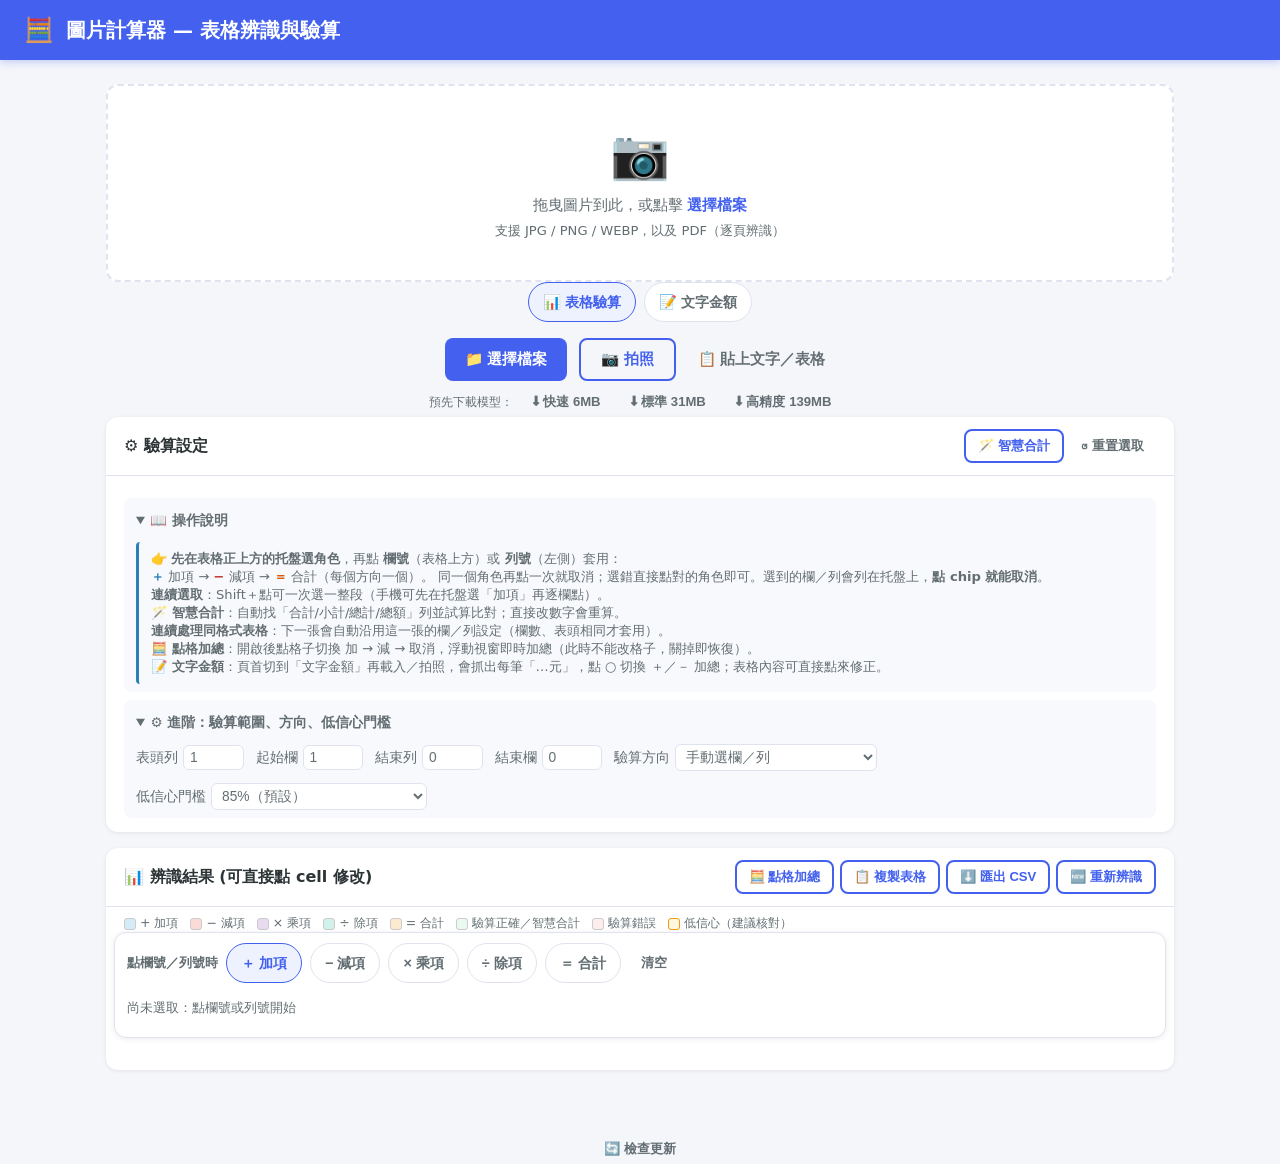
==== pic-calculator/static/index.html @ 2d0eea42 "docs: 說明文字金額模式、點格加總與模式分流（v73） README 簡介、開發及維護說明（概述＋文字金額模式一節）、網頁內操作說明。  Co-Authored-By: Claude Opus 5" ====
<!DOCTYPE html>
<html lang="zh-TW">
<head>
<meta charset="UTF-8">
<meta name="viewport" content="width=device-width, initial-scale=1.0">
<title>圖片計算器</title>
<style>
  *, *::before, *::after { box-sizing: border-box; margin: 0; padding: 0; }
  :root {
    --bg: #f5f6fa;
    --card: #ffffff;
    --primary: #4361ee;
    --primary-h: #3451d1;
    --success: #27ae60;
    --error: #e74c3c;
    --warn: #f39c12;
    --info: #2980b9;
    --border: #e0e3ef;
    --text: #2d3436;
    --muted: #636e72;
    --radius: 12px;
    --plus: #2980b9;
    --minus: #c0392b;
    --target: #d35400;
  }
  body { background: var(--bg); color: var(--text); font-family: 'Segoe UI', system-ui, -apple-system, sans-serif; min-height: 100vh; }

  header {
    background: var(--primary);
    color: #fff;
    padding: 16px 24px;
    display: flex;
    align-items: center;
    gap: 12px;
    box-shadow: 0 2px 8px rgba(67,97,238,.3);
  }
  header h1 { font-size: 1.25rem; font-weight: 600; }
  header .icon { font-size: 1.5rem; }

  .container { max-width: 1100px; margin: 0 auto; padding: 24px 16px; }

  .upload-zone {
    background: var(--card);
    border: 2px dashed var(--border);
    border-radius: var(--radius);
    padding: 40px 24px;
    text-align: center;
    cursor: pointer;
    transition: border-color .2s, background .2s;
    position: relative;
  }
  .upload-zone:hover, .upload-zone.drag { border-color: var(--primary); background: #f0f3ff; }
  .upload-zone input[type=file] { position: absolute; inset: 0; opacity: 0; cursor: pointer; }
  .upload-zone .up-icon { font-size: 3rem; margin-bottom: 12px; }
  .upload-zone p { color: var(--muted); font-size: .95rem; }
  .upload-zone strong { color: var(--primary); }

  .btn-row { display: flex; gap: 12px; justify-content: center; flex-wrap: wrap; margin-top: 16px; }
  .quality-row { display: flex; align-items: center; justify-content: center; flex-wrap: wrap; gap: 8px; margin-top: 10px; }
  .quality-row label { font-size: .85rem; font-weight: 600; color: var(--muted); }
  .quality-row select { padding: 8px 10px; border: 1px solid var(--border); border-radius: 8px; background: #fff; color: var(--text); font-size: .9rem; }
  .quality-row .note { font-size: .78rem; color: var(--muted); }
  .quality-row .note.webgpu-on { color: #1a6640; font-weight: 700; }
  .btn {
    display: inline-flex; align-items: center; gap: 6px;
    padding: 10px 20px; border-radius: 8px; font-size: .92rem; font-weight: 600;
    border: none; cursor: pointer; transition: opacity .15s, transform .1s, background .15s;
    background: var(--primary); color: #fff;
  }
  .btn:hover { opacity: .9; }
  .btn:active { transform: scale(.97); }
  .btn:disabled { opacity: .45; cursor: not-allowed; }
  .btn-outline { background: transparent; color: var(--primary); border: 2px solid var(--primary); }
  .btn-success { background: var(--success); }
  .btn-warn { background: var(--warn); }
  .btn-danger { background: var(--error); }
  .btn-ghost { background: transparent; color: var(--muted); padding: 6px 10px; }
  .btn-ghost:hover { background: #eef0f5; opacity: 1; }
  .btn-sm { padding: 6px 12px; font-size: .82rem; }

  #preview-wrap { margin-top: 20px; display: none; }
  #preview-wrap img { max-width: 100%; max-height: 60vh; border-radius: 10px; border: 1px solid var(--border); display: block; }
  /* 四角點框選表格（可拉成梯形做透視矯正） */
  #crop-wrap { position: relative; width: fit-content; margin: 0 auto; user-select: none; -webkit-user-select: none; }
  #crop-wrap img { -webkit-user-drag: none; -webkit-touch-callout: none; }
  #crop-svg { position: absolute; inset: 0; width: 100%; height: 100%; pointer-events: none; border-radius: 10px; }
  #crop-shade { fill: rgba(0,0,0,.35); fill-rule: evenodd; }
  #crop-poly { fill: rgba(67,97,238,.10); stroke: var(--primary); stroke-width: 2; vector-effect: non-scaling-stroke; }
  /* 44px 的透明觸控範圍，中間才是看得到的圓點 */
  .crop-handle { position: absolute; width: 44px; height: 44px; margin: -22px 0 0 -22px; touch-action: none; cursor: grab; }
  .crop-handle::after { content: ""; position: absolute; inset: 13px; border-radius: 50%; background: #fff; border: 3px solid var(--primary); box-shadow: 0 1px 4px rgba(0,0,0,.4); }
  #crop-hint { text-align: center; color: var(--muted); font-size: .82rem; margin-top: 14px; }

  #update-row { text-align: center; margin-top: 24px; font-size: .82rem; color: var(--muted); }
  #update-bar {
    display: none; position: fixed; left: 50%; bottom: calc(16px + env(safe-area-inset-bottom)); transform: translateX(-50%);
    z-index: 10; align-items: center; gap: 12px; padding: 10px 16px; border-radius: 999px;
    background: var(--text); color: #fff; font-size: .9rem; box-shadow: 0 4px 16px rgba(0,0,0,.3); white-space: nowrap;
  }

  #camera-section { display: none; margin-top: 16px; }
  .video-wrap { position: relative; display: inline-block; width: 100%; }
  #video { width: 100%; max-height: 280px; border-radius: 10px; border: 1px solid var(--border); background: #000; display: block; }
  .camera-guide { position: absolute; inset: 10% 8%; pointer-events: none; border: 2px dashed rgba(255,255,255,.55); border-radius: 8px; box-shadow: 0 0 0 9999px rgba(0,0,0,.18); }

  .spinner-wrap { display: none; flex-direction: column; align-items: center; gap: 12px; padding: 32px; }
  .spinner {
    width: 44px; height: 44px;
    border: 4px solid var(--border);
    border-top-color: var(--primary);
    border-radius: 50%;
    animation: spin .8s linear infinite;
  }
  @keyframes spin { to { transform: rotate(360deg); } }

  #workspace { display: none; margin-top: 24px; }

  .card { background: var(--card); border-radius: var(--radius); box-shadow: 0 1px 4px rgba(0,0,0,.08); margin-bottom: 16px; overflow: hidden; }
  .card-header {
    padding: 12px 18px; font-weight: 700; font-size: 1rem;
    border-bottom: 1px solid var(--border);
    display: flex; align-items: center; justify-content: space-between; gap: 8px;
    flex-wrap: wrap;
  }
  .card-body { padding: 14px 18px; }

  .summary-banner {
    padding: 12px 16px; font-weight: 600; border-radius: var(--radius); margin-bottom: 12px;
    display: flex; align-items: center; gap: 10px; font-size: .95rem; flex-wrap: wrap;
  }
  .summary-banner .btn { flex: 0 0 auto; white-space: nowrap; }
  .summary-banner.ok { background: #eafaf1; color: #1a6640; border: 1px solid #a9dfbf; }
  .summary-banner.err { background: #fdedec; color: #922b21; border: 1px solid #f1948a; }
  .summary-banner.warn { background: #fef9e7; color: #7d6608; border: 1px solid #f9e79f; }
  .summary-banner.info { background: #e8f4fd; color: #1a5276; border: 1px solid #aed6f1; }

  /* 控制面板 */
  .controls { display: flex; flex-wrap: wrap; gap: 12px; align-items: end; }
  .field { display: flex; flex-direction: column; gap: 4px; }
  .field label { font-size: .78rem; color: var(--muted); font-weight: 600; }
  .field input, .field select {
    padding: 6px 10px; border: 1px solid var(--border); border-radius: 6px;
    font-size: .9rem; background: #fff; color: var(--text);
  }
  .field input { width: 92px; }
  .field input.wide { width: 220px; }
  .field select { min-width: 200px; }

  .hint { font-size: .82rem; color: var(--muted); padding: 8px 12px; background: #f8f9fc; border-left: 3px solid var(--info); border-radius: 4px; }

  /* 表格 */
  .table-wrap { padding: 8px 8px 16px; overflow: auto; max-height: min(62vh, 620px); }
  @media (max-width: 600px) { .table-wrap { max-height: 54vh; } }
  /* 選取托盤：先選角色，再點欄號／列號 */
  /* PDF 換頁列 */
  .pdf-nav { display: flex; gap: 8px; align-items: center; flex-wrap: wrap;
    margin: 10px 0; font-size: .86rem; color: var(--muted); }
  .pdf-nav .pdf-hint { font-size: .78rem; }

  /* 點格子的原圖對照：固定在右下，不擋表格操作 */
  #cell-peek { position: fixed; right: 14px; bottom: 14px; z-index: 40; width: 320px;
    background: #fff; border: 1px solid var(--border); border-radius: var(--radius);
    box-shadow: 0 6px 24px rgba(0,0,0,.18); padding: 8px 10px 10px; }
  #cell-peek .peek-head { display: flex; justify-content: space-between; align-items: center;
    font-size: .82rem; color: var(--muted); font-weight: 700; margin-bottom: 6px; }
  #cell-peek canvas { display: block; max-width: 100%; background: #fff; border: 1px solid var(--border); border-radius: 6px; }
  #cell-peek .peek-note { margin-top: 6px; font-size: .78rem; color: var(--muted); line-height: 1.45; word-break: break-all; }
  @media (max-width: 600px) {
    #cell-peek { left: 8px; right: 8px; bottom: 8px; width: auto; }
    #cell-peek canvas { max-height: 22vh; object-fit: contain; }
  }

  /* 驗算範圍／方向（原本只有程式讀值、沒有輸入框，等於寫死表頭第 1 列、全表） */
  .range-row { display: flex; gap: 12px; flex-wrap: wrap; align-items: center;
    margin-top: 10px; font-size: .86rem; color: var(--muted); }
  .range-row label { display: inline-flex; align-items: center; gap: 5px; }
  .range-row input, .range-row select { padding: 4px 6px; border: 1px solid var(--border);
    border-radius: 6px; font-size: .86rem; background: #fff; color: inherit; }
  .range-row input[type=number] { width: 4.4em; }

  .sel-tray {
    position: sticky; top: 8px; z-index: 5;
    padding: 10px 12px 12px; margin: 0 8px 8px;
    background: #fff; border: 1px solid var(--border); border-radius: var(--radius);
    box-shadow: 0 1px 6px rgba(0,0,0,.08);
    display: flex; flex-direction: column; gap: 8px;
  }
  .sel-row { display: flex; gap: 8px; align-items: center; flex-wrap: wrap; }
  .sel-label { font-size: .82rem; color: var(--muted); font-weight: 700; }
  .seg {
    min-height: 40px; padding: 8px 14px; border-radius: 999px; border: 1px solid var(--border);
    background: #fff; font-weight: 800; font-size: .9rem; color: var(--muted); cursor: pointer;
    touch-action: manipulation;
  }
  .seg.on { background: #eef2ff; border-color: var(--primary); color: var(--primary); }
  @media (max-width: 430px) {
    .sel-label { display: none; }          /* 手機上把標籤藏起來，三個角色按鈕才排得成一列 */
    .seg { padding: 8px 10px; font-size: .85rem; }
  }
  .sel-chips { display: flex; gap: 6px; flex-wrap: wrap; align-items: center; min-height: 34px; }
  .chip { min-height: 34px; padding: 5px 12px; border-radius: 999px; border: 1px solid var(--border); background: #fff; font-weight: 800; font-size: .85rem; cursor: pointer; touch-action: manipulation; }
  .chip.plus { color: var(--plus); background: #e8f4fd; border-color: #aed6f1; }
  .chip.minus { color: var(--minus); background: #fdedec; border-color: #f5b7b1; }
  .chip.mul { color: #6c3483; background: #f4ecf7; border-color: #d2b4de; }
  .chip.div { color: #117864; background: #e8f8f5; border-color: #a3e4d7; }
  .chip.target { color: var(--target); background: #fef5e7; border-color: #f8c471; }
  .chip-note { font-size: .8rem; color: var(--muted); }
  .smart-actions { margin: 6px 0 0 18px; line-height: 1.9; }
  .smart-actions li { margin-bottom: 2px; }

  /* 表頭固定：長表格往下捲時還看得到欄號，橫向捲動時列號固定（.row-head 用 sticky left） */
  table.data thead th { position: sticky; top: 0; z-index: 3; }
  table.data td.cell-review { box-shadow: inset 0 0 0 3px var(--warn); background: #fff7e0; }
  table.data { border-collapse: separate; border-spacing: 0; font-size: .88rem; }
  table.data th, table.data td {
    border: 1px solid var(--border);
    padding: 6px 10px; text-align: right; white-space: nowrap;
    background: #fff;
    min-width: 60px;
    position: relative;
  }
  table.data th { background: #f0f3ff; font-weight: 700; cursor: pointer; user-select: none; padding: 10px 12px; touch-action: manipulation; }
  table.data th:focus-visible, table.data td.row-head:focus-visible { outline: 2px solid var(--primary); outline-offset: -2px; }
  table.data th.row-head, table.data td.row-head {
    background: #f0f3ff; font-weight: 700; text-align: center; cursor: pointer; user-select: none;
    padding: 10px 12px; touch-action: manipulation;
    position: sticky; left: 0; z-index: 1;
  }
  table.data td.row-head { background: #f7f8fc; }
  table.data td[contenteditable="true"] { background: #fff; outline: none; }
  table.data td[contenteditable="true"]:focus { background: #fffbe6; box-shadow: inset 0 0 0 2px var(--warn); }

  /* 欄/列點選狀態 */
  table.data th.sel-plus, table.data td.row-head.sel-plus { background: #d6eaf8; color: var(--plus); }
  table.data th.sel-plus::after, table.data td.row-head.sel-plus::after { content: "+"; font-size: .95rem; color: var(--plus); display: inline-block; margin-left: 3px; font-weight: 700; }
  table.data th.sel-minus, table.data td.row-head.sel-minus { background: #fadbd8; color: var(--minus); }
  table.data th.sel-minus::after, table.data td.row-head.sel-minus::after { content: "−"; font-size: .95rem; color: var(--minus); display: inline-block; margin-left: 3px; font-weight: 700; }
  table.data th.sel-mul, table.data td.row-head.sel-mul { background: #e8daef; color: #6c3483; }
  table.data th.sel-mul::after, table.data td.row-head.sel-mul::after { content: "×"; font-size: .95rem; color: #6c3483; display: inline-block; margin-left: 3px; font-weight: 700; }
  table.data th.sel-div, table.data td.row-head.sel-div { background: #d1f2eb; color: #117864; }
  table.data th.sel-div::after, table.data td.row-head.sel-div::after { content: "÷"; font-size: .95rem; color: #117864; display: inline-block; margin-left: 3px; font-weight: 700; }
  table.data th.sel-target, table.data td.row-head.sel-target { background: #fdebd0; color: var(--target); }
  table.data th.sel-target::after, table.data td.row-head.sel-target::after { content: "="; font-size: .95rem; color: var(--target); display: inline-block; margin-left: 3px; font-weight: 700; }

  /* 驗算結果 */
  table.data.picking td { cursor: pointer; }
  table.data td.pick-plus { outline: 3px solid #2e86de; outline-offset: -3px; }
  table.data td.pick-minus { outline: 3px solid #e17055; outline-offset: -3px; }
  table.data td.cell-ok { background: #eafaf1; font-weight: 700; color: #1a6640; }
  table.data td.cell-error { background: #fdedec; font-weight: 700; color: var(--error); }
  /* 低信心格：左側橘線；智慧合計：綠底 */
  table.data td.cell-low { box-shadow: inset 3px 0 0 var(--warn); }
  table.data td.cell-fixed { text-decoration: underline dotted var(--info); text-underline-offset: 4px; }
  /* 數字欄裡看不出是數字的格：紅虛線，並排除在驗算之外 */
  table.data td.cell-bad-num { outline: 2px dashed var(--error); outline-offset: -3px; }
  /* 合併儲存格（只有表格結構模式會有）：用底色讓人一眼看出它是跨欄/跨列 */
  table.data td.cell-merged { background: #fbfcff; }
  table.data td.cell-merged[colspan], table.data td.cell-merged[rowspan] { border-bottom: 2px solid var(--border); }
  table.data td.cell-smart-ok { background: #eafaf1; }

  /* 列範圍 */
  table.data tbody tr.row-out td { opacity: .35; }

  .legend { display: flex; flex-wrap: wrap; gap: 12px; padding: 8px 18px 0; font-size: .78rem; color: var(--muted); }
  .legend span { display: inline-flex; align-items: center; gap: 4px; }
  .legend i { width: 12px; height: 12px; border-radius: 3px; display: inline-block; border: 1px solid #ccc; }

  .error-list { padding: 0 16px 16px; list-style: none; max-height: 200px; overflow-y: auto; }
  .error-list li {
    display: flex; align-items: flex-start; gap: 10px;
    padding: 8px 12px; margin-bottom: 6px;
    background: #fdedec; border-radius: 6px; font-size: .88rem;
    border-left: 4px solid var(--error);
  }
  .error-list li .ei { font-size: 1.05rem; flex-shrink: 0; }
  .error-list li.ok-li { background: #eafaf1; border-left-color: var(--success); }


  details { background: #f8f9fc; border-radius: 8px; padding: 8px 12px; margin-top: 8px; }
  details summary { cursor: pointer; font-size: .85rem; color: var(--muted); font-weight: 600; }
  details > .controls { margin-top: 10px; }

  /* 觸控裝置：加大點擊範圍；16px 避免 iOS 聚焦時自動放大 */
  table.data th, table.data td.row-head { touch-action: manipulation; }
  @media (pointer: coarse) {
    table.data { font-size: 16px; }
    table.data th, table.data td { padding: 10px 12px; }
    table.data th, table.data td.row-head { min-width: 48px; height: 44px; }
    .btn { min-height: 44px; }
    .btn-sm { min-height: 40px; padding: 8px 14px; }
  }
  /* 辨識完成後收起原圖與框選：手機上它佔掉將近一個螢幕，結果被推到下面 */
  #preview-toggle { display: none; width: 100%; justify-content: space-between; }
  #preview-wrap.collapsed > :not(#preview-toggle) { display: none; }
  #preview-wrap.collapsed > #preview-toggle { display: flex; }
  #preview-wrap.collapsed { margin-top: 12px; }
  details.fold { margin-top: 8px; }
  details.fold > summary { padding: 6px 0; }
  details.fold > .hint, details.fold > .range-row { margin-top: 6px; }
  @media (max-width: 600px) {
    /* 手機不能拖曳，點下方「選擇檔案」功能相同 */
    .upload-zone { display: none; }
    #preview-wrap { margin-top: 12px; }
    .legend { padding: 6px 12px 0; gap: 8px; }
    header { padding: 12px 16px; }
    header h1 { font-size: 1.05rem; }
    .container { padding: 16px 10px; }
    .upload-zone { padding: 24px 16px; }
    .btn-row .btn { flex: 1 1 140px; justify-content: center; }
    .controls { gap: 8px; }
    .field input { width: 70px; }
    .field input.wide { width: 100%; }
    .field select { min-width: 100%; }
  }
</style>
<link rel="manifest" href="manifest.json">
<link rel="icon" type="image/png" sizes="192x192" href="icon-192.png">
<link rel="apple-touch-icon" href="icon-192.png">

<meta name="theme-color" content="#4361ee">
<meta name="apple-mobile-web-app-capable" content="yes">
<meta name="apple-mobile-web-app-status-bar-style" content="default">
<meta name="apple-mobile-web-app-title" content="圖片計算器">
<!-- Google tag (gtag.js) -->
<script async src="https://www.googletagmanager.com/gtag/js?id=G-GHGBM401HN"></script>
<script>
  window.dataLayer = window.dataLayer || [];
  function gtag(){dataLayer.push(arguments);}
  gtag('js', new Date());

  gtag('config', 'G-GHGBM401HN');
</script>
</head>
<body>

<header>
  <span class="icon">🧮</span>
  <h1>圖片計算器 — 表格辨識與驗算</h1>
</header>

<div class="container">

  <div class="upload-zone" id="drop-zone">
    <!-- accept 一定要留著：iOS 的 input[type=file] 一定會彈系統的「選擇一項操作」面板，
         而面板項目是照 accept 決定的 —— 有 image/* 時是「照片圖庫／選擇檔案」，
         完全不設 accept 反而多出「相機 攝影機」變成三個選項。單一選項在 iOS 做不到 -->
    <input type="file" id="file-input" accept="image/*,application/pdf" multiple>
    <div class="up-icon">📷</div>
    <p>拖曳圖片到此，或點擊 <strong>選擇檔案</strong></p>
    <p style="margin-top:6px;font-size:.82rem;">支援 JPG / PNG / WEBP，以及 PDF（逐頁辨識）</p>
  </div>

  <!-- PDF 換頁：PDF 沒有「一張圖」的概念，要一頁一頁餵給 OCR -->
  <div id="pdf-nav" class="pdf-nav" style="display:none">
    <button class="btn btn-outline btn-sm" onclick="renderPdfPage(pdfPage - 1)">◀ 上一頁</button>
    <span id="pdf-page-info">第 1 / 1 頁</span>
    <button class="btn btn-outline btn-sm" onclick="renderPdfPage(pdfPage + 1)">下一頁 ▶</button>
    <button class="btn btn-outline btn-sm" id="pdf-all-btn" onclick="pdfAllPages()">📚 全部頁一次辨識</button>
    <span class="pdf-hint">換頁後會自動框選並辨識；匯出的 CSV 檔名會帶頁碼</span>
  </div>

  <!-- 手機/平板：透過 label 原生觸發相機拍照（避免部分手機瀏覽器擋掉 hidden input 的 JS .click()） -->
  <input type="file" id="capture-input" accept="image/*" capture="environment" style="position:fixed;left:-9999px;width:1px;height:1px;opacity:0;">
  <!-- 先分流：載入／拍照後自動辨識只跑選定的那一種 -->
  <div class="sel-row" id="mode-row" style="justify-content:center; margin-bottom:8px;">
    <button class="seg" data-mode="table" onclick="setAppMode('table')">📊 表格驗算</button>
    <button class="seg" data-mode="text" onclick="setAppMode('text')">📝 文字金額</button>
  </div>
  <div class="btn-row">
    <button class="btn" onclick="document.getElementById('file-input').click()">📁 選擇檔案</button>
    <label for="capture-input" class="btn btn-outline" id="camera-btn" onclick="toggleCamera(event)">📷 拍照</label>
    <button class="btn btn-ghost" id="paste-btn" onclick="togglePastePanel()">📋 貼上文字／表格</button>
  </div>
  <div class="quality-row" style="margin-top:6px;justify-content:center;">
    <span class="note">預先下載模型：</span>
    <span id="model-dl-btns" class="btn-row" style="margin:0;gap:6px;"></span>
    <span id="model-dl-note" class="note"></span>
  </div>

  <div id="paste-panel" class="card" style="display:none; margin-top:12px;">
    <div class="card-body">
      <p class="hint" style="margin-bottom:10px;">
        直接從 Excel／Google 試算表複製整塊貼上，或貼上一行一筆的「項目 金額」。
        支援 <strong>Tab</strong>（試算表預設）、<strong>逗號 CSV</strong>、<strong>連續空白</strong>（Word／PDF 複製）三種分隔。
        這裡不做辨識，貼什麼就是什麼。
      </p>
      <textarea id="paste-input" rows="8" spellcheck="false"
        style="width:100%; font-family: ui-monospace, SFMono-Regular, monospace; font-size:.88rem;
               padding:10px; border:1px solid var(--border); border-radius:8px; line-height:1.5;"
        placeholder="項次&#9;科目&#9;金額&#10;1&#9;人事費&#9;548,000&#10;2&#9;業務費&#9;361,731&#10;合計&#9;&#9;909,731"></textarea>
      <div class="btn-row" style="margin-top:10px;">
        <button class="btn" onclick="applyPastedText()">📊 解析並驗算</button>
        <button class="btn btn-ghost btn-sm" onclick="togglePastePanel(false)">取消</button>
      </div>
    </div>
  </div>

  <div id="camera-section">
    <div class="quality-row" id="camera-devices-row" style="display:none; margin-bottom:10px;">
      <label for="camera-device">視訊來源</label>
      <select id="camera-device" onchange="onCameraDeviceChange(this.value)"></select>
      <span class="note" id="camera-info"></span>
    </div>
    <div class="video-wrap" style="overflow:hidden;border-radius:10px;">
      <video id="video" autoplay playsinline></video>
      <div class="camera-guide" aria-hidden="true"></div>
    </div>
    <div class="btn-row" style="margin-top:12px;">
      <button class="btn" onclick="capturePhoto()">📸 拍照</button>
      <button class="btn btn-outline" onclick="stopCamera()">✕ 關閉相機</button>
    </div>
    <canvas id="canvas" style="display:none;"></canvas>
  </div>

  <div id="preview-wrap">
    <button class="btn btn-outline btn-sm" id="preview-toggle" onclick="setPreviewCollapsed(false)">
      <span>🖼️ 原圖、框選範圍、辨識精度</span><span>展開 ▾</span>
    </button>
    <div id="crop-wrap">
      <img id="preview-img" src="" alt="預覽" draggable="false">
      <svg id="crop-svg" viewBox="0 0 100 100" preserveAspectRatio="none"><path id="crop-shade"/><polygon id="crop-poly"/></svg>
      <div class="crop-handle"></div><div class="crop-handle"></div><div class="crop-handle"></div><div class="crop-handle"></div>
    </div>
    <p id="crop-hint"></p>
    <div class="btn-row" style="margin-top:6px;">
      <button class="btn btn-ghost btn-sm" onclick="rotateImage(-1)">⟲ 左轉 90°</button>
      <button class="btn btn-ghost btn-sm" onclick="rotateImage(1)">⟳ 右轉 90°</button>
      <button class="btn btn-ghost btn-sm" onclick="setQuad(FULL_QUAD)">↺ 框選整張圖</button>
    </div>
    <div class="quality-row">
      <label for="ocr-quality">辨識精度</label>
      <select id="ocr-quality" onchange="setOcrQuality(this.value)">
        <option value="tiny">快速（約 6MB）</option>
        <option value="small">標準（約 30MB）</option>
        <option value="medium">高精度（約 139MB，較慢；實測金額位數較易漏讀）</option>
      </select>
      <span id="quality-note" class="note">標準：密集表格／一般拍照</span>
      <label class="note" style="display:inline-flex;align-items:center;gap:4px;margin-left:6px;">
        <input type="checkbox" id="auto-analyze" checked style="width:auto"> 選圖後自動辨識
      </label>
    </div>
    <div class="quality-row" style="margin-top:2px;">
      <span id="backend-note" class="note" title="以實際建立的 ONNX session 為準；WebGPU 失敗會自動回退 WASM">後端：OCR —／版面 —</span>
    </div>
    <div class="btn-row" style="margin-top:12px;">
      <button class="btn" id="analyze-btn" onclick="runAnalyze()">🔍 辨識表格</button>
    </div>
  </div>

  <!-- 浮動加總：捲動長表格時仍看得到（所有計入的項目，不受篩選影響）；拖標題列移動 -->
  <div id="text-float" style="display:none; position:fixed; right:16px; bottom:16px; z-index:50; min-width:200px; background:var(--card, #fff); border:2px solid var(--primary); border-radius:10px; box-shadow:0 4px 16px rgba(0,0,0,.2);">
    <div id="text-float-handle" style="display:flex; justify-content:space-between; align-items:center; padding:4px 10px; background:var(--primary); color:#fff; cursor:move; touch-action:none; border-radius:7px 7px 0 0;">
      <span>⠿ 加總</span><button onclick="hideTextFloat()" style="background:none; border:0; color:#fff; font-size:18px; cursor:pointer;" aria-label="關閉">×</button>
    </div>
    <div style="padding:8px 12px;">
      <div id="text-float-num" style="font-size:22px; font-weight:bold;">0</div>
      <div id="text-float-zh" style="color:var(--muted);"></div>
      <div id="text-float-info" style="font-size:13px;"></div>
    </div>
  </div>

  <!-- 文字金額萃取（規則沿用 budget-opinion-reviewer 的「文字金額萃取」） -->
  <div class="card" id="text-card" style="display:none;">
    <div class="card-body">
      <p class="note">辨識出的文字（可直接修改；也可以點下方表格的「內容」逐筆修正，金額會跟著重算）：</p>
      <textarea id="text-input" rows="8" style="width:100%; box-sizing:border-box; font-size:15px;" oninput="renderTextAmounts()"></textarea>
      <div style="display:flex; gap:8px; flex-wrap:wrap; margin-top:10px;">
        <input id="text-kw-filter" type="search" placeholder="關鍵字篩選（加總跟著變）" oninput="renderTextAmounts()" style="flex:1; min-width:160px;">
      </div>
      <p id="text-sum" style="font-weight:bold; margin:10px 0;"></p>
      <div style="overflow-x:auto;">
        <table class="text-amounts" style="width:100%; border-collapse:collapse;">
          <thead><tr><th>計入</th><th>#</th><th>內容</th><th style="text-align:right;">金額</th></tr></thead>
          <tbody id="text-rows"></tbody>
        </table>
      </div>
    </div>
  </div>

  <div class="spinner-wrap" id="spinner">
    <div class="spinner"></div>
    <p style="color:var(--muted)" id="spinner-text">辨識中，請稍候…</p>
  </div>

  <div id="workspace">
    <!-- 批次（多張圖）導覽 -->
    <div class="card" id="batch-card" style="display:none;">
      <div class="card-body" style="display:flex; gap:10px; align-items:center; flex-wrap:wrap;">
        <strong id="batch-title">批次</strong>
        <button class="btn btn-outline btn-sm" onclick="batchStep(-1)">◀ 上一張</button>
        <button class="btn btn-outline btn-sm" onclick="batchStep(1)">下一張 ▶</button>
        <span class="note" id="batch-hint"></span>
        <button class="btn btn-sm" id="batch-run" onclick="batchRunAll()">▶ 全部辨識</button>
        <button class="btn btn-outline btn-sm" onclick="toggleBatchSummary()">📊 批次總表</button>
        <div id="batch-chips" style="display:flex; gap:6px; flex-wrap:wrap; width:100%;"></div>
      </div>
    </div>

    <!-- 批次總表：每張一列，可匯出 CSV 當檢查紀錄 -->
    <div class="card" id="batch-summary-card" style="display:none;">
      <div class="card-header">
        <span>📊 批次檢查總表</span>
        <button class="btn btn-outline btn-sm" onclick="downloadBatchCsv()">⬇️ 匯出 CSV</button>
      </div>
      <div class="card-body" id="batch-summary-body"></div>
      </div>
    </div>
    <!-- 摘要 -->
    <div id="summary"></div>
    <div id="smart-note" style="display:none;"></div>
    <div id="template-note" style="display:none;"></div>

    <!-- 控制面板 -->
    <div class="card">
      <div class="card-header">
        <span>⚙️ 驗算設定</span>
        <div>
          <button class="btn btn-outline btn-sm" id="smart-btn" onclick="runSmartTotals(true)">🪄 智慧合計</button>
          <button class="btn btn-ghost btn-sm" onclick="clearSelections()">↺ 重置選取</button>
        </div>
      </div>
      <div class="card-body">
        <details class="fold" id="help-fold"><summary>📖 操作說明</summary>
        <div class="hint">
          👉 <strong>先在表格正上方的托盤選角色</strong>，再點 <strong>欄號</strong>（表格上方）或 <strong>列號</strong>（左側）套用：<br>
          <span style="color:var(--plus);font-weight:700">＋</span> 加項 → <span style="color:var(--minus);font-weight:700">−</span> 減項 → <span style="color:var(--target);font-weight:700">＝</span> 合計（每個方向一個）。
          同一個角色再點一次就取消；選錯直接點對的角色即可。選到的欄／列會列在托盤上，<strong>點 chip 就能取消</strong>。<br>
          <strong>連續選取</strong>：Shift＋點可一次選一整段（手機可先在托盤選「加項」再逐欄點）。<br>
          <strong>🪄 智慧合計</strong>：自動找「合計/小計/總計/總額」列並試算比對；直接改數字會重算。<br>
          <strong>連續處理同格式表格</strong>：下一張會自動沿用這一張的欄／列設定（欄數、表頭相同才套用）。<br>
          <strong>🧮 點格加總</strong>：開啟後點格子切換 加 → 減 → 取消，浮動視窗即時加總（此時不能改格子，關掉即恢復）。<br>
          <strong>📝 文字金額</strong>：頁首切到「文字金額」再載入／拍照，會抓出每筆「…元」，點 ○ 切換 ＋／－ 加總；表格內容可直接點來修正。
        </div>
        </details>
        <details class="fold" id="advanced-fold"><summary>⚙️ 進階：驗算範圍、方向、低信心門檻</summary>
        <div class="range-row">
          <label>表頭列 <input id="headerRow" type="number" min="1" value="1"></label>
          <label>起始欄 <input id="startCol" type="number" min="1" value="1"></label>
          <label>結束列 <input id="endRow" type="number" min="0" value="0" title="0＝全表"></label>
          <label>結束欄 <input id="endCol" type="number" min="0" value="0" title="0＝全表"></label>
          <label>驗算方向
            <select id="auto-mode" onchange="setAutoMode(this.value)">
              <option value="manual">手動選欄／列</option>
              <option value="vertical_group">自動：垂直分組（合計列）</option>
              <option value="horizontal_group">自動：橫向分組（合計欄）</option>
              <option value="vertical_indent">自動：依縮排歸屬</option>
            </select>
          </label>
          <label>低信心門檻
            <select id="lowconf" onchange="setLowConfidence(this.value)">
              <option value="0.6">60%（只提醒明顯有問題的）</option>
              <option value="0.75">75%</option>
              <option value="0.85" selected>85%（預設）</option>
              <option value="0.95">95%（最嚴格）</option>
            </select>
          </label>
        </div>
        </details>
      </div>
    </div>

    <!-- 資料表格 -->
    <div class="card">
      <div class="card-header">
        <span>📊 辨識結果 (可直接點 cell 修改)</span>
        <div style="display:flex;gap:6px;flex-wrap:wrap">
          <button class="btn btn-warn btn-sm" id="review-btn" style="display:none" onclick="reviewLowConfidence()">🔎 待核對</button>
          <button class="btn btn-outline btn-sm" id="pick-btn" onclick="togglePickMode()" title="開啟後點格子：加 → 減 → 取消，浮動視窗即時加總（此時不能改格子）">🧮 點格加總</button>
          <button class="btn btn-outline btn-sm" id="undo-btn" style="display:none" onclick="undoLast()" title="復原上一次格子修改（Ctrl/⌘+Z）">↩︎ 復原</button>
          <button class="btn btn-outline btn-sm" onclick="copyTable()">📋 複製表格</button>
          <button class="btn btn-outline btn-sm" onclick="exportCsv()" title="下載 CSV（UTF-8 BOM，Excel 直接開不會亂碼）">⬇️ 匯出 CSV</button>
          <button class="btn btn-outline btn-sm" onclick="resetAll()">🆕 重新辨識</button>
        </div>
      </div>
      <div class="legend">
        <span><i style="background:#d6eaf8"></i>+ 加項</span>
        <span><i style="background:#fadbd8"></i>− 減項</span>
        <span><i style="background:#e8daef"></i>× 乘項</span>
        <span><i style="background:#d1f2eb"></i>÷ 除項</span>
        <span><i style="background:#fdebd0"></i>= 合計</span>
        <span><i style="background:#eafaf1"></i>驗算正確／智慧合計</span>
        <span><i style="background:#fdedec"></i>驗算錯誤</span>
        <span><i style="background:#fff7e0;border-color:#f39c12"></i>低信心（建議核對）</span>
      </div>
      <!-- 選取托盤：貼在表格正上方（選角色 → 馬上點下方欄號／列號，不用往上找） -->
      <div class="sel-tray" id="sel-tray">
        <div class="sel-row" id="sel-mode">
          <span class="sel-label">點欄號／列號時</span>
          <button class="seg on" data-role="1" onclick="setSelMode(1)">＋ 加項</button>
          <button class="seg" data-role="-1" onclick="setSelMode(-1)">− 減項</button>
          <button class="seg" data-role="2" onclick="setSelMode(2)">× 乘項</button>
          <button class="seg" data-role="-2" onclick="setSelMode(-2)">÷ 除項</button>
          <button class="seg" data-role="0" onclick="setSelMode(0)">＝ 合計</button>
          <button class="btn btn-ghost btn-sm" onclick="clearSelections()">清空</button>
        </div>
        <div class="sel-chips" id="sel-chips"></div>
      </div>
      <div class="table-wrap">
        <table class="data" id="data-table"></table>
      </div>
    </div>

    <!-- 點格子時的放大對照：直接看原圖那一格（判斷「0 還是 O」） -->
    <div id="cell-peek" style="display:none">
      <div class="peek-head">
        <span>🔍 原圖對照</span>
        <button class="btn btn-ghost btn-sm" onclick="hideCellPeek()">✕ 收起</button>
      </div>
      <canvas id="peek-canvas"></canvas>
      <div class="peek-note" id="peek-note"></div>
    </div>

    <!-- 錯誤清單 -->
    <div class="card" id="error-card" style="display:none;">
      <div class="card-header"><span style="color:var(--error)">⚠️ 驗算錯誤</span></div>
      <ul class="error-list" id="error-list"></ul>
    </div>
  </div>

  <p id="update-row">
    <button class="btn btn-ghost btn-sm" onclick="checkUpdate(true)">🔄 檢查更新</button>
    <span id="update-status"></span>
  </p>

</div>

<div id="update-bar">有新版本 <button class="btn btn-sm" onclick="applyUpdate()">立即更新</button></div>

<script src="smart_total.js?v=73"></script><!-- 版本號與 APP_VERSION 一起改（tests/test_versions.js 會檢查） -->
<script>
/* =============================================================
   驗算邏輯 (移植自 excel-validator/js/validator.js)
   ============================================================= */
const Validator = {
  errors: new Map(),

  validate(opts) {
    this.errors.clear();
    const { mode, sheetData, headerRow, endRow, startCol, endCol,
            selectedIndices, selectedSigns, keywords, sumDirection } = opts;
    const hRowIdx = headerRow - 1;
    const sColIdx = startCol - 1;
    const maxRow = endRow || sheetData.length;
    const maxCol = endCol || (sheetData[hRowIdx]?.length || 0);
    const headers = sheetData[hRowIdx] || [];

    switch (mode) {
      case 'vertical_group':
        this._vGroup({ sheetData, hRowIdx, maxRow, sColIdx, maxCol,
          nameColIndex: selectedIndices[0],
          triggerKeywords: keywords.trigger, excludeKeywords: keywords.exclude,
          sumDirection });
        break;
      case 'horizontal_group':
        this._hGroup({ sheetData, headers, hRowIdx, maxRow, sColIdx, maxCol,
          triggerKeywords: keywords.trigger, excludeKeywords: keywords.exclude });
        break;
      case 'vertical_indent':
        this._vIndent({ sheetData, hRowIdx, maxRow, sColIdx, maxCol,
          nameColIndex: selectedIndices[0] });
        break;
      case 'horizontal':
        this._hManual({ sheetData, hRowIdx, maxRow, selectedIndices, selectedSigns });
        break;
      case 'vertical_row':
        this._vManual({ sheetData, sColIdx, maxCol, selectedIndices, selectedSigns });
        break;
    }
    return { errorCount: Array.from(this.errors.values()).filter(e => !e.ok).length, errors: this.errors,
      errorList: Array.from(this.errors.values()),
      totalDiff: Array.from(this.errors.values()).filter(e => !e.ok).reduce((s, e) => s + e.diff, 0) };
  },

  _vGroup({ sheetData, hRowIdx, maxRow, sColIdx, maxCol, nameColIndex,
            triggerKeywords, excludeKeywords, sumDirection }) {
    if (nameColIndex == null) return;
    for (let c = sColIdx; c < maxCol; c++) {
      if (c === nameColIndex) continue;
      let tempSum = 0, pendingCheck = null;
      const prevTotals = [];   // 已驗過的合計值：用來支援「合計＝各小計相加」這種結構
      for (let r = hRowIdx + 1; r < maxRow; r++) {
        const row = sheetData[r];
        if (!row) continue;
        // 合計標籤常被打在項次欄（「小計」「合計」），科目欄是空的 —— 讀不到就用該列
        // 第一個非數字格當名稱，否則自動分組會整張表都找不到合計列
        const name = String(row[nameColIndex] || '').trim()
          || String((typeof SmartTotals !== 'undefined' && SmartTotals.rowLabel(row, this._num)) || '');
        const val = this._num(row[c]);
        const isNum = !isNaN(val);
        const isTrig = triggerKeywords.some(k => name.toLowerCase().includes(k.toLowerCase()));
        const isExcl = excludeKeywords.some(k => name.toLowerCase().includes(k.toLowerCase()));
        if (isExcl) continue;
        if (isTrig) {
          if (sumDirection === 'bottom') {
            if (isNum) {
              // 多數報表的「合計」是「各小計相加」，不是「上一條線之後的加總」——
              // 先試區塊加總，不符再試已驗過合計的累加，兩者皆非才算錯
              const tol = Math.max(1.0, Math.abs(val) * 0.005);
              let calc = tempSum;
              const alt = prevTotals.reduce((a, b) => a + b, 0);
              if (prevTotals.length && Math.abs(val - calc) > tol && Math.abs(val - alt) <= tol) calc = alt;
              this._check(r, c, calc, val);
              prevTotals.push(val);
            }
            tempSum = 0;
          } else {
            if (pendingCheck !== null) this._check(pendingCheck.row, c, tempSum, pendingCheck.target);
            tempSum = 0;
            pendingCheck = isNum ? { row: r, target: val } : null;
          }
        } else {
          if (isNum) tempSum += val;
        }
      }
      if (sumDirection === 'top' && pendingCheck !== null)
        this._check(pendingCheck.row, c, tempSum, pendingCheck.target);
    }
  },

  _hGroup({ sheetData, headers, hRowIdx, maxRow, sColIdx, maxCol,
            triggerKeywords, excludeKeywords }) {
    for (let r = hRowIdx + 1; r < maxRow; r++) {
      const row = sheetData[r];
      if (!row) continue;
      let tempSum = 0;
      for (let c = sColIdx; c < maxCol; c++) {
        const headerName = String(headers[c] || '');
        const val = this._num(row[c]);
        const isNum = !isNaN(val);
        if (triggerKeywords.some(k => headerName.toLowerCase().includes(k.toLowerCase()))) {
          if (isNum) this._check(r, c, tempSum, val);
          tempSum = 0;
        } else if (!excludeKeywords.some(k => headerName.toLowerCase().includes(k.toLowerCase()))) {
          if (isNum) tempSum += val;
        }
      }
    }
  },

  _vIndent({ sheetData, hRowIdx, maxRow, sColIdx, maxCol, nameColIndex }) {
    if (nameColIndex == null) return;
    const rowLevels = [];
    for (let r = hRowIdx + 1; r < maxRow; r++) {
      const name = sheetData[r] ? String(sheetData[r][nameColIndex] || '') : '';
      rowLevels[r] = this._leadingSpaces(name);
    }
    for (let c = sColIdx; c < maxCol; c++) {
      if (c === nameColIndex) continue;
      for (let r = hRowIdx + 1; r < maxRow - 1; r++) {
        if (rowLevels[r + 1] > rowLevels[r]) {
          const targetLevel = rowLevels[r + 1];
          let childrenSum = 0, hasChild = false;
          for (let k = r + 1; k < maxRow; k++) {
            if (rowLevels[k] <= rowLevels[r]) break;
            if (rowLevels[k] === targetLevel) {
              const v = this._num(sheetData[k]?.[c]);
              if (!isNaN(v)) { childrenSum += v; hasChild = true; }
            }
          }
          if (hasChild) {
            const tv = this._num(sheetData[r]?.[c]);
            if (!isNaN(tv)) this._check(r, c, childrenSum, tv);
          }
        }
      }
    }
  },

  // 加減：任意個數相加。乘除：固定兩個運算元（依點選順序 被乘數×乘數、被除數÷除數），不與加減混用
  _evalManual(inputs, getVal, selectedSigns) {
    const op = inputs.map(i => selectedSigns.get(i)).find(r => r === 2 || r === -2);
    if (op) {
      if (inputs.length !== 2) return null;
      const [a, b] = inputs.map(i => this._num(getVal(i)));
      if (isNaN(a) || isNaN(b)) return null;
      if (op === 2) return a * b;
      return b === 0 ? null : a / b;
    }
    let sum = 0, hasInput = false;
    for (const idx of inputs) {
      const v = this._num(getVal(idx));
      if (!isNaN(v)) { sum += v * (selectedSigns.get(idx) || 1); hasInput = true; }
    }
    return hasInput ? sum : null;
  },

  _hManual({ sheetData, hRowIdx, maxRow, selectedIndices, selectedSigns }) {
    if (selectedIndices.length < 2) return;
    const targetIdx = selectedIndices[selectedIndices.length - 1];
    const inputs = selectedIndices.slice(0, -1);
    for (let r = hRowIdx + 1; r < maxRow; r++) {
      const row = sheetData[r];
      if (!row) continue;
      const tv = this._num(row[targetIdx]);
      if (isNaN(tv)) continue;
      const calc = this._evalManual(inputs, i => row[i], selectedSigns);
      if (calc !== null) this._check(r, targetIdx, calc, tv);
    }
  },

  _vManual({ sheetData, sColIdx, maxCol, selectedIndices, selectedSigns }) {
    if (selectedIndices.length < 2) return;
    const targetIdx = selectedIndices[selectedIndices.length - 1];
    const inputs = selectedIndices.slice(0, -1);
    for (let c = sColIdx; c < maxCol; c++) {
      const tv = this._num(sheetData[targetIdx]?.[c]);
      if (isNaN(tv)) continue;
      const calc = this._evalManual(inputs, r => sheetData[r]?.[c], selectedSigns);
      if (calc !== null) this._check(targetIdx, c, calc, tv);
    }
  },

  _check(row, col, calc, actual) {
    const tol = Math.max(1.0, Math.abs(actual) * 0.005);
    const diff = actual - calc;
    if (Math.abs(diff) > tol) {
      const key = row * 100000 + col;
      this.errors.set(key, {
        row, col, expected: calc, actual, diff,
        message: `第 ${row + 1} 列 / 第 ${col + 1} 欄 — 應為 ${calc.toLocaleString(undefined,{maximumFractionDigits:2})}，實際為 ${actual.toLocaleString(undefined,{maximumFractionDigits:2})} (差 ${diff >= 0 ? '+' : ''}${diff.toLocaleString(undefined,{maximumFractionDigits:2})})`,
      });
    } else {
      const key = row * 100000 + col;
      this.errors.set(key + 0.1, { row, col, ok: true });
    }
  },

  hasErr(r, c) {
    const e = this.errors.get(r * 100000 + c);
    return e && !e.ok;
  },
  isOk(r, c) {
    const e = this.errors.get(r * 100000 + c + 0.1);
    return !!e;
  },
  errMsg(r, c) {
    const e = this.errors.get(r * 100000 + c);
    return e?.message || null;
  },

  _num(v) {
    if (v === null || v === undefined || v === '') return NaN;
    if (typeof v === 'number') return isNaN(v) ? NaN : v;
    let s = toHalfWidth(v.toString()).trim();
    if (s === '') return NaN;
    // 金額前後常帶幣別（NT$、USD、NTS＝$ 被讀成 S）或手寫打勾被讀成的 V、J、√：
    // 英文字母與 $ 只出現在數字前後、合計不超過 6 個字，中間又是單一個數字時，只取數字。
    // 字母夾在數字中間（Q3 2024、2023 vs 2024）就不算數字。
    // ponytail: 「A 100」「ISO 9001」這種短英文＋數字仍會被當成數字；金額欄很少見，遇到再加例外
    s = s.replace(/[√✓✔]/g, ' ').trim();
    // 手寫勾被讀成「1」「|」「I」時會黏在金額前面（例：'1 NTS 2,353'、'| NT$ 20,000'）。
    // 只在「後面接著幣別、幣別後面還有數字」時才丟掉這個前導字 ——
    // 否則「1 件」這種真的以數字開頭的內容會被吃掉
    s = s.replace(/^[1|Iil]\s*(?=[A-Za-z$]{1,4}\s*\d)/, '').trim();
    const money = s.match(/^([A-Za-z$\s]*?)([-(（]?\s*\d[\d,，.]*(?:[,，.]\s+\d[\d,，.]*)*\s*[)）]?\s*[%％]?)\s*([A-Za-z$元]*)$/);
    // 例外：數字後面「緊黏」的全是長得像數字的字母（2OO、1,0l）是辨識錯，不是幣別 ——
    // 當成 2 會讓驗算悄悄算錯；回傳 NaN 才會被標成「不像數字」請人修正
    const misread = money && /\d$/.test(money[2]) && /^[OoQDIl|SsBZzGgqT]+$/.test(money[3]);
    if (money && !misread && (money[1] + money[3]).replace(/\s/g, '').length <= 6) s = money[2];
    s = fixThousandDots(s);
    if (/[a-zA-Z一-龥]/.test(s)) return NaN;
    if (!/^[-\d\.,，\(\)\$%\s]+$/.test(s)) return NaN;
    s = s.replace(/[,，\$\s]/g, '').replace(/[%％]/g, '');
    if (s.startsWith('(') && s.endsWith(')')) s = '-' + s.replace(/[\(\)]/g, '');
    const n = parseFloat(s);
    return isNaN(n) ? NaN : n;
  },

  _leadingSpaces(s) {
    if (!s || typeof s !== 'string') return 0;
    const m = s.match(/^[\s 　]*/);
    return m ? m[0].length : 0;
  },
};

/* =============================================================
   應用狀態
   ============================================================= */
let currentFile = null;
let cameraStream = null;
let tableData = [];           // 2D array of strings
let cellConfidence = [];      // 與 tableData 對齊的每格 OCR 信心 (0~1)
let cellRepairs = new Map();  // "r,c" -> { from, to } 自動整理過的數字（千分位/全形/混淆字）
// 欄／列的驗算角色：＋ 加項、− 減項、× 乘項、÷ 除項、＝ 合計（每個方向只會有一個合計）
const emptySel = () => ({ plus: [], minus: [], mul: [], div: [], order: [], total: null });
const sel = {
  col: emptySel(),
  row: emptySel(),
};
let selMode = 1;              // 目前點欄號／列號要套用的角色：1 加項、-1 減項、2 乘項、-2 除項、0 合計
let lastResult = null;
let smartActive = false, smartInfo = null;   // 智慧合計
const smartBad = new Set();                  // "r,c" -> 自動比對不符的合計
const smartMarks = new Set();                // "r,c" -> 自動比對成功的合計
const manualTotalRows = new Set();           // 使用者按「是，當合計」確認的列
let smartUnparsed = [];                      // 數字欄裡看不出是數字的格 {r,c,text}
let smartSuspects = [];                      // 標籤像合計但沒被認出來的列 {r,label}
let smartVoucher = null;                     // 核銷憑證的金額關係（稅額、大寫、實領、分批付款…）
let smartMultiply = null;                    // 乘法關係（單價×數量＝金額）的比對結果

/* =============================================================
   檔案 / 相機
   ============================================================= */
const dropZone = document.getElementById('drop-zone');
dropZone.addEventListener('dragover', e => { e.preventDefault(); dropZone.classList.add('drag'); });
dropZone.addEventListener('dragleave', () => dropZone.classList.remove('drag'));
dropZone.addEventListener('drop', e => {
  e.preventDefault();
  dropZone.classList.remove('drag');
  const files = [...e.dataTransfer.files].filter(f => f.type.startsWith('image/') || /\.pdf$/i.test(f.name || ''));
  if (files.length) handleFiles(files);
});
['file-input', 'capture-input'].forEach(id => document.getElementById(id).addEventListener('change', e => {
  const files = [...(e.target.files || [])];
  if (files.length === 1) loadFile(files[0]);
  else if (files.length > 1) handleFiles(files);
  e.target.value = '';   // 同一批檔案可以重選
}));

/* =============================================================
   表格範圍：自動偵測 + 手動框選
   ============================================================= */
// 表格四個角點 [左上, 右上, 右下, 左下]，座標為佔原圖的比例 (0~1)
// 做法參考 cormort/image_correct：四角點 + 透視變換，把斜拍的表格拉正再辨識
const FULL_QUAD = [[0, 0], [1, 0], [1, 1], [0, 1]];
let quad = FULL_QUAD, quadTouched = false;
let detectionPromise = null, detectionFile = null;
const cropWrap = document.getElementById('crop-wrap');
const handles = [...document.querySelectorAll('.crop-handle')];

function setQuad(q, hint) {
  quad = q.map(p => p.slice());
  const pts = quad.map(([x, y]) => `${x * 100},${y * 100}`);
  document.getElementById('crop-poly').setAttribute('points', pts.join(' '));
  document.getElementById('crop-shade').setAttribute('d', `M0 0H100V100H0Z M${pts.join(' L')}Z`);
  handles.forEach((h, i) => { h.style.left = quad[i][0] * 100 + '%'; h.style.top = quad[i][1] * 100 + '%'; });
  document.getElementById('crop-hint').textContent = (hint || '') + '拖曳四個角點對準表格的四個角，斜拍的照片會自動拉正。';
}

handles.forEach((h, i) => h.addEventListener('pointerdown', e => {
  e.preventDefault();
  h.setPointerCapture(e.pointerId);
  const move = ev => {
    const r = cropWrap.getBoundingClientRect();
    const q = quad.map(p => p.slice());
    q[i] = [(ev.clientX - r.left) / r.width, (ev.clientY - r.top) / r.height].map(v => Math.min(1, Math.max(0, v)));
    quadTouched = true;
    setQuad(q);
  };
  const up = () => { h.removeEventListener('pointermove', move); h.removeEventListener('pointerup', up); h.removeEventListener('pointercancel', up); };
  h.addEventListener('pointermove', move);
  h.addEventListener('pointerup', up);
  h.addEventListener('pointercancel', up);
}));

// 選圖後自動辨識：手機上「選圖 → 等框選 → 按辨識」是三次操作，少一次就少一次卡關。
// 框選結果不理想時仍可自行調整角點，再按「辨識表格」重跑
let autoAnalyze = true;
try { autoAnalyze = localStorage.getItem('pcAutoAnalyze') !== '0'; } catch (err) { /* 忽略 */ }
let analyzing = false;
let analyzeQueued = false;   // 辨識途中換了圖，新圖的自動辨識被擋掉 → 這一輪結束後補跑
let previewUrl = null;
// 選圖後的自動辨識：上一張還在跑就先記著，不要直接丟掉
let batchRestored = false;   // 畫面上的表是批次還原的：currentFile／預覽圖還是「最後載入的那一張」，不是這一張
let forceAuto = false;       // 重新載入這一張後一定要辨識（即使沒開自動辨識）
function autoRun() {
  if (!autoAnalyze && !forceAuto) return;
  forceAuto = false;
  if (analyzing) analyzeQueued = true;
  else runAnalyze();
}

// 模式分流：表格驗算／文字金額（記住上次的選擇）
let appMode = (() => { try { return localStorage.getItem('pcAppMode') === 'text' ? 'text' : 'table'; } catch (e) { return 'table'; } })();
function runAnalyze() { return appMode === 'text' ? analyzeText() : analyzeImage(); }
function setAppMode(m) {
  appMode = m;
  try { localStorage.setItem('pcAppMode', m); } catch (e) {}
  document.querySelectorAll('#mode-row .seg').forEach(b => b.classList.toggle('on', b.dataset.mode === m));
  document.getElementById('analyze-btn').textContent = m === 'text' ? '📝 辨識文字萃取金額' : '🔍 辨識表格';
  // 另一種模式的結果收起來，免得看錯
  if (m === 'text') document.getElementById('workspace').style.display = 'none';
  else document.getElementById('text-card').style.display = 'none';
  updateFloat();
}
let analyzeDone = null;   // 批次「全部辨識」用：這一張辨識結束（成功或失敗）時呼叫

/* =============================================================
   PDF：一次只處理一頁（表格結構跨頁拆開會亂），逐頁辨識、逐頁匯出
   ============================================================= */
// pdf.js 只在真的選了 PDF 時才下載（PWA 離線使用時不會拖慢啟動）
const PDFJS_URL = 'https://cdn.jsdelivr.net/npm/pdfjs-dist@4.7.76/build/pdf.min.mjs';
let pdfjsLib = null;
const PDFJS_WORKER_URL = 'https://cdn.jsdelivr.net/npm/pdfjs-dist@4.7.76/build/pdf.worker.min.mjs';
let pdfDoc = null, pdfPage = 1, pdfName = '', pdfFile = null;

function renderPdfNav() {
  const bar = document.getElementById('pdf-nav');
  const info = document.getElementById('pdf-page-info');
  if (!bar) return;
  // 批次裡每一頁各佔一張（用批次晶片換頁），換頁列就不必了
  bar.style.display = pdfDoc && batch.length <= 1 ? 'flex' : 'none';
  const all = document.getElementById('pdf-all-btn');
  if (all) all.style.display = pdfDoc && pdfDoc.numPages > 1 ? '' : 'none';
  if (info && pdfDoc) info.textContent = `第 ${pdfPage} / ${pdfDoc.numPages} 頁`;
}

// 多頁 PDF 在批次裡攤開成一頁一張：每頁各自辨識、驗算、進總表
function expandPdfPages(i) {
  const it = batch[i];
  if (!it || it.page || !pdfDoc || pdfDoc.numPages < 2) return;
  const base = it.name;
  it.page = 1;
  it.name = `${base} p.1`;
  batch.splice(i + 1, 0, ...Array.from({ length: pdfDoc.numPages - 1 }, (_, k) => (
    { file: it.file, name: `${base} p.${k + 2}`, page: k + 2, result: null, status: 'pending' })));
  renderBatchBar();
}

// 單一份多頁 PDF：攤成批次後整份跑完
function pdfAllPages() {
  if (!pdfDoc || !pdfFile || pdfDoc.numPages < 2) return;
  if (batch.length <= 1) {
    batch = [{ file: pdfFile, name: pdfFile.name || 'document.pdf', result: null, status: 'pending' }];
    batchIndex = 0;
    expandPdfPages(0);
    batchIndex = pdfPage - 1;
    renderPdfNav();
  }
  batchRunAll();
}

async function openPdf(file, pageNo = 1) {
  if (pdfDoc && pdfFile === file) { await renderPdfPage(pageNo); return; }   // 同一份換頁，不必重新解析
  const hint = document.getElementById('crop-hint');
  if (hint) hint.textContent = '載入 PDF（第一次需要下載 pdf.js）…';
  try {
    const pdfjs = await import(PDFJS_URL);
    pdfjsLib = pdfjs;
    pdfjs.GlobalWorkerOptions.workerSrc = PDFJS_WORKER_URL;
    pdfDoc?.destroy();   // 上一份 PDF 整份留在 pdf.js 的 worker 裡，不放掉會一份一份累積
    pdfDoc = await pdfjs.getDocument({ data: await file.arrayBuffer() }).promise;
    pdfName = (file.name || 'document.pdf').replace(/\.pdf$/i, '');
    pdfFile = file;
    if (batch.length > 1 && batch[batchIndex]?.file === file) expandPdfPages(batchIndex);
    await renderPdfPage(pageNo);
  } catch (err) {
    pdfDoc = null;
    renderPdfNav();
    if (hint) hint.textContent = `無法讀取 PDF：${err.message || err}（可先自行截圖）`;
    analyzeDone?.();   // 批次「全部辨識」在等這一張：失敗也要放行
  }
}

/* PDF 文字層 → 我們 pipeline 認得的 words（x1,y1,x2,y2,cx,cy,h,score）。
   電子檔 PDF 的文字是向量、座標精確，直接拿比 OCR 準得多（也不必下載模型）。
   要注意字型編碼：中文常被輸出成「康熙部首」（⾦、⼈、⽫），NFKC 一次就修好。 */
function pdfTextWords(items, viewport) {
  const out = [];
  const wsum = s => [...s].reduce((n, ch) => n + charWidth(ch), 0);
  for (const item of items) {
    const raw = (item.str || '').normalize('NFKC');
    if (!raw.trim()) continue;
    const m = pdfjsLib.Util.transform(viewport.transform, item.transform);
    const fontSize = Math.hypot(m[2], m[3]) || viewport.scale * 10;
    // 文字前進方向（單位向量）：轉 90° 的表頭也要框在對的位置，不能一律當水平
    const len = Math.hypot(m[0], m[1]) || 1, ux = m[0] / len, uy = m[1] / len;
    const adv = Math.max(item.width * viewport.scale, fontSize * 0.3);
    const total = wsum(raw) || 1;
    // item.width 含頭尾空白，而且用空白對齊的 PDF 會把幾欄塞進同一個 item
    // （「項目　　50,000」）：以連續兩個以上的空白切開，各段依字寬比例定位
    for (const part of raw.matchAll(/\S+(?:\s\S+)*/g)) {
      const a = wsum(raw.slice(0, part.index)) / total * adv;
      const b = a + wsum(part[0]) / total * adv;
      // 四個角：沿基線 a..b，往上 0.85、往下 0.25 個字高（視窗座標 y 向下）
      const xs = [], ys = [];
      for (const t of [a, b]) for (const s of [0.85 * fontSize, -0.25 * fontSize]) {
        xs.push(m[4] + ux * t + uy * s);
        ys.push(m[5] + uy * t - ux * s);
      }
      const x1 = Math.min(...xs), x2 = Math.max(...xs), y1 = Math.min(...ys), y2 = Math.max(...ys);
      // 粗體常用「同一串字在原地（或偏一點點）再畫一次」做出來，文字層裡就有兩份；
      // 不去掉會併成「208,949,201 208,949,201」，整格變成看不懂的數字
      const tol = fontSize * 0.15;
      if (out.some(o => o.text === part[0] && Math.abs(o.x1 - x1) < tol && Math.abs(o.y1 - y1) < tol)) continue;
      out.push({
        text: part[0], x1, x2, y1, y2,
        // h 是「字高」不是框高：轉向的字框很長，拿去算列距會把整張表的列併在一起
        cx: (x1 + x2) / 2, cy: (y1 + y2) / 2, h: fontSize * 1.1, score: 1,
      });
    }
  }
  return out;
}

/* 文字層不能信的兩種情況，命中就改走 OCR（使用者仍可手動切回文字層）：
   1. 亂碼：字型沒有 ToUnicode 對照表，取出來是私用區字元或 �
   2. 掃描檔上的隱藏 OCR 層（「可搜尋 PDF」）：文字是別的 OCR 軟體認的、畫成不可見，
      品質不明，不能當成「原檔的字」
   ponytail: 只認「不可見文字」(Tr 3/7)；舊式「文字畫在圖片底下」的掃描檔抓不到，
   遇到再加「整頁大圖蓋在文字上」的判斷（要追 CTM）。 */
function textLayerGarbled(words) {
  const text = words.map(w => w.text).join('');
  const bad = (text.match(/[\ufffd\ue000-\uf8ff\u0000-\u001f]/g) || []).length;
  return bad > text.length * 0.1;
}

function textMostlyHidden(fnArray, argsArray, OPS) {
  const shows = [OPS.showText, OPS.showSpacedText, OPS.nextLineShowText, OPS.nextLineSetSpacingShowText];
  const stack = [];
  let mode = 0, hidden = 0, visible = 0;
  for (let i = 0; i < fnArray.length; i++) {
    const fn = fnArray[i];
    if (fn === OPS.save || fn === OPS.paintFormXObjectBegin) stack.push(mode);
    else if (fn === OPS.restore || fn === OPS.paintFormXObjectEnd) mode = stack.pop() ?? 0;
    else if (fn === OPS.setTextRenderingMode) mode = argsArray[i][0];
    else if (shows.includes(fn)) {
      const n = argsArray[i]?.[0]?.length || 1;
      if (mode === 3 || mode === 7) hidden += n; else visible += n;
    }
  }
  return hidden > visible;
}

// 有文字層才用（門檻寬鬆：>= 8 個字塊且總字數 >= 20，避免把目錄頁/封面當表格）
function hasUsableTextLayer(words) {
  if (!words || words.length < 8) return false;
  const chars = words.reduce((n, w) => n + w.text.length, 0);
  return chars >= 20;
}

// 依框選的四角（比例座標）過濾文字，超出表格範圍的字不要
function filterWordsByQuad(words, q, size) {
  if (!q || !size) return words;
  const isFull = Math.abs(q[0][0]) < 1e-6 && Math.abs(q[0][1]) < 1e-6
    && Math.abs(q[1][0] - 1) < 1e-6 && Math.abs(q[2][1] - 1) < 1e-6;
  if (isFull) return words;
  // q 是 0~1 的比例、words 是這一頁的像素座標，先換算
  const poly = q.map(([x, y]) => [x * size.width, y * size.height]);
  const inside = (x, y) => {
    let hit = false;
    for (let i = 0, j = 3; i < 4; j = i++) {
      const [xi, yi] = poly[i], [xj, yj] = poly[j];
      if ((yi > y) !== (yj > y) && x < ((xj - xi) * (y - yi)) / (yj - yi) + xi) hit = !hit;
    }
    return hit;
  };
  return words.filter(w => inside(w.cx, w.cy));
}

async function renderPdfPage(n) {
  if (!pdfDoc) return;
  const target = Math.min(Math.max(1, n), pdfDoc.numPages);
  const hint = document.getElementById('crop-hint');
  if (hint) hint.textContent = `轉換第 ${target} 頁…`;
  try {
    const page = await pdfDoc.getPage(target);
    // 2 倍 ≈ 144dpi 以上，小字才餵得動 OCR；A4 約 1200×1700
    const viewport = page.getViewport({ scale: 2 });
    const canvas = document.createElement('canvas');
    canvas.width = Math.round(viewport.width);
    canvas.height = Math.round(viewport.height);
    const ctx = canvas.getContext('2d');
    ctx.fillStyle = '#fff';
    ctx.fillRect(0, 0, canvas.width, canvas.height);
    await page.render({ canvasContext: ctx, viewport, background: '#fff' }).promise;
    const blob = await new Promise(res => canvas.toBlob(res, 'image/png'));
    pdfPage = target;
    const pageFile = new File([blob], `${pdfName}-p${target}.png`, { type: 'image/png' });
    // 有文字層就別 OCR：向量文字的座標與內容都是精確的
    let words = null;
    try { words = pdfTextWords((await page.getTextContent()).items, viewport); } catch (err) { words = null; }
    let suspect = '';
    if (hasUsableTextLayer(words)) {
      if (textLayerGarbled(words)) suspect = '內容是亂碼（字型缺少對照表）';
      else {
        try {
          const ops = await page.getOperatorList();
          if (textMostlyHidden(ops.fnArray, ops.argsArray, pdfjsLib.OPS)) suspect = '是掃描檔附帶的隱藏 OCR 文字，品質不明';
        } catch (err) { /* 判斷不了就照舊信任文字層 */ }
      }
    }
    loadFile(pageFile, {
      fromPdf: true,
      textWords: hasUsableTextLayer(words) ? words : null,
      textSuspect: suspect,
      scannedPage: !hasUsableTextLayer(words),
      pageBlob: blob,
      pageSize: { width: viewport.width, height: viewport.height },
    });
    renderPdfNav();
  } catch (err) {
    if (hint) hint.textContent = `第 ${target} 頁轉換失敗：${err.message || err}`;
    analyzeDone?.();
  }
}

function loadFile(file, opts = {}) {
  if (file && (file.type === 'application/pdf' || /\.pdf$/i.test(file.name || ''))) {
    openPdf(file, opts.page);    // 非同步；載入完成後會自己呼叫 loadFile(該頁 PNG)
    return;
  }
  if (!opts.fromPdf && file && !file.type.startsWith('image/')) {
    // 走到這裡一定是使用者選了不支援的檔案（accept 已移除，不會被瀏覽器先擋掉）
    const hint = document.getElementById('crop-hint');
    if (hint) hint.textContent = `「${file.name}」不是圖片也不是 PDF。支援 JPG／PNG／WEBP 與 PDF。`;
    renderSummary({ kind: 'err', text: `無法開啟「${escapeHtml(file.name)}」：只支援 JPG／PNG／WEBP 或 PDF。` });
    return;
  }
  // PDF 轉出來的頁面圖也會走這條路，不能因此把 pdfDoc 清掉（否則換頁列就消失）
  if (!opts.fromPdf) {
    pdfDoc?.destroy();
    pdfDoc = null;               // 選了圖片就離開 PDF 模式
    renderPdfNav();
  }
  // PDF 文字層：這一頁不必 OCR，words 直接餵 buildTable（座標就是這一頁的像素座標）。
  // 留到換頁／換檔才清：調整框選後重新辨識仍要走文字層
  pendingText = opts.textWords
    ? { words: opts.textWords, size: opts.pageSize || null, blob: opts.pageBlob || null, suspect: opts.textSuspect || '' }
    : null;
  useTextLayer = !!pendingText && !pendingText.suspect;
  if (!opts.fromPdf) pendingText = null;
  // 批次換張時不要把佇列清掉；使用者自己選一張新圖才清
  if (!opts.fromBatch && !opts.fromPdf) { batch = []; batchIndex = -1; renderBatchBar(); }
  scannedPdfPage = opts.fromPdf ? !!opts.scannedPage : false;
  batchRestored = false;
  currentFile = file;
  quadTouched = false;
  setQuad(FULL_QUAD);
  // blob 網址：整張照片不必先轉成 base64 字串（手機 12MP 照片會多吃一份記憶體、也比較慢）
  if (previewUrl) URL.revokeObjectURL(previewUrl);
  previewUrl = URL.createObjectURL(file);
  {
    const img = document.getElementById('preview-img');
    img.onload = () => {
      if (currentFile !== file || quadTouched) return;
      const hint = document.getElementById('crop-hint');
      if (hint) hint.textContent = '偵測表格範圍中…';
      detectionFile = file;
      detectionPromise = detectTableInWorker(file)
        .then(box => {
          if (currentFile !== file || quadTouched) return;
          if (box) setQuad(box, '已自動框出表格。');
          else setQuad(quad, '找不到明顯表格（可能整張就是表格），' + (autoAnalyze ? '先辨識整張圖；不對再拖曳四個角重辨識。' : '請手動拖曳四個角。'));
          // 框不到表格也照跑：截圖常常整張就是表格，停在這裡等使用者按，看起來像「沒有自動辨識」
          autoRun();
        })
        .catch(err => {
          console.warn('表格偵測失敗，改為辨識整張圖', err);   // 偵測只是輔助，失敗不擋辨識
          if (currentFile !== file || quadTouched) return;
          setQuad(quad, '無法自動偵測表格，' + (autoAnalyze ? '先辨識整張圖；不對再拖曳四個角重辨識。' : '請手動拖曳四個角。'));
          autoRun();
        });
    };
    img.src = previewUrl;
    document.getElementById('preview-wrap').style.display = 'block';
    setPreviewCollapsed(false);
    document.getElementById('workspace').style.display = 'none';
  }
  stopCamera();
}

// 轉向：把圖轉 90° 後當成新圖重新載入（框選與自動偵測跟著重來，Worker 不必知道角度）
// ponytail: 每轉一次 JPEG 會重新壓縮一次（品質 0.95）；嫌畫質掉再改成記角度、辨識時才轉
function rotateImage(dir) {
  const img = document.getElementById('preview-img');
  if (!currentFile || !img.naturalWidth) return;
  const w = img.naturalWidth, h = img.naturalHeight;
  const c = document.createElement('canvas');
  c.width = h; c.height = w;
  const g = c.getContext('2d');
  g.translate(h / 2, w / 2);
  g.rotate(dir * Math.PI / 2);
  g.drawImage(img, -w / 2, -h / 2);
  const type = currentFile.type === 'image/png' ? 'image/png' : 'image/jpeg', name = currentFile.name;
  c.toBlob(b => { if (b) loadFile(new File([b], name, { type })); else alert('圖片太大，無法旋轉'); }, type, 0.95);
}

// 上次選的視訊來源（USB 攝影機、外接擷取卡等；換裝置時會記住）
let cameraDeviceId = '';
try { cameraDeviceId = localStorage.getItem('pcCameraId') || ''; } catch (err) { /* 忽略 */ }

function cameraConstraints(deviceId) {
  const video = {
    width: { ideal: 2560 },
    height: { ideal: 1440 },
    // 文件翻拍想吃「連續對焦」；不支援的裝置會忽略 advanced（不會報錯）
    advanced: [{ focusMode: 'continuous' }],
  };
  if (deviceId) video.deviceId = { exact: deviceId };
  else video.facingMode = { ideal: 'environment' };   // 手機優先後鏡頭；桌機忽略
  return { video };
}

async function startCamera(deviceId = cameraDeviceId) {
  const sec = document.getElementById('camera-section');
  stopCamera();
  let stream = null;
  try {
    stream = await navigator.mediaDevices.getUserMedia(cameraConstraints(deviceId));
  } catch (err) {
    // 記住的裝置不在了（拔掉 USB、換機器）→ 退回預設鏡頭再試一次
    if (deviceId && (err.name === 'OverconstrainedError' || err.name === 'NotFoundError')) {
      cameraDeviceId = '';
      try { localStorage.removeItem('pcCameraId'); } catch (e2) { /* 忽略 */ }
      try { stream = await navigator.mediaDevices.getUserMedia(cameraConstraints('')); } catch (err2) { err = err2; }
    }
    if (!stream) {
      let msg = '無法存取相機：' + err.message;
      if (err.name === 'NotAllowedError') msg += '\n\n請在瀏覽器設定中允許相機權限';
      if (err.name === 'NotFoundError') msg += '\n\n找不到相機設備（USB 攝影機有插好嗎？）';
      alert(msg);
      return null;
    }
  }
  cameraStream = stream;
  const track = stream.getVideoTracks()[0];
  const settings = (track && track.getSettings && track.getSettings()) || {};
  // 只有「沒指定裝置」時才採用瀏覽器選的裝置；使用者明確選過的不要被覆寫
  if (!deviceId && settings.deviceId) cameraDeviceId = settings.deviceId;
  document.getElementById('video').srcObject = stream;
  sec.style.display = 'block';
  document.getElementById('camera-btn').textContent = '✕ 關閉相機';
  const info = document.getElementById('camera-info');
  if (info) {
    const label = track && track.label ? track.label : '預設鏡頭';
    info.textContent = settings.width
      ? `${label}（擷取 ${settings.width}×${settings.height}）`
      : label;
  }
  refreshCameraList();
  return stream;
}

// 列出所有視訊來源：有兩台以上才顯示選單（USB 攝影機＋內建鏡頭很常見）
async function refreshCameraList() {
  const row = document.getElementById('camera-devices-row');
  const sel = document.getElementById('camera-device');
  if (!row || !sel || !navigator.mediaDevices?.enumerateDevices) return;
  let devices = [];
  try { devices = (await navigator.mediaDevices.enumerateDevices()).filter(d => d.kind === 'videoinput'); } catch (err) { return; }
  if (devices.length < 2) { row.style.display = 'none'; return; }
  sel.innerHTML = devices.map((d, i) =>
    `<option value="${d.deviceId}">${escapeHtml(d.label || `攝影機 ${i + 1}`)}</option>`).join('');
  if (cameraDeviceId && devices.some(d => d.deviceId === cameraDeviceId)) sel.value = cameraDeviceId;
  row.style.display = 'flex';
}

function onCameraDeviceChange(id) {
  cameraDeviceId = id;
  try { localStorage.setItem('pcCameraId', id); } catch (err) { /* 忽略 */ }
  startCamera(id);
}

async function toggleCamera(e) {
  const isMobile = matchMedia('(pointer: coarse), (any-pointer: coarse)').matches
    || /Android|iPhone|iPad|iPod/i.test(navigator.userAgent);
  // 手機／平板直接讓 <label for="capture-input"> 原生觸發，不攔截也不靠 JS .click()
  if (isMobile) return;
  e?.preventDefault?.();
  const sec = document.getElementById('camera-section');
  if (sec.style.display === 'block') { stopCamera(); return; }
  if (!navigator.mediaDevices || !navigator.mediaDevices.getUserMedia) {
    alert('此瀏覽器不支援相機存取。\n\n請確保：\n1. 使用 HTTPS 連線\n2. 或在網址列點擊鎖頭圖示允許相機權限\n3. 行動裝置需點擊右上角設定 → 允許相機');
    return;
  }
  await startCamera();
}

// 插拔 USB 攝影機時更新選單
if (navigator.mediaDevices?.addEventListener) {
  navigator.mediaDevices.addEventListener('devicechange', () => {
    if (document.getElementById('camera-section').style.display === 'block') refreshCameraList();
  });
}
function stopCamera() {
  if (cameraStream) { cameraStream.getTracks().forEach(t => t.stop()); cameraStream = null; }
  document.getElementById('camera-section').style.display = 'none';
  document.getElementById('camera-btn').textContent = '📷 拍照';
}
// 影片影格 → 檔案：存 PNG（無損）。
// 攝影機給的畫面本來就已經壓縮過一次，再用 JPEG 0.92 壓一次會把細字邊緣糊掉，
// 對「小字表格」這種需要高頻細節的辨識是純損失。PNG 大約 2–5MB，桌機完全吃得下。
function canvasToImageFile(canvas, name = `capture-${Date.now()}`) {
  return new Promise((resolve) => {
    canvas.toBlob((blob) => {
      if (blob) { resolve(new File([blob], `${name}.png`, { type: 'image/png' })); return; }
      // 極少數瀏覽器不給 PNG（或 canvas 太大）→ 退回高品質 JPEG
      canvas.toBlob((jpg) => {
        resolve(jpg ? new File([jpg], `${name}.jpg`, { type: 'image/jpeg' }) : null);
      }, 'image/jpeg', 0.98);
    }, 'image/png');
  });
}

async function capturePhoto() {
  const track = cameraStream?.getVideoTracks?.()[0];
  if (track && typeof ImageCapture !== 'undefined') {
    try {
      const blob = await new ImageCapture(track).takePhoto();
      loadFile(new File([blob], `capture-${Date.now()}.jpg`, { type: blob.type || 'image/jpeg' }));
      return;
    } catch (err) { /* 部分瀏覽器或相機不支援 takePhoto，回退至 video 擷取 */ }
  }
  const video = document.getElementById('video');
  const canvas = document.getElementById('canvas');
  if (!video.videoWidth) { alert('相機還沒準備好，稍等一下再按一次'); return; }
  canvas.width = video.videoWidth;
  canvas.height = video.videoHeight;
  canvas.getContext('2d').drawImage(video, 0, 0);
  const file = await canvasToImageFile(canvas);
  if (!file) { alert('無法儲存這個影格（畫布太大？）請改用「選擇圖片」'); return; }
  loadFile(file);
}

/* =============================================================
   OCR
   ============================================================= */
// PP-OCRv6 在 Web Worker 執行：模型初始化與 recognize() 不佔用畫面執行緒
// Worker 內用 jsDelivr +esm 版本，避免 Worker 沒有 import map 的問題
const OCR_QUALITY_INFO = {
  tiny: { label: '快速', size: '6MB' },
  small: { label: '標準', size: '31MB' },
  medium: { label: '高精度', size: '139MB' },
};
let ocrQuality = 'small';
const backendInfo = { ocr: null, layout: null };
try {
  const saved = localStorage.getItem('pcOcrQuality');
  if (saved && OCR_QUALITY_INFO[saved]) ocrQuality = saved;
} catch (err) { /* 隱私模式下 localStorage 可能不可用 */ }
// 平均辨識信心值。實測清楚的圖 ≥ 0.96，解析度不足或模糊的圖 ≤ 0.75，取 0.85 為界
let ocrConfidence = 1;
let ocrGrid = null;   // 表格格線 { v: 直線, h: 橫線 }，由 Worker 偵測
let lastGridWeak = false;   // 這一張幾乎沒有內部格線（欄位對位可能整批錯開）
// 低信心門檻：固定 0.85 對「乾淨截圖」太吵（實測 15 格低信心有 8 格其實正確），
// 對「模糊實拍」又太寬鬆 —— 交給使用者調，並記住選擇
let LOW_CONFIDENCE = (() => {
  try {
    const v = parseFloat(localStorage.getItem('pcLowConf'));
    return Number.isFinite(v) && v > 0 && v < 1 ? v : 0.85;
  } catch (e) { return 0.85; }
})();
function setLowConfidence(v) {
  const n = parseFloat(v);
  LOW_CONFIDENCE = Number.isFinite(n) && n > 0 && n < 1 ? n : 0.85;
  try { localStorage.setItem('pcLowConf', String(LOW_CONFIDENCE)); } catch (e) {}
  renderTable();
  renderReviewButton();
  const low = lowConfidenceCount();
  renderSummary({ kind: low ? 'warn' : 'ok',
    text: low ? `門檻改成 ${Math.round(LOW_CONFIDENCE * 100)}%：目前 ${low} 格低於門檻（橘線）。`
              : `門檻改成 ${Math.round(LOW_CONFIDENCE * 100)}%：沒有低於門檻的格子。` });
}

// 驗算方向：Validator 早就實作了三種自動分組（垂直分組／橫向分組／依縮排），
// 但 UI 只用得到手動選欄選列 —— 把入口補回來
let autoMode = (() => {
  try { return localStorage.getItem('pcAutoMode') || 'manual'; } catch (e) { return 'manual'; }
})();
const AUTO_KEYWORDS = { trigger: ['合計', '小計', '總計', '總額', '共計'], exclude: [] };

// 名稱欄＝中文最多的那一欄（不是金額欄）；自動分組要靠它認「合計」列
function nameColGuess() {
  const cols = Math.max(0, ...tableData.map(r => r.length));
  let best = 0, bestScore = -1;
  for (let c = 0; c < cols; c++) {
    const vals = tableData.slice(headerRowCount()).map(r => String(r?.[c] ?? '').trim()).filter(Boolean);
    if (vals.length < 2 || isAmountColumn(vals)) continue;
    const score = vals.filter(v => /[\u4e00-\u9fff]/.test(v)).length;
    if (score > bestScore) { bestScore = score; best = c; }
  }
  return bestScore > 0 ? best : 0;
}

function setAutoMode(v) {
  autoMode = ['manual', 'vertical_group', 'horizontal_group', 'vertical_indent'].includes(v) ? v : 'manual';
  try { localStorage.setItem('pcAutoMode', autoMode); } catch (e) {}
  const el = document.getElementById('auto-mode');
  if (el && el.value !== autoMode) el.value = autoMode;
  if (!tableData.length) return;
  if (autoMode === 'manual') {
    renderSummary({ kind: 'info', text: '已改回手動：先在表格上方的托盤選角色，再點欄號／列號。' });
    afterSelectionChange();
    return;
  }
  clearSmart();
  clearSelectionsSilently();
  validate();
}

// 切換方向時不要把摘要洗掉，所以清選取但不發訊息
function clearSelectionsSilently() {
  sel.col = emptySel();
  sel.row = emptySel();
  Validator.errors.clear();
  document.getElementById('error-card').style.display = 'none';
  document.getElementById('template-note').style.display = 'none';
  renderSelectionTray();
  renderTable();
}


let ocrWorker = null, ocrJobSeq = 0;
const APP_VERSION = 'v73';   // 改版時連同 sw.js 的 CACHE_NAME 一起換
const ocrPending = new Map();
// 轉正後的縮圖（worker 傳來）與每格像素範圍：給「點格子 → 放大原圖」用
let ocrPreview = null, ocrPreviewScale = 1, cellBoxes = [];
let tableExact = false;   // 這張表取自 PDF 文字層：cellBoxes 的座標精確，可以拿科目縮排做層級驗算
let pendingText = null;   // 這一頁的 PDF 文字層：{ words, size, blob, suspect }
let useTextLayer = false; // 用文字層還是 OCR（文字層可疑時預設 OCR；摘要上的按鈕可切換）

function setTextLayer(on) {
  useTextLayer = on;
  analyzeImage();
}

// 文字層的格線：字是向量取的，但欄界、換行併列仍然要靠線。
// 把頁面圖裁到文字範圍（外加兩個字高，才包得到外框）交給 Worker 找線，再換回頁面座標
async function textLayerGrid(words, text) {
  if (!text.blob || !text.size || !words.length) return null;
  const hs = words.map(w => w.h).sort((a, b) => a - b), pad = 2 * hs[hs.length >> 1];
  const x = Math.max(0, Math.floor(Math.min(...words.map(w => w.x1)) - pad));
  const y = Math.max(0, Math.floor(Math.min(...words.map(w => w.y1)) - pad));
  const w = Math.min(Math.round(text.size.width), Math.ceil(Math.max(...words.map(w => w.x2)) + pad)) - x;
  const h = Math.min(Math.round(text.size.height), Math.ceil(Math.max(...words.map(w => w.y2)) + pad)) - y;
  if (w < 20 || h < 20) return null;
  const buffer = await text.blob.arrayBuffer();
  const { grid } = await workerRequest({ type: 'grid', buffer, box: { x, y, w, h } }, [buffer]);
  if (!grid) return null;
  return {
    v: grid.v.map(l => ({ a: l.a + x - l.b * y, b: l.b })),   // x = a + b*y
    h: grid.h.map(l => ({ a: l.a + y - l.b * x, b: l.b })),   // y = a + b*x
  };
}
let scannedPdfPage = false;   // 這一頁是 PDF 的掃描頁（沒有文字層）

function renderBackendNote() {
  const el = document.getElementById('backend-note');
  if (!el) return;
  const name = (v) => v === 'webgpu' ? 'WebGPU' : v === 'wasm' ? 'WASM' : '—';
  // 與 ocr-worker.js 的 numThreads 同一個算法：沒有 crossOriginIsolated 就只有 1 執行緒
  const threads = self.crossOriginIsolated ? Math.min(4, navigator.hardwareConcurrency || 1) : 1;
  el.textContent = `後端：OCR ${name(backendInfo.ocr)}／版面 ${name(backendInfo.layout)}／${threads > 1 ? `多執行緒 ×${threads}` : '單執行緒'}`;
  el.classList.toggle('webgpu-on', backendInfo.ocr === 'webgpu' || backendInfo.layout === 'webgpu');
}

function applyBackend(backend) {
  if (!backend) return;
  if (backend.ocr) backendInfo.ocr = backend.ocr;
  if (backend.layout) backendInfo.layout = backend.layout;
  renderBackendNote();
}

function getOcrWorker() {
  if (ocrWorker) return ocrWorker;
  if (typeof Worker === 'undefined' || typeof OffscreenCanvas === 'undefined' || typeof createImageBitmap !== 'function') {
    throw new Error('此瀏覽器不支援背景 OCR（需要 Web Worker / OffscreenCanvas），請更新瀏覽器。');
  }
  // 版本參數：模組 worker 與 service worker 都會被瀏覽器／PWA 快取，
  // 改版沒帶參數時，舊版 worker 會被繼續使用（症狀是「改了沒反應」）
  const worker = new Worker(`ocr-worker.js?v=${APP_VERSION}`, { type: 'module' });
  worker.onmessage = (event) => {
    const msg = event.data || {};
    if (msg.type === 'status') {
      const spinner = document.getElementById('spinner');
      const spinnerText = document.getElementById('spinner-text');
      if (spinner && spinner.style.display !== 'none' && spinnerText) {
        spinnerText.textContent = msg.text;
      } else {
        const hint = document.getElementById('crop-hint');
        if (hint) hint.textContent = msg.text;
      }
      return;
    }
    if (msg.backend) applyBackend(msg.backend);
    const job = ocrPending.get(msg.id);
    if (!job) return;
    ocrPending.delete(msg.id);
    if (msg.type === 'result' || msg.type === 'detect-result' || msg.type === 'grid-result') job.resolve(msg);
    else job.reject(new Error(msg.message || '背景 OCR 失敗'));
  };
  worker.onerror = (event) => {
    const message = event?.message || '背景 OCR 發生錯誤，請重新整理。';
    for (const job of ocrPending.values()) job.reject(new Error(message));
    ocrPending.clear();
    try { worker.terminate(); } catch (err) { /* 忽略 */ }
    if (ocrWorker === worker) ocrWorker = null;
    const el = document.getElementById('spinner-text');
    if (el) el.textContent = message;
  };
  ocrWorker = worker;
  return worker;
}

function workerRequest(payload, transfer = []) {
  const worker = getOcrWorker();
  const id = ++ocrJobSeq;
  return new Promise((resolve, reject) => {
    ocrPending.set(id, { resolve, reject });
    try {
      worker.postMessage({ ...payload, id }, transfer);
    } catch (err) {
      ocrPending.delete(id);
      reject(err);
    }
  });
}

async function detectTableInWorker(file) {
  const buffer = await file.arrayBuffer();
  const msg = await workerRequest({ type: 'detect', buffer }, [buffer]);
  return msg.quad;
}

let lastStructure = null;   // 沒有格線時，表格結構模型算出來的格子
let cellSpans = [];         // 每格的合併資訊 { rs, cs }；被合併蓋住的格子為 null（只有結構模式會有）

async function ocrWords(file, quad, textOnly = false) {
  const info = OCR_QUALITY_INFO[ocrQuality];
  const text = document.getElementById('spinner-text');
  text.textContent = `載入${info.label}模型（首次約 ${info.size}）…`;
  const buffer = await file.arrayBuffer();
  const msg = await workerRequest({ type: 'ocr', quality: ocrQuality, buffer, quad, textOnly }, [buffer]);
  ocrConfidence = msg.confidence;
  ocrGrid = msg.grid || null;
  lastStructure = msg.structure || null;   // 沒有格線時，worker 會用表格結構模型給格子
  // worker 傳回的是轉正後的縮圖 Blob；轉成 ImageBitmap 才好畫（記得放掉舊的，別累積記憶體）
  try { ocrPreview?.close?.(); } catch (e) {}
  ocrPreview = null;
  ocrPreviewScale = msg.previewScale || 1;
  if (msg.preview) {
    try { ocrPreview = await createImageBitmap(msg.preview); } catch (e) { ocrPreview = null; }
  }
  return msg.results;
}

function setOcrQuality(q) {
  if (!OCR_QUALITY_INFO[q]) return;
  ocrQuality = q;
  try { localStorage.setItem('pcOcrQuality', q); } catch (err) { /* 忽略 */ }
  const note = document.getElementById('quality-note');
  const suffix = tableData.length ? '；請按「辨識表格」套用' : '';
  if (note) note.textContent = (q === 'tiny' ? '最快；適合清楚截圖'
    : q === 'small' ? '密集表格／一般拍照（建議）'
    : '小字、低光、難拍照片（較慢）。實測：這顆模型在金額位數上反而更容易漏讀，先用標準模型試') + suffix;
  const st = document.getElementById('spinner-text');
  if (st) st.textContent = `已切換為${OCR_QUALITY_INFO[q].label}模型，下次辨識會載入（約 ${OCR_QUALITY_INFO[q].size}）…`;
  checkModels();
}

/* 模型預先下載：與辨識分開，手機上可先在 Wi‑Fi 下載好。檔名要與 ocr-worker.js 一致。
   存進 SW 的模型快取（sw.js 的 MODEL_CACHE，改版不清），worker 之後直接命中 */
// 表格結構模型（slanet）只在沒有格線時才用到，一般辨識不會抓它：
// 只當下載的附帶項目，不算進「已下載」的判斷，否則辨識過也一直顯示尚未下載
function modelUrls(q, withExtra = false) {
  const dict = q === 'tiny' ? 'ppocrv6_tiny_dict.txt' : 'ppocrv6_dict.txt';
  return [`PP-OCRv6_${q}_det.ort`, `PP-OCRv6_${q}_rec.ort`, dict, 'pp_doclayout_s.onnx', ...(withExtra ? ['slanet_plus.onnx'] : [])]
    .map(f => new URL('models/' + f, location.href).href);
}
async function missingModels(q, withExtra = false) {
  if (!self.caches) return [];
  const cache = await caches.open('pic-calc-models');
  const urls = modelUrls(q, withExtra);
  const hits = await Promise.all(urls.map(u => cache.match(u)));
  return urls.filter((u, i) => !hits[i]);
}
async function checkModels() {
  const box = document.getElementById('model-dl-btns');
  if (!box || !self.caches) return;
  const states = await Promise.all(Object.keys(OCR_QUALITY_INFO).map(async q => [q, !(await missingModels(q)).length]));
  box.innerHTML = states.map(([q, ok]) => `<button class="btn btn-ghost btn-sm" data-q="${q}" onclick="downloadModels('${q}', this)"${ok ? ' disabled' : ''}>`
    + `${ok ? '✓' : '⬇'} ${OCR_QUALITY_INFO[q].label} ${OCR_QUALITY_INFO[q].size}</button>`).join('');
}
async function downloadModels(q, btn) {
  const note = document.getElementById('model-dl-note');
  btn.disabled = true;
  navigator.storage?.persist?.();   // 請瀏覽器別在空間不足時自動清掉模型
  try {
    const cache = await caches.open('pic-calc-models');
    const urls = await missingModels(q, true);
    // ponytail: 不顯示總量。GitHub Pages 用 gzip 傳，content-length 是壓縮後大小，
    // 讀到的卻是解壓後位元組，兩者對不上（標準：傳 37.8MB、解開 44MB）
    let done = 0;
    for (const [i, u] of urls.entries()) {
      const resp = await fetch(u);
      if (!resp.ok) throw new Error(`HTTP ${resp.status}`);
      const reader = resp.body.getReader(), chunks = [];
      for (;;) {
        const { done: end, value } = await reader.read();
        if (end) break;
        chunks.push(value); done += value.length;
        note.textContent = `${OCR_QUALITY_INFO[q].label}下載中…第 ${i + 1}／${urls.length} 個檔，已 ${(done / 1e6).toFixed(1)} MB`;
      }
      // 自己存並等它存完：SW 的背景存檔在手機上失敗也不會報錯，畫面就一直顯示「尚未下載」
      try { await cache.put(u, new Response(new Blob(chunks))); }
      catch (e) { throw new Error(`存檔失敗：${e.name || ''} ${e.message || e}。請清出手機空間，或改用「快速」精度`); }
    }
    note.textContent = `✓ ${OCR_QUALITY_INFO[q].label}模型已下載，可離線辨識`;
  } catch (err) {
    note.textContent = String(err.message).startsWith('存檔失敗') ? `❌ ${err.message}` : `❌ 下載失敗（${err.message || err}），請換個網路再按一次`;
  }
  checkModels();
}

/* 由文字框重建二維表格 (移植自 app/table_ocr.py) */
const CJK = /[\u3000-\u303f\u4e00-\u9fff\uff00-\uffef]/;

/* 一個字大約佔幾個「半形字寬」：中文 1、數字／英文 0.55、標點 0.4。
   只用來把「格線落在第幾個字之間」換算出來，不需要很準。 */
function charWidth(ch) {
  if (/[\u2e80-\u9fff\uff01-\uff60]/.test(ch)) return 1;
  if (/[0-9a-zA-Z]/.test(ch)) return 0.55;
  if (/[\s]/.test(ch)) return 0.3;
  return 0.4;
}

/* 偵測框跨過格線時拆成兩格。
   實拍常見：項次「1-1」右對齊、科目「主持人費」左對齊，兩者只隔一條細線，
   PP-OCR 的文字偵測會把整串框成一個字（「1-1主」）。這個框之後不論怎麼切欄，
   都只能落在同一欄，整張表從這裡開始左右錯位 —— 於是先依格線把文字拆回去。 */
function splitBoxAtLine(w, vLines) {
  let boxes = [w];
  for (const line of vLines) {
    const next = [];
    for (const b of boxes) {
      const x = line.a + line.b * b.cy;
      const text = b.text;
      const wPx = b.x2 - b.x1;
      if (text.length < 2 || wPx <= 0) { next.push(b); continue; }
      const frac = (x - b.x1) / wPx;
      // 落在框的邊緣就當成偵測器的 padding，不是真的跨格
      if (frac <= 0.1 || frac >= 0.9) { next.push(b); continue; }
      const total = [...text].reduce((s, ch) => s + charWidth(ch), 0);
      const target = frac * total;
      // 切在「字中心越過線」的那個字之前，不要把半個字切給左邊
      let acc = 0, idx = 0;
      for (let i = 0; i < text.length; i++) {
        const cw = charWidth(text[i]);
        if (acc + cw / 2 > target) { idx = i; break; }
        acc += cw;
        idx = i + 1;
      }
      if (idx <= 0 || idx >= text.length) { next.push(b); continue; }
      // 只拆出一個中文字、右邊又接著中文 → 同一個詞被雜線切開，不要拆
      if (idx === 1 && /[\u4e00-\u9fff]/.test(text[0]) && /[\u4e00-\u9fff]/.test(text[1])) { next.push(b); continue; }
      // 整格是數字就完全不拆：拆成兩格假數字（「6」＋「46,219」）比不拆更糟，
      // 整欄驗算會跟著錯。同列多個數字黏在一起的情況由上面的空白切分處理
      if (!isNaN(Validator._num(text))) { next.push(b); continue; }
      const left = text.slice(0, idx), right = text.slice(idx);
      next.push({ ...b, text: left, x2: x, cx: (b.x1 + x) / 2, splitLine: true },
        { ...b, text: right, x1: x, cx: (x + b.x2) / 2, splitLine: true });
    }
    boxes = next;
  }
  return boxes;
}

/* ---- 數字整理：全形、減號、千分位、常見 OCR 混淆字 ----
   實拍最常見的兩種錯：逗號被讀成句點（25,000 → 25.000）、O 被讀成 0。
   前者會讓 parseFloat 得到 25（整張表差一千倍），一定要在驗算前修掉。 */
const FULLWIDTH_MAP = { '０':'0','１':'1','２':'2','３':'3','４':'4','５':'5','６':'6','７':'7','８':'8','９':'9',
  '．':'.','，':',','－':'-','（':'(','）':')','％':'%','　':' ','＋':'+','／':'/','：':':' };
const MINUS_VARIANTS = /[−–—﹣－‒]/g;
const CONFUSABLES = { 'O':'0','o':'0','〇':'0','D':'0','Q':'0', 'l':'1','I':'1','|':'1','i':'1', 'S':'5','s':'5',
  'B':'8', 'Z':'2','z':'2', 'G':'6', 'q':'9','g':'9', 'T':'7' };

function toHalfWidth(s) {
  return String(s ?? '').replace(/[\uff01-\uff5e　]/g, ch => FULLWIDTH_MAP[ch] || String.fromCharCode(ch.charCodeAt(0) - 0xfee0));
}

// 「1.920.497」「3,766.807」這種：句點後面剛好三位一組 → 句點其實是千分位
// 前後可能有括號（會計負數）、負號或幣別符號，只修中間純數字的部分
function fixThousandDots(s) {
  const t = String(s);
  const pre = /^[-(（$]*/.exec(t)[0], post = /[)）%％]*$/.exec(t.slice(pre.length))[0];
  const core = t.slice(pre.length, t.length - post.length);
  if (!/^\d+[.,\d]*$/.test(core)) return t;
  let fixed = core;
  if (/^\d{1,3}(?:\.\d{3}){2,}$/.test(core)) fixed = core.replace(/\./g, ',');
  else if (/^\d{1,3}(?:,\d{3})+\.\d{3}$/.test(core)) fixed = core.replace(/\./g, ',');
  return pre + fixed + post;
}

/* 逐格整理；需要「這一欄是不是數字欄」的上下文來判斷 25.000 是 25 還是 25,000。 */
function repairNumericCells(data, confidence) {
  const repairs = [];
  const out = data.map(r => r.slice());
  const cols = Math.max(0, ...out.map(r => r.length));
  const parse = Validator._num;
  const numeric = [];
  for (let c = 0; c < cols; c++) {
    let n = 0, total = 0;
    for (const row of out) {
      const t = String(row[c] ?? '').trim();
      if (!t) continue;
      total++;
      if (!isNaN(parse(t))) n++;
    }
    numeric[c] = total > 0 && n / total >= 0.5;
  }
  for (let r = 0; r < out.length; r++) {
    for (let c = 0; c < (out[r] || []).length; c++) {
      const orig = String(out[r][c] ?? '').trim();
      if (!orig) continue;
      let s = toHalfWidth(orig).replace(MINUS_VARIANTS, '-').trim();
      // 「969,.524」逗號與句點黏在一起：多出來的那一個是雜訊
      s = s.replace(/,\./g, ',').replace(/\.(?=,)/g, '');
      // 數字後面黏著表格線／雜訊（「12,345 ]」「200,000|」）：去掉結尾非數字字元。
      // 只動「去掉後整格就是數字」的情況，而且改完仍要通過驗算，錯了會被紅字抓出來
      if (isNaN(parse(s))) {
        const trimmed = s.replace(/[\s\]\)\|\}、，。」”'’;:；：!！?？>»]+$/g, '');
        if (trimmed && !isNaN(parse(trimmed))) s = trimmed;
      }
      // 全形括號負數
      s = fixThousandDots(s);
      if (!isNaN(parse(s)) && /[A-Za-z]/.test(s) === false) {
        // 只有數字、逗號、點、括號、負號：交給下面統一格式化
      } else if (numeric[c] || /^[\dOolISBZGsqgT.,()\-\s]+$/.test(s)) {
        // 混淆字只在地數字欄或有明顯數字骨架時才動手
        const mapped = s.replace(/[A-Za-z〇|]/g, ch => CONFUSABLES[ch] ?? ch);
        if (mapped !== s && !isNaN(parse(fixThousandDots(mapped)))) s = fixThousandDots(mapped);
      }
      // 單一組「25.000」：靠整欄的千分位習慣判斷
      if (/^\d{1,3}\.\d{3}$/.test(s)) {
        const colHasThousands = out.some((row, rr) => rr !== r && /^\d{1,3}(,\d{3})+$/.test(toHalfWidth(String(row[c] ?? '')).trim()));
        if (colHasThousands && numeric[c]) s = s.replace('.', ',');
      }
      // 統一千分位：能解析的數字重新格式化（-1,234.5）
      const n = parse(s);
      if (!isNaN(n) && /^[\d,.\-()%$ ]+$/.test(s)) {
        const body = s.replace(/[,$ ]/g, '');
        if (/^-?\d+(\.\d+)?$/.test(body)) {
          const dec = (body.split('.')[1] || '').length;
          // 小數位數照原樣（1.50 不變成 1.5、1.23456 不被四捨五入），只補千分位
          const digits = Math.min(dec, 20);
          s = n.toLocaleString('en-US', { minimumFractionDigits: digits, maximumFractionDigits: digits });
        }
      }
      if (s !== orig) {
        out[r][c] = s;
        repairs.push({ r, c, from: orig, to: s });
        if (confidence?.[r]) confidence[r][c] = Math.min(confidence[r][c] ?? 1, 0.9);
      }
    }
  }
  return { data: out, repairs };
}

// grid（可省略）：Worker 偵測到的表格格線 { v: [{a,b}], h: [{a,b}] }，直線 x = a + b*y、橫線 y = a + b*x
function buildTable(words, grid) {
  if (!words.length) return { data: [], confidence: [], boxes: [] };
  const avg = (a, f) => a.reduce((s, v) => s + f(v), 0) / a.length;

  // 偵測有時把同一列相鄰幾欄的數字框成一個框（文字是「50,000 25,264 8,692」）。
  // 以空白切開後每段都是完整數字，就依字元位置等比例拆回多個框，後面才切得出欄
  const vLines = grid?.v || [], hLines = grid?.h || [];
  const wholeNum = t => !isNaN(Validator._num(t)) && /\d$/.test(t) && /^[-(（$\d]/.test(t);
  words = words.flatMap(w => {
    const parts = w.text.split(/\s+/).filter(Boolean);
    if (parts.length < 2 || !parts.every(wholeNum)) return [w];
    const per = (w.x2 - w.x1) / w.text.length;
    let pos = 0;
    return parts.map(text => {
      const at = w.text.indexOf(text, pos);
      pos = at + text.length;
      const x1 = w.x1 + at * per, x2 = w.x1 + pos * per;
      return { ...w, text, x1, x2, cx: (x1 + x2) / 2, split: true };
    });
  });

  // 框跨過格線（右對齊項次緊貼左對齊科目）→ 依線拆回兩格
  // PDF 文字層（exact）不拆：向量文字不會壓在真的格線上，跨過「線的延伸」的一定是
  // 合併儲存格的表頭（「本年度預算數」橫跨金額與％兩欄），拆了反而變成「本年度預｜算數」
  if (vLines.length && !grid?.exact) words = words.flatMap(w => splitBoxAtLine(w, vLines));

  // 格線是最可靠的欄界：先記下每個框落在第幾條直線之間（seg），之後不跨線合併、也不跨線併欄
  // 用轉正後的座標比對：線與文字都在同一張轉正圖上量的
  // out：在表格上方（最上面那條橫線之上）。直線延伸出去會把標題「113年度…明細表」分到幾個 seg，
  // 開頭的「113」又是數字，整列被當成資料列拿去切欄，多出只有標題碎片的空欄。
  // 所以表格上方的字照距離合併（不管 seg），那幾列也不拿來切欄。
  // 只看上方：很多報表只有表頭上下兩條線，資料列全在「最下面那條線」之下，不能當成表格外
  // ponytail: 先只用在 PDF 文字層（exact）；OCR 路徑同理，但要跑過 bench 再放開
  const top = hLines[0];
  words = words.map(w => ({
    ...w, ox: w.cx, oy: w.cy,
    seg: vLines.reduce((n, l) => n + (l.a + l.b * w.cy < w.cx ? 1 : 0), 0),
    out: !!grid?.exact && hLines.length >= 2 && w.cy < top.a + top.b * w.cx,
  }));

  // 校正歪斜：手機拍照很少完全水平。在 ±15° 內找出讓文字框「排成列」最整齊的角度
  // （把 y 投影到直方圖，越集中分數越高），再把座標轉正後才分列
  const binH = avg(words, w => w.h) / 2;
  let skew = 0, bestScore = -1;
  // grid.exact：PDF 文字層的座標是向量算的，沒有歪斜可校正（稀疏的表反而會被誤轉）
  for (let deg = -15; !grid?.exact && deg <= 15; deg += 0.25) {
    const t = deg * Math.PI / 180, sin = Math.sin(t), cos = Math.cos(t), bins = new Map();
    for (const w of words) { const b = Math.round((w.cy * cos - w.cx * sin) / binH); bins.set(b, (bins.get(b) || 0) + 1); }
    let score = 0;
    for (const n of bins.values()) score += n * n;
    if (score > bestScore || (score === bestScore && Math.abs(deg) < Math.abs(skew))) { bestScore = score; skew = deg; }
  }
  if (skew) {
    const t = skew * Math.PI / 180, sin = Math.sin(t), cos = Math.cos(t);
    words = words.map(w => {
      const cx = w.cx * cos + w.cy * sin, cy = w.cy * cos - w.cx * sin, hw = (w.x2 - w.x1) / 2;
      return { ...w, cx, cy, x1: cx - hw, x2: cx + hw };
    });
  }

  // 依 y 中心分列（對微捲曲紙張：不同欄的水平鄰近框若垂直重疊，允許略大一點的 y 偏差）
  const yTol = Math.max(avg(words, w => w.h) * 0.55, 6);
  const rows = [];
  let cur = [], lastCy = 0;
  for (const w of [...words].sort((a, b) => a.cy - b.cy)) {
    let sameRow = !cur.length || Math.abs(w.cy - lastCy) <= yTol;
    if (!sameRow) {
      const hasXOverlap = cur.some(c => Math.min(c.x2, w.x2) > Math.max(c.x1, w.x1));
      if (!hasXOverlap) {
        let nearest = cur[0], minDx = Infinity;
        for (const c of cur) {
          const dx = Math.abs(c.cx - w.cx);
          if (dx < minDx) { minDx = dx; nearest = c; }
        }
        const yOverlap = Math.min(nearest.cy + nearest.h / 2, w.cy + w.h / 2) - Math.max(nearest.cy - nearest.h / 2, w.cy - w.h / 2);
        if (Math.abs(w.cy - nearest.cy) <= yTol * 1.25 && yOverlap >= 0.25 * Math.min(w.h, nearest.h)) {
          sameRow = true;
        }
      }
    }
    if (!sameRow) { rows.push(cur); cur = []; }
    cur.push(w);
    lastCy = avg(cur, c => c.cy);
  }
  rows.push(cur);

  // 同列內相鄰文字框合併成 cell；信心取最小值
  const cellRows = rows.map(row => {
    const rowH = avg(row, w => w.h);
    const gapTol = Math.max(rowH * 0.7, 8);
    const isNum = t => !isNaN(Validator._num(t));
    const cells = [];
    for (const w of row.sort((a, b) => a.x1 - b.x1)) {
      const last = cells[cells.length - 1];
      // 兩個各自完整的數字不合併：欄位塞滿數字時（如 20,622,869 與 20,084,844）欄距可能比字高還小。
      // 同一個數字被切開時，斷點會帶著逗號或小數點（「22,481,」+「607」），那種照舊合併
      const twoNumbers = last && (w.split || w.x1 - last.x2 > rowH * 0.3)
        && isNum(last.text) && isNum(w.text)
        && !/[,，.\-(（]$/.test(last.text) && !/^[,，.)）%％]/.test(w.text);
      // 兩個框在水平方向大幅重疊、其中一個的字又是另一個的一部分（殘字、重複偵測）：
      // 以字多的那個為準，不要疊成「主持人費主」「200.0002」
      const overlap = last ? Math.min(last.x2, w.x2) - Math.max(last.x1, w.x1) : 0;
      const smallW = last ? Math.min(last.x2 - last.x1, w.x2 - w.x1) : 0;
      const near = last && w.x1 - last.x2 <= gapTol;
      // 大幅重疊（>50%）時不管在哪一欄都是重複偵測；只有「相接但沒重疊」才要求同欄
      const dup = last && smallW > 0
        && (last.splitLine || w.splitLine || Math.min(last.text.length, w.text.length) <= 2)
        && (last.text.includes(w.text) || w.text.includes(last.text))
        && (overlap > 0.5 * smallW || (last.seg === w.seg && near));
      // 中文字之間不補空白（偵測常把一個詞切成數塊）
      if (dup) {
        const keep = w.text.length > last.text.length ? w.text : last.text;
        const keepScore = w.text.length > last.text.length ? (w.score ?? 1) : last.score;
        last.text = keep;
        last.score = Math.min(keepScore, Math.max(last.score, w.score ?? 1));
        last.x1 = Math.min(last.x1, w.x1);
        last.x2 = Math.max(last.x2, w.x2);
      } else if (last && !twoNumbers && (last.seg === w.seg || w.out) && w.x1 - last.x2 <= gapTol) {
        last.text += (CJK.test(last.text.slice(-1)) || CJK.test(w.text[0]) ? '' : ' ') + w.text;
        last.x2 = Math.max(last.x2, w.x2);
        last.y1 = Math.min(last.y1, w.y1);
        last.y2 = Math.max(last.y2, w.y2);
        last.score = Math.min(last.score, w.score ?? 1);
      } else {
        cells.push({
          text: w.text, x1: w.x1, x2: w.x2, y1: w.y1, y2: w.y2,
          score: w.score ?? 1, seg: w.seg, splitLine: w.splitLine, out: w.out,
        });
      }
    }
    cells.forEach(c => { c.cx = (c.x1 + c.x2) / 2; });
    return cells;
  });

  // 跨列對齊欄位：用「資料列之間沒有文字覆蓋的垂直空白帶」切欄。
  // 表頭常置中、數字常右對齊，中心點分群會把兩者拆成不同欄；空白帶不會。
  // 有格線時，每兩條直線之間各自切一次：線一定是欄界，線沒抓到的地方仍由空白帶補上
  const numericRows = cellRows.filter(row => !row[0]?.out && row.some(c => !isNaN(Validator._num(c.text))));
  const sample = numericRows.length ? numericRows : cellRows.filter(r => r.length >= 2);
  const sampleRows = sample.length ? sample : cellRows;
  const heights = words.map(w => w.h).sort((a, b) => a - b);
  const medH = heights[heights.length >> 1] || 20;
  const minGap = Math.max(medH * 0.8, 12);

  // 回傳這一段（兩條直線之間）的欄界；段內沒有可用的文字就當成一欄
  const bandsOf = seg => {
    const segRows = sampleRows.map(row => row.filter(c => c.seg === seg));
    const intervals = segRows.flatMap(row => row.map(c => [c.x1, c.x2])).sort((a, b) => a[0] - b[0]);
    if (!intervals.length) return [-Infinity, Infinity];
    const merged = [];
    for (const [x1, x2] of intervals) {
      const last = merged[merged.length - 1];
      if (last && x1 <= last[1]) last[1] = Math.max(last[1], x2);
      else merged.push([x1, x2]);
    }
    // 空白帶比 minGap 窄時，若至少兩列都有「相鄰兩格分居兩側」，仍算欄界：
    // 同列合併時沒併起來的兩格本來就是不同格，整張表又都空著這一條，就是欄距很窄的兩欄
    const straddled = (L, R) => segRows.filter(row =>
      row.some((c, k) => k > 0 && row[k - 1].x2 <= L && c.x1 >= R)).length >= 2;
    const bounds = [merged[0][0]];
    for (let i = 1; i < merged.length; i++) {
      const L = merged[i - 1][1], R = merged[i][0];
      if (R - L >= minGap || straddled(L, R)) bounds.push((L + R) / 2);
    }
    bounds.push(merged[merged.length - 1][1]);
    return bounds;
  };

  const allCells = cellRows.flat();
  if (!allCells.length) return { data: [], confidence: [] };
  const segMin = Math.min(...allCells.map(c => c.seg)), segMax = Math.max(...allCells.map(c => c.seg));
  const segBounds = [], segOffset = [];
  let ncols = 0;
  for (let seg = segMin; seg <= segMax; seg++) {
    segBounds[seg] = bandsOf(seg);
    segOffset[seg] = ncols;
    ncols += Math.max(segBounds[seg].length - 1, 1);
  }

  const colOf = cell => {
    const bounds = segBounds[cell.seg];
    let best = 0, bestOverlap = -1;
    for (let i = 0; i < bounds.length - 1; i++) {
      const overlap = Math.min(cell.x2, bounds[i + 1]) - Math.max(cell.x1, bounds[i]);
      if (overlap > bestOverlap) { best = i; bestOverlap = overlap; }
    }
    if (bestOverlap <= 0) {
      let bestDist = Infinity;
      for (let i = 0; i < bounds.length - 1; i++) {
        const d = Math.abs((bounds[i] + bounds[i + 1]) / 2 - cell.cx);
        if (d < bestDist) { bestDist = d; best = i; }
      }
    }
    return segOffset[cell.seg] + best;
  };

  const joinText = (a, b, sep) => !a ? b : a + (CJK.test(a.slice(-1)) || CJK.test(b[0]) ? sep : ' ') + b;
  let outRows = cellRows.map((row, i) => {
    const out = Array(ncols).fill('');
    const conf = Array(ncols).fill(1);
    // 每格在「轉正後」圖上的像素範圍：給「點某格 → 放大原圖對照」用
    // （y 用整列的字框範圍，同一列的格子共用；x 用該格自己的字框）
    const box = Array(ncols).fill(null);
    // 字框有 y1/y2（合併後的 cell 也有）；歪斜校正只改 x，所以 y 直接用字框的
    const y1r = row.length ? Math.min(...row.map(w => (w.y1 ?? (w.cy - (w.h || 0) / 2)))) : 0;
    const y2r = row.length ? Math.max(...row.map(w => (w.y2 ?? (w.cy + (w.h || 0) / 2)))) : 0;
    for (const c of row) {
      const ci = colOf(c);
      out[ci] = out[ci] ? out[ci] + ' ' + c.text : c.text;
      conf[ci] = Math.min(conf[ci], Number.isFinite(c.score) ? c.score : 1);
      // 優先用這一格自己的 y 範圍（合併後的 cell 也有），沒有才用整列——
      // 用整列會把上下列的字一起框進對照圖，看起來很亂
      const cy1 = Number.isFinite(c.y1) ? c.y1 : y1r;
      const cy2 = Number.isFinite(c.y2) ? c.y2 : y2r;
      const b = { x1: c.x1, x2: c.x2, y1: cy1, y2: cy2 };
      const prev = box[ci];
      box[ci] = prev
        ? { x1: Math.min(prev.x1, b.x1), x2: Math.max(prev.x2, b.x2), y1: prev.y1, y2: prev.y2 }
        : b;
    }
    // 這一列落在第幾條橫線之間（0 與 hLines.length 表示在表格外）
    const x = avg(rows[i], w => w.ox), y = avg(rows[i], w => w.oy);
    return { out, conf, box, band: hLines.reduce((n, l) => n + (l.a + l.b * x < y ? 1 : 0), 0) };
  });

  // 橫線之間有兩行字（表頭或科目名稱換行：「臺灣大學(大」＋「學)」）→ 併回同一列。
  // 條件：橫線幾乎每列都有（只有表頭線與底線的表，線之間本來就是很多列），
  // 而且這幾行最多只有一行帶數字（兩行都有數字就是兩筆資料，只是中間的線沒抓到）
  const inside = outRows.filter(r => r.band > 0 && r.band < hLines.length);
  if (hLines.length >= 3 && new Set(inside.map(r => r.band)).size >= inside.length * 0.6) {
    const hasNum = r => r.out.some(t => !isNaN(Validator._num(t)));
    const groups = [];
    for (const r of outRows) {
      const g = groups[groups.length - 1];
      if (g && g[0].band === r.band && r.band > 0 && r.band < hLines.length) g.push(r);
      else groups.push([r]);
    }
    outRows = groups.flatMap(g => {
      if (g.length < 2 || g.filter(hasNum).length > 1) return g;
      const first = g[0];
      for (const r of g.slice(1)) {
        r.out.forEach((t, c) => { if (t) first.out[c] = joinText(first.out[c], t, ''); });
        r.conf.forEach((v, c) => { first.conf[c] = Math.min(first.conf[c], v); });
        r.box.forEach((b, c) => {
          if (!b) return;
          first.box[c] = first.box[c]
            ? { x1: Math.min(first.box[c].x1, b.x1), x2: Math.max(first.box[c].x2, b.x2),
                y1: Math.min(first.box[c].y1, b.y1), y2: Math.max(first.box[c].y2, b.y2) }
            : b;
        });
      }
      return [first];
    });
  }

  // 表格上方的標題（「113年度…明細表」）不是表格的一列：有橫線、下一列就在線下、
  // 而且這一列沒有任何數字時，當成標題丟掉
  while (hLines.length >= 2 && outRows.length > 2
    && outRows[0].band === 0 && outRows[1].band > 0
    && !outRows[0].out.some(t => !isNaN(Validator._num(t)))) {
    outRows.shift();
  }

  // 去掉整欄空白：頁面邊緣、陰影或紙張摺線被當成格線時，會多切出空欄；
  // 整個欄（含表頭）都沒字就是雜訊，去掉才不會讓表頭與數字左右錯開一格
  const emptyCols = [];
  for (let c = 0; c < ncols; c++) if (outRows.every(r => !r.out[c])) emptyCols.push(c);
  if (emptyCols.length) {
    outRows = outRows.map(r => ({
      ...r,
      out: r.out.filter((_, c) => !emptyCols.includes(c)),
      conf: r.conf.filter((_, c) => !emptyCols.includes(c)),
      box: r.box.filter((_, c) => !emptyCols.includes(c)),
    }));
  }
  // 再去掉頭尾整欄空白
  let from = 0, keep = Math.max(1, ncols - emptyCols.length);
  while (keep > 1 && outRows.every(r => !r.out[keep - 1])) keep--;
  while (from < keep - 1 && outRows.every(r => !r.out[from])) from++;

  return {
    data: outRows.map(r => r.out.slice(from, keep)),
    confidence: outRows.map(r => r.conf.slice(from, keep).map(s => Math.round(s * 1000) / 1000)),
    boxes: outRows.map(r => r.box.slice(from, keep)),
  };
}

// 辨識完成後收起原圖與框選（要重新框選或換精度時再展開）
function setPreviewCollapsed(collapsed) {
  document.getElementById('preview-wrap').classList.toggle('collapsed', collapsed);
}

async function analyzeImage() {
  // 批次翻回已辨識的那一張再按辨識：先把那一張的檔案載回來，否則會辨識到別張、結果存進這一張
  if (batchRestored && !analyzing && batch[batchIndex]) {
    forceAuto = true;
    loadFile(batch[batchIndex].file, { fromBatch: true, page: batch[batchIndex].page });
    return;
  }
  if (!currentFile) { alert('請先選擇或拍攝圖片'); return; }
  if (analyzing) return;
  analyzing = true;
  // 辨識途中換了圖（批次跳張、PDF 換頁、重選檔）：這份結果屬於上一張，不能寫進新的那一張
  const file = currentFile;
  let stale = false;
  const spinner = document.getElementById('spinner');
  const ws = document.getElementById('workspace');
  const qualityEl = document.getElementById('ocr-quality');
  ws.style.display = 'none';
  document.getElementById('text-card').style.display = 'none';
  document.getElementById('text-float').style.display = 'none';
  spinner.style.display = 'flex';
  document.getElementById('analyze-btn').disabled = true;
  if (qualityEl) qualityEl.disabled = true;
  try {
    const tierLabel = OCR_QUALITY_INFO[ocrQuality].label;
    if (!quadTouched && detectionPromise && detectionFile === currentFile) {
      // 等自動框選完成再 OCR；萬一模型下載卡住，20 秒後仍用目前框選繼續
      try {
        await Promise.race([
          detectionPromise,
          new Promise((resolve) => setTimeout(resolve, 20000)),
        ]);
      } catch (err) { /* 偵測失敗已在 loadFile 提示 */ }
    }
    if (currentFile !== file) { stale = true; return; }
    let words, structured = null, fromTextLayer = false;
    if (pendingText && useTextLayer) {
      // 文字層：座標與內容都精確，直接組表（OCR 模型不用跑，只借 Worker 找格線）
      words = filterWordsByQuad(pendingText.words, quad, pendingText.size);
      ocrConfidence = 1;
      // exact：向量座標沒有歪斜，buildTable 不必找角度（找不到線也一樣）
      ocrGrid = { v: [], h: [], exact: true };
      try { ocrGrid = { ...ocrGrid, ...await textLayerGrid(words, pendingText) }; } catch (err) { /* 格線只是輔助 */ }
      lastStructure = null;
      fromTextLayer = true;
      // 對照用的底圖：文字座標與頁面圖同一套（先前若跑過 OCR，底圖已被換成轉正後的縮圖）
      try { ocrPreview?.close?.(); } catch (e) { /* 忽略 */ }
      ocrPreview = null;
      ocrPreviewScale = 1;
      if (pendingText.blob) {
        try { ocrPreview = await createImageBitmap(pendingText.blob); } catch (e) { /* 沒有底圖就用列表 */ }
      }
    } else {
      words = await ocrWords(file, quad);
      structured = lastStructure;
    }
    if (currentFile !== file) { stale = true; return; }
    const built = structured
      ? { data: structured.grid, confidence: structured.conf, boxes: structured.boxes, spans: structured.spans }
      : buildTable(words, ocrGrid);
    const repaired = repairNumericCells(built.data, built.confidence);
    const stripped = stripGarbageText(repaired.data, headerRowCount());
    rememberTemplate();   // 換表之前先記下上一張的驗算設定
    tableData = stripped.data;
    cellPicks.clear();   // 換表：上一張點選的格子不適用
    cellBoxes = built.boxes || [];   // 每格在轉正圖上的像素範圍（給原圖對照用）
    tableExact = fromTextLayer;
    cellSpans = built.spans || [];
    cellConfidence = built.confidence;
    cellRepairs = new Map([...repaired.repairs, ...stripped.repairs].map(x => [x.r + ',' + x.c, x]));
    manualTotalRows.clear();
    undoStack.length = 0;      // 換了一張表，上一張的復原紀錄不能套到這張
    renderUndoButton();
    const blurry = !fromTextLayer && ocrConfidence < LOW_CONFIDENCE;
    if (!tableData.length) throw new Error('未能從圖片中辨識出表格內容' + (blurry ? '（圖片解析度太低或太模糊）' : ''));
    clearSmart();
    clearSelections();
    ws.style.display = 'block';
    const size = `共 ${tableData.length} 列 × ${Math.max(...tableData.map(r => r.length))} 欄`;
    // 幾乎沒有內部格線＝沒有欄界可用，切欄只能靠空白帶猜，數字會整批跑到錯的欄。
    // 實測（bench/probe/g-borderless.png）：這類表格只有 23% 格正確、數字格 0%。
    const vLines = (ocrGrid?.v || []).length, hLines = (ocrGrid?.h || []).length;
    lastGridWeak = vLines < 3 || hLines < 3;
    const textLayerNote = fromTextLayer
      ? (pendingText?.suspect
        ? `　⚠️ 本頁取自 <strong>PDF 文字層</strong>，但這個文字層${pendingText.suspect}，請逐格核對。`
        : `　📄 本頁取自 <strong>PDF 文字層</strong>（向量文字，未經 OCR 辨識，內容就是原檔的字）。`)
        + ' <button class="btn btn-outline btn-sm" onclick="setTextLayer(false)">改用 OCR 辨識</button>　'
      : '';
    // 這一頁有文字層但沒用（可疑而自動略過，或使用者自己切到 OCR）：說明原因、給回頭路
    const layerSkipNote = pendingText && !fromTextLayer
      ? `　📄 這一頁有 PDF 文字層${pendingText.suspect ? `，但${pendingText.suspect}，已改用 OCR` : '，目前用 OCR 辨識'}。`
        + ' <button class="btn btn-outline btn-sm" onclick="setTextLayer(true)">改用文字層</button>'
      : '';
    const gridNote = lastGridWeak
      ? (structured
        ? `　📐 幾乎沒有內部格線（直線 ${vLines} 條、橫線 ${hLines} 條），已改用<strong>表格結構模型</strong>`
          + `定位格子（模型給 ${structured.cells} 個格子）。仍請掃一眼欄位有沒有對齊。`
        : `　⚠️ 幾乎沒有偵測到內部格線（直線 ${vLines} 條、橫線 ${hLines} 條），`
          + '欄位對位很可能整批錯開。<strong>建議</strong>：改成有格線的截圖，'
          + '或把表格四角框緊一點再辨識一次。')
      : '';
    const lowCount = lowConfidenceCount();
    const lowNote = lowCount ? `　⚠️ ${lowCount} 格低信心（橘線），請按「🔎 核對低信心」逐格確認。` : '';
    const fixNote = cellRepairs.size ? `　🔧 ${cellRepairs.size} 格已自動整理（虛線標示，游標移上去看原辨識）。` : '';
    const retryBtn = (blurry || lowCount > 3) && ocrQuality !== 'medium'
      ? ' <button class="btn btn-warn btn-sm" onclick="retryHighAccuracy()">🔁 用高精度模型重辨識</button>' : '';
    renderSummary(blurry
      ? {
        kind: 'warn',
        text: scannedPdfPage
          ? `⚠️ 這一頁是<strong>掃描影像</strong>（沒有文字層），以 ${tierLabel} 模型辨識（信心 ${Math.round(ocrConfidence * 100)}%），解析度偏低時數字容易錯。<strong>建議</strong>：改用單頁高解析截圖，或先確認原檔有沒有電子版。${size}。${lowNote}${fixNote}${retryBtn}${gridNote}${layerSkipNote}`
          : `⚠️ 圖片解析度太低或太模糊（${tierLabel}模型，辨識信心 ${Math.round(ocrConfidence * 100)}%），以下數字很可能有錯，請改用原始檔或放大後再截圖。${size}。${lowNote}${fixNote}${retryBtn}${gridNote}${layerSkipNote}`,
      }
      : fromTextLayer
        ? { kind: 'info', text: `讀取完成 — ${size}。${textLayerNote}${fixNote}請點擊欄號或列號進行驗算。` }
        : lastGridWeak
          ? { kind: 'warn', text: `辨識完成（${tierLabel}模型）— ${size}。${lowNote}${fixNote}${gridNote}${retryBtn}${layerSkipNote}` }
          : { kind: 'info', text: `辨識完成（${tierLabel}模型）— ${size}。${lowNote}${fixNote}請點擊欄號或列號進行驗算。${retryBtn}${layerSkipNote}` });
    renderTable();
    reviewPos = -1;
    renderReviewButton();
    runSmartTotals(true);
    applyTemplate();
    setPreviewCollapsed(true);
    if (batch.length > 1 && batchIndex >= 0) {
      batch[batchIndex].status = batchStatusOf();
      batch[batchIndex].stats = currentTableStats();
      renderBatchBar();
    }
  } catch (err) {
    if (currentFile !== file) { stale = true; return; }   // 上一張的錯誤，不要顯示在新的這張
    document.getElementById('template-note').style.display = 'none';
    document.getElementById('summary').innerHTML = `<div class="summary-banner err">❌ ${escapeHtml(err.message)}</div>`;
    ws.style.display = 'block';
    if (batch.length > 1 && batchIndex >= 0) { batch[batchIndex].status = 'error'; renderBatchBar(); }
  } finally {
    analyzing = false;
    spinner.style.display = 'none';
    document.getElementById('analyze-btn').disabled = false;
    if (qualityEl) qualityEl.disabled = false;
    const rerun = stale && analyzeQueued;
    analyzeQueued = false;
    if (rerun) runAnalyze();
    else if (!stale) {
      analyzeDone?.();
      // 直接跳到結果。原本的平滑捲動在版面剛變動時會被瀏覽器取消，結果留在畫面外沒人看到
      ws.scrollIntoView({ block: 'start' });
    }
  }
}

/* ---------- 文字模式：拍審查意見 → OCR 全文 → 萃取「…元」金額 → 加總 ----------
   萃取規則照搬 budget-opinion-reviewer 的 TextExtractor（逐句、每個「元」切一段）。 */
function wordsToText(words) {
  // 依 y 中心把字框分行（與上一框高度重疊過半就算同一行），行內由左到右
  const sorted = [...words].sort((a, b) => a.cy - b.cy);
  const lines = [];
  for (const w of sorted) {
    const line = lines[lines.length - 1];
    if (line && Math.abs(w.cy - line.cy) < Math.min(w.h, line.h) * 0.5) { line.ws.push(w); }
    else lines.push({ cy: w.cy, h: w.h, ws: [w] });
  }
  // 整段接起來不換行：段落折行常把金額切成兩半（「1,430」｜「萬3千元」）
  return lines.map(l => l.ws.sort((a, b) => a.x1 - b.x1).map(w => w.text).join('')).join('')
    // OCR 常把千分位逗號讀成點：「5.431萬」→「5,431萬」（點後剛好 3 位且接單位才改，1.22% 不動）
    .replace(/(\d)\.(\d{3})(?=[萬億兆千仟元])/g, '$1,$2');
}

function chineseMoneyParts(s) {
  const unit = { 兆: 1e12, 億: 1e8, 萬: 1e4, 千: 1e3, 仟: 1e3, 百: 100, 佰: 100, 拾: 10 };
  let total = 0;
  for (const m of s.matchAll(/([\d.]+)([兆億萬千仟百佰拾])?/g)) total += parseFloat(m[1]) * (unit[m[2]] || 1);
  return total;
}

function extractAmounts(text) {
  const items = [];
  for (let line of text.split(/\n+/)) {
    line = line.trim();
    if (!line) continue;
    line = line.replace(/^審核意見[：:,\s]*/, '');
    for (let sentence of line.split(/(?<=[。；])/)) {
      sentence = sentence.trim().replace(/^[,，]/, '').trim();
      if (!sentence.includes('元')) continue;
      const parts = sentence.split('元');
      const segs = parts.slice(0, -1).map(p => p + '元');
      if (parts[parts.length - 1].trim()) segs[segs.length - 1] += parts[parts.length - 1];
      for (const seg of segs) {
        const clean = toHalfWidth(seg).replace(/[,，\s]/g, '');
        const m = clean.match(/([0-9.兆億萬千仟百佰拾]+)元/);
        const v = m && /[0-9]/.test(m[1]) ? chineseMoneyParts(m[1]) : 0;
        items.push({ text: seg, value: v > 0 ? v : null });
      }
    }
  }
  return items;
}

let textItems = [], textSigns = [];   // textSigns[i]: 1 加、-1 減、0 不計
function renderTextAmounts() {
  textItems = extractAmounts(document.getElementById('text-input').value);
  // 預設都不計：段落裡的金額常是比較基準（較…預算數 X 元），由使用者點選要加減哪些
  textSigns = textItems.map((it, i) => textSigns[i] ?? 0);
  const kw = document.getElementById('text-kw-filter').value.trim().toLowerCase();
  const shown = textItems.map((it, i) => i).filter(i => !kw || textItems[i].text.toLowerCase().includes(kw));
  const signTxt = { 1: '＋', '-1': '－', 0: '○' };
  document.getElementById('text-rows').innerHTML = shown.map(i => { const it = textItems[i]; return `<tr>
    <td><button class="btn btn-outline btn-sm" onclick="cycleTextSign(${i})" title="點擊切換：加 → 減 → 不計">${signTxt[textSigns[i]]}</button></td>
    <td>${i + 1}</td>
    <td contenteditable="true" title="點一下直接修正，離開後重算" style="cursor:text;" onblur="editTextItem(${i}, this)">${escapeHtml(it.text).replace(/元/g, '<mark>元</mark>')}</td>
    <td style="text-align:right; white-space:nowrap;">${it.value === null ? '⚠️ 無法解析' : fmtNum(it.value)}</td></tr>`; }).join('');
  const sum = shown.reduce((a, i) => a + (textItems[i].value || 0) * textSigns[i], 0);
  document.getElementById('text-sum').textContent =
    `顯示 ${shown.length}／${textItems.length} 筆，計入 ${shown.filter(i => textSigns[i]).length} 筆，合計 ${fmtNum(sum)} 元`;
  updateFloat();
}
function zhMoney(n) {   // 1234567 → 123萬4,567元；負數 → 短絀…（照搬 reviewer）
  if (!n) return '0元';
  let a = Math.abs(n);
  const parts = [];
  for (const [u, k] of [['兆', 1e12], ['億', 1e8], ['萬', 1e4]]) {
    const q = Math.floor(a / k); a %= k;
    if (q) parts.push(q.toLocaleString('zh-Hant') + u);
  }
  if (a) parts.push(a % 1000 === 0 ? a / 1000 + '千' : a.toLocaleString('zh-Hant'));
  return (n < 0 ? '短絀' : '') + parts.join('') + '元';
}
let floatClosed = false;
function updateFloat() {
  // 顯示中的是文字結果 → 加文字項目；否則加表格裡點選的格子
  const textOn = document.getElementById('text-card').style.display === 'block';
  const signed = textOn
    ? textItems.map((it, i) => (it.value || 0) * textSigns[i]).filter(v => v)
    : [...cellPicks].map(([k, s]) => { const [r, c] = k.split(',').map(Number); return (Validator._num(tableData[r]?.[c]) || 0) * s; }).filter(v => v);
  const total = signed.reduce((a, v) => a + v, 0);
  document.getElementById('text-float-num').textContent = fmtNum(total);
  document.getElementById('text-float-zh').textContent = zhMoney(total);
  let info = `已選 ${signed.length} 個項目`;
  // ponytail: 只處理「一正一負兩筆」這個唯一有明確意義的比例情境（同 reviewer）
  if (signed.length === 2 && signed[0] * signed[1] < 0) {
    info += `（差異為負數金額的 ${(total / Math.abs(Math.min(...signed)) * 100).toFixed(2)}%）`;
  }
  document.getElementById('text-float-info').textContent = info;
  const tableOn = document.getElementById('workspace').style.display === 'block' && (pickMode || cellPicks.size);
  document.getElementById('text-float').style.display = !floatClosed && (textOn || tableOn) ? 'block' : 'none';
}
function hideTextFloat() { floatClosed = true; updateFloat(); }
(() => {   // 拖曳（滑鼠與觸控都走 pointer events）
  const box = document.getElementById('text-float'), handle = document.getElementById('text-float-handle');
  handle.addEventListener('pointerdown', (e) => {
    if (e.target.tagName === 'BUTTON') return;
    const r = box.getBoundingClientRect(), dx = e.clientX - r.left, dy = e.clientY - r.top;
    handle.setPointerCapture(e.pointerId);
    const move = (ev) => {
      box.style.left = Math.max(0, Math.min(innerWidth - r.width, ev.clientX - dx)) + 'px';
      box.style.top = Math.max(0, Math.min(innerHeight - r.height, ev.clientY - dy)) + 'px';
      box.style.right = box.style.bottom = 'auto';
    };
    handle.addEventListener('pointermove', move);
    handle.addEventListener('pointerup', () => handle.removeEventListener('pointermove', move), { once: true });
  });
})();
// 表格裡直接改某一筆：寫回上面的全文（替換該段第一次出現處）再重算，全文永遠是唯一的資料來源
function editTextItem(i, td) {
  const old = textItems[i]?.text, now = td.innerText.replace(/\n/g, '').trim();
  if (old == null || now === old.trim()) return;
  const ta = document.getElementById('text-input');
  ta.value = ta.value.replace(old, now);
  renderTextAmounts();
}
function cycleTextSign(i) {
  textSigns[i] = textSigns[i] === 1 ? -1 : textSigns[i] === -1 ? 0 : 1;
  renderTextAmounts();
}

async function analyzeText() {
  if (!currentFile) { alert('請先選擇或拍攝圖片'); return; }
  if (analyzing) return;
  analyzing = true;
  const spinner = document.getElementById('spinner');
  spinner.style.display = 'flex';
  try {
    let words;
    if (pendingText && useTextLayer) words = filterWordsByQuad(pendingText.words, quad, pendingText.size);
    else {
      words = await ocrWords(currentFile, quad, true);
      // 照片拍倒了（紙放反）讀出來是亂碼：信心偏低就轉 180° 再讀一次，取信心高的
      if (ocrConfidence < 0.85) {
        const conf = ocrConfidence;
        const bm = await createImageBitmap(currentFile);
        const c = new OffscreenCanvas(bm.width, bm.height), g = c.getContext('2d');
        g.translate(bm.width, bm.height); g.rotate(Math.PI); g.drawImage(bm, 0, 0); bm.close();
        const rotated = await c.convertToBlob({ type: 'image/jpeg', quality: 0.92 });
        const flipped = await ocrWords(rotated, quad.map(([x, y]) => [1 - x, 1 - y]), true);
        if (ocrConfidence > conf) words = flipped; else ocrConfidence = conf;
      }
    }
    document.getElementById('text-input').value = wordsToText(words);
    textSigns = [];
    renderTextAmounts();
    const card = document.getElementById('text-card');
    document.getElementById('workspace').style.display = 'none';   // 兩種結果不同時出現
    card.style.display = 'block';
    floatClosed = false;
    updateFloat();
    card.scrollIntoView({ block: 'start' });
  } catch (err) {
    alert('文字辨識失敗：' + err.message);
  } finally {
    analyzing = false;
    spinner.style.display = 'none';
  }
}

function resetAll() {
  rememberTemplate();   // 「重新辨識」通常就是要換下一張：設定先記下來
  document.getElementById('preview-wrap').style.display = 'none';
  document.getElementById('workspace').style.display = 'none';
  document.getElementById('file-input').value = '';
  currentFile = null;
  tableData = [];
  cellConfidence = [];
  cellSpans = [];
  pendingText = null;
  cellRepairs.clear();
  manualTotalRows.clear();
  smartUnparsed = [];
  smartSuspects = [];
  undoStack.length = 0;      // 換下一張表，上一張的復原紀錄不該留著
  cellBoxes = [];
  tableExact = false;
  hideCellPeek();
  reviewPos = -1;
  renderUndoButton();
  clearSmart();
  clearSelections();
}

/* =============================================================
   渲染
   ============================================================= */
function maxCols() { return Math.max(...tableData.map(r => r.length), 0); }

function lowConfidenceCount() {
  let n = 0;
  for (const row of cellConfidence)
    for (const s of row) if (Number.isFinite(s) && s < LOW_CONFIDENCE) n++;
  return n;
}

function renderTable() {
  const table = document.getElementById('data-table');
  const cols = maxCols();
  const headerRowEl = document.getElementById('headerRow');
  const endRowEl = document.getElementById('endRow');
  const startColEl = document.getElementById('startCol');
  const endColEl = document.getElementById('endCol');
  const headerRow = headerRowEl ? (parseInt(headerRowEl.value) || 1) : 1;
  const endRowVal = endRowEl ? (parseInt(endRowEl.value) || 0) : 0;
  const startCol = startColEl ? (parseInt(startColEl.value) || 1) : 1;
  const endColVal = endColEl ? (parseInt(endColEl.value) || 0) : 0;

  const unparsed = new Set(smartUnparsed.map(u => u.r + ',' + u.c));
  let html = '<thead><tr><th class="row-head">列＼欄</th>';
  for (let c = 0; c < cols; c++) {
    const cls = colClass(c);
    html += `<th class="${cls}" data-col="${c}" tabindex="0" role="button" aria-label="第 ${c + 1} 欄" onclick="onColClick(${c}, event)">${c + 1}</th>`;
  }
  html += '</tr></thead><tbody>';

  for (let r = 0; r < tableData.length; r++) {
    const rowOut = endRowVal > 0 && r >= endRowVal;
    const rcls = rowOut ? 'row-out' : '';
    const rowHeadCls = rowClass(r);
    html += `<tr class="${rcls}"><td class="row-head ${rowHeadCls}" data-row="${r}" tabindex="0" role="button" aria-label="第 ${r + 1} 列" onclick="onRowClick(${r}, event)">${r + 1}</td>`;
    for (let c = 0; c < cols; c++) {
      const span = cellSpans[r]?.[c];
      if (span === null && cellSpans[r]) continue;   // 被上面的 rowspan／左邊的 colspan 蓋住
      const v = tableData[r][c] ?? '';
      const inCol = c + 1 >= startCol && (!endColVal || c + 1 <= endColVal);
      const conf = cellConfidence[r]?.[c];
      const low = Number.isFinite(conf) && conf < LOW_CONFIDENCE;
      let cellCls = '';
      if (Validator.isOk(r, c)) cellCls = 'cell-ok';
      if (Validator.hasErr(r, c)) cellCls = 'cell-error';
      if (smartMarks.has(r + ',' + c)) cellCls += ' cell-smart-ok';
      if (smartBad.has(r + ',' + c)) cellCls += ' cell-error';
      if (low) cellCls += ' cell-low';
      if (!inCol || rowOut) cellCls += ' row-out';
      const titles = [];
      const fix = cellRepairs.get(r + ',' + c);
      if (fix) titles.push(`已自動整理：原辨識「${fix.from}」`);
      const errMsg = Validator.errMsg(r, c);
      if (errMsg) titles.push(errMsg);
      if (low) titles.push(`OCR 信心 ${Math.round(conf * 100)}%，建議核對`);
      if (fix) cellCls += ' cell-fixed';
      if (unparsed.has(r + ',' + c)) {
        cellCls += ' cell-bad-num';
        titles.push('這格不像數字，沒有列入驗算 — 請修正');
      }
      const title = titles.length ? ` title="${escapeHtml(titles.join(' / '))}"` : '';
      // 數字鍵盤只給數字格；文字格（科目、被截斷的「小」）要能打中文
      const numeric = !String(v).trim() || !isNaN(Validator._num(v)) || unparsed.has(r + ',' + c);
      let spanAttr = '';
      if (span && span.rs > 1) spanAttr += ` rowspan="${span.rs}"`;
      if (span && span.cs > 1) spanAttr += ` colspan="${span.cs}"`;
      html += `<td class="${cellCls}${span ? ' cell-merged' : ''}" data-r="${r}" data-c="${c}"${spanAttr} contenteditable="true"${numeric ? ' inputmode="decimal"' : ''}${title} onblur="onCellEdit(this)">${escapeHtml(v)}</td>`;
    }
    html += '</tr>';
  }
  html += '</tbody>';
  table.innerHTML = html;
  applyPicks();
}

/* ---------- 點格加總：與文字模式共用浮動加總視窗 ---------- */
let pickMode = false;
const cellPicks = new Map();   // 'r,c' → 1 加 / -1 減
function applyPicks() {
  const table = document.getElementById('data-table');
  table.classList.toggle('picking', pickMode);
  table.querySelectorAll('td[data-r]').forEach(td => {
    const s = cellPicks.get(td.dataset.r + ',' + td.dataset.c);
    td.classList.toggle('pick-plus', s === 1);
    td.classList.toggle('pick-minus', s === -1);
    td.contentEditable = pickMode ? 'false' : 'true';
  });
  document.getElementById('pick-btn').classList.toggle('btn-warn', pickMode);
  updateFloat();
}
function togglePickMode() {
  pickMode = !pickMode;
  if (pickMode) floatClosed = false;
  applyPicks();
}
document.getElementById('data-table').addEventListener('click', (e) => {
  const td = e.target.closest('td[data-r]');
  if (!pickMode || !td) return;
  const k = td.dataset.r + ',' + td.dataset.c, s = cellPicks.get(k);
  if (s === 1) cellPicks.set(k, -1); else if (s === -1) cellPicks.delete(k); else cellPicks.set(k, 1);
  applyPicks();
});

function escapeHtml(s) {
  return String(s).replace(/[&<>"']/g, c => ({ '&':'&amp;','<':'&lt;','>':'&gt;','"':'&quot;',"'":"&#39;" }[c]));
}

function colClass(c) {
  const k = sel.col;
  if (k.total === c) return 'sel-target';
  if (k.plus.includes(c)) return 'sel-plus';
  if (k.minus.includes(c)) return 'sel-minus';
  if ((k.mul || []).includes(c)) return 'sel-mul';
  if ((k.div || []).includes(c)) return 'sel-div';
  return '';
}
function rowClass(r) {
  const k = sel.row;
  if (k.total === r) return 'sel-target';
  if (k.plus.includes(r)) return 'sel-plus';
  if (k.minus.includes(r)) return 'sel-minus';
  if ((k.mul || []).includes(r)) return 'sel-mul';
  if ((k.div || []).includes(r)) return 'sel-div';
  return '';
}

/* =============================================================
   點選邏輯：先選角色，再點欄號／列號
   ============================================================= */
// 原本是「點一次＋、再點−、再點取消」，要湊出「A＋B＝C」得記順序又常點錯。
// 改成先在上面的托盤選角色（加項／減項／乘項／除項／合計），再點欄號或列號套用；
// 同一個角色再點一次就取消，換角色直接再點即可。
function setSelMode(role) {
  selMode = role;
  document.querySelectorAll('#sel-mode .seg').forEach((b) => {
    b.classList.toggle('on', +b.dataset.role === role);
  });
  const hint = document.getElementById('sel-mode-hint');
  if (hint) hint.textContent = role === 1 ? '點欄號／列號 → 加項（最後點的那一個自動當「等於」）'
    : role === -1 ? '點欄號／列號 → 減項'
    : role === 2 ? '依序點 3 個：被乘數 → 乘數 → 積'
    : role === -2 ? '依序點 3 個：被除數 → 除數 → 商'
    : '點欄號／列號 → 指定「等於」（合計不在最後時才需要點）';
}

function setRole(kind, idx, role) {
  const k = sel[kind];
  k.mul = k.mul || []; k.div = k.div || []; k.order = k.order || [];
  const cur = k.total === idx ? 0
    : k.plus.includes(idx) ? 1
    : k.minus.includes(idx) ? -1
    : k.mul.includes(idx) ? 2
    : k.div.includes(idx) ? -2
    : null;
  k.plus = k.plus.filter(i => i !== idx);
  k.minus = k.minus.filter(i => i !== idx);
  k.mul = k.mul.filter(i => i !== idx);
  k.div = k.div.filter(i => i !== idx);
  k.order = k.order.filter(i => i !== idx);
  if (k.total === idx) k.total = null;
  if (cur === role) return;             // 再點一次同角色 → 取消
  // 乘除只有 3 個數（被乘數、乘數、積／被除數、除數、商），不跟加減或另一種運算混用：
  // 換運算就清掉這個方向原本的選取；已經滿 3 個就不再加
  const isOp = r => r === 2 || r === -2;
  const curOp = k.mul.length ? 2 : k.div.length ? -2 : null;
  if (role !== 0 && (isOp(role) || curOp) && role !== curOp) {
    Object.assign(k, emptySel(), { total: k.total });
  }
  if ((isOp(role) || (role === 0 && curOp)) && selCount(kind) >= 3) return 'full';
  if (role === 0) k.total = idx;
  else {
    if (role === 1) k.plus.push(idx);
    else if (role === -1) k.minus.push(idx);
    else if (role === 2) k.mul.push(idx);
    else if (role === -2) k.div.push(idx);
    k.order.push(idx);
  }
}

function removeSel(kind, idx) {
  const k = sel[kind];
  k.plus = k.plus.filter(i => i !== idx);
  k.minus = k.minus.filter(i => i !== idx);
  if (k.mul) k.mul = k.mul.filter(i => i !== idx);
  if (k.div) k.div = k.div.filter(i => i !== idx);
  if (k.order) k.order = k.order.filter(i => i !== idx);
  if (k.total === idx) k.total = null;
}

// Shift＋點：把前一個到這一個整段都設成「加項」
function addRange(kind, idx) {
  const k = sel[kind];
  k.mul = k.mul || []; k.div = k.div || []; k.order = k.order || [];
  const ordered = k.order.length ? k.order : [...k.plus, ...k.minus, ...k.mul, ...k.div];
  const anchor = ordered.slice(-1)[0];
  // 乘除固定 3 個，不支援整段選取
  if (anchor === undefined || k.mul.length || k.div.length || Math.abs(selMode) === 2) return setRole(kind, idx, selMode);
  const lo = Math.min(anchor, idx), hi = Math.max(anchor, idx);
  for (let i = lo; i <= hi; i++) {
    if (i === k.total || k.plus.includes(i) || k.minus.includes(i) || k.mul.includes(i) || k.div.includes(i)) continue;
    k.plus.push(i);
    k.order.push(i);
  }
}

function selCount(kind) {
  const k = sel[kind];
  return k.plus.length + k.minus.length + (k.mul?.length || 0) + (k.div?.length || 0) + (k.total !== null ? 1 : 0);
}
// 可以驗算了嗎：加減至少 2 個（1 加項＋1 合計）；乘除要剛好 3 個
function selReady(kind) {
  const k = sel[kind];
  return (k.mul?.length || k.div?.length) ? selCount(kind) === 3 : selCount(kind) >= 2;
}
/* 預設手勢就是「一直點欄號都是加項，最後點的那一個是等於」：
 * 不必先回托盤把角色切成「＝」。只有合計欄不在最後（例如合計在中間）
 * 才需要明確指定，指定後就以指定的為準。 */
function autoTotalIndex(kind) {
  const k = sel[kind];
  if (k.total !== null) return null;                  // 已明確指定
  const ordered = k.order?.length ? k.order : [...k.plus, ...k.minus, ...(k.mul || []), ...(k.div || [])];
  return ordered.length >= 2 ? ordered[ordered.length - 1] : null;
}

// 給 Validator 用：運算項在前、合計在最後；沒有指定合計時沿用最後選的那一個
function selIndices(kind) {
  const k = sel[kind];
  const auto = autoTotalIndex(kind);
  const all = [...k.plus, ...k.minus, ...(k.mul || []), ...(k.div || [])];
  const idx = all.filter(i => i !== auto);
  if (k.total !== null) idx.push(k.total);
  else if (auto !== null) idx.push(auto);
  return idx;
}
function selSigns(kind) {
  const m = new Map();
  sel[kind].plus.forEach(i => m.set(i, 1));
  sel[kind].minus.forEach(i => m.set(i, -1));
  (sel[kind].mul || []).forEach(i => m.set(i, 2));
  (sel[kind].div || []).forEach(i => m.set(i, -2));
  return m;
}

// 改完格子直接點欄號／列號：mousedown 時先不讓格子失焦（見下方 mousedown 監聽），
// 改在 click 裡先存檔。否則 blur → 重繪表格發生在按下與放開之間，這一下點擊會被吃掉
function commitEditingCell() {
  const td = document.activeElement;
  if (td?.matches?.('#data-table td[contenteditable]')) { onCellEdit(td); td.blur(); }
}

const OP_FULL_MSG = '⚠️ 乘除只能選 3 個（被乘數、乘數、積／被除數、除數、商）。點托盤上的項目可取消。';
function onColClick(c, ev) {
  commitEditingCell();
  clearSmart();   // 手動選取時改用驗算角色
  useManualMode();   // 自動模式下點欄號＝你要自己指定，切回手動才不會「點了沒反應」
  const res = ev && ev.shiftKey ? addRange('col', c) : setRole('col', c, selMode);
  if (res === 'full') { renderSummary({ kind: 'warn', text: OP_FULL_MSG }); return; }
  afterSelectionChange();
}
function onRowClick(r, ev) {
  commitEditingCell();
  clearSmart();
  useManualMode();
  const res = ev && ev.shiftKey ? addRange('row', r) : setRole('row', r, selMode);
  if (res === 'full') { renderSummary({ kind: 'warn', text: OP_FULL_MSG }); return; }
  afterSelectionChange();
}

// 點欄號／列號時，若原本是「自動」方向就切回手動（只切換，不重跑）
function useManualMode() {
  if (autoMode === 'manual') return;
  autoMode = 'manual';
  try { localStorage.setItem('pcAutoMode', autoMode); } catch (e) {}
  const el = document.getElementById('auto-mode');
  if (el) el.value = 'manual';
}

// 選取不足 2 個時舊的驗算結果要一併清掉，否則色塊、錯誤清單與摘要會殘留舊結果
function afterSelectionChange() {
  renderSelectionTray();
  if (autoMode !== 'manual') { validate(); return; }   // 自動方向：選取不參與，直接重驗
  if (selReady('col') || selReady('row')) { validate(); return; }
  const hadResult = Validator.errors.size > 0;
  Validator.errors.clear();
  document.getElementById('error-card').style.display = 'none';
  renderTable();
  const opKind = ['col', 'row'].find(kd => sel[kd].mul?.length || sel[kd].div?.length);
  if (opKind) {
    const k = sel[opKind];
    renderSummary({ kind: 'info', text: `${k.mul.length ? '乘法' : '除法'}還要再選 ${3 - selCount(opKind)} 個（`
      + `${k.mul.length ? '被乘數 → 乘數 → 積' : '被除數 → 除數 → 商'}）。` });
  } else if (hadResult) {
    renderSummary({ kind: 'info', text: '已取消選取。至少要有「1 個加項 ＋ 1 個合計」才會驗算。' });
  }
}

// 格子編輯完（blur）：寫回 tableData 並重新驗算
function onCellEdit(td) {
  const r = +td.dataset.r, c = +td.dataset.c;
  const newVal = td.innerText.trim();
  // 只點進去沒改內容：不重繪（否則下一下點擊的目標會被換掉）、不清驗算結果與低信心標示
  const prevVal = String(tableData[r]?.[c] ?? '');
  if (newVal === prevVal) return;
  pushUndo(r, c, prevVal);
  while (tableData[r].length <= c) tableData[r].push('');
  tableData[r][c] = newVal;
  if (!cellConfidence[r]) cellConfidence[r] = [];
  while (cellConfidence[r].length <= c) cellConfidence[r].push(1);
  cellConfidence[r][c] = 1;   // 人工確認過，不再算低信心
  cellRepairs.delete(r + ',' + c);   // 人工改過，「原辨識」的提示已不適用
  // 手打的整數也補千分位（25000 → 25,000），跟 OCR 結果和驗算的顯示一致
  const plain = newVal.replace(/\s/g, '');
  if (/^-?\d{4,}(\.\d+)?$/.test(plain)) {
    const n = Validator._num(plain);
    if (!isNaN(n)) { tableData[r][c] = n.toLocaleString('en-US', { maximumFractionDigits: 20 }); td.innerText = tableData[r][c]; }
  }
  renderReviewButton();
  if (smartActive) { runSmartTotals(); return; }
  smartUnparsed = unparsedNumericCells(tableData);   // 修好的格子不再標成「不像數字」
  // 編輯後依目前選取重新驗算，摘要與錯誤清單才會跟表格一致
  afterSelectionChange();
}

// 選取托盤：把「目前選了什麼」畫出來，點 chip 就取消該欄/列
function renderSelectionTray() {
  const box = document.getElementById('sel-chips');
  if (!box) return;
  const chips = [];
  const name = { col: '欄', row: '列' };
  const push = (kind, idx, role, autoTotal, text) => {
    const label = text ? text : role === 0 ? '＝' : role === 1 ? '＋' : role === -1 ? '−' : role === 2 ? '×' : '÷';
    const cls = role === 0 ? 'target' : role === 1 ? 'plus' : role === -1 ? 'minus' : role === 2 ? 'mul' : 'div';
    const tip = autoTotal ? '最後點的那一個自動當「等於」；點一下取消這一欄／列' : '點一下取消';
    chips.push(`<button class="chip ${cls}" onclick="removeSel('${kind}',${idx}); afterSelectionChange()" `
      + `title="${tip}">${name[kind]}${idx + 1} ${label}</button>`);
  };
  let anyAuto = false;
  for (const kind of ['col', 'row']) {
    const k = sel[kind];
    const auto = autoTotalIndex(kind);
    k.plus.filter(i => i !== auto).forEach(i => push(kind, i, 1));
    k.minus.filter(i => i !== auto).forEach(i => push(kind, i, -1));
    // 乘除依點選順序標名稱：第 1 個被乘數／被除數、第 2 個乘數／除數、合計是積／商
    (k.mul || []).filter(i => i !== auto).forEach((i, n) => push(kind, i, 2, false, n ? '× 乘數' : '被乘數'));
    (k.div || []).filter(i => i !== auto).forEach((i, n) => push(kind, i, -2, false, n ? '÷ 除數' : '被除數'));
    const result = k.mul?.length ? '＝ 積' : k.div?.length ? '＝ 商' : '';
    if (auto !== null) { push(kind, auto, 0, true, result); anyAuto = true; }
    else if (k.total !== null) push(kind, k.total, 0, false, result);
  }
  const auto = anyAuto
    ? '<span class="chip-note">最後點的那一個自動當「等於」；合計不在最後時才需要點托盤的「＝」</span>' : '';
  box.innerHTML = chips.length ? chips.join('') + auto : '<span class="chip-note">尚未選取：點欄號或列號開始</span>';
}

function clearSelections() {
  document.getElementById('template-note').style.display = 'none';
  sel.col = emptySel();
  sel.row = emptySel();
  Validator.errors.clear();
  document.getElementById('error-card').style.display = 'none';
  renderSelectionTray();
  if (tableData.length) renderTable();
  renderSummary({ kind: 'info', text: '選取已重置。' });
}

/* =============================================================
   智慧合計：自動找合計列，用幾種算法試算後比對
   ============================================================= */
const SMART_TOL_ABS = 2, SMART_TOL_REL = 0.00001;

function fmtNum(n) { return n.toLocaleString(undefined, { maximumFractionDigits: 2 }); }

function clearSmart() {
  smartActive = false; smartInfo = null; smartMarks.clear(); smartBad.clear();
  smartMultiply = null;
  smartVoucher = null;
  const el = document.getElementById('smart-note');
  if (el) { el.style.display = 'none'; el.innerHTML = ''; }
}

/* 數字欄裡「有字但不是數字」的格：這些格會被排除在加總外，若不講清楚，
   驗算就會冒出一堆假錯誤（表格明明對，卻顯示合計不符） */
// 金額欄的長相：純數字、可帶千分位／小數／括號負數／幣別符號。
// 項次欄（1、1-1、2、2-1…）也會被 _num 解析成數字，但它不是金額欄，
// 拿它去驗算或把「小」「2-1文」當成壞數字都只是雜訊
const AMOUNT_SHAPE = /^[-(（$]?\d[\d,]*(?:\.\d+)?[)）%]?$/;
const NO_VALUE = /^[-–—－‐—/]+$/;   // 破折號／斜線＝這一格沒值，不算「看不懂」
function isAmountColumn(values) {
  const vals = values.map(v => String(v ?? '').trim())
    .filter(v => v && !NO_VALUE.test(v.replace(/\s/g, '')));
  if (vals.length < 2) return false;
  // 除了純數字，也要認「幣別＋數字」這種實際 OCR 會吐出來的樣子：
  // 實拍單欄「總金額」表整欄都是 'NT$ 122,226'、'NTS 12,041'，
  // 用 AMOUNT_SHAPE 逐字比對會讓整欄不算金額欄 → 連「最後一列是合計」都驗不到
  const amounts = vals.filter(v => AMOUNT_SHAPE.test(v.replace(/\s/g, '')) || !isNaN(Validator._num(v)));
  return amounts.length >= 2 && amounts.length / vals.length >= 0.6;
}

function headerRowCount() {
  const el = typeof document !== 'undefined' && document.getElementById('headerRow');
  return el ? Math.max(1, parseInt(el.value) || 1) : 1;
}

/* 文字欄的「雜字」剝除 —— 只做兩條幾乎不會誤刪的規則，而且都會把原辨識留在 tooltip
 * （可 Ctrl+Z 復原）：
 *   1. 結尾是單一個英文字母（「人事費L」「業務費L」）：中文科目不會以英文字母結尾
 *   2. 尾字與首字相同（「主持人費主」「臨時工資臨」）：偵測框重疊造成首字重複
 * 「2業」這種缺字／半個詞一律不動 —— 刪掉沒有任何機制能驗證對不對，寧可留著給人看。 */
function stripGarbageText(data, headerRows = 1) {
  const out = { data: data.map(r => r.slice()), repairs: [] };
  const cols = Math.max(0, ...data.map(r => r.length));
  const amountCols = new Set();
  for (let c = 0; c < cols; c++) {
    if (isAmountColumn(data.slice(headerRows).map(r => String(r?.[c] ?? '')))) amountCols.add(c);
  }
  for (let r = headerRows; r < out.data.length; r++) {
    const row = out.data[r] || [];
    for (let c = 0; c < row.length; c++) {
      if (amountCols.has(c)) continue;
      const raw = String(row[c] ?? '').trim();
      if (raw.length < 3 || !/[\u4e00-\u9fff]/.test(raw)) continue;   // 只處理中文欄，且至少 3 字
      if (!isNaN(Validator._num(raw))) continue;
      let fixed = null;
      if (/[A-Za-z]$/.test(raw) && /[\u2e80-\u9fff]/.test(raw.slice(0, -1))) fixed = raw.slice(0, -1);
      else if (raw[0] === raw[raw.length - 1]) fixed = raw.slice(0, -1);
      if (!fixed || fixed.length < 2) continue;
      row[c] = fixed;
      out.repairs.push({ r, c, from: raw, to: fixed });
    }
  }
  return out;
}

function unparsedNumericCells(table = tableData, headerRows = headerRowCount()) {
  const out = [];
  const cols = Math.max(0, ...table.map(r => r.length));
  for (let c = 0; c < cols; c++) {
    const vals = table.slice(headerRows).map(r => String(r?.[c] ?? '').trim());
    if (!isAmountColumn(vals)) continue;            // 不是金額欄（項次欄、科目欄不算）
    for (let r = headerRows; r < table.length; r++) {
      const raw = String(table[r]?.[c] ?? '').trim();
      if (!raw) continue;
      if (!isNaN(Validator._num(raw))) continue;
      if (/^[-–—－‐—/]+$/.test(raw)) continue;      // 破折號＝沒有值，不算錯
      // 完全沒有數字的是文字標籤（小計、合計、人事費），不是「看不懂的數字」——
      // 把它們列進來只會讓提醒變成噪音（實測：項次欄的小計/合計被誤報）
      if (!/\d/.test(raw)) continue;
      out.push({ r, c, text: raw });
    }
  }
  return out;
}

/* 標籤被 OCR 截斷的合計列：「小計」讀成「小」時 isTotalLabel 認不得，
   整列就不會被驗算 —— 這種漏驗不會有任何錯誤訊息，只能靠問使用者補回來 */
const TOTALISH = /^[小合總总計计综総線綫結结]{1,2}$/;
function suspiciousTotalRows(table = tableData, known = new Set()) {
  const out = [];
  for (let r = 0; r < table.length; r++) {
    if (known.has(r)) continue;
    const label = String(SmartTotals.rowLabel(table[r], Validator._num) || '').replace(/\s/g, '');
    if (!label || label.length > 2 || !TOTALISH.test(label)) continue;
    if (SmartTotals.isTotalLabel(label)) continue;
    if (!table[r].some(v => !isNaN(Validator._num(v)))) continue;   // 沒有數字就不是合計列
    out.push({ r, label });
  }
  return out;
}

function confirmTotalRow(r) {
  manualTotalRows.add(r);
  runSmartTotals();
}

/* 套用乘法關係算出來的金額：只改金額欄 —— 單價／數量哪一格讀錯無從得知，
   另外兩個候選值在橫幅裡列出來讓使用者自己判斷。 */
function applyMultiplyFix(r, c, value) {
  if (!tableData[r]) return;
  while (tableData[r].length <= c) tableData[r].push('');
  const prev = String(tableData[r][c] ?? '');
  const n = Number(value);
  const next = isNaN(n) ? String(value) : n.toLocaleString('en-US', { maximumFractionDigits: 2 });
  if (next === prev) return;
  pushUndo(r, c, prev);
  tableData[r][c] = next;
  if (!cellConfidence[r]) cellConfidence[r] = [];
  while (cellConfidence[r].length <= c) cellConfidence[r].push(1);
  cellConfidence[r][c] = 1;          // 人工確認過的格
  cellRepairs.delete(r + ',' + c);   // 不再是「自動整理」的格
  runSmartTotals();
  renderSummary({ kind: 'ok', text: `已把第 ${r + 1} 列／第 ${c + 1} 欄改成 ${tableData[r][c]}（依「單價 × 數量」推得）。` });
}

/* 點格子 → 放大原圖對照：OCR 常把 0／O、1／l、5／6 搞混，
 * 只給整張原圖等於叫人自己拿放大鏡找那一格。這裡直接畫那一格（最多放大 6 倍）。 */
let peekKey = '';
function showCellPeek(r, c) {
  const panel = document.getElementById('cell-peek');
  const canvas = document.getElementById('peek-canvas');
  const note = document.getElementById('peek-note');
  if (!panel || !canvas) return;
  const box = cellBoxes?.[r]?.[c];
  if (!ocrPreview || !box) { panel.style.display = 'none'; return; }
  const k = ocrPreviewScale || 1;
  const padX = Math.max(4, (box.x2 - box.x1) * 0.06);
  const padY = Math.max(3, (box.y2 - box.y1) * 0.22);
  const sx = Math.max(0, (box.x1 - padX) * k);
  const sy = Math.max(0, (box.y1 - padY) * k);
  const sw = Math.max(1, Math.min(ocrPreview.width - sx, (box.x2 - box.x1 + padX * 2) * k));
  const sh = Math.max(1, Math.min(ocrPreview.height - sy, (box.y2 - box.y1 + padY * 2) * k));
  const scale = Math.max(1, Math.min(6, 296 / sw));
  const dpr = Math.min(2, window.devicePixelRatio || 1);
  canvas.width = Math.max(1, Math.round(sw * scale * dpr));
  canvas.height = Math.max(1, Math.round(sh * scale * dpr));
  const g = canvas.getContext('2d');
  g.imageSmoothingEnabled = true;
  g.imageSmoothingQuality = 'high';
  g.fillStyle = '#fff';
  g.fillRect(0, 0, canvas.width, canvas.height);
  try { g.drawImage(ocrPreview, sx, sy, sw, sh, 0, 0, canvas.width, canvas.height); }
  catch (err) { panel.style.display = 'none'; return; }
  canvas.style.width = Math.round(sw * scale) + 'px';
  canvas.style.height = Math.round(sh * scale) + 'px';
  const text = String(tableData?.[r]?.[c] ?? '');
  note.textContent = `第 ${r + 1} 列／第 ${c + 1} 欄：「${text}」` + (scale > 1.15 ? `　放大 ${scale.toFixed(1)}×` : '');
  panel.style.display = 'block';
  peekKey = r + ',' + c;
  positionCellPeek();
}

/* 手機：螢幕鍵盤（輸入法）打開時，看得到的範圍（visualViewport）只剩一小塊。
 * 以前依格子在上／下半部把面板放另一側，鍵盤一開格子常落在面板底下被遮住。
 * 改成面板固定貼在看得到範圍的頂端，格子若被蓋到就把頁面往下捲到面板下方。桌機維持右下角。 */
function positionCellPeek() {
  const panel = document.getElementById('cell-peek');
  if (!panel || panel.style.display === 'none') return;
  const vv = window.visualViewport;
  if (!vv || !matchMedia('(max-width: 600px)').matches) { panel.style.top = panel.style.bottom = ''; return; }
  const [r, c] = peekKey.split(',');
  const td = document.querySelector(`#data-table td[data-r="${r}"][data-c="${c}"]`);
  panel.style.bottom = 'auto';
  panel.style.top = (vv.offsetTop + 8) + 'px';
  const rect = td?.getBoundingClientRect();
  const panelBottom = vv.offsetTop + 8 + panel.offsetHeight + 8;
  // 只在正在編輯這格時捲：否則使用者往上捲頁面會一直被拉回來
  if (rect && td === document.activeElement && rect.top < panelBottom) window.scrollBy(0, rect.top - panelBottom);
}
if (window.visualViewport) {
  visualViewport.addEventListener('resize', positionCellPeek);   // 鍵盤開關
  visualViewport.addEventListener('scroll', positionCellPeek);
}
function hideCellPeek() {
  const panel = document.getElementById('cell-peek');
  if (panel) panel.style.display = 'none';
  peekKey = '';
}
document.addEventListener('focusin', (ev) => {
  const td = ev.target?.closest?.('#data-table td[data-r]');
  if (td) showCellPeek(+td.dataset.r, +td.dataset.c);
});
document.addEventListener('keydown', (ev) => {
  if (ev.key === 'Escape' && peekKey) hideCellPeek();
});

function jumpToCell(r, c) {
  const td = document.querySelector(`#data-table td[data-r="${r}"][data-c="${c}"]`);
  if (!td) return;
  document.querySelectorAll('#data-table td.cell-review').forEach(el => el.classList.remove('cell-review'));
  td.classList.add('cell-review');
  td.scrollIntoView({ block: 'center', inline: 'center' });
  td.focus();
  selectCellText(td);
}

// 科目欄＝文字格最多的那一欄；縮排＝那一格文字的左緣
function hierarchyCheck(percentCols) {
  if (!tableExact || cellBoxes.length !== tableData.length || typeof SmartTotals.hierarchy !== 'function') return null;
  const isVal = t => /^[-－–—]$/.test(String(t ?? '').trim()) || !isNaN(Validator._num(t));
  const labelColOf = rows => {
    const ncols = Math.max(...rows.map(r => r.length), 0);
    let col = 0, most = -1;
    for (let c = 0; c < ncols; c++) {
      // 只數「同一列別的格子有數字」的列：表頭與頁邊的直排字（備／產）不能把科目欄搶走
      const n = rows.filter(r => String(r?.[c] ?? '').trim() && !isVal(r[c]) && r.some((t, k) => k !== c && isVal(t))).length;
      if (n > most) { most = n; col = c; }
    }
    return col;
  };
  const pageOf = (rows, boxes) => {
    const labelCol = labelColOf(rows);
    return { table: rows, labelCol, indents: rows.map((_, r) => boxes[r]?.[labelCol]?.x1 ?? null) };
  };
  const opts = { parse: v => Validator._num(v), tolerance: SMART_TOL_ABS, percentCols };
  const cur = pageOf(tableData, cellBoxes);

  // 同一份 PDF 在批次裡已經辨識過的各頁（跨頁驗算用）
  const me = batch[batchIndex];
  const doc = me?.page ? batch.filter(b => b.file === me.file && (b === me || b.result?.exact)) : [];
  const pages = doc.map(b => (b === me ? cur : pageOf(b.result.rows, b.result.boxes)));
  const at = doc.indexOf(me);
  if (pages.length > 1 && typeof SmartTotals.pageStreams === 'function') {
    // 往下接：上層科目的子項排到下一頁（平衡表單數頁資產、雙數頁負債；收支表直接接續）
    const mine = SmartTotals.pageStreams(pages, opts).find(st => st.includes(at));
    if (mine && mine.length > 1) {
      const before = mine.slice(0, mine.indexOf(at)).reduce((n, k) => n + pages[k].table.length, 0);
      const h = SmartTotals.hierarchy(mine.flatMap(k => pages[k].table), mine.flatMap(k => pages[k].indents),
        { ...opts, labelCol: cur.labelCol, headerRows: 0 });
      if (h) {
        const here = list => list.map(x => ({ ...x, r: x.r - before })).filter(x => x.r >= 0 && x.r < tableData.length);
        return { confirmed: here(h.confirmed), unconfirmed: here(h.unconfirmed), unverifiable: here(h.unverifiable),
          totalRows: here(h.totalRows), joined: mine.map(k => doc[k].page) };
      }
    }
  }
  const h = SmartTotals.hierarchy(tableData, cur.indents, { ...opts, labelCol: cur.labelCol, headerRows: headerRowCount() });
  if (h || at < 1) return h;
  // 往右接：跨頁寬表的右半頁沒有科目欄，逐列對應左半頁（上一頁）的科目與縮排
  const left = pages[at - 1];
  const leftRows = left.table.map((r, k) => k).filter(k => String(left.table[k][left.labelCol] ?? '').trim()
    && left.indents[k] != null && left.table[k].some((t, c) => c !== left.labelCol && isVal(t)));
  const myRows = tableData.map((r, k) => k).filter(k => tableData[k].some(isVal));
  if (!leftRows.length || leftRows.length !== myRows.length) return null;
  const b = SmartTotals.hierarchy(
    myRows.map((k, n) => [left.table[leftRows[n]][left.labelCol], ...tableData[k]]),
    leftRows.map(k => left.indents[k]),
    { ...opts, labelCol: 0, percentCols: new Set([...percentCols].map(c => c + 1)), headerRows: 0 });
  if (!b) return null;
  const back = list => list.map(x => ({ ...x, r: myRows[x.r], c: x.c - 1 }));
  return { confirmed: back(b.confirmed), unconfirmed: back(b.unconfirmed), unverifiable: back(b.unverifiable),
    totalRows: back(b.totalRows.map(t => ({ ...t, c: 1 }))).map(({ r, label }) => ({ r, label })),
    borrowed: doc[at - 1].page };
}

function runSmartTotals(showEmpty = false) {
  if (!tableData.length) return;
  if (typeof SmartTotals === 'undefined') {
    alert('智慧合計模組未載入，請重新整理頁面。');
    return;
  }
  sel.col = emptySel();
  sel.row = emptySel();
  renderSelectionTray();
  Validator.errors.clear();
  document.getElementById('error-card').style.display = 'none';

  const ncols = Math.max(...tableData.map(r => r.length), 0);
  const numericCols = [];
  for (let c = 0; c < ncols; c++) {
    if (isAmountColumn(tableData.map(r => r?.[c]))) numericCols.push(c);
  }
  const percentCols = new Set();
  for (let c = 0; c < ncols; c++) {
    if (tableData.some(row => /[%％]/.test(String(row?.[c] ?? '')))) percentCols.add(c);
  }

  const info = SmartTotals.evaluate(tableData, {
    parse: v => Validator._num(v),
    tolerance: v => Math.max(SMART_TOL_ABS, Math.abs(v) * SMART_TOL_REL),
    numericCols, percentCols,
    extraTotalRows: [...manualTotalRows],
  });
  // 層級驗算（PDF 文字層才有夠準的科目縮排）：財務報表的上層科目＝下層加總、
  // 賸餘＝收入−費用。這種表用「合計列＝上面全部加總」去驗只會整片誤報，
  // 所以驗得出層級時，平面加總對不上的格子不算錯（對得上的照樣算相符）
  const hier = hierarchyCheck(percentCols);
  // 跨頁接起來驗的表，這一頁可能只有幾列續頁的科目，一樣算層級報表
  if (hier && (hier.joined || hier.borrowed || hier.confirmed.length + hier.unconfirmed.length >= 3)) {
    const rows = new Set(hier.totalRows.map(t => t.r));
    const flatOk = info.confirmed.filter(h => !rows.has(h.r));
    const flatRows = info.totalRows.filter(t => flatOk.some(h => h.r === t.r));
    info.confirmed = [...hier.confirmed, ...flatOk];
    info.unconfirmed = hier.unconfirmed;
    info.totalRows = [...hier.totalRows, ...flatRows].sort((a, b) => a.r - b.r);
    info.unverifiable = hier.unverifiable;
    info.joined = hier.joined || null;
    info.borrowed = hier.borrowed || null;
    info.hier = true;
    delete info.implicit;
  }
  smartUnparsed = unparsedNumericCells(tableData);
  smartSuspects = info.hier ? [] : suspiciousTotalRows(tableData, new Set(info.totalRows.map(t => t.r)));
  smartMarks.clear();
  info.confirmed.forEach(hit => smartMarks.add(hit.r + ',' + hit.c));
  smartBad.clear();
  info.unconfirmed.forEach(hit => smartBad.add(hit.r + ',' + hit.c));
  // 乘法關係（單價×數量＝金額）：加總驗算抓不到「被加數本身就被讀錯」的情況，
  // 明細表／憑證／估價單幾乎都是這個結構，所以順手一起驗
  smartMultiply = (typeof SmartTotals.multiplyCheck === 'function')
    ? SmartTotals.multiplyCheck(tableData, {
        parse: v => Validator._num(v),
        tolerance: v => Math.max(SMART_TOL_ABS, Math.abs(v) * SMART_TOL_REL),
        headerRows: headerRowCount(),
        totalRows: info.totalRows.map(t => t.r),
      })
    : null;
  if (smartMultiply) {
    smartMultiply.failed.forEach(f => smartBad.add(f.r + ',' + smartMultiply.cols.amount));
  }
  // 核銷憑證（發票、收據、領據、印領清冊、分批付款表、旅費報告表）：認得出標籤才驗
  smartVoucher = (typeof SmartTotals.voucherChecks === 'function')
    ? SmartTotals.voucherChecks(tableData, { parse: v => Validator._num(v) }) : null;
  if (smartVoucher) {
    // 旅費報告表的「總計」列由憑證規則驗（一般合計會把單據號數也加進去）
    const own = new Set(smartVoucher.ownRows || []);
    if (own.size) {
      info.confirmed = info.confirmed.filter(h => !own.has(h.r));
      info.unconfirmed = info.unconfirmed.filter(h => !own.has(h.r));
      info.totalRows = info.totalRows.filter(t => !own.has(t.r));
      smartMarks.clear(); info.confirmed.forEach(h => smartMarks.add(h.r + ',' + h.c));
      smartBad.clear(); info.unconfirmed.forEach(h => smartBad.add(h.r + ',' + h.c));
      if (smartMultiply) smartMultiply.failed.forEach(f => smartBad.add(f.r + ',' + smartMultiply.cols.amount));
    }
    smartVoucher.checks.forEach(x => (x.ok ? smartMarks : smartBad).add(x.r + ',' + x.c));
  }
  smartInfo = info;
  smartActive = info.totalRows.length > 0 || showEmpty
    || !!(smartMultiply && smartMultiply.checked > 0)
    || !!(smartVoucher && smartVoucher.checked > 0);
  renderTable();
  renderSmartNote();
  renderReviewButton();   // 乘法／合計不符也要算進「待核對」的數字，否則按鈕上的數量會是舊的
}

function renderSmartNote() {
  const el = document.getElementById('smart-note');
  if (!smartActive || !smartInfo) {
    if (el) { el.style.display = 'none'; el.innerHTML = ''; }
    return;
  }
  const { totalRows, confirmed, unconfirmed, implicit } = smartInfo;
  // 判斷結果用整條橫幅：綠＝全部相符、紅＝有不符、黃＝沒驗到（不代表正確）
  let html, kind;
  const checked = confirmed.length + unconfirmed.length;
  if (implicit) {
    kind = 'ok';
    // implicit 的值：'last'（最後一列）／'max'（最大值那一列）／'mixed'（兩種都用到）
    const how = implicit === 'max' ? '最大值那一列'
      : implicit === 'mixed' ? '下方/最大值的合計列'
      : '最後一列';
    html = `✅ <strong>自動驗算：${how}等於上方各列加總</strong>（${confirmed.length} 欄相符）。`
      + (implicit === 'max'
        ? '這張表沒有「合計／小計／總計／賸餘／短絀」這類標籤，所以用<strong>數值最大的那一列</strong>當合計列。'
        : '')
      + '可直接修改數字或點欄/列手動調整。';
  } else if (!totalRows.length) {
    kind = 'warn';
    html = '⚠️ <strong>尚未驗算</strong>：找不到「合計/小計/總計/總額」列。'
      + (smartSuspects.length ? '下面有幾列看起來就是合計，確認一下就好。' : '請點欄號或列號手動驗算。');
  } else if (checked === 0) {
    kind = 'warn';
    html = `⚠️ <strong>尚未驗算</strong>：找到 ${totalRows.length} 個合計列，但沒有可試算的數字。請點欄號或列號手動驗算。`;
  } else {
    kind = unconfirmed.length ? 'err' : 'ok';
    html = (unconfirmed.length
        ? `❌ <strong>自動驗算：${unconfirmed.length} 格合計不符</strong>，另 ${confirmed.length} 格相符`
        : `✅ <strong>自動驗算：${confirmed.length} 格合計全部相符</strong>`)
      + `（共 ${totalRows.length} 個合計列）。可直接修改數字或點欄/列手動調整。`;
    if (smartInfo.hier) {
      html += '<div class="chip-note" style="margin-top:4px">📐 依科目縮排做<strong>層級驗算</strong>：'
        + '上層科目＝下層加總、賸餘／餘額＝同層各列加減。'
        + (smartInfo.joined ? `已和第 ${smartInfo.joined.join('、')} 頁<strong>接起來一起驗</strong>。` : '')
        + (smartInfo.borrowed ? `這一頁沒有科目欄，科目沿用<strong>第 ${smartInfo.borrowed} 頁</strong>（逐列對應）。` : '')
        + (smartInfo.unverifiable.length
          ? `另有 ${smartInfo.unverifiable.length} 格（${escapeHtml([...new Set(smartInfo.unverifiable.map(x => x.label))].slice(0, 3).join('、'))}）`
            + '的子項一路排到頁尾，可能接續下一頁，<strong>沒有驗</strong>。'
          : '') + '</div>';
    }
    if (unconfirmed.length) {
      const items = unconfirmed.slice(0, 6).map(x => {
        const near = x.candidates.slice()
          .sort((a, b) => Math.abs(a - x.actual) - Math.abs(b - x.actual))
          .slice(0, 3);
        return `<li>第 ${x.r + 1} 列／第 ${x.c + 1} 欄「${escapeHtml(x.label)}」：`
          + `實際 ${fmtNum(x.actual)}，試算 ${near.map(fmtNum).join(' / ')}</li>`;
      }).join('');
      html += `<ul style="margin:6px 0 0 18px;line-height:1.7">${items}</ul>`;
      if (unconfirmed.length > 6) html += `<div style="margin-top:2px">…另有 ${unconfirmed.length - 6} 格</div>`;
    }
  }
  // 核銷憑證的金額關係
  if (smartVoucher && smartVoucher.checked) {
    const v = smartVoucher;
    const names = [...new Set(v.checks.map(x => x.text))];
    if (kind === 'warn') { html = ''; kind = 'ok'; }   // 憑證沒有「合計列」很正常，別顯示「尚未驗算」
    if (!v.failed.length) {
      html += `<div${html ? ' class="chip-note" style="margin-top:4px"' : ''}>✅ <strong>憑證驗算</strong>：`
        + `${names.map(escapeHtml).join('、')}，${v.checked} 項全部相符。</div>`;
    } else {
      kind = 'err';
      html += `<div style="margin-top:6px"><strong>❌ 憑證驗算：${v.failed.length}/${v.checked} 項不符</strong></div>`
        + '<ul class="smart-actions">' + v.failed.slice(0, 6).map(x =>
          `<li>${escapeHtml(x.text)}：第 ${x.r + 1} 列／第 ${x.c + 1} 欄寫 ${fmtNum(x.actual)}，應為 ${fmtNum(x.expected)}`
          + ` <button class="btn btn-ghost btn-sm" onclick="jumpToCell(${x.r}, ${x.c})">跳到這格</button></li>`).join('') + '</ul>'
        + (v.failed.length > 6 ? `<div class="chip-note">…另有 ${v.failed.length - 6} 項</div>` : '');
    }
  }
  // 乘法關係的結果：加總相符不代表每個被加數都對，所以這一塊單獨講
  if (smartMultiply && smartMultiply.checked) {
    const m = smartMultiply, n = m.checked;
    if (!m.failed.length) {
      html += `<div class="chip-note" style="margin-top:4px">✅ 乘法驗算：${n} 列「單價 × 數量 ＝ 金額」全部相符。</div>`;
    } else {
      kind = 'err';
      html += `<div style="margin-top:6px"><strong>❌ 乘法驗算：${m.failed.length}/${n} 列「單價 × 數量」不等於金額</strong></div>`;
      const items = m.failed.slice(0, 4).map(f => {
        const lbl = SmartTotals.rowLabel(tableData[f.r], Validator._num) || `第 ${f.r + 1} 列`;
        const alts = [];
        if (f.fix.unit !== undefined) alts.push(`單價應為 ${fmtNum(f.fix.unit)}`);
        if (f.fix.qty !== undefined) alts.push(`數量應為 ${fmtNum(f.fix.qty)}`);
        return `<li>「${escapeHtml(lbl)}」：${fmtNum(f.unit)} × ${fmtNum(f.qty)} ＝ ${fmtNum(f.expected)}，`
          + `實際 ${fmtNum(f.actual)}`
          + ` <button class="btn btn-outline btn-sm" onclick="applyMultiplyFix(${f.r}, ${m.cols.amount}, ${f.expected})"`
          + ` title="把金額改成乘法算出來的值">改成 ${fmtNum(f.expected)}</button>`
          + ` <button class="btn btn-ghost btn-sm" onclick="jumpToCell(${f.r}, ${m.cols.amount})">跳到這格</button>`
          + (alts.length ? `<div class="chip-note">也可能是 ${alts.join(' 或 ')}</div>` : '')
          + `</li>`;
      }).join('');
      html += `<ul class="smart-actions">${items}</ul>`;
      if (m.failed.length > 4) html += `<div class="chip-note">…另有 ${m.failed.length - 4} 列</div>`;
    }
  }
  // 漏驗的合計列（標籤被截斷）＋ 數字欄裡看不出是數字的格：這兩種「沒有錯誤訊息、
  // 但結果不可信」的狀況要主動問，而不是留給使用者自己發現
  const extra = [];
  if (smartSuspects.length) {
    const items = smartSuspects.slice(0, 4).map(x =>
      `<li>第 ${x.r + 1} 列的標籤只讀到「${escapeHtml(x.label)}」— 是合計列嗎？`
      + ` <button class="btn btn-outline btn-sm" onclick="confirmTotalRow(${x.r})">是，當合計</button></li>`).join('');
    extra.push(`<ul class="smart-actions">${items}</ul>`);
    if (!unconfirmed.length && !confirmed.length) kind = 'warn';
  }
  if (smartUnparsed.length) {
    const items = smartUnparsed.slice(0, 4).map(x =>
      `<li>第 ${x.r + 1} 列／第 ${x.c + 1} 欄「${escapeHtml(x.text)}」不像數字，已排除在驗算外`
      + ` <button class="btn btn-ghost btn-sm" onclick="jumpToCell(${x.r}, ${x.c})">跳到這格</button></li>`).join('');
    extra.push(`<ul class="smart-actions">${items}</ul>`);
    if (smartUnparsed.length > 4) extra.push(`<div class="chip-note">…另有 ${smartUnparsed.length - 4} 格</div>`);
  }
  // 有幾格看不出是數字時，合計不符很可能是辨識問題，不是表格算錯 —— 講清楚免得白忙
  if (unconfirmed.length && smartUnparsed.length) {
    html += `<div class="chip-note" style="margin-top:4px">上面不符的合計，有一部分可能是「看不出是數字」的格子造成的。</div>`;
  }
  // 涵蓋範圍：避免「沒驗到」被誤讀成「驗過而且正確」
  if (totalRows.length) {
    html += `<div class="chip-note" style="margin-top:4px">本次涵蓋 ${totalRows.length} 個合計列、${checked} 格`
      + (smartUnparsed.length ? `；${smartUnparsed.length} 格排除在外` : '') + '。</div>';
  }
  el.className = 'summary-banner ' + kind;
  el.innerHTML = `<div>${html}${extra.join('')}</div>`;
  el.style.display = 'flex';
}

/* =============================================================
   沿用上一張的驗算設定（同格式表格連續處理）
   ============================================================= */
// 只記「怎麼驗」：欄角色記欄號；列角色與手動合計列記標籤（每張列數不同，列號不能沿用）。
// 套用前一定先比對欄數與表頭：OCR 多切或少切一欄時「欄4」已不是原本那一欄，
// 盲目套用會產生最危險的結果 —— 錯了卻顯示驗算正確。
let lastTemplate = null;
const rowLabelOf = row => SmartTotals.rowLabel(row, Validator._num);

// 科目名稱比對忽略標點：OCR 常漏讀「、」（「不動產、廠房及設備」→「不動產廠房及設備」），
// 而括號／全形半形混用也會讓同一列被當成不同列 —— 這些字元對「是哪一列」沒有語意。
// （標點表刻意寫在函式內：tests/test_template.js 會單獨抽出這幾個函式來跑）
function squashLabel(s) {
  const punct = /[、，,。．.：:；;・·（）()「」『』\[\]【】\-–—_/\\|]/g;
  return String(s ?? '').replace(/\s+/g, '').replace(punct, '');
}

// 表頭比對時忽略數字：年度、月份每張不同（「113年1月實支」→「年月實支」）
function templateKey(s) {
  const punct = /[、，,。．.：:；;・·（）()「」『』\[\]【】\-–—_/\\|]/g;
  return String(s ?? '').replace(/[\s\d]+/g, '').replace(punct, '');
}

// 欄的「形狀」＝每一欄有幾成是數字。同一份報表的下一張會幾乎一樣；
// 欄數相同但語意不同的兩張表（金額欄↔數量欄）則差很多 —— 用來擋「硬套欄角色」
function columnShape(table) {
  const cols = Math.max(0, ...table.map(r => r.length));
  const shape = [];
  for (let c = 0; c < cols; c++) {
    const vals = table.slice(1).map(r => String(r?.[c] ?? '').trim()).filter(Boolean);
    if (!vals.length) { shape.push(0); continue; }
    const numeric = vals.filter(v => !isNaN(parseFloat(v.replace(/[,，\s$]/g, '')))).length;
    shape.push(numeric / vals.length);
  }
  return shape;
}

function makeTemplate(table, selection, totalRows, labelOf) {
  const label = r => squashLabel(labelOf(table[r]));
  const size = k => k.plus.length + k.minus.length + (k.total !== null ? 1 : 0);
  const { col, row } = selection;
  const totals = [...totalRows].map(label).filter(Boolean);
  if (!size(col) && !size(row) && !totals.length) return null;
  return {
    ncols: Math.max(0, ...table.map(r => r.length)),
    header: (table[0] || []).map(templateKey),
    col: size(col) ? { plus: [...col.plus], minus: [...col.minus], total: col.total } : null,
    row: size(row) ? { plus: row.plus.map(label), minus: row.minus.map(label),
      total: row.total !== null ? label(row.total) : null } : null,
    totals,
    shape: columnShape(table),
  };
}

function matchTemplate(tpl, table, labelOf) {
  const ncols = Math.max(0, ...table.map(r => r.length));
  if (ncols !== tpl.ncols) return { ok: false, reason: `欄數不同（上一張 ${tpl.ncols} 欄、這張 ${ncols} 欄）` };
  const header = (table[0] || []).map(templateKey);
  const filled = Math.max(header.filter(Boolean).length, tpl.header.filter(Boolean).length);
  const same = header.filter((h, c) => h && h === tpl.header[c]).length;
  if (!filled || same / filled < 0.6) return { ok: false, reason: '表頭不同' };
  // 列依標籤找：找不到或有兩列同名都不算（猜錯列比不套用更糟）
  const labels = table.map(r => squashLabel(labelOf(r)));
  const find = l => {
    const i = l ? labels.indexOf(l) : -1;
    return i >= 0 && labels.indexOf(l, i + 1) < 0 ? i : -1;
  };
  let row = null, rowSkipped = false;
  if (tpl.row) {
    const plus = tpl.row.plus.map(find), minus = tpl.row.minus.map(find);
    const total = tpl.row.total === null ? null : find(tpl.row.total);
    if ([...plus, ...minus, total ?? 0].every(i => i >= 0)) row = { plus, minus, total };
    else rowSkipped = true;
  }
  const col = tpl.col && { plus: [...tpl.col.plus], minus: [...tpl.col.minus], total: tpl.col.total };
  // 欄的形狀也要相近：欄數、表頭都對得上，但「金額欄」在這張其實是「數量欄」時，
  // 硬套欄角色會產生最危險的結果 —— 錯了卻顯示驗算正確
  if (Array.isArray(tpl.shape) && tpl.shape.length === ncols) {
    const cols = ncols;
    let diff = 0, n = 0;
    for (let c = 0; c < cols; c++) {
      const vals = table.slice(1).map(r => String(r?.[c] ?? '').trim()).filter(Boolean);
      if (!vals.length) continue;
      const numeric = vals.filter(v => !isNaN(parseFloat(v.replace(/[,，\s$]/g, '')))).length / vals.length;
      diff += Math.abs(numeric - (tpl.shape[c] ?? 0));
      n += 1;
    }
    if (n && diff / n > 0.34) return { ok: false, reason: '欄位內容的型態不同（可能不是同一張報表）' };
  }
  const totals = labels.flatMap((l, r) => l && tpl.totals.includes(l) ? [r] : []);
  return { ok: true, col, row, rowSkipped, totals };
}

// 換下一張之前呼叫；這張沒設定任何東西時保留更早那一張的
function rememberTemplate() {
  if (!tableData.length) return;
  lastTemplate = makeTemplate(tableData, sel, manualTotalRows, rowLabelOf) || lastTemplate;
}

function describeRoles(kind, k) {
  const n = i => (kind === 'col' ? '欄' : '列') + (i + 1);
  return [...k.plus.map(i => '＋' + n(i)), ...k.minus.map(i => '−' + n(i))].join('').replace(/^＋/, '')
    + (k.total !== null ? '＝' + n(k.total) : '');
}

function applyTemplate() {
  const el = document.getElementById('template-note');
  el.style.display = 'none';
  if (!lastTemplate) return;
  const m = matchTemplate(lastTemplate, tableData, rowLabelOf);
  let html, kind = 'info';
  if (!m.ok) {
    kind = 'warn';
    html = `上一張的驗算設定沒有沿用：${m.reason}。請重新點欄號／列號。`;
  } else {
    m.totals.forEach(r => manualTotalRows.add(r));
    if (m.col || m.row) {
      // 驗算摘要會蓋掉「辨識完成／圖片模糊」的提醒，兩條都留著
      const summary = document.getElementById('summary'), before = summary.innerHTML;
      clearSmart();
      sel.col = { ...emptySel(), ...(m.col || {}) };
      sel.row = { ...emptySel(), ...(m.row || {}) };
      afterSelectionChange();
      if (summary.innerHTML !== before) summary.innerHTML = before + summary.innerHTML;
    } else if (m.totals.length) {
      runSmartTotals(true);
    }
    const parts = [];
    if (m.col) parts.push(describeRoles('col', m.col));
    if (m.row) parts.push(describeRoles('row', m.row));
    if (m.totals.length) parts.push('合計列 ' + m.totals.map(r => `第 ${r + 1} 列`).join('、'));
    const skipped = m.rowSkipped ? '列的設定因科目名稱對不上，沒有沿用。' : '';
    if (!parts.length) {
      if (!skipped) return;
      kind = 'warn';
      html = skipped + '請重新點列號。';
    } else {
      html = `🔁 已沿用上一張的驗算設定：${parts.join('；')}。${skipped}`
        + ' <button class="btn btn-ghost btn-sm" onclick="discardTemplate()">不要沿用</button>';
    }
  }
  el.className = 'summary-banner ' + kind;
  el.innerHTML = html;
  el.style.display = 'flex';
}

function discardTemplate() {
  lastTemplate = null;
  manualTotalRows.clear();
  document.getElementById('template-note').style.display = 'none';
  runSmartTotals(true);   // 會一併清掉欄列選取與驗算結果
  renderSummary({ kind: 'info', text: '已取消沿用的設定，改回智慧合計。' });
}

/* =============================================================
    驗算
    ============================================================= */
function validate() {
  if (!tableData.length) { alert('尚無資料'); return; }
  const headerRow = headerRowCount();
  const endRowEl = document.getElementById('endRow');
  const startColEl = document.getElementById('startCol');
  const endColEl = document.getElementById('endCol');
  const endRow = endRowEl ? (parseInt(endRowEl.value) || 0) : 0;
  const startCol = startColEl ? (parseInt(startColEl.value) || 1) : 1;
  const endCol = endColEl ? (parseInt(endColEl.value) || 0) : 0;

  const base = { sheetData: tableData, headerRow, endRow, startCol, endCol,
    keywords: AUTO_KEYWORDS, sumDirection: 'bottom' };

  // 兩個方向都選了就一起驗 —— 以前換方向要先「清空選取」，等於白做一次
  const jobs = [];
  if (autoMode !== 'manual') {
    jobs.push({ mode: autoMode, selectedIndices: [nameColGuess()], selectedSigns: new Map() });
  } else {
    if (selReady('col')) jobs.push({ mode: 'horizontal', selectedIndices: selIndices('col'), selectedSigns: selSigns('col') });
    if (selReady('row')) jobs.push({ mode: 'vertical_row', selectedIndices: selIndices('row'), selectedSigns: selSigns('row') });
  }
  if (!jobs.length) {
    renderSummary({ kind: 'warn', text: '⚠️ 請至少選 2 個欄或 2 個列（1 個加項＋1 個合計），或把「驗算方向」改成自動。' });
    return;
  }

  // Validator.validate() 每呼叫一次就清空 errors，所以逐輪收集後合併回 Validator.errors，
  // 表格標色與 errMsg 才看得到兩個方向的結果；同一格兩邊都驗到時，失敗的優先
  const merged = new Map();
  const list = [];
  let totalDiff = 0;
  for (const job of jobs) {
    const res = Validator.validate({ ...base, ...job });
    totalDiff += res.totalDiff;
    list.push(...res.errorList);
    for (const [k, e] of Validator.errors) {
      const cellKey = Math.floor(k);
      const prev = merged.get(cellKey)?.[1];
      // 存回原本的 key：正確格是 key+0.1（isOk 靠它），用 floor 後的 key 會讓正確格永遠不變綠
      if (!prev || (prev.ok && !e.ok)) merged.set(cellKey, [k, e]);
    }
  }
  Validator.errors.clear();
  merged.forEach(([k, v]) => Validator.errors.set(k, v));

  smartUnparsed = unparsedNumericCells(tableData);   // 讓表格標出「看不出是數字」的格
  renderTable();
  renderReviewButton();

  const direction = jobs.length > 1 ? '欄＋列'
    : jobs[0].mode === 'horizontal' ? '欄' : jobs[0].mode === 'vertical_row' ? '列' : '自動';
  const parsedNote = smartUnparsed.length
    ? `　另有 ${smartUnparsed.length} 格看不出是數字，已排除在驗算外（紅虛線）。` : '';
  const errs = list.filter(e => !e.ok);
  if (errs.length > 0) {
    renderSummary({ kind: 'err', text: `❌ 發現 ${errs.length} 個錯誤（${direction}驗算），差異總額 ${totalDiff.toLocaleString(undefined,{maximumFractionDigits:2})}${parsedNote}` });
    const box = document.getElementById('error-list');
    box.innerHTML = errs.map(e => `<li><span class="ei">🔴</span><span>${e.message}</span></li>`).join('');
    document.getElementById('error-card').style.display = 'block';
  } else {
    const okCount = Array.from(Validator.errors.values()).filter(e => e.ok).length;
    if (okCount > 0) renderSummary({ kind: 'ok', text: `✅ 驗算正確（${direction}）— 共確認 ${okCount} 個合計值${parsedNote}` });
    else renderSummary({ kind: 'warn', text: `⚠️ 驗算完成但沒有可核對的合計（${direction}）。請確認選取，或改「驗算方向」。` });
    document.getElementById('error-card').style.display = 'none';
  }
}

function renderSummary({ kind, text }) {
  document.getElementById('summary').innerHTML = `<div class="summary-banner ${kind}">${text}</div>`;
}

// 範圍 input 變動時重繪
['headerRow', 'endRow', 'startCol', 'endCol'].forEach(id => {
  const el = document.getElementById(id);
  if (el) el.addEventListener('change', () => { if (tableData.length) renderTable(); });
});

/* =============================================================
   批次：一次選多張圖，逐張辨識與驗算
   ============================================================= */
// 手機常見流程是「先連拍一堆表格，再回來逐張確認」。這裡把選檔變成佇列：
// 每張各跑一次辨識與驗算，結果留在記憶體，可以前後翻、看得出哪幾張有問題。
let batch = [];          // [{ file, name, result, status }]
let batchIndex = -1;

function handleFiles(files) {
  const list = [...files].filter(f => f && (f.type.startsWith('image/') || /\.pdf$/i.test(f.name || '')));
  if (!list.length) return;
  batch = list.map(f => ({ file: f, name: f.name || '未命名', result: null, status: 'pending' }));
  batchIndex = -1;
  renderBatchBar();
  batchStep(1);
}

function batchStep(delta) {
  if (!batch.length) return;
  const next = batchIndex + delta;
  if (next < 0 || next >= batch.length) return;
  saveBatchResult();                 // 離開前先記下這一張（含手改與選取）
  batchIndex = next;
  const item = batch[batchIndex];
  renderBatchBar();
  if (item.result) { restoreBatchResult(item.result); return; }
  loadFile(item.file, { fromBatch: true, page: item.page });
}

// 全部辨識：把還沒處理的一張一張自動跑完（多頁 PDF 會先攤成一頁一張），跑完開總表。
// 執行中再按一次＝停在目前這張
let batchRunning = false;
async function batchRunAll() {
  if (batchRunning) { batchRunning = false; renderBatchBar(); return; }
  batchRunning = true;
  const wasAuto = autoAnalyze;
  autoAnalyze = true;   // 沒開「自動辨識」也要跑
  try {
    for (let i = 0; i < batch.length && batchRunning; i++) {
      const item = batch[i];
      if (item.status !== 'pending') continue;
      const done = new Promise(resolve => { analyzeDone = () => resolve(true); });
      if (i === batchIndex) loadFile(item.file, { fromBatch: true, page: item.page });
      else batchJump(i);
      // 掃描頁第一次要下載 OCR 模型，給寬一點；真的卡住就標成失敗繼續下一張
      const ok = await Promise.race([done, new Promise(resolve => setTimeout(() => resolve(false), 300000))]);
      if (!ok || item.status === 'pending') item.status = 'error';
    }
  } finally {
    analyzeDone = null;
    autoAnalyze = wasAuto;
    batchRunning = false;
    saveBatchResult();
    // 跨頁驗算：前面的頁要等後面的頁辨識完才接得起來，把還有「沒驗」的頁重算一次
    for (let i = 0; i < batch.length; i++) {
      if (batch[i].page && batch[i].result && batch[i].stats?.unver) { batchIndex = i; restoreBatchResult(batch[i].result); }
    }
    renderBatchBar();
    toggleBatchSummary(true);
  }
}

// 把目前這張的結果存起來（沒有結果就不存，例如還沒辨識完）
function saveBatchResult() {
  if (batchIndex < 0 || batchIndex >= batch.length) return;
  if (!tableData.length) return;
  batch[batchIndex].status = batchStatusOf();   // 結算這一張的驗算狀態
  batch[batchIndex].stats = currentTableStats();
  batch[batchIndex].result = {
    rows: tableData.map(r => r.slice()),
    conf: cellConfidence.map(r => r.slice()),
    boxes: cellBoxes.map(r => r.map(b => (b ? { ...b } : null))),
    exact: tableExact,
    spans: cellSpans.map(r => r.map(s => (s ? { ...s } : null))),
    repairs: [...cellRepairs.entries()],
    json: null,
  };
}

function restoreBatchResult(result) {
  tableData = result.rows.map(r => r.slice());
  cellConfidence = result.conf.map(r => r.slice());
  cellBoxes = result.boxes.map(r => r.map(b => (b ? { ...b } : null)));
  tableExact = !!result.exact;
  cellSpans = result.spans.map(r => r.map(s => (s ? { ...s } : null)));
  cellRepairs = new Map(result.repairs);
  batchRestored = true;
  manualTotalRows.clear();
  undoStack.length = 0;
  renderUndoButton();
  pendingText = null;
  clearSmart();
  clearSelections();
  document.getElementById('workspace').style.display = 'block';
  const size = `共 ${tableData.length} 列 × ${Math.max(...tableData.map(r => r.length))} 欄`;
  renderSummary({ kind: 'info', text: `批次第 ${batchIndex + 1} / ${batch.length} 張 — ${size}。` });
  renderTable();
  renderReviewButton();
  runSmartTotals(true);      // 重算驗算與狀態（便宜、且會更新晶片）
  if (batch.length > 1 && batchIndex >= 0) {
    batch[batchIndex].status = batchStatusOf();
    batch[batchIndex].stats = currentTableStats();
  }
  renderBatchBar();
  setPreviewCollapsed(true);
}

function batchStatusOf() {
  if (typeof smartInfo === 'undefined' || !smartInfo) return 'pending';
  const bad = (smartInfo.unconfirmed || []).length + (smartMultiply && smartMultiply.failed ? smartMultiply.failed.length : 0)
    + (smartVoucher ? smartVoucher.failed.length : 0);
  const badNum = (smartUnparsed || []).length;
  if (bad) return 'bad';
  if (smartInfo.totalRows && smartInfo.totalRows.length) return 'ok';
  if (smartVoucher && smartVoucher.checked) return 'ok';
  return 'warn';
}

// 這一張的檢查數據（總表用；也順便當狀態來源）
function currentTableStats() {
  const totals = (smartInfo && smartInfo.totalRows) ? smartInfo.totalRows.length : 0;
  const bad = (smartInfo && smartInfo.unconfirmed) ? smartInfo.unconfirmed.length : 0;
  const mul = (smartMultiply && smartMultiply.failed) ? smartMultiply.failed.length : 0;
  // 差異總額：合計不符取「最接近的那個試算值」差額，乘法不符取與期望值的差額
  let diff = 0;
  (smartInfo && smartInfo.unconfirmed ? smartInfo.unconfirmed : []).forEach(x => {
    const near = (x.candidates || []).slice().sort((a, b) => Math.abs(a - x.actual) - Math.abs(b - x.actual))[0];
    if (Number.isFinite(near)) diff += Math.abs(x.actual - near);
  });
  (smartMultiply && smartMultiply.failed ? smartMultiply.failed : []).forEach(f => {
    if (Number.isFinite(f.expected)) diff += Math.abs(f.actual - f.expected);
  });
  (smartVoucher ? smartVoucher.failed : []).forEach(x => { diff += Math.abs(x.actual - x.expected); });
  return {
    rows: tableData.length,
    cols: tableData.length ? Math.max(...tableData.map(r => r.length)) : 0,
    totals, bad: bad + (smartVoucher ? smartVoucher.failed.length : 0), mul, diff,
    low: lowConfidenceCount(),
    unver: (smartInfo && smartInfo.unverifiable) ? smartInfo.unverifiable.length : 0,
    badNum: (smartUnparsed || []).length,
    status: batchStatusOf(),
  };
}

function toggleBatchSummary(force) {
  const card = document.getElementById('batch-summary-card');
  if (!card) return;
  const show = force === undefined ? card.style.display !== 'block' : !!force;
  card.style.display = show ? 'block' : 'none';
  if (show) { renderBatchSummary(); card.scrollIntoView({ block: 'nearest' }); }
}

function batchRows() {
  return batch.map((b, i) => {
    const st = b.stats || (i === batchIndex && tableData.length ? currentTableStats() : null);
    return { no: i + 1, name: b.name, status: b.status, stats: st };
  });
}

function batchCsvText() {
  const head = ['#', '檔名', '狀態', '列', '欄', '驗算格數', '不符格數', '差異總額', '低信心格', '看不懂的數字格'];
  const zh = { ok: '驗算通過', bad: '有問題', warn: '沒驗到合計', error: '辨識失敗', pending: '未處理' };
  const cell = (v) => {
    const t = String(v ?? '');
    return /[",\n]/.test(t) ? '"' + t.replace(/"/g, '""') + '"' : t;
  };
  const lines = [head.join(',')];
  for (const r of batchRows()) {
    const s = r.stats || {};
    lines.push([r.no, r.name, zh[r.status] || r.status, s.rows ?? '', s.cols ?? '',
      s.totals ?? '', s.bad ?? '', s.diff ? Math.round(s.diff) : '', s.low ?? '', s.badNum ?? '']
      .map(cell).join(','));
  }
  return lines.join('\n');
}

function renderBatchSummary() {
  const body = document.getElementById('batch-summary-body');
  if (!body) return;
  const rows = batchRows();
  const done = rows.filter(r => r.status !== 'pending');
  const ok = done.filter(r => r.status === 'ok').length;
  const bad = done.filter(r => r.status === 'bad').length;
  const warn = done.filter(r => r.status === 'warn' || r.status === 'error').length;
  const html = rows.map(r => {
    const s = r.stats || {};
    const icon = r.status === 'ok' ? '✅' : r.status === 'bad' ? '❌' : r.status === 'warn' ? '⚠️'
      : r.status === 'error' ? '💥' : '⏳';
    const diff = s.diff ? fmtNum(Math.round(s.diff)) : '';
    return `<tr>
      <td style="text-align:center">${r.no}</td>
      <td style="text-align:left">${escapeHtml(r.name)}</td>
      <td style="text-align:center">${icon}</td>
      <td>${s.rows ?? ''}</td><td>${s.cols ?? ''}</td>
      <td>${s.totals ?? ''}</td>
      <td class="${s.bad ? 'cell-error' : ''}">${s.bad ?? ''}</td>
      <td class="${s.diff ? 'cell-error' : ''}">${diff}</td>
      <td class="${s.low ? 'cell-low' : ''}">${s.low ?? ''}</td>
      <td>${s.badNum ?? ''}</td>
    </tr>`;
  }).join('');
  body.innerHTML = `
    <p class="hint" style="margin-bottom:8px">
      共 ${rows.length} 張：已處理 ${done.length} 張（✅ ${ok}　❌ ${bad}　⚠️/💥 ${warn}），
      還有 ${rows.length - done.length} 張沒處理。點列表上的晶片可以跳到該張修正。
    </p>
    <div style="overflow:auto">
      <table class="data" style="width:100%">
        <thead><tr>
          <th>#</th><th style="text-align:left">檔名</th><th>狀態</th><th>列</th><th>欄</th>
          <th>驗算</th><th>不符</th><th>差異總額</th><th>低信心</th><th>看不懂</th>
        </tr></thead>
        <tbody>${html}</tbody>
      </table>
    </div>`;
}

function downloadBatchCsv() {
  const text = batchCsvText();
  const blob = new Blob(['\ufeff' + text], { type: 'text/csv;charset=utf-8' });
  const a = document.createElement('a');
  a.href = URL.createObjectURL(blob);
  a.download = `批次檢查-${new Date().toISOString().slice(0, 10)}.csv`;
  document.body.appendChild(a);
  a.click();
  a.remove();
  setTimeout(() => URL.revokeObjectURL(a.href), 1000);
}

function renderBatchBar() {
  const card = document.getElementById('batch-card');
  if (!card) return;
  if (batch.length <= 1) { card.style.display = 'none'; return; }
  card.style.display = 'block';
  const ok = batch.filter(b => b.status === 'ok').length;
  const bad = batch.filter(b => b.status === 'bad').length;
  const todo = batch.filter(b => b.status === 'pending').length;
  document.getElementById('batch-title').textContent = `📚 批次 ${batch.length} 張`;
  document.getElementById('batch-run').textContent = batchRunning ? '⏸ 停止' : '▶ 全部辨識';
  document.getElementById('batch-run').style.display = todo || batchRunning ? '' : 'none';
  document.getElementById('batch-hint').textContent =
    `目前第 ${batchIndex + 1} 張　✅ ${ok}　❌ ${bad}${todo ? `　待處理 ${todo}` : ''}　`
    + '（同一格式的表格會沿用上一張的驗算設定）';
  document.getElementById('batch-chips').innerHTML = batch.map((b, i) => {
    const icon = b.status === 'ok' ? '✅' : b.status === 'bad' ? '❌'
      : b.status === 'warn' ? '⚠️' : b.status === 'error' ? '💥' : '⏳';
    const active = i === batchIndex ? ' style="outline:2px solid var(--primary);"' : '';
    return `<button class="chip"${active} onclick="batchJump(${i})" title="${escapeHtml(b.name)}">`
      + `${icon} ${i + 1}</button>`;
  }).join('');
}

function batchJump(i) {
  if (i === batchIndex || i < 0 || i >= batch.length) return;
  saveBatchResult();
  const item = batch[i];
  batchIndex = i;
  renderBatchBar();
  if (item.result) restoreBatchResult(item.result);
  else loadFile(item.file, { fromBatch: true, page: item.page });
}

/* =============================================================
   貼上文字／表格 → 表格
   ============================================================= */
function togglePastePanel(show) {
  const panel = document.getElementById('paste-panel');
  if (!panel) return;
  const next = show === undefined ? panel.style.display !== 'block' : !!show;
  panel.style.display = next ? 'block' : 'none';
  if (next) document.getElementById('paste-input').focus();
}

// 一行 CSV：支援雙引號包住含逗號的欄位（Excel 匯出的常見格式）
function parseCsvLine(line) {
  const out = [];
  let cur = '', quoted = false;
  for (let i = 0; i < line.length; i++) {
    const ch = line[i];
    if (quoted) {
      if (ch === '"' && line[i + 1] === '"') { cur += '"'; i++; }
      else if (ch === '"') quoted = false;
      else cur += ch;
    } else if (ch === '"') quoted = true;
    else if (ch === ',' || ch === '，') { out.push(cur.trim()); cur = ''; }
    else cur += ch;
  }
  out.push(cur.trim());
  return out;
}

// 「人事費 548,000」「租金：12,000 元」→ [名稱, 金額]；認不出來就整行當一格
function splitLabelAmount(line) {
  const t = line.trim();
  const m = t.match(/^(.*?)[\s:：]+((?:NT\$|\$)?\s*-?[\d,]+(?:\.\d+)?\s*(?:元|%|％)?)$/);
  if (m && m[1].trim()) return [m[1].trim(), m[2].replace(/\s+/g, '')];
  return [t];
}

function parsePastedTable(text) {
  const raw = String(text || '').replace(/\r\n?/g, '\n').replace(/\u00a0/g, ' ');
  const lines = raw.split('\n').filter(l => l.trim() !== '');
  if (!lines.length) return [];

  const tabs = lines.filter(l => l.includes('\t')).length;
  let grid;
  if (tabs >= Math.ceil(lines.length * 0.6)) {
    grid = lines.map(l => l.split('\t').map(c => c.trim()));
  } else if (lines.filter(l => {
    // 逗號如果只是千分位（12,000）就不是 CSV 分隔符
    const digitCommas = (l.match(/(?<=\d)[,，](?=\d{3}(\D|$))/g) || []).length;
    const commas = (l.match(/[,，]/g) || []).length;
    return commas > digitCommas && parseCsvLine(l).length >= 2;
  }).length >= Math.ceil(lines.length * 0.8)) {
    grid = lines.map(parseCsvLine);
  } else if (lines.filter(l => /\S\s{2,}\S|\u3000\u3000/.test(l)).length >= Math.ceil(lines.length * 0.6)) {
    // 連續空白／全形空白對齊（從 Word、PDF 複製常見）：保留空欄，不要 filter
    grid = lines.map(l => l.split(/\s{2,}|\u3000+/).map(c => c.trim()));
  } else {
    grid = lines.map(splitLabelAmount);
  }

  // 統一字數：短列補空、長列截掉全空的尾欄
  const ncol = Math.max(...grid.map(r => r.length));
  for (const r of grid) while (r.length < ncol) r.push('');
  let keep = ncol;
  while (keep > 1 && grid.every(r => !r[keep - 1])) keep--;
  return grid.map(r => r.slice(0, keep));
}

// 把一份二維陣列接上既有的驗算流程（不經 OCR）
function applyTable(grid, opts = {}) {
  if (!grid || !grid.length) return false;
  const repaired = repairNumericCells(grid.map(r => r.slice()), null);
  const stripped = stripGarbageText(repaired.data, headerRowCount());
  rememberTemplate();
  tableData = stripped.data;
  cellPicks.clear();   // 換表：上一張點選的格子不適用
  cellConfidence = tableData.map(r => r.map(() => 1));
  cellBoxes = [];
  tableExact = false;
  cellSpans = [];
  cellRepairs = new Map([...repaired.repairs, ...stripped.repairs].map(x => [x.r + ',' + x.c, x]));
  manualTotalRows.clear();
  undoStack.length = 0;
  renderUndoButton();
  clearSmart();
  clearSelections();
  document.getElementById('workspace').style.display = 'block';
  const size = `共 ${tableData.length} 列 × ${Math.max(...tableData.map(r => r.length))} 欄`;
  const fixNote = cellRepairs.size ? `　🔧 ${cellRepairs.size} 格已自動整理（虛線標示）。` : '';
  const source = opts.source === 'paste' ? '📋 貼上的文字（未經辨識，內容就是原文）' : (opts.source || '');
  renderSummary({ kind: 'info', text: `讀取完成 — ${size}。${source ? '　' + source + '。' : ''}${fixNote}請點擊欄號或列號進行驗算。` });
  renderTable();
  renderReviewButton();
  runSmartTotals(true);
  return true;
}

function applyPastedText() {
  const el = document.getElementById('paste-input');
  const grid = parsePastedTable(el ? el.value : '');
  if (!grid.length) { alert('貼上的內容裡沒有可解析的列，請確認有貼到文字。'); return; }
  if (!applyTable(grid, { source: 'paste' })) { alert('解析失敗，請確認格式。'); return; }
  togglePastePanel(false);
  document.getElementById('workspace').scrollIntoView({ block: 'start' });
}

/* =============================================================
   低信心核對、鍵盤移動、複製表格
   ============================================================= */
// 低信心格常是辨識錯的數字，一格格跳過去核對比在表格裡找橘線快得多
let reviewPos = -1;

function lowConfidenceCells() {
  const out = [];
  for (let r = 0; r < cellConfidence.length; r++) {
    for (let c = 0; c < (cellConfidence[r] || []).length; c++) {
      if (Number.isFinite(cellConfidence[r][c]) && cellConfidence[r][c] < LOW_CONFIDENCE) out.push({ r, c });
    }
  }
  return out;
}

/* 待核對清單：把「低信心」「看不出是數字」「合計不符」「乘法不符」合成一個佇列。
   排序跟第一節的原則一致 —— 會破壞驗算的先看，純信心提示最後。
   以前是三套流程（核對低信心／橫幅清單／自己找橘線），使用時要分別處理還容易漏。 */
function reviewQueue() {
  const seen = new Set(), out = [];
  const push = (r, c, kind, note) => {
    if (r === undefined || c === undefined) return;
    const k = r + ',' + c;
    if (seen.has(k)) return;
    seen.add(k);
    out.push({ r, c, kind, note });
  };
  if (smartMultiply && smartMultiply.failed) {
    smartMultiply.failed.forEach(f => push(f.r, smartMultiply.cols.amount, 'mul',
      `乘法不符：單價 × 數量 ＝ ${fmtNum(f.expected)}，實際 ${fmtNum(f.actual)}`));
  }
  if (smartInfo && smartInfo.unconfirmed) {
    smartInfo.unconfirmed.forEach(x => push(x.r, x.c, 'total',
      `合計不符：試算 ${x.candidates.slice(0, 2).map(fmtNum).join(' / ')}，實際 ${fmtNum(x.actual)}`));
  }
  (smartVoucher ? smartVoucher.failed : []).forEach(x => push(x.r, x.c, 'total',
    `${x.text}：應為 ${fmtNum(x.expected)}，實際 ${fmtNum(x.actual)}`));
  (smartUnparsed || []).forEach(x => push(x.r, x.c, 'badnum',
    `「${x.text}」不像數字，已被排除在驗算外`));
  lowConfidenceCells().forEach(x => push(x.r, x.c, 'low',
    `OCR 信心 ${Math.round((Number(cellConfidence[x.r]?.[x.c]) || 0) * 100)}%，建議對照原圖`));
  return out;
}

function renderReviewButton() {
  const btn = document.getElementById('review-btn');
  if (!btn) return;
  const n = reviewQueue().length;
  btn.style.display = n ? 'inline-flex' : 'none';
  btn.textContent = `🔎 待核對 (${n})`;
}

function selectCellText(td) {
  const range = document.createRange();
  range.selectNodeContents(td);
  const sel = window.getSelection();
  sel.removeAllRanges();
  sel.addRange(range);
}

function reviewLowConfidence() {
  const list = reviewQueue();
  if (!list.length) {
    renderSummary({ kind: 'ok', text: '✅ 沒有需要核對的格子了。' });
    renderReviewButton();
    return;
  }
  if (reviewPos >= list.length) reviewPos = -1;
  reviewPos = (reviewPos + 1) % list.length;
  const { r, c, kind, note } = list[reviewPos];
  const td = document.querySelector(`#data-table td[data-r="${r}"][data-c="${c}"]`);
  if (!td) return;
  document.querySelectorAll('#data-table td.cell-review').forEach(el => el.classList.remove('cell-review'));
  td.classList.add('cell-review');
  td.scrollIntoView({ block: 'center', inline: 'center' });
  td.focus();
  selectCellText(td);
  renderSummary({
    kind: kind === 'low' ? 'info' : 'warn',
    text: `第 ${r + 1} 列／第 ${c + 1} 欄（${reviewPos + 1}/${list.length}）：${escapeHtml(note)}`,
  });
  document.getElementById('review-btn').textContent = `🔎 待核對 (${reviewPos + 1}/${list.length})`;
}

/* ---- 復原：格子編輯與「一鍵修正」都推一筆 ---- */
// 自動整理（千分位、混淆字）的原值在 tooltip 裡，但手動改錯、或按了不該按的
// 「改成 X」之後沒有任何退路 —— 這是實務上最容易卡住的地方。
const undoStack = [];
function pushUndo(r, c, from) {
  undoStack.push({ r, c, from });
  if (undoStack.length > 200) undoStack.shift();
  renderUndoButton();
}
function renderUndoButton() {
  const btn = document.getElementById('undo-btn');
  if (!btn) return;
  btn.style.display = undoStack.length ? 'inline-flex' : 'none';
}
function undoLast() {
  const it = undoStack.pop();
  if (!it) return;
  while (tableData[it.r] && tableData[it.r].length <= it.c) tableData[it.r].push('');
  if (tableData[it.r]) tableData[it.r][it.c] = it.from;
  renderUndoButton();
  renderReviewButton();
  if (smartActive) runSmartTotals();
  else if (tableData.length) renderTable();
  renderSummary({ kind: 'info', text: `↩︎ 已復原第 ${it.r + 1} 列／第 ${it.c + 1} 欄為「${escapeHtml(it.from)}」。` });
}
// Cmd/Ctrl+Z：編輯格子時讓瀏覽器自己處理（原生文字復原），其餘情況才接手
document.addEventListener('keydown', ev => {
  if (!(ev.metaKey || ev.ctrlKey) || ev.shiftKey || ev.key.toLowerCase() !== 'z') return;
  if (ev.target?.closest?.('#data-table td[data-r]')) return;
  if (!undoStack.length) return;
  ev.preventDefault();
  undoLast();
});

// 表格內用鍵盤走動：方向鍵上下、Enter 往下一列（打數字時不用一直點格子）
document.addEventListener('keydown', ev => {
  const td = ev.target?.closest?.('#data-table td[data-r]');
  if (!td) return;
  const r = +td.dataset.r, c = +td.dataset.c;
  const go = (dr, dc) => {
    const t = document.querySelector(`#data-table td[data-r="${r + dr}"][data-c="${c + dc}"]`);
    if (!t) return false;
    ev.preventDefault();
    t.focus();
    selectCellText(t);
    return true;
  };
  if (ev.key === 'Enter') { if (go(1, 0)) td.blur(); }
  else if (ev.key === 'ArrowDown') go(1, 0);
  else if (ev.key === 'ArrowUp') go(-1, 0);
});

// 編輯中按欄號／列號：不讓格子在 mousedown 失焦（存檔交給 onColClick/onRowClick）
document.addEventListener('mousedown', ev => {
  if (ev.target?.closest?.('#data-table th[data-col], #data-table td.row-head[data-row]')
    && document.activeElement?.matches?.('#data-table td[contenteditable]')) ev.preventDefault();
});

// 表頭用鍵盤操作：Tab 移到欄號／列號，Enter 或空白鍵套用目前角色
document.addEventListener('keydown', ev => {
  const head = ev.target?.closest?.('#data-table th[data-col], #data-table td.row-head[data-row]');
  if (!head) return;
  if (ev.key === 'Enter' || ev.key === ' ') {
    ev.preventDefault();
    if (head.dataset.col !== undefined) onColClick(+head.dataset.col, ev);
    else onRowClick(+head.dataset.row, ev);
  } else if (ev.key === 'ArrowRight' || ev.key === 'ArrowLeft') {
    const dir = ev.key === 'ArrowRight' ? 1 : -1;
    const next = head.dataset.col !== undefined
      ? document.querySelector(`#data-table th[data-col="${+head.dataset.col + dir}"]`)
      : document.querySelector(`#data-table td.row-head[data-row="${+head.dataset.row + dir}"]`);
    if (next) { ev.preventDefault(); next.focus(); }
  }
});

// 複製成 TSV：直接貼進 Excel／Google 試算表對帳
async function copyTable() {
  if (!tableData.length) { renderSummary({ kind: 'warn', text: '⚠️ 還沒有辨識結果可以複製。' }); return; }
  const tsv = tableData.map(row => row.map(v => String(v ?? '').replace(/\t/g, ' ')).join('\t')).join('\n');
  try {
    await navigator.clipboard.writeText(tsv);
    renderSummary({ kind: 'ok', text: `✅ 已複製 ${tableData.length} 列，可直接貼到 Excel／Google 試算表。` });
  } catch (err) {
    const ta = document.createElement('textarea');
    ta.value = tsv;
    ta.style.position = 'fixed';
    ta.style.opacity = '0';
    document.body.appendChild(ta);
    ta.select();
    try { document.execCommand('copy'); renderSummary({ kind: 'ok', text: '✅ 已複製表格（TSV）。' }); }
    catch (err2) { renderSummary({ kind: 'err', text: '❌ 這個瀏覽器不允許自動複製，請手動選取表格。' }); }
    document.body.removeChild(ta);
  }
}

// 匯出 CSV 檔：TSV 貼進 Excel 很方便，但要留存、寄給別人或再匯入系統就需要檔案。
// 加 UTF-8 BOM —— 沒有它 Excel（繁中 Windows）開起來中文會變亂碼。
function exportCsv() {
  if (!tableData.length) { renderSummary({ kind: 'warn', text: '⚠️ 還沒有辨識結果可以匯出。' }); return; }
  const esc = (v) => {
    const s = String(v ?? '');
    return /[",\r\n]/.test(s) ? `"${s.replace(/"/g, '""')}"` : s;
  };
  const csv = '\ufeff' + tableData.map(row => row.map(esc).join(',')).join('\r\n');
  const url = URL.createObjectURL(new Blob([csv], { type: 'text/csv;charset=utf-8' }));
  const a = document.createElement('a');
  a.href = url;
  a.download = `表格-${new Date().toISOString().slice(0, 10)}.csv`;
  document.body.appendChild(a);
  a.click();
  a.remove();
  setTimeout(() => URL.revokeObjectURL(url), 1000);
  renderSummary({ kind: 'ok', text: `✅ 已匯出 ${tableData.length} 列 CSV。` });
}

// 信心偏低時，一鍵改用高精度模型重跑（不必自己回頭找下拉選單）
function retryHighAccuracy() {
  const sel = document.getElementById('ocr-quality');
  if (sel) sel.value = 'medium';
  setOcrQuality('medium');
  analyzeImage();
}

// 自動辨識開關（記住上次選擇）
const autoAnalyzeEl = document.getElementById('auto-analyze');
if (autoAnalyzeEl) {
  autoAnalyzeEl.checked = autoAnalyze;
  autoAnalyzeEl.addEventListener('change', () => {
    autoAnalyze = autoAnalyzeEl.checked;
    try { localStorage.setItem('pcAutoAnalyze', autoAnalyze ? '1' : '0'); } catch (err) { /* 忽略 */ }
  });
}

// 寬螢幕放得下，說明與進階設定預設展開；手機預設收起，結果才不會被推到很下面
if (matchMedia('(min-width: 601px)').matches) {
  document.querySelectorAll('details.fold').forEach(d => { d.open = true; });
}

// 選取托盤初始狀態
setSelMode(1);
renderSelectionTray();

// 初始化辨識精度選單（記住上次選擇）
const qualitySelect = document.getElementById('ocr-quality');
if (qualitySelect) {
  qualitySelect.value = ocrQuality;
  setOcrQuality(ocrQuality);
}
renderBackendNote();

// Register service worker for PWA
if ('serviceWorker' in navigator) {
  navigator.serviceWorker.register('sw.js').catch(err => {
    console.log('SW registration failed:', err);
  });
}

/* 檢查更新：裝成 App 後很少整頁重新載入，所以開啟時、回到前景時各問一次伺服器。
   比對的是 index.html 的 Last-Modified 與目前這一頁載入時的版本（離線快取開的頁面也適用）。
   ponytail: 只看 index.html；若只改了 ocr-worker.js / smart_total.js 不會提示，但重新開啟仍會拿到新檔 */
async function checkUpdate(manual) {
  const status = document.getElementById('update-status');
  if (manual) status.textContent = '檢查中…';
  try {
    const resp = await fetch('index.html', { method: 'HEAD', cache: 'no-store' });
    const remote = Date.parse(resp.headers.get('Last-Modified') || '');
    if (!resp.ok || isNaN(remote)) throw new Error('no version info');
    const hasNew = remote - Date.parse(document.lastModified) > 1000;
    document.getElementById('update-bar').style.display = hasNew ? 'flex' : 'none';
    if (manual) status.textContent = hasNew ? '有新版本' : '已是最新版本';
  } catch (err) {
    if (manual) status.textContent = '無法檢查（可能離線）';
  }
}
async function applyUpdate() {
  try { await (await navigator.serviceWorker?.getRegistration())?.update(); } catch (err) { /* 忽略 */ }
  location.reload();
}
setAppMode(appMode);   // 套用記住的模式（放在最後：updateFloat 要用到後面宣告的變數）
checkUpdate(false);
document.addEventListener('visibilitychange', () => { if (!document.hidden) checkUpdate(false); });
</script>
</body>
</html>
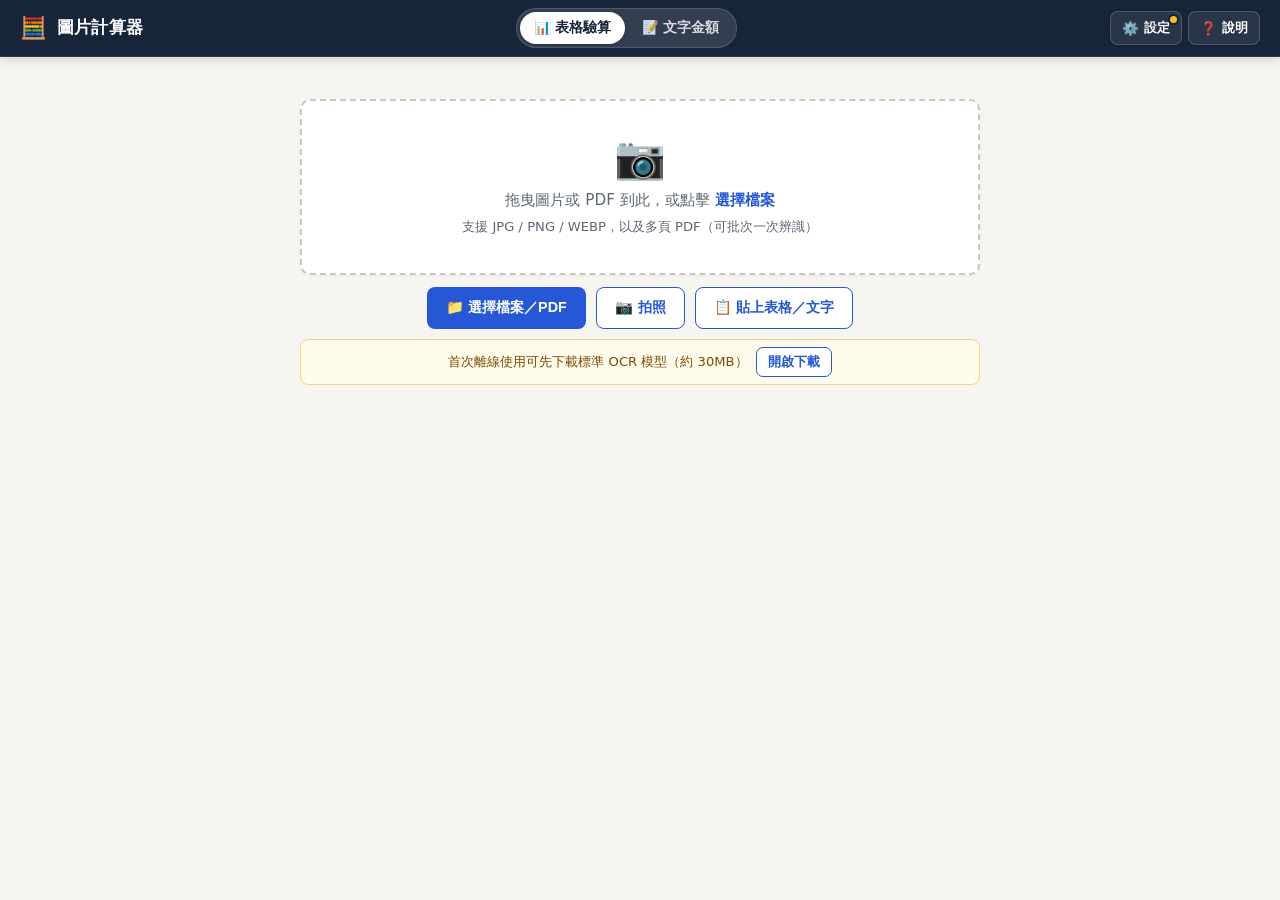
==== commit 0699a33c: "feat(ui,ocr): 重構靜態模組與帳本式 UI、移除 medium/tatr 模型並提速 OCR（v76） - 拆分靜態腳本與樣式（styles.css、validator.js、table_" ====
--- a/pic-calculator/static/index.html
+++ b/pic-calculator/static/index.html
@@ -4,320 +4,12 @@
 <meta charset="UTF-8">
 <meta name="viewport" content="width=device-width, initial-scale=1.0">
 <title>圖片計算器</title>
-<style>
-  *, *::before, *::after { box-sizing: border-box; margin: 0; padding: 0; }
-  :root {
-    --bg: #f5f6fa;
-    --card: #ffffff;
-    --primary: #4361ee;
-    --primary-h: #3451d1;
-    --success: #27ae60;
-    --error: #e74c3c;
-    --warn: #f39c12;
-    --info: #2980b9;
-    --border: #e0e3ef;
-    --text: #2d3436;
-    --muted: #636e72;
-    --radius: 12px;
-    --plus: #2980b9;
-    --minus: #c0392b;
-    --target: #d35400;
-  }
-  body { background: var(--bg); color: var(--text); font-family: 'Segoe UI', system-ui, -apple-system, sans-serif; min-height: 100vh; }
-
-  header {
-    background: var(--primary);
-    color: #fff;
-    padding: 16px 24px;
-    display: flex;
-    align-items: center;
-    gap: 12px;
-    box-shadow: 0 2px 8px rgba(67,97,238,.3);
-  }
-  header h1 { font-size: 1.25rem; font-weight: 600; }
-  header .icon { font-size: 1.5rem; }
-
-  .container { max-width: 1100px; margin: 0 auto; padding: 24px 16px; }
-
-  .upload-zone {
-    background: var(--card);
-    border: 2px dashed var(--border);
-    border-radius: var(--radius);
-    padding: 40px 24px;
-    text-align: center;
-    cursor: pointer;
-    transition: border-color .2s, background .2s;
-    position: relative;
-  }
-  .upload-zone:hover, .upload-zone.drag { border-color: var(--primary); background: #f0f3ff; }
-  .upload-zone input[type=file] { position: absolute; inset: 0; opacity: 0; cursor: pointer; }
-  .upload-zone .up-icon { font-size: 3rem; margin-bottom: 12px; }
-  .upload-zone p { color: var(--muted); font-size: .95rem; }
-  .upload-zone strong { color: var(--primary); }
-
-  .btn-row { display: flex; gap: 12px; justify-content: center; flex-wrap: wrap; margin-top: 16px; }
-  .quality-row { display: flex; align-items: center; justify-content: center; flex-wrap: wrap; gap: 8px; margin-top: 10px; }
-  .quality-row label { font-size: .85rem; font-weight: 600; color: var(--muted); }
-  .quality-row select { padding: 8px 10px; border: 1px solid var(--border); border-radius: 8px; background: #fff; color: var(--text); font-size: .9rem; }
-  .quality-row .note { font-size: .78rem; color: var(--muted); }
-  .quality-row .note.webgpu-on { color: #1a6640; font-weight: 700; }
-  .btn {
-    display: inline-flex; align-items: center; gap: 6px;
-    padding: 10px 20px; border-radius: 8px; font-size: .92rem; font-weight: 600;
-    border: none; cursor: pointer; transition: opacity .15s, transform .1s, background .15s;
-    background: var(--primary); color: #fff;
-  }
-  .btn:hover { opacity: .9; }
-  .btn:active { transform: scale(.97); }
-  .btn:disabled { opacity: .45; cursor: not-allowed; }
-  .btn-outline { background: transparent; color: var(--primary); border: 2px solid var(--primary); }
-  .btn-success { background: var(--success); }
-  .btn-warn { background: var(--warn); }
-  .btn-danger { background: var(--error); }
-  .btn-ghost { background: transparent; color: var(--muted); padding: 6px 10px; }
-  .btn-ghost:hover { background: #eef0f5; opacity: 1; }
-  .btn-sm { padding: 6px 12px; font-size: .82rem; }
-
-  #preview-wrap { margin-top: 20px; display: none; }
-  #preview-wrap img { max-width: 100%; max-height: 60vh; border-radius: 10px; border: 1px solid var(--border); display: block; }
-  /* 四角點框選表格（可拉成梯形做透視矯正） */
-  #crop-wrap { position: relative; width: fit-content; margin: 0 auto; user-select: none; -webkit-user-select: none; }
-  #crop-wrap img { -webkit-user-drag: none; -webkit-touch-callout: none; }
-  #crop-svg { position: absolute; inset: 0; width: 100%; height: 100%; pointer-events: none; border-radius: 10px; }
-  #crop-shade { fill: rgba(0,0,0,.35); fill-rule: evenodd; }
-  #crop-poly { fill: rgba(67,97,238,.10); stroke: var(--primary); stroke-width: 2; vector-effect: non-scaling-stroke; }
-  /* 44px 的透明觸控範圍，中間才是看得到的圓點 */
-  .crop-handle { position: absolute; width: 44px; height: 44px; margin: -22px 0 0 -22px; touch-action: none; cursor: grab; }
-  .crop-handle::after { content: ""; position: absolute; inset: 13px; border-radius: 50%; background: #fff; border: 3px solid var(--primary); box-shadow: 0 1px 4px rgba(0,0,0,.4); }
-  #crop-hint { text-align: center; color: var(--muted); font-size: .82rem; margin-top: 14px; }
-
-  #update-row { text-align: center; margin-top: 24px; font-size: .82rem; color: var(--muted); }
-  #update-bar {
-    display: none; position: fixed; left: 50%; bottom: calc(16px + env(safe-area-inset-bottom)); transform: translateX(-50%);
-    z-index: 10; align-items: center; gap: 12px; padding: 10px 16px; border-radius: 999px;
-    background: var(--text); color: #fff; font-size: .9rem; box-shadow: 0 4px 16px rgba(0,0,0,.3); white-space: nowrap;
-  }
-
-  #camera-section { display: none; margin-top: 16px; }
-  .video-wrap { position: relative; display: inline-block; width: 100%; }
-  #video { width: 100%; max-height: 280px; border-radius: 10px; border: 1px solid var(--border); background: #000; display: block; }
-  .camera-guide { position: absolute; inset: 10% 8%; pointer-events: none; border: 2px dashed rgba(255,255,255,.55); border-radius: 8px; box-shadow: 0 0 0 9999px rgba(0,0,0,.18); }
-
-  .spinner-wrap { display: none; flex-direction: column; align-items: center; gap: 12px; padding: 32px; }
-  .spinner {
-    width: 44px; height: 44px;
-    border: 4px solid var(--border);
-    border-top-color: var(--primary);
-    border-radius: 50%;
-    animation: spin .8s linear infinite;
-  }
-  @keyframes spin { to { transform: rotate(360deg); } }
-
-  #workspace { display: none; margin-top: 24px; }
-
-  .card { background: var(--card); border-radius: var(--radius); box-shadow: 0 1px 4px rgba(0,0,0,.08); margin-bottom: 16px; overflow: hidden; }
-  .card-header {
-    padding: 12px 18px; font-weight: 700; font-size: 1rem;
-    border-bottom: 1px solid var(--border);
-    display: flex; align-items: center; justify-content: space-between; gap: 8px;
-    flex-wrap: wrap;
-  }
-  .card-body { padding: 14px 18px; }
-
-  .summary-banner {
-    padding: 12px 16px; font-weight: 600; border-radius: var(--radius); margin-bottom: 12px;
-    display: flex; align-items: center; gap: 10px; font-size: .95rem; flex-wrap: wrap;
-  }
-  .summary-banner .btn { flex: 0 0 auto; white-space: nowrap; }
-  .summary-banner.ok { background: #eafaf1; color: #1a6640; border: 1px solid #a9dfbf; }
-  .summary-banner.err { background: #fdedec; color: #922b21; border: 1px solid #f1948a; }
-  .summary-banner.warn { background: #fef9e7; color: #7d6608; border: 1px solid #f9e79f; }
-  .summary-banner.info { background: #e8f4fd; color: #1a5276; border: 1px solid #aed6f1; }
-
-  /* 控制面板 */
-  .controls { display: flex; flex-wrap: wrap; gap: 12px; align-items: end; }
-  .field { display: flex; flex-direction: column; gap: 4px; }
-  .field label { font-size: .78rem; color: var(--muted); font-weight: 600; }
-  .field input, .field select {
-    padding: 6px 10px; border: 1px solid var(--border); border-radius: 6px;
-    font-size: .9rem; background: #fff; color: var(--text);
-  }
-  .field input { width: 92px; }
-  .field input.wide { width: 220px; }
-  .field select { min-width: 200px; }
-
-  .hint { font-size: .82rem; color: var(--muted); padding: 8px 12px; background: #f8f9fc; border-left: 3px solid var(--info); border-radius: 4px; }
-
-  /* 表格 */
-  .table-wrap { padding: 8px 8px 16px; overflow: auto; max-height: min(62vh, 620px); }
-  @media (max-width: 600px) { .table-wrap { max-height: 54vh; } }
-  /* 選取托盤：先選角色，再點欄號／列號 */
-  /* PDF 換頁列 */
-  .pdf-nav { display: flex; gap: 8px; align-items: center; flex-wrap: wrap;
-    margin: 10px 0; font-size: .86rem; color: var(--muted); }
-  .pdf-nav .pdf-hint { font-size: .78rem; }
-
-  /* 點格子的原圖對照：固定在右下，不擋表格操作 */
-  #cell-peek { position: fixed; right: 14px; bottom: 14px; z-index: 40; width: 320px;
-    background: #fff; border: 1px solid var(--border); border-radius: var(--radius);
-    box-shadow: 0 6px 24px rgba(0,0,0,.18); padding: 8px 10px 10px; }
-  #cell-peek .peek-head { display: flex; justify-content: space-between; align-items: center;
-    font-size: .82rem; color: var(--muted); font-weight: 700; margin-bottom: 6px; }
-  #cell-peek canvas { display: block; max-width: 100%; background: #fff; border: 1px solid var(--border); border-radius: 6px; }
-  #cell-peek .peek-note { margin-top: 6px; font-size: .78rem; color: var(--muted); line-height: 1.45; word-break: break-all; }
-  @media (max-width: 600px) {
-    #cell-peek { left: 8px; right: 8px; bottom: 8px; width: auto; }
-    #cell-peek canvas { max-height: 22vh; object-fit: contain; }
-  }
-
-  /* 驗算範圍／方向（原本只有程式讀值、沒有輸入框，等於寫死表頭第 1 列、全表） */
-  .range-row { display: flex; gap: 12px; flex-wrap: wrap; align-items: center;
-    margin-top: 10px; font-size: .86rem; color: var(--muted); }
-  .range-row label { display: inline-flex; align-items: center; gap: 5px; }
-  .range-row input, .range-row select { padding: 4px 6px; border: 1px solid var(--border);
-    border-radius: 6px; font-size: .86rem; background: #fff; color: inherit; }
-  .range-row input[type=number] { width: 4.4em; }
-
-  .sel-tray {
-    position: sticky; top: 8px; z-index: 5;
-    padding: 10px 12px 12px; margin: 0 8px 8px;
-    background: #fff; border: 1px solid var(--border); border-radius: var(--radius);
-    box-shadow: 0 1px 6px rgba(0,0,0,.08);
-    display: flex; flex-direction: column; gap: 8px;
-  }
-  .sel-row { display: flex; gap: 8px; align-items: center; flex-wrap: wrap; }
-  .sel-label { font-size: .82rem; color: var(--muted); font-weight: 700; }
-  .seg {
-    min-height: 40px; padding: 8px 14px; border-radius: 999px; border: 1px solid var(--border);
-    background: #fff; font-weight: 800; font-size: .9rem; color: var(--muted); cursor: pointer;
-    touch-action: manipulation;
-  }
-  .seg.on { background: #eef2ff; border-color: var(--primary); color: var(--primary); }
-  @media (max-width: 430px) {
-    .sel-label { display: none; }          /* 手機上把標籤藏起來，三個角色按鈕才排得成一列 */
-    .seg { padding: 8px 10px; font-size: .85rem; }
-  }
-  .sel-chips { display: flex; gap: 6px; flex-wrap: wrap; align-items: center; min-height: 34px; }
-  .chip { min-height: 34px; padding: 5px 12px; border-radius: 999px; border: 1px solid var(--border); background: #fff; font-weight: 800; font-size: .85rem; cursor: pointer; touch-action: manipulation; }
-  .chip.plus { color: var(--plus); background: #e8f4fd; border-color: #aed6f1; }
-  .chip.minus { color: var(--minus); background: #fdedec; border-color: #f5b7b1; }
-  .chip.mul { color: #6c3483; background: #f4ecf7; border-color: #d2b4de; }
-  .chip.div { color: #117864; background: #e8f8f5; border-color: #a3e4d7; }
-  .chip.target { color: var(--target); background: #fef5e7; border-color: #f8c471; }
-  .chip-note { font-size: .8rem; color: var(--muted); }
-  .smart-actions { margin: 6px 0 0 18px; line-height: 1.9; }
-  .smart-actions li { margin-bottom: 2px; }
-
-  /* 表頭固定：長表格往下捲時還看得到欄號，橫向捲動時列號固定（.row-head 用 sticky left） */
-  table.data thead th { position: sticky; top: 0; z-index: 3; }
-  table.data td.cell-review { box-shadow: inset 0 0 0 3px var(--warn); background: #fff7e0; }
-  table.data { border-collapse: separate; border-spacing: 0; font-size: .88rem; }
-  table.data th, table.data td {
-    border: 1px solid var(--border);
-    padding: 6px 10px; text-align: right; white-space: nowrap;
-    background: #fff;
-    min-width: 60px;
-    position: relative;
-  }
-  table.data th { background: #f0f3ff; font-weight: 700; cursor: pointer; user-select: none; padding: 10px 12px; touch-action: manipulation; }
-  table.data th:focus-visible, table.data td.row-head:focus-visible { outline: 2px solid var(--primary); outline-offset: -2px; }
-  table.data th.row-head, table.data td.row-head {
-    background: #f0f3ff; font-weight: 700; text-align: center; cursor: pointer; user-select: none;
-    padding: 10px 12px; touch-action: manipulation;
-    position: sticky; left: 0; z-index: 1;
-  }
-  table.data td.row-head { background: #f7f8fc; }
-  table.data td[contenteditable="true"] { background: #fff; outline: none; }
-  table.data td[contenteditable="true"]:focus { background: #fffbe6; box-shadow: inset 0 0 0 2px var(--warn); }
-
-  /* 欄/列點選狀態 */
-  table.data th.sel-plus, table.data td.row-head.sel-plus { background: #d6eaf8; color: var(--plus); }
-  table.data th.sel-plus::after, table.data td.row-head.sel-plus::after { content: "+"; font-size: .95rem; color: var(--plus); display: inline-block; margin-left: 3px; font-weight: 700; }
-  table.data th.sel-minus, table.data td.row-head.sel-minus { background: #fadbd8; color: var(--minus); }
-  table.data th.sel-minus::after, table.data td.row-head.sel-minus::after { content: "−"; font-size: .95rem; color: var(--minus); display: inline-block; margin-left: 3px; font-weight: 700; }
-  table.data th.sel-mul, table.data td.row-head.sel-mul { background: #e8daef; color: #6c3483; }
-  table.data th.sel-mul::after, table.data td.row-head.sel-mul::after { content: "×"; font-size: .95rem; color: #6c3483; display: inline-block; margin-left: 3px; font-weight: 700; }
-  table.data th.sel-div, table.data td.row-head.sel-div { background: #d1f2eb; color: #117864; }
-  table.data th.sel-div::after, table.data td.row-head.sel-div::after { content: "÷"; font-size: .95rem; color: #117864; display: inline-block; margin-left: 3px; font-weight: 700; }
-  table.data th.sel-target, table.data td.row-head.sel-target { background: #fdebd0; color: var(--target); }
-  table.data th.sel-target::after, table.data td.row-head.sel-target::after { content: "="; font-size: .95rem; color: var(--target); display: inline-block; margin-left: 3px; font-weight: 700; }
-
-  /* 驗算結果 */
-  table.data.picking td { cursor: pointer; }
-  table.data td.pick-plus { outline: 3px solid #2e86de; outline-offset: -3px; }
-  table.data td.pick-minus { outline: 3px solid #e17055; outline-offset: -3px; }
-  table.data td.cell-ok { background: #eafaf1; font-weight: 700; color: #1a6640; }
-  table.data td.cell-error { background: #fdedec; font-weight: 700; color: var(--error); }
-  /* 低信心格：左側橘線；智慧合計：綠底 */
-  table.data td.cell-low { box-shadow: inset 3px 0 0 var(--warn); }
-  table.data td.cell-fixed { text-decoration: underline dotted var(--info); text-underline-offset: 4px; }
-  /* 數字欄裡看不出是數字的格：紅虛線，並排除在驗算之外 */
-  table.data td.cell-bad-num { outline: 2px dashed var(--error); outline-offset: -3px; }
-  /* 合併儲存格（只有表格結構模式會有）：用底色讓人一眼看出它是跨欄/跨列 */
-  table.data td.cell-merged { background: #fbfcff; }
-  table.data td.cell-merged[colspan], table.data td.cell-merged[rowspan] { border-bottom: 2px solid var(--border); }
-  table.data td.cell-smart-ok { background: #eafaf1; }
-
-  /* 列範圍 */
-  table.data tbody tr.row-out td { opacity: .35; }
-
-  .legend { display: flex; flex-wrap: wrap; gap: 12px; padding: 8px 18px 0; font-size: .78rem; color: var(--muted); }
-  .legend span { display: inline-flex; align-items: center; gap: 4px; }
-  .legend i { width: 12px; height: 12px; border-radius: 3px; display: inline-block; border: 1px solid #ccc; }
-
-  .error-list { padding: 0 16px 16px; list-style: none; max-height: 200px; overflow-y: auto; }
-  .error-list li {
-    display: flex; align-items: flex-start; gap: 10px;
-    padding: 8px 12px; margin-bottom: 6px;
-    background: #fdedec; border-radius: 6px; font-size: .88rem;
-    border-left: 4px solid var(--error);
-  }
-  .error-list li .ei { font-size: 1.05rem; flex-shrink: 0; }
-  .error-list li.ok-li { background: #eafaf1; border-left-color: var(--success); }
-
-
-  details { background: #f8f9fc; border-radius: 8px; padding: 8px 12px; margin-top: 8px; }
-  details summary { cursor: pointer; font-size: .85rem; color: var(--muted); font-weight: 600; }
-  details > .controls { margin-top: 10px; }
-
-  /* 觸控裝置：加大點擊範圍；16px 避免 iOS 聚焦時自動放大 */
-  table.data th, table.data td.row-head { touch-action: manipulation; }
-  @media (pointer: coarse) {
-    table.data { font-size: 16px; }
-    table.data th, table.data td { padding: 10px 12px; }
-    table.data th, table.data td.row-head { min-width: 48px; height: 44px; }
-    .btn { min-height: 44px; }
-    .btn-sm { min-height: 40px; padding: 8px 14px; }
-  }
-  /* 辨識完成後收起原圖與框選：手機上它佔掉將近一個螢幕，結果被推到下面 */
-  #preview-toggle { display: none; width: 100%; justify-content: space-between; }
-  #preview-wrap.collapsed > :not(#preview-toggle) { display: none; }
-  #preview-wrap.collapsed > #preview-toggle { display: flex; }
-  #preview-wrap.collapsed { margin-top: 12px; }
-  details.fold { margin-top: 8px; }
-  details.fold > summary { padding: 6px 0; }
-  details.fold > .hint, details.fold > .range-row { margin-top: 6px; }
-  @media (max-width: 600px) {
-    /* 手機不能拖曳，點下方「選擇檔案」功能相同 */
-    .upload-zone { display: none; }
-    #preview-wrap { margin-top: 12px; }
-    .legend { padding: 6px 12px 0; gap: 8px; }
-    header { padding: 12px 16px; }
-    header h1 { font-size: 1.05rem; }
-    .container { padding: 16px 10px; }
-    .upload-zone { padding: 24px 16px; }
-    .btn-row .btn { flex: 1 1 140px; justify-content: center; }
-    .controls { gap: 8px; }
-    .field input { width: 70px; }
-    .field input.wide { width: 100%; }
-    .field select { min-width: 100%; }
-  }
-</style>
+<link rel="stylesheet" href="styles.css?v=76">
 <link rel="manifest" href="manifest.json">
 <link rel="icon" type="image/png" sizes="192x192" href="icon-192.png">
 <link rel="apple-touch-icon" href="icon-192.png">
 
-<meta name="theme-color" content="#4361ee">
+<meta name="theme-color" content="#17253a">
 <meta name="apple-mobile-web-app-capable" content="yes">
 <meta name="apple-mobile-web-app-status-bar-style" content="default">
 <meta name="apple-mobile-web-app-title" content="圖片計算器">
@@ -333,88 +25,194 @@
 </head>
 <body>
 
-<header>
-  <span class="icon">🧮</span>
-  <h1>圖片計算器 — 表格辨識與驗算</h1>
+<header class="app-header">
+  <div class="header-inner">
+    <div class="brand">
+      <span class="icon">🧮</span>
+      <h1>圖片計算器</h1>
+    </div>
+    <!-- 先分流：載入／拍照後自動辨識只跑選定的那一種 -->
+    <div class="mode-switch" id="mode-row" role="group" aria-label="計算模式">
+      <button class="seg" data-mode="table" onclick="setAppMode('table')">📊 表格驗算</button>
+      <button class="seg" data-mode="text" onclick="setAppMode('text')">📝 文字金額</button>
+    </div>
+    <div class="header-actions">
+      <button class="hdr-btn hdr-btn-accent" id="new-input-btn" style="display:none;" onclick="openInputBar()" title="開啟上傳／拍照／貼上面板">
+        <span>＋</span><span class="hdr-lbl">換圖／貼上</span>
+      </button>
+      <button class="hdr-btn" id="settings-btn" onclick="toggleDrawer('settings-drawer')" aria-expanded="false" aria-controls="settings-drawer" title="辨識精度、模型下載與更新">
+        <span>⚙️</span><span class="hdr-lbl">設定</span><span id="model-badge" class="badge-dot" style="display:none;"></span>
+      </button>
+      <button class="hdr-btn" id="help-btn" onclick="toggleDrawer('help-drawer')" aria-expanded="false" aria-controls="help-drawer" title="操作說明與標記圖例">
+        <span>❓</span><span class="hdr-lbl">說明</span>
+      </button>
+    </div>
+  </div>
 </header>
 
+<aside id="settings-drawer" class="drawer-panel" aria-label="辨識設定與模型">
+  <div class="drawer-head">
+    <span>⚙️ 辨識設定與模型</span>
+    <button class="btn btn-ghost btn-sm" onclick="toggleDrawer('settings-drawer', false)">✕</button>
+  </div>
+  <div class="drawer-body">
+    <div class="drawer-section">
+      <div class="drawer-title">辨識精度與自動化</div>
+      <div class="drawer-row">
+        <label for="ocr-quality" class="note" style="font-weight:700;">辨識精度</label>
+        <select id="ocr-quality" onchange="setOcrQuality(this.value)">
+          <option value="tiny">快速（約 6MB）</option>
+          <option value="small">標準（約 30MB）</option>
+        </select>
+      </div>
+      <span id="quality-note" class="note">密集表格／一般拍照（建議）</span>
+      <label class="check-line">
+        <input type="checkbox" id="auto-analyze" checked> 選圖後自動框選並辨識
+      </label>
+    </div>
+    <div class="drawer-section">
+      <div class="drawer-title">離線模型快取</div>
+      <span class="note">可在 Wi-Fi 下先存好模型，之後完全離線使用：</span>
+      <div id="model-dl-btns" class="drawer-row"></div>
+      <span id="model-dl-note" class="note"></span>
+    </div>
+    <div class="drawer-section">
+      <div class="drawer-title">系統與版本</div>
+      <span id="backend-note" class="note" title="以實際建立的 ONNX session 為準；WebGPU 失敗會自動回退 WASM">後端：OCR —／版面 —</span>
+      <div class="drawer-row">
+        <button class="btn btn-outline btn-sm" onclick="checkUpdate(true)">🔄 檢查更新</button>
+        <span id="update-status" class="note"></span>
+      </div>
+    </div>
+  </div>
+</aside>
+
+<aside id="help-drawer" class="drawer-panel" aria-label="操作說明與圖例">
+  <div class="drawer-head">
+    <span>📖 操作說明與色塊圖例</span>
+    <button class="btn btn-ghost btn-sm" onclick="toggleDrawer('help-drawer', false)">✕</button>
+  </div>
+  <div class="drawer-body">
+    <div class="drawer-section">
+      <div class="drawer-title">色塊與標記說明</div>
+      <div class="legend-grid">
+        <span><i style="background:#dbeafa"></i>＋ 加項欄／列</span>
+        <span><i style="background:#fae1df"></i>− 減項欄／列</span>
+        <span><i style="background:#ecdef6"></i>× 乘項（單價/數量）</span>
+        <span><i style="background:#d6f3ec"></i>÷ 除項</span>
+        <span><i style="background:#fde9cf"></i>＝ 合計目標欄／列</span>
+        <span><i style="background:#eaf7ef"></i>驗算相符／智慧合計</span>
+        <span><i style="background:#fcebeb"></i>驗算不符（需核對）</span>
+        <span><i style="background:#fff;box-shadow:inset 3px 0 0 #d97706"></i>低信心（左側橘線）</span>
+      </div>
+    </div>
+    <div class="drawer-section">
+      <div class="drawer-title">操作重點</div>
+      <div class="hint">
+        <strong>🪄 智慧合計</strong>：辨識後自動找「合計／小計／總計」列與「單價×數量＝金額」比對；直接點數字修改就會重算。<br>
+        <strong>✏️ 手動選欄列</strong>：先在托盤選角色（＋／−／×／÷／＝），再點表格欄號或列號套用；支援 <strong>Shift＋點</strong> 連續選取，點 chip 可取消。<br>
+        <strong>🧮 點格加總</strong>：開啟後點選任意格切換 ＋／−，即時算出小計而不改動原表。<br>
+        <strong>🔁 沿用設定</strong>：批次處理同格式報表時，下一張會自動比對欄數與表頭並沿用上一張的驗算設定。<br>
+        <strong>📝 文字金額</strong>：頁首切換至「文字金額」，會萃取段落裡的「…元」金額並可點擊原文即時加減重算。
+      </div>
+    </div>
+  </div>
+</aside>
+
+<div id="drop-overlay" aria-hidden="true">
+  <div class="drop-overlay-box">📥 放開滑鼠立即辨識圖片／PDF</div>
+</div>
+
+<!-- 手機/平板：透過 label 原生觸發相機拍照（避免部分手機瀏覽器擋掉 hidden input 的 JS .click()） -->
+<input type="file" id="capture-input" accept="image/*" capture="environment" style="position:fixed;left:-9999px;width:1px;height:1px;opacity:0;">
+
 <div class="container">
 
-  <div class="upload-zone" id="drop-zone">
-    <!-- accept 一定要留著：iOS 的 input[type=file] 一定會彈系統的「選擇一項操作」面板，
-         而面板項目是照 accept 決定的 —— 有 image/* 時是「照片圖庫／選擇檔案」，
-         完全不設 accept 反而多出「相機 攝影機」變成三個選項。單一選項在 iOS 做不到 -->
-    <input type="file" id="file-input" accept="image/*,application/pdf" multiple>
-    <div class="up-icon">📷</div>
-    <p>拖曳圖片到此，或點擊 <strong>選擇檔案</strong></p>
-    <p style="margin-top:6px;font-size:.82rem;">支援 JPG / PNG / WEBP，以及 PDF（逐頁辨識）</p>
+  <section id="intake-section">
+    <div class="intake-reopen-bar">
+      <span>載入新檔案／拍照／貼上文字</span>
+      <div style="display:flex;gap:6px;">
+        <button class="btn btn-ghost btn-sm" onclick="resetAll()">🆕 清空回首頁</button>
+        <button class="btn btn-ghost btn-sm" onclick="openInputBar(false)">✕ 收起</button>
+      </div>
+    </div>
+
+    <div class="upload-zone" id="drop-zone">
+      <!-- accept 一定要留著：iOS 的 input[type=file] 一定會彈系統的「選擇一項操作」面板 -->
+      <input type="file" id="file-input" accept="image/*,application/pdf" multiple>
+      <div class="up-icon">📷</div>
+      <p>拖曳圖片或 PDF 到此，或點擊 <strong>選擇檔案</strong></p>
+      <p class="up-sub">支援 JPG / PNG / WEBP，以及多頁 PDF（可批次一次辨識）</p>
+    </div>
+
+    <div class="intake-actions">
+      <button class="btn mobile-pick-btn" onclick="document.getElementById('file-input').click()">📁 選擇檔案／PDF</button>
+      <label for="capture-input" class="btn btn-outline" id="camera-btn" onclick="toggleCamera(event)">📷 拍照</label>
+      <button class="btn btn-outline" id="paste-btn" onclick="togglePastePanel()">📋 貼上表格／文字</button>
+      <button class="btn btn-outline" id="text-manual-btn" style="display:none;" onclick="openTextManual()">✏️ 直接輸入文字</button>
+    </div>
+
+    <p class="note" id="text-tip" style="display:none; text-align:center; margin-top:10px;">💡 文字模式建議一次拍約半頁 A4，字太小容易讀錯</p>
+    <div id="model-hint-bar" class="model-hint-bar">
+      <span>首次離線使用可先下載標準 OCR 模型（約 30MB）</span>
+      <button class="btn btn-outline btn-sm" onclick="toggleDrawer('settings-drawer', true)">開啟下載</button>
+    </div>
+  </section>
+
+  <div id="paste-panel" class="card" style="display:none;">
+    <div class="card-header">
+      <span>📋 貼上文字／表格（不經 OCR 直接驗算）</span>
+      <button class="btn-aux btn-ghost btn-sm" onclick="togglePastePanel(false)" aria-label="關閉貼上面板">✕</button>
+    </div>
+    <div class="card-body">
+      <p class="note" style="margin-bottom:10px;">
+        直接從 Excel／Google 試算表複製整塊貼上，或貼上一行一筆的「項目 金額」。支援 <strong>Tab</strong>、<strong>逗號 CSV</strong>、<strong>連續空白</strong>。
+      </p>
+      <textarea id="paste-input" class="paste-textarea" rows="7" spellcheck="false"
+        placeholder="項次&#9;科目&#9;金額&#10;1&#9;人事費&#9;548,000&#10;2&#9;業務費&#9;361,731&#10;合計&#9;&#9;909,731"></textarea>
+      <div class="btn-row" style="justify-content:flex-end; margin-top:10px;">
+        <button class="btn" onclick="applyPastedText()">📊 解析並驗算</button>
+        <button class="btn-aux btn-ghost btn-sm" onclick="togglePastePanel(false)">取消</button>
+      </div>
+    </div>
   </div>
 
-  <!-- PDF 換頁：PDF 沒有「一張圖」的概念，要一頁一頁餵給 OCR -->
+  <div id="camera-section" class="card">
+    <div class="card-header">
+      <span>📷 相機取景</span>
+      <button class="btn btn-ghost btn-sm" onclick="stopCamera()">✕ 關閉</button>
+    </div>
+    <div class="card-body">
+      <div class="quality-row" id="camera-devices-row" style="display:none; margin:0 0 10px;">
+        <label for="camera-device">視訊來源</label>
+        <select id="camera-device" onchange="onCameraDeviceChange(this.value)"></select>
+        <span class="note" id="camera-info"></span>
+      </div>
+      <div class="video-wrap">
+        <video id="video" autoplay playsinline></video>
+        <div class="camera-guide" aria-hidden="true"></div>
+      </div>
+      <div class="btn-row">
+        <button class="btn" onclick="capturePhoto()">📸 拍照擷取</button>
+        <button class="btn btn-outline" onclick="stopCamera()">✕ 關閉相機</button>
+      </div>
+      <canvas id="canvas" style="display:none;"></canvas>
+    </div>
+  </div>
+
+  <!-- PDF 換頁 -->
   <div id="pdf-nav" class="pdf-nav" style="display:none">
     <button class="btn btn-outline btn-sm" onclick="renderPdfPage(pdfPage - 1)">◀ 上一頁</button>
     <span id="pdf-page-info">第 1 / 1 頁</span>
     <button class="btn btn-outline btn-sm" onclick="renderPdfPage(pdfPage + 1)">下一頁 ▶</button>
     <button class="btn btn-outline btn-sm" id="pdf-all-btn" onclick="pdfAllPages()">📚 全部頁一次辨識</button>
-    <span class="pdf-hint">換頁後會自動框選並辨識；匯出的 CSV 檔名會帶頁碼</span>
+    <span class="pdf-hint">換頁後自動框選並辨識；匯出 CSV 會帶頁碼</span>
   </div>
 
-  <!-- 手機/平板：透過 label 原生觸發相機拍照（避免部分手機瀏覽器擋掉 hidden input 的 JS .click()） -->
-  <input type="file" id="capture-input" accept="image/*" capture="environment" style="position:fixed;left:-9999px;width:1px;height:1px;opacity:0;">
-  <!-- 先分流：載入／拍照後自動辨識只跑選定的那一種 -->
-  <div class="sel-row" id="mode-row" style="justify-content:center; margin-bottom:8px;">
-    <button class="seg" data-mode="table" onclick="setAppMode('table')">📊 表格驗算</button>
-    <button class="seg" data-mode="text" onclick="setAppMode('text')">📝 文字金額</button>
-  </div>
-  <div class="btn-row">
-    <button class="btn" onclick="document.getElementById('file-input').click()">📁 選擇檔案</button>
-    <label for="capture-input" class="btn btn-outline" id="camera-btn" onclick="toggleCamera(event)">📷 拍照</label>
-    <button class="btn btn-ghost" id="paste-btn" onclick="togglePastePanel()">📋 貼上文字／表格</button>
-  </div>
-  <div class="quality-row" style="margin-top:6px;justify-content:center;">
-    <span class="note">預先下載模型：</span>
-    <span id="model-dl-btns" class="btn-row" style="margin:0;gap:6px;"></span>
-    <span id="model-dl-note" class="note"></span>
-  </div>
-
-  <div id="paste-panel" class="card" style="display:none; margin-top:12px;">
-    <div class="card-body">
-      <p class="hint" style="margin-bottom:10px;">
-        直接從 Excel／Google 試算表複製整塊貼上，或貼上一行一筆的「項目 金額」。
-        支援 <strong>Tab</strong>（試算表預設）、<strong>逗號 CSV</strong>、<strong>連續空白</strong>（Word／PDF 複製）三種分隔。
-        這裡不做辨識，貼什麼就是什麼。
-      </p>
-      <textarea id="paste-input" rows="8" spellcheck="false"
-        style="width:100%; font-family: ui-monospace, SFMono-Regular, monospace; font-size:.88rem;
-               padding:10px; border:1px solid var(--border); border-radius:8px; line-height:1.5;"
-        placeholder="項次&#9;科目&#9;金額&#10;1&#9;人事費&#9;548,000&#10;2&#9;業務費&#9;361,731&#10;合計&#9;&#9;909,731"></textarea>
-      <div class="btn-row" style="margin-top:10px;">
-        <button class="btn" onclick="applyPastedText()">📊 解析並驗算</button>
-        <button class="btn btn-ghost btn-sm" onclick="togglePastePanel(false)">取消</button>
-      </div>
-    </div>
-  </div>
-
-  <div id="camera-section">
-    <div class="quality-row" id="camera-devices-row" style="display:none; margin-bottom:10px;">
-      <label for="camera-device">視訊來源</label>
-      <select id="camera-device" onchange="onCameraDeviceChange(this.value)"></select>
-      <span class="note" id="camera-info"></span>
-    </div>
-    <div class="video-wrap" style="overflow:hidden;border-radius:10px;">
-      <video id="video" autoplay playsinline></video>
-      <div class="camera-guide" aria-hidden="true"></div>
-    </div>
-    <div class="btn-row" style="margin-top:12px;">
-      <button class="btn" onclick="capturePhoto()">📸 拍照</button>
-      <button class="btn btn-outline" onclick="stopCamera()">✕ 關閉相機</button>
-    </div>
-    <canvas id="canvas" style="display:none;"></canvas>
-  </div>
-
+  <!-- 框選與預覽（辨識後自動收合為單行膠囊） -->
   <div id="preview-wrap">
     <button class="btn btn-outline btn-sm" id="preview-toggle" onclick="setPreviewCollapsed(false)">
-      <span>🖼️ 原圖、框選範圍、辨識精度</span><span>展開 ▾</span>
+      <span>🖼️ 調整原圖框選範圍／重辨識</span><span>展開 ▾</span>
     </button>
     <div id="crop-wrap">
       <img id="preview-img" src="" alt="預覽" draggable="false">
@@ -422,57 +220,59 @@
       <div class="crop-handle"></div><div class="crop-handle"></div><div class="crop-handle"></div><div class="crop-handle"></div>
     </div>
     <p id="crop-hint"></p>
-    <div class="btn-row" style="margin-top:6px;">
-      <button class="btn btn-ghost btn-sm" onclick="rotateImage(-1)">⟲ 左轉 90°</button>
-      <button class="btn btn-ghost btn-sm" onclick="rotateImage(1)">⟳ 右轉 90°</button>
-      <button class="btn btn-ghost btn-sm" onclick="setQuad(FULL_QUAD)">↺ 框選整張圖</button>
-    </div>
-    <div class="quality-row">
-      <label for="ocr-quality">辨識精度</label>
-      <select id="ocr-quality" onchange="setOcrQuality(this.value)">
-        <option value="tiny">快速（約 6MB）</option>
-        <option value="small">標準（約 30MB）</option>
-        <option value="medium">高精度（約 139MB，較慢；實測金額位數較易漏讀）</option>
-      </select>
-      <span id="quality-note" class="note">標準：密集表格／一般拍照</span>
-      <label class="note" style="display:inline-flex;align-items:center;gap:4px;margin-left:6px;">
-        <input type="checkbox" id="auto-analyze" checked style="width:auto"> 選圖後自動辨識
-      </label>
-    </div>
-    <div class="quality-row" style="margin-top:2px;">
-      <span id="backend-note" class="note" title="以實際建立的 ONNX session 為準；WebGPU 失敗會自動回退 WASM">後端：OCR —／版面 —</span>
-    </div>
-    <div class="btn-row" style="margin-top:12px;">
+    <div class="preview-toolbar">
+      <div class="btn-row" style="margin:0; gap:6px;">
+        <button class="btn btn-ghost btn-sm" onclick="rotateImage(-1)">⟲ 左轉 90°</button>
+        <button class="btn btn-ghost btn-sm" onclick="rotateImage(1)">⟳ 右轉 90°</button>
+        <button class="btn btn-ghost btn-sm" onclick="setQuad(FULL_QUAD)">↺ 框選整張圖</button>
+      </div>
       <button class="btn" id="analyze-btn" onclick="runAnalyze()">🔍 辨識表格</button>
     </div>
   </div>
 
-  <!-- 浮動加總：捲動長表格時仍看得到（所有計入的項目，不受篩選影響）；拖標題列移動 -->
-  <div id="text-float" style="display:none; position:fixed; right:16px; bottom:16px; z-index:50; min-width:200px; background:var(--card, #fff); border:2px solid var(--primary); border-radius:10px; box-shadow:0 4px 16px rgba(0,0,0,.2);">
-    <div id="text-float-handle" style="display:flex; justify-content:space-between; align-items:center; padding:4px 10px; background:var(--primary); color:#fff; cursor:move; touch-action:none; border-radius:7px 7px 0 0;">
-      <span>⠿ 加總</span><button onclick="hideTextFloat()" style="background:none; border:0; color:#fff; font-size:18px; cursor:pointer;" aria-label="關閉">×</button>
+  <!-- 浮動加總：表格「點格加總」模式或窄螢幕文字模式時顯示；拖標題列移動 -->
+  <div id="text-float">
+    <div id="text-float-handle">
+      <span>⠿ 加總</span><button onclick="hideTextFloat()" aria-label="關閉">×</button>
     </div>
     <div style="padding:8px 12px;">
-      <div id="text-float-num" style="font-size:22px; font-weight:bold;">0</div>
-      <div id="text-float-zh" style="color:var(--muted);"></div>
-      <div id="text-float-info" style="font-size:13px;"></div>
+      <div id="text-float-num">0</div>
+      <div id="text-float-zh"></div>
+      <div id="text-float-info"></div>
     </div>
   </div>
 
-  <!-- 文字金額萃取（規則沿用 budget-opinion-reviewer 的「文字金額萃取」） -->
+  <!-- 文字金額模式（寬螢幕雙欄並排：左全文、右明細與即時總計） -->
   <div class="card" id="text-card" style="display:none;">
+    <div class="card-header">
+      <span>📝 文字金額萃取與加減驗算</span>
+      <button class="btn btn-ghost btn-sm" onclick="resetAll()">🆕 清空重來</button>
+    </div>
     <div class="card-body">
-      <p class="note">辨識出的文字（可直接修改；也可以點下方表格的「內容」逐筆修正，金額會跟著重算）：</p>
-      <textarea id="text-input" rows="8" style="width:100%; box-sizing:border-box; font-size:15px;" oninput="renderTextAmounts()"></textarea>
-      <div style="display:flex; gap:8px; flex-wrap:wrap; margin-top:10px;">
-        <input id="text-kw-filter" type="search" placeholder="關鍵字篩選（加總跟著變）" oninput="renderTextAmounts()" style="flex:1; min-width:160px;">
-      </div>
-      <p id="text-sum" style="font-weight:bold; margin:10px 0;"></p>
-      <div style="overflow-x:auto;">
-        <table class="text-amounts" style="width:100%; border-collapse:collapse;">
-          <thead><tr><th>計入</th><th>#</th><th>內容</th><th style="text-align:right;">金額</th></tr></thead>
-          <tbody id="text-rows"></tbody>
-        </table>
+      <div class="text-split">
+        <div class="text-left">
+          <p class="note">辨識全文（可直接修改，或點右側明細逐筆修正）：</p>
+          <textarea id="text-input" rows="10" placeholder="可貼上或辨識含「…元」金額的審查意見或說明段落…" oninput="renderTextAmounts()"></textarea>
+        </div>
+        <div class="text-right">
+          <div class="text-total-bar">
+            <div class="text-total-main">
+              <span id="text-inline-num">0</span>
+              <span id="text-inline-zh">0元</span>
+            </div>
+            <span id="text-inline-info">已選 0 個項目</span>
+          </div>
+          <div class="text-filter-bar">
+            <input id="text-kw-filter" type="search" placeholder="關鍵字篩選（加總跟著變）" oninput="renderTextAmounts()">
+            <p id="text-sum"></p>
+          </div>
+          <div style="overflow-x:auto;">
+            <table class="text-amounts">
+              <thead><tr><th>計入</th><th>#</th><th>內容</th><th style="text-align:right;">金額</th></tr></thead>
+              <tbody id="text-rows"></tbody>
+            </table>
+          </div>
+        </div>
       </div>
     </div>
   </div>
@@ -485,7 +285,7 @@
   <div id="workspace">
     <!-- 批次（多張圖）導覽 -->
     <div class="card" id="batch-card" style="display:none;">
-      <div class="card-body" style="display:flex; gap:10px; align-items:center; flex-wrap:wrap;">
+      <div class="card-body" style="display:flex; gap:10px; align-items:center; flex-wrap:wrap; padding:10px 14px;">
         <strong id="batch-title">批次</strong>
         <button class="btn btn-outline btn-sm" onclick="batchStep(-1)">◀ 上一張</button>
         <button class="btn btn-outline btn-sm" onclick="batchStep(1)">下一張 ▶</button>
@@ -496,383 +296,117 @@
       </div>
     </div>
 
-    <!-- 批次總表：每張一列，可匯出 CSV 當檢查紀錄 -->
+    <!-- 批次總表 -->
     <div class="card" id="batch-summary-card" style="display:none;">
       <div class="card-header">
         <span>📊 批次檢查總表</span>
         <button class="btn btn-outline btn-sm" onclick="downloadBatchCsv()">⬇️ 匯出 CSV</button>
       </div>
       <div class="card-body" id="batch-summary-body"></div>
-      </div>
     </div>
-    <!-- 摘要 -->
-    <div id="summary"></div>
-    <div id="smart-note" style="display:none;"></div>
-    <div id="template-note" style="display:none;"></div>
-
-    <!-- 控制面板 -->
-    <div class="card">
-      <div class="card-header">
-        <span>⚙️ 驗算設定</span>
-        <div>
-          <button class="btn btn-outline btn-sm" id="smart-btn" onclick="runSmartTotals(true)">🪄 智慧合計</button>
-          <button class="btn btn-ghost btn-sm" onclick="clearSelections()">↺ 重置選取</button>
+
+    <!-- 統一狀態橫幅列 -->
+    <div class="status-stack">
+      <div id="summary"></div>
+      <div id="smart-note" style="display:none;"></div>
+      <div id="template-note" style="display:none;"></div>
+    </div>
+
+    <!-- 雙欄工作台：左表格、右原圖對照與錯誤清單 -->
+    <div class="workbench-grid" id="workbench-grid">
+      <div class="workbench-main">
+        <div class="card table-card">
+          <div class="table-toolbar">
+            <div class="mode-pills" role="group" aria-label="驗算模式">
+              <button class="tool-seg on" id="smart-btn" onclick="runSmartTotals(true)">🪄 智慧合計</button>
+              <button class="tool-seg" id="manual-btn" onclick="enterManualSelect()">✏️ 手動選欄列</button>
+              <button class="tool-seg" id="pick-btn" onclick="togglePickMode()" title="開啟後點格子：加 → 減 → 取消，浮動視窗即時加總（此時不能改格子）">🧮 點格加總</button>
+            </div>
+            <div class="tool-actions">
+              <button class="btn btn-warn btn-sm" id="review-btn" style="display:none" onclick="reviewLowConfidence()">🔎 待核對</button>
+              <button class="btn btn-outline btn-sm" id="undo-btn" style="display:none" onclick="undoLast()" title="復原上一次格子修改（Ctrl/⌘+Z）">↩︎ 復原</button>
+              <button class="btn btn-outline btn-sm" onclick="copyTable()">📋 複製</button>
+              <button class="btn btn-outline btn-sm" onclick="exportCsv()" title="下載 CSV（UTF-8 BOM，Excel 直接開不會亂碼）">⬇️ CSV</button>
+              <button class="btn btn-ghost btn-sm" id="range-toggle-btn" onclick="toggleRangeBar()" aria-expanded="false" title="調整表頭列、驗算範圍與低信心門檻">⚙️ 範圍</button>
+            </div>
+          </div>
+
+          <div id="range-panel" class="range-panel">
+            <div class="range-row">
+              <label>表頭列 <input id="headerRow" type="number" min="1" value="1"></label>
+              <label>起始欄 <input id="startCol" type="number" min="1" value="1"></label>
+              <label>結束列 <input id="endRow" type="number" min="0" value="0" title="0＝全表"></label>
+              <label>結束欄 <input id="endCol" type="number" min="0" value="0" title="0＝全表"></label>
+              <label>驗算方向
+                <select id="auto-mode" onchange="setAutoMode(this.value)">
+                  <option value="manual">手動選欄／列</option>
+                  <option value="vertical_group">自動：垂直分組（合計列）</option>
+                  <option value="horizontal_group">自動：橫向分組（合計欄）</option>
+                  <option value="vertical_indent">自動：依縮排歸屬</option>
+                </select>
+              </label>
+              <label>低信心門檻
+                <select id="lowconf" onchange="setLowConfidence(this.value)">
+                  <option value="0.6">60%（只提醒明顯有問題的）</option>
+                  <option value="0.75">75%</option>
+                  <option value="0.85" selected>85%（預設）</option>
+                  <option value="0.95">95%（最嚴格）</option>
+                </select>
+              </label>
+            </div>
+          </div>
+
+          <!-- 選取托盤：僅在手動模式或已選欄列時顯示 -->
+          <div class="sel-tray" id="sel-tray">
+            <div class="sel-row" id="sel-mode">
+              <span class="sel-label">點欄號／列號設為</span>
+              <button class="seg on" data-role="1" onclick="setSelMode(1)">＋ 加項</button>
+              <button class="seg" data-role="-1" onclick="setSelMode(-1)">− 減項</button>
+              <button class="seg" data-role="2" onclick="setSelMode(2)">× 乘項</button>
+              <button class="seg" data-role="-2" onclick="setSelMode(-2)">÷ 除項</button>
+              <button class="seg" data-role="0" onclick="setSelMode(0)">＝ 合計</button>
+              <button class="btn btn-ghost btn-sm" onclick="clearSelections()">清空</button>
+            </div>
+            <div id="sel-mode-hint" class="chip-note"></div>
+            <div class="sel-chips" id="sel-chips"></div>
+          </div>
+
+          <div class="table-wrap">
+            <table class="data" id="data-table"></table>
+          </div>
         </div>
       </div>
-      <div class="card-body">
-        <details class="fold" id="help-fold"><summary>📖 操作說明</summary>
-        <div class="hint">
-          👉 <strong>先在表格正上方的托盤選角色</strong>，再點 <strong>欄號</strong>（表格上方）或 <strong>列號</strong>（左側）套用：<br>
-          <span style="color:var(--plus);font-weight:700">＋</span> 加項 → <span style="color:var(--minus);font-weight:700">−</span> 減項 → <span style="color:var(--target);font-weight:700">＝</span> 合計（每個方向一個）。
-          同一個角色再點一次就取消；選錯直接點對的角色即可。選到的欄／列會列在托盤上，<strong>點 chip 就能取消</strong>。<br>
-          <strong>連續選取</strong>：Shift＋點可一次選一整段（手機可先在托盤選「加項」再逐欄點）。<br>
-          <strong>🪄 智慧合計</strong>：自動找「合計/小計/總計/總額」列並試算比對；直接改數字會重算。<br>
-          <strong>連續處理同格式表格</strong>：下一張會自動沿用這一張的欄／列設定（欄數、表頭相同才套用）。<br>
-          <strong>🧮 點格加總</strong>：開啟後點格子切換 加 → 減 → 取消，浮動視窗即時加總（此時不能改格子，關掉即恢復）。<br>
-          <strong>📝 文字金額</strong>：頁首切到「文字金額」再載入／拍照，會抓出每筆「…元」，點 ○ 切換 ＋／－ 加總；表格內容可直接點來修正。
+
+      <aside class="workbench-aside">
+        <!-- 點格子時的放大對照：桌機停駐右側，手機浮於下方 -->
+        <div id="cell-peek" style="display:none">
+          <div class="peek-head">
+            <span>🔍 原圖對照</span>
+            <button class="btn btn-ghost btn-sm" onclick="hideCellPeek()">✕ 收起</button>
+          </div>
+          <canvas id="peek-canvas"></canvas>
+          <div class="peek-note" id="peek-note"></div>
         </div>
-        </details>
-        <details class="fold" id="advanced-fold"><summary>⚙️ 進階：驗算範圍、方向、低信心門檻</summary>
-        <div class="range-row">
-          <label>表頭列 <input id="headerRow" type="number" min="1" value="1"></label>
-          <label>起始欄 <input id="startCol" type="number" min="1" value="1"></label>
-          <label>結束列 <input id="endRow" type="number" min="0" value="0" title="0＝全表"></label>
-          <label>結束欄 <input id="endCol" type="number" min="0" value="0" title="0＝全表"></label>
-          <label>驗算方向
-            <select id="auto-mode" onchange="setAutoMode(this.value)">
-              <option value="manual">手動選欄／列</option>
-              <option value="vertical_group">自動：垂直分組（合計列）</option>
-              <option value="horizontal_group">自動：橫向分組（合計欄）</option>
-              <option value="vertical_indent">自動：依縮排歸屬</option>
-            </select>
-          </label>
-          <label>低信心門檻
-            <select id="lowconf" onchange="setLowConfidence(this.value)">
-              <option value="0.6">60%（只提醒明顯有問題的）</option>
-              <option value="0.75">75%</option>
-              <option value="0.85" selected>85%（預設）</option>
-              <option value="0.95">95%（最嚴格）</option>
-            </select>
-          </label>
+
+        <!-- 錯誤清單 -->
+        <div class="card" id="error-card" style="display:none;">
+          <div class="card-header"><span style="color:var(--error)">⚠️ 驗算錯誤</span></div>
+          <ul class="error-list" id="error-list"></ul>
         </div>
-        </details>
-      </div>
-    </div>
-
-    <!-- 資料表格 -->
-    <div class="card">
-      <div class="card-header">
-        <span>📊 辨識結果 (可直接點 cell 修改)</span>
-        <div style="display:flex;gap:6px;flex-wrap:wrap">
-          <button class="btn btn-warn btn-sm" id="review-btn" style="display:none" onclick="reviewLowConfidence()">🔎 待核對</button>
-          <button class="btn btn-outline btn-sm" id="pick-btn" onclick="togglePickMode()" title="開啟後點格子：加 → 減 → 取消，浮動視窗即時加總（此時不能改格子）">🧮 點格加總</button>
-          <button class="btn btn-outline btn-sm" id="undo-btn" style="display:none" onclick="undoLast()" title="復原上一次格子修改（Ctrl/⌘+Z）">↩︎ 復原</button>
-          <button class="btn btn-outline btn-sm" onclick="copyTable()">📋 複製表格</button>
-          <button class="btn btn-outline btn-sm" onclick="exportCsv()" title="下載 CSV（UTF-8 BOM，Excel 直接開不會亂碼）">⬇️ 匯出 CSV</button>
-          <button class="btn btn-outline btn-sm" onclick="resetAll()">🆕 重新辨識</button>
-        </div>
-      </div>
-      <div class="legend">
-        <span><i style="background:#d6eaf8"></i>+ 加項</span>
-        <span><i style="background:#fadbd8"></i>− 減項</span>
-        <span><i style="background:#e8daef"></i>× 乘項</span>
-        <span><i style="background:#d1f2eb"></i>÷ 除項</span>
-        <span><i style="background:#fdebd0"></i>= 合計</span>
-        <span><i style="background:#eafaf1"></i>驗算正確／智慧合計</span>
-        <span><i style="background:#fdedec"></i>驗算錯誤</span>
-        <span><i style="background:#fff7e0;border-color:#f39c12"></i>低信心（建議核對）</span>
-      </div>
-      <!-- 選取托盤：貼在表格正上方（選角色 → 馬上點下方欄號／列號，不用往上找） -->
-      <div class="sel-tray" id="sel-tray">
-        <div class="sel-row" id="sel-mode">
-          <span class="sel-label">點欄號／列號時</span>
-          <button class="seg on" data-role="1" onclick="setSelMode(1)">＋ 加項</button>
-          <button class="seg" data-role="-1" onclick="setSelMode(-1)">− 減項</button>
-          <button class="seg" data-role="2" onclick="setSelMode(2)">× 乘項</button>
-          <button class="seg" data-role="-2" onclick="setSelMode(-2)">÷ 除項</button>
-          <button class="seg" data-role="0" onclick="setSelMode(0)">＝ 合計</button>
-          <button class="btn btn-ghost btn-sm" onclick="clearSelections()">清空</button>
-        </div>
-        <div class="sel-chips" id="sel-chips"></div>
-      </div>
-      <div class="table-wrap">
-        <table class="data" id="data-table"></table>
-      </div>
-    </div>
-
-    <!-- 點格子時的放大對照：直接看原圖那一格（判斷「0 還是 O」） -->
-    <div id="cell-peek" style="display:none">
-      <div class="peek-head">
-        <span>🔍 原圖對照</span>
-        <button class="btn btn-ghost btn-sm" onclick="hideCellPeek()">✕ 收起</button>
-      </div>
-      <canvas id="peek-canvas"></canvas>
-      <div class="peek-note" id="peek-note"></div>
-    </div>
-
-    <!-- 錯誤清單 -->
-    <div class="card" id="error-card" style="display:none;">
-      <div class="card-header"><span style="color:var(--error)">⚠️ 驗算錯誤</span></div>
-      <ul class="error-list" id="error-list"></ul>
+      </aside>
     </div>
   </div>
 
-  <p id="update-row">
-    <button class="btn btn-ghost btn-sm" onclick="checkUpdate(true)">🔄 檢查更新</button>
-    <span id="update-status"></span>
-  </p>
-
 </div>
 
 <div id="update-bar">有新版本 <button class="btn btn-sm" onclick="applyUpdate()">立即更新</button></div>
 
-<script src="smart_total.js?v=73"></script><!-- 版本號與 APP_VERSION 一起改（tests/test_versions.js 會檢查） -->
+<script src="smart_total.js?v=76"></script><!-- 版本號與 APP_VERSION 一起改（tests/test_versions.js 會檢查） -->
+<script src="validator.js?v=76"></script>
+<script src="table_builder.js?v=76"></script>
+<script src="text_amounts.js?v=76"></script>
+<script src="template.js?v=76"></script>
 <script>
-/* =============================================================
-   驗算邏輯 (移植自 excel-validator/js/validator.js)
-   ============================================================= */
-const Validator = {
-  errors: new Map(),
-
-  validate(opts) {
-    this.errors.clear();
-    const { mode, sheetData, headerRow, endRow, startCol, endCol,
-            selectedIndices, selectedSigns, keywords, sumDirection } = opts;
-    const hRowIdx = headerRow - 1;
-    const sColIdx = startCol - 1;
-    const maxRow = endRow || sheetData.length;
-    const maxCol = endCol || (sheetData[hRowIdx]?.length || 0);
-    const headers = sheetData[hRowIdx] || [];
-
-    switch (mode) {
-      case 'vertical_group':
-        this._vGroup({ sheetData, hRowIdx, maxRow, sColIdx, maxCol,
-          nameColIndex: selectedIndices[0],
-          triggerKeywords: keywords.trigger, excludeKeywords: keywords.exclude,
-          sumDirection });
-        break;
-      case 'horizontal_group':
-        this._hGroup({ sheetData, headers, hRowIdx, maxRow, sColIdx, maxCol,
-          triggerKeywords: keywords.trigger, excludeKeywords: keywords.exclude });
-        break;
-      case 'vertical_indent':
-        this._vIndent({ sheetData, hRowIdx, maxRow, sColIdx, maxCol,
-          nameColIndex: selectedIndices[0] });
-        break;
-      case 'horizontal':
-        this._hManual({ sheetData, hRowIdx, maxRow, selectedIndices, selectedSigns });
-        break;
-      case 'vertical_row':
-        this._vManual({ sheetData, sColIdx, maxCol, selectedIndices, selectedSigns });
-        break;
-    }
-    return { errorCount: Array.from(this.errors.values()).filter(e => !e.ok).length, errors: this.errors,
-      errorList: Array.from(this.errors.values()),
-      totalDiff: Array.from(this.errors.values()).filter(e => !e.ok).reduce((s, e) => s + e.diff, 0) };
-  },
-
-  _vGroup({ sheetData, hRowIdx, maxRow, sColIdx, maxCol, nameColIndex,
-            triggerKeywords, excludeKeywords, sumDirection }) {
-    if (nameColIndex == null) return;
-    for (let c = sColIdx; c < maxCol; c++) {
-      if (c === nameColIndex) continue;
-      let tempSum = 0, pendingCheck = null;
-      const prevTotals = [];   // 已驗過的合計值：用來支援「合計＝各小計相加」這種結構
-      for (let r = hRowIdx + 1; r < maxRow; r++) {
-        const row = sheetData[r];
-        if (!row) continue;
-        // 合計標籤常被打在項次欄（「小計」「合計」），科目欄是空的 —— 讀不到就用該列
-        // 第一個非數字格當名稱，否則自動分組會整張表都找不到合計列
-        const name = String(row[nameColIndex] || '').trim()
-          || String((typeof SmartTotals !== 'undefined' && SmartTotals.rowLabel(row, this._num)) || '');
-        const val = this._num(row[c]);
-        const isNum = !isNaN(val);
-        const isTrig = triggerKeywords.some(k => name.toLowerCase().includes(k.toLowerCase()));
-        const isExcl = excludeKeywords.some(k => name.toLowerCase().includes(k.toLowerCase()));
-        if (isExcl) continue;
-        if (isTrig) {
-          if (sumDirection === 'bottom') {
-            if (isNum) {
-              // 多數報表的「合計」是「各小計相加」，不是「上一條線之後的加總」——
-              // 先試區塊加總，不符再試已驗過合計的累加，兩者皆非才算錯
-              const tol = Math.max(1.0, Math.abs(val) * 0.005);
-              let calc = tempSum;
-              const alt = prevTotals.reduce((a, b) => a + b, 0);
-              if (prevTotals.length && Math.abs(val - calc) > tol && Math.abs(val - alt) <= tol) calc = alt;
-              this._check(r, c, calc, val);
-              prevTotals.push(val);
-            }
-            tempSum = 0;
-          } else {
-            if (pendingCheck !== null) this._check(pendingCheck.row, c, tempSum, pendingCheck.target);
-            tempSum = 0;
-            pendingCheck = isNum ? { row: r, target: val } : null;
-          }
-        } else {
-          if (isNum) tempSum += val;
-        }
-      }
-      if (sumDirection === 'top' && pendingCheck !== null)
-        this._check(pendingCheck.row, c, tempSum, pendingCheck.target);
-    }
-  },
-
-  _hGroup({ sheetData, headers, hRowIdx, maxRow, sColIdx, maxCol,
-            triggerKeywords, excludeKeywords }) {
-    for (let r = hRowIdx + 1; r < maxRow; r++) {
-      const row = sheetData[r];
-      if (!row) continue;
-      let tempSum = 0;
-      for (let c = sColIdx; c < maxCol; c++) {
-        const headerName = String(headers[c] || '');
-        const val = this._num(row[c]);
-        const isNum = !isNaN(val);
-        if (triggerKeywords.some(k => headerName.toLowerCase().includes(k.toLowerCase()))) {
-          if (isNum) this._check(r, c, tempSum, val);
-          tempSum = 0;
-        } else if (!excludeKeywords.some(k => headerName.toLowerCase().includes(k.toLowerCase()))) {
-          if (isNum) tempSum += val;
-        }
-      }
-    }
-  },
-
-  _vIndent({ sheetData, hRowIdx, maxRow, sColIdx, maxCol, nameColIndex }) {
-    if (nameColIndex == null) return;
-    const rowLevels = [];
-    for (let r = hRowIdx + 1; r < maxRow; r++) {
-      const name = sheetData[r] ? String(sheetData[r][nameColIndex] || '') : '';
-      rowLevels[r] = this._leadingSpaces(name);
-    }
-    for (let c = sColIdx; c < maxCol; c++) {
-      if (c === nameColIndex) continue;
-      for (let r = hRowIdx + 1; r < maxRow - 1; r++) {
-        if (rowLevels[r + 1] > rowLevels[r]) {
-          const targetLevel = rowLevels[r + 1];
-          let childrenSum = 0, hasChild = false;
-          for (let k = r + 1; k < maxRow; k++) {
-            if (rowLevels[k] <= rowLevels[r]) break;
-            if (rowLevels[k] === targetLevel) {
-              const v = this._num(sheetData[k]?.[c]);
-              if (!isNaN(v)) { childrenSum += v; hasChild = true; }
-            }
-          }
-          if (hasChild) {
-            const tv = this._num(sheetData[r]?.[c]);
-            if (!isNaN(tv)) this._check(r, c, childrenSum, tv);
-          }
-        }
-      }
-    }
-  },
-
-  // 加減：任意個數相加。乘除：固定兩個運算元（依點選順序 被乘數×乘數、被除數÷除數），不與加減混用
-  _evalManual(inputs, getVal, selectedSigns) {
-    const op = inputs.map(i => selectedSigns.get(i)).find(r => r === 2 || r === -2);
-    if (op) {
-      if (inputs.length !== 2) return null;
-      const [a, b] = inputs.map(i => this._num(getVal(i)));
-      if (isNaN(a) || isNaN(b)) return null;
-      if (op === 2) return a * b;
-      return b === 0 ? null : a / b;
-    }
-    let sum = 0, hasInput = false;
-    for (const idx of inputs) {
-      const v = this._num(getVal(idx));
-      if (!isNaN(v)) { sum += v * (selectedSigns.get(idx) || 1); hasInput = true; }
-    }
-    return hasInput ? sum : null;
-  },
-
-  _hManual({ sheetData, hRowIdx, maxRow, selectedIndices, selectedSigns }) {
-    if (selectedIndices.length < 2) return;
-    const targetIdx = selectedIndices[selectedIndices.length - 1];
-    const inputs = selectedIndices.slice(0, -1);
-    for (let r = hRowIdx + 1; r < maxRow; r++) {
-      const row = sheetData[r];
-      if (!row) continue;
-      const tv = this._num(row[targetIdx]);
-      if (isNaN(tv)) continue;
-      const calc = this._evalManual(inputs, i => row[i], selectedSigns);
-      if (calc !== null) this._check(r, targetIdx, calc, tv);
-    }
-  },
-
-  _vManual({ sheetData, sColIdx, maxCol, selectedIndices, selectedSigns }) {
-    if (selectedIndices.length < 2) return;
-    const targetIdx = selectedIndices[selectedIndices.length - 1];
-    const inputs = selectedIndices.slice(0, -1);
-    for (let c = sColIdx; c < maxCol; c++) {
-      const tv = this._num(sheetData[targetIdx]?.[c]);
-      if (isNaN(tv)) continue;
-      const calc = this._evalManual(inputs, r => sheetData[r]?.[c], selectedSigns);
-      if (calc !== null) this._check(targetIdx, c, calc, tv);
-    }
-  },
-
-  _check(row, col, calc, actual) {
-    const tol = Math.max(1.0, Math.abs(actual) * 0.005);
-    const diff = actual - calc;
-    if (Math.abs(diff) > tol) {
-      const key = row * 100000 + col;
-      this.errors.set(key, {
-        row, col, expected: calc, actual, diff,
-        message: `第 ${row + 1} 列 / 第 ${col + 1} 欄 — 應為 ${calc.toLocaleString(undefined,{maximumFractionDigits:2})}，實際為 ${actual.toLocaleString(undefined,{maximumFractionDigits:2})} (差 ${diff >= 0 ? '+' : ''}${diff.toLocaleString(undefined,{maximumFractionDigits:2})})`,
-      });
-    } else {
-      const key = row * 100000 + col;
-      this.errors.set(key + 0.1, { row, col, ok: true });
-    }
-  },
-
-  hasErr(r, c) {
-    const e = this.errors.get(r * 100000 + c);
-    return e && !e.ok;
-  },
-  isOk(r, c) {
-    const e = this.errors.get(r * 100000 + c + 0.1);
-    return !!e;
-  },
-  errMsg(r, c) {
-    const e = this.errors.get(r * 100000 + c);
-    return e?.message || null;
-  },
-
-  _num(v) {
-    if (v === null || v === undefined || v === '') return NaN;
-    if (typeof v === 'number') return isNaN(v) ? NaN : v;
-    let s = toHalfWidth(v.toString()).trim();
-    if (s === '') return NaN;
-    // 金額前後常帶幣別（NT$、USD、NTS＝$ 被讀成 S）或手寫打勾被讀成的 V、J、√：
-    // 英文字母與 $ 只出現在數字前後、合計不超過 6 個字，中間又是單一個數字時，只取數字。
-    // 字母夾在數字中間（Q3 2024、2023 vs 2024）就不算數字。
-    // ponytail: 「A 100」「ISO 9001」這種短英文＋數字仍會被當成數字；金額欄很少見，遇到再加例外
-    s = s.replace(/[√✓✔]/g, ' ').trim();
-    // 手寫勾被讀成「1」「|」「I」時會黏在金額前面（例：'1 NTS 2,353'、'| NT$ 20,000'）。
-    // 只在「後面接著幣別、幣別後面還有數字」時才丟掉這個前導字 ——
-    // 否則「1 件」這種真的以數字開頭的內容會被吃掉
-    s = s.replace(/^[1|Iil]\s*(?=[A-Za-z$]{1,4}\s*\d)/, '').trim();
-    const money = s.match(/^([A-Za-z$\s]*?)([-(（]?\s*\d[\d,，.]*(?:[,，.]\s+\d[\d,，.]*)*\s*[)）]?\s*[%％]?)\s*([A-Za-z$元]*)$/);
-    // 例外：數字後面「緊黏」的全是長得像數字的字母（2OO、1,0l）是辨識錯，不是幣別 ——
-    // 當成 2 會讓驗算悄悄算錯；回傳 NaN 才會被標成「不像數字」請人修正
-    const misread = money && /\d$/.test(money[2]) && /^[OoQDIl|SsBZzGgqT]+$/.test(money[3]);
-    if (money && !misread && (money[1] + money[3]).replace(/\s/g, '').length <= 6) s = money[2];
-    s = fixThousandDots(s);
-    if (/[a-zA-Z一-龥]/.test(s)) return NaN;
-    if (!/^[-\d\.,，\(\)\$%\s]+$/.test(s)) return NaN;
-    s = s.replace(/[,，\$\s]/g, '').replace(/[%％]/g, '');
-    if (s.startsWith('(') && s.endsWith(')')) s = '-' + s.replace(/[\(\)]/g, '');
-    const n = parseFloat(s);
-    return isNaN(n) ? NaN : n;
-  },
-
-  _leadingSpaces(s) {
-    if (!s || typeof s !== 'string') return 0;
-    const m = s.match(/^[\s 　]*/);
-    return m ? m[0].length : 0;
-  },
-};
-
 /* =============================================================
    應用狀態
    ============================================================= */
@@ -882,7 +416,6 @@
 let cellConfidence = [];      // 與 tableData 對齊的每格 OCR 信心 (0~1)
 let cellRepairs = new Map();  // "r,c" -> { from, to } 自動整理過的數字（千分位/全形/混淆字）
 // 欄／列的驗算角色：＋ 加項、− 減項、× 乘項、÷ 除項、＝ 合計（每個方向只會有一個合計）
-const emptySel = () => ({ plus: [], minus: [], mul: [], div: [], order: [], total: null });
 const sel = {
   col: emptySel(),
   row: emptySel(),
@@ -902,11 +435,29 @@
    檔案 / 相機
    ============================================================= */
 const dropZone = document.getElementById('drop-zone');
+const dropOverlay = document.getElementById('drop-overlay');
+let dragDepth = 0;
 dropZone.addEventListener('dragover', e => { e.preventDefault(); dropZone.classList.add('drag'); });
 dropZone.addEventListener('dragleave', () => dropZone.classList.remove('drag'));
-dropZone.addEventListener('drop', e => {
+window.addEventListener('dragenter', e => {
+  if ([...(e.dataTransfer?.types || [])].includes('Files')) {
+    dragDepth++;
+    dropOverlay?.classList.add('active');
+  }
+});
+window.addEventListener('dragover', e => {
+  if ([...(e.dataTransfer?.types || [])].includes('Files')) e.preventDefault();
+});
+window.addEventListener('dragleave', () => {
+  dragDepth = Math.max(0, dragDepth - 1);
+  if (!dragDepth) dropOverlay?.classList.remove('active');
+});
+window.addEventListener('drop', e => {
+  dragDepth = 0;
+  dropOverlay?.classList.remove('active');
+  dropZone.classList.remove('drag');
+  if (!e.dataTransfer?.files?.length) return;
   e.preventDefault();
-  dropZone.classList.remove('drag');
   const files = [...e.dataTransfer.files].filter(f => f.type.startsWith('image/') || /\.pdf$/i.test(f.name || ''));
   if (files.length) handleFiles(files);
 });
@@ -970,18 +521,122 @@
   else runAnalyze();
 }
 
+// UI 狀態協調（兩階段入口／抽屜／工具列／右側欄）
+let manualTrayOpen = false;
+function closeDrawers() {
+  ['settings-drawer', 'help-drawer'].forEach(id => document.getElementById(id)?.classList.remove('open'));
+  document.getElementById('settings-btn')?.setAttribute('aria-expanded', 'false');
+  document.getElementById('help-btn')?.setAttribute('aria-expanded', 'false');
+}
+function toggleDrawer(id, force) {
+  const el = document.getElementById(id);
+  if (!el) return;
+  const willOpen = force === undefined ? !el.classList.contains('open') : !!force;
+  closeDrawers();
+  if (willOpen) {
+    el.classList.add('open');
+    const btnId = id === 'settings-drawer' ? 'settings-btn' : 'help-btn';
+    document.getElementById(btnId)?.setAttribute('aria-expanded', 'true');
+  }
+}
+document.addEventListener('click', (e) => {
+  if (!e.target.closest?.('.drawer-panel, #settings-btn, #help-btn, #model-hint-bar')) closeDrawers();
+});
+document.addEventListener('keydown', (e) => { if (e.key === 'Escape') closeDrawers(); });
+
+function openInputBar(force) {
+  const on = force === undefined ? !document.body.classList.contains('show-intake') : !!force;
+  document.body.classList.toggle('show-intake', on);
+  document.getElementById('new-input-btn')?.classList.toggle('active', on);
+  if (!on) togglePastePanel(false);
+}
+function openTextManual() {
+  setAppMode('text');
+  openInputBar(false);
+  const card = document.getElementById('text-card');
+  card.style.display = 'block';
+  renderTextAmounts();
+  syncAppLayout();
+  document.getElementById('text-input')?.focus();
+}
+function toggleRangeBar(force) {
+  const el = document.getElementById('range-panel');
+  const btn = document.getElementById('range-toggle-btn');
+  if (!el) return;
+  const open = force === undefined ? !el.classList.contains('open') : !!force;
+  el.classList.toggle('open', open);
+  btn?.classList.toggle('active', open);
+  btn?.setAttribute('aria-expanded', String(open));
+}
+function enterManualSelect() {
+  if (pickMode) { pickMode = false; applyPicks(); }
+  manualTrayOpen = true;
+  clearSmart();
+  useManualMode();
+  renderSelectionTray();
+  renderTable();
+  syncToolbarState();
+}
+function syncToolbarState() {
+  const hasManualSel = selCount('col') > 0 || selCount('row') > 0;
+  const inManual = !smartActive && !pickMode && (manualTrayOpen || hasManualSel || autoMode !== 'manual');
+  document.getElementById('smart-btn')?.classList.toggle('on', smartActive && !pickMode);
+  document.getElementById('manual-btn')?.classList.toggle('on', inManual);
+  document.getElementById('pick-btn')?.classList.toggle('on', pickMode);
+  const tray = document.getElementById('sel-tray');
+  if (tray) tray.classList.toggle('open', !smartActive && !pickMode && (manualTrayOpen || hasManualSel));
+  const smartVisible = smartActive && document.getElementById('smart-note')?.style.display !== 'none';
+  document.getElementById('summary')?.classList.toggle('summary-compact', smartVisible);
+}
+function syncAsideLayout() {
+  const grid = document.getElementById('workbench-grid');
+  if (!grid) return;
+  const peekOn = document.getElementById('cell-peek')?.style.display !== 'none';
+  const errOn = document.getElementById('error-card')?.style.display !== 'none';
+  grid.classList.toggle('has-aside', peekOn || errOn);
+}
+function syncAppLayout() {
+  const wsShown = document.getElementById('workspace')?.style.display === 'block';
+  const textShown = document.getElementById('text-card')?.style.display === 'block';
+  const prevShown = document.getElementById('preview-wrap')?.style.display === 'block';
+  const hasContent = wsShown || textShown || prevShown;
+  document.body.classList.toggle('has-content', hasContent);
+  document.body.classList.toggle('mode-text', appMode === 'text');
+  document.body.classList.toggle('table-active', wsShown);
+  const newBtn = document.getElementById('new-input-btn');
+  if (newBtn) newBtn.style.display = hasContent ? 'inline-flex' : 'none';
+  if (!hasContent) document.body.classList.remove('show-intake');
+  document.getElementById('new-input-btn')?.classList.toggle('active', document.body.classList.contains('show-intake'));
+  const manualTextBtn = document.getElementById('text-manual-btn');
+  if (manualTextBtn) manualTextBtn.style.display = appMode === 'text' ? 'inline-flex' : 'none';
+  syncToolbarState();
+  syncAsideLayout();
+}
+
 // 模式分流：表格驗算／文字金額（記住上次的選擇）
 let appMode = (() => { try { return localStorage.getItem('pcAppMode') === 'text' ? 'text' : 'table'; } catch (e) { return 'table'; } })();
 function runAnalyze() { return appMode === 'text' ? analyzeText() : analyzeImage(); }
 function setAppMode(m) {
   appMode = m;
   try { localStorage.setItem('pcAppMode', m); } catch (e) {}
-  document.querySelectorAll('#mode-row .seg').forEach(b => b.classList.toggle('on', b.dataset.mode === m));
+  document.querySelectorAll('#mode-row .seg').forEach(b => {
+    const active = b.dataset.mode === m;
+    b.classList.toggle('on', active);
+    b.setAttribute('aria-pressed', String(active));
+  });
   document.getElementById('analyze-btn').textContent = m === 'text' ? '📝 辨識文字萃取金額' : '🔍 辨識表格';
-  // 另一種模式的結果收起來，免得看錯
-  if (m === 'text') document.getElementById('workspace').style.display = 'none';
-  else document.getElementById('text-card').style.display = 'none';
+  document.getElementById('text-tip').style.display = m === 'text' ? 'block' : 'none';
+  // 另一種模式的結果收起來，免得看錯；切回已有結果的模式時再恢復顯示
+  if (m === 'text') {
+    document.getElementById('workspace').style.display = 'none';
+    document.getElementById('text-card').style.display = document.getElementById('text-input').value ? 'block' : 'none';
+  } else {
+    document.getElementById('text-card').style.display = 'none';
+    document.getElementById('workspace').style.display = tableData.length ? 'block' : 'none';
+  }
+  openInputBar(false);
   updateFloat();
+  syncAppLayout();
 }
 let analyzeDone = null;   // 批次「全部辨識」用：這一張辨識結束（成功或失敗）時呼叫
 
@@ -1055,43 +710,7 @@
 /* PDF 文字層 → 我們 pipeline 認得的 words（x1,y1,x2,y2,cx,cy,h,score）。
    電子檔 PDF 的文字是向量、座標精確，直接拿比 OCR 準得多（也不必下載模型）。
    要注意字型編碼：中文常被輸出成「康熙部首」（⾦、⼈、⽫），NFKC 一次就修好。 */
-function pdfTextWords(items, viewport) {
-  const out = [];
-  const wsum = s => [...s].reduce((n, ch) => n + charWidth(ch), 0);
-  for (const item of items) {
-    const raw = (item.str || '').normalize('NFKC');
-    if (!raw.trim()) continue;
-    const m = pdfjsLib.Util.transform(viewport.transform, item.transform);
-    const fontSize = Math.hypot(m[2], m[3]) || viewport.scale * 10;
-    // 文字前進方向（單位向量）：轉 90° 的表頭也要框在對的位置，不能一律當水平
-    const len = Math.hypot(m[0], m[1]) || 1, ux = m[0] / len, uy = m[1] / len;
-    const adv = Math.max(item.width * viewport.scale, fontSize * 0.3);
-    const total = wsum(raw) || 1;
-    // item.width 含頭尾空白，而且用空白對齊的 PDF 會把幾欄塞進同一個 item
-    // （「項目　　50,000」）：以連續兩個以上的空白切開，各段依字寬比例定位
-    for (const part of raw.matchAll(/\S+(?:\s\S+)*/g)) {
-      const a = wsum(raw.slice(0, part.index)) / total * adv;
-      const b = a + wsum(part[0]) / total * adv;
-      // 四個角：沿基線 a..b，往上 0.85、往下 0.25 個字高（視窗座標 y 向下）
-      const xs = [], ys = [];
-      for (const t of [a, b]) for (const s of [0.85 * fontSize, -0.25 * fontSize]) {
-        xs.push(m[4] + ux * t + uy * s);
-        ys.push(m[5] + uy * t - ux * s);
-      }
-      const x1 = Math.min(...xs), x2 = Math.max(...xs), y1 = Math.min(...ys), y2 = Math.max(...ys);
-      // 粗體常用「同一串字在原地（或偏一點點）再畫一次」做出來，文字層裡就有兩份；
-      // 不去掉會併成「208,949,201 208,949,201」，整格變成看不懂的數字
-      const tol = fontSize * 0.15;
-      if (out.some(o => o.text === part[0] && Math.abs(o.x1 - x1) < tol && Math.abs(o.y1 - y1) < tol)) continue;
-      out.push({
-        text: part[0], x1, x2, y1, y2,
-        // h 是「字高」不是框高：轉向的字框很長，拿去算列距會把整張表的列併在一起
-        cx: (x1 + x2) / 2, cy: (y1 + y2) / 2, h: fontSize * 1.1, score: 1,
-      });
-    }
-  }
-  return out;
-}
+
 
 /* 文字層不能信的兩種情況，命中就改走 OCR（使用者仍可手動切回文字層）：
    1. 亂碼：字型沒有 ToUnicode 對照表，取出來是私用區字元或 �
@@ -1099,55 +718,6 @@
       品質不明，不能當成「原檔的字」
    ponytail: 只認「不可見文字」(Tr 3/7)；舊式「文字畫在圖片底下」的掃描檔抓不到，
    遇到再加「整頁大圖蓋在文字上」的判斷（要追 CTM）。 */
-function textLayerGarbled(words) {
-  const text = words.map(w => w.text).join('');
-  const bad = (text.match(/[\ufffd\ue000-\uf8ff\u0000-\u001f]/g) || []).length;
-  return bad > text.length * 0.1;
-}
-
-function textMostlyHidden(fnArray, argsArray, OPS) {
-  const shows = [OPS.showText, OPS.showSpacedText, OPS.nextLineShowText, OPS.nextLineSetSpacingShowText];
-  const stack = [];
-  let mode = 0, hidden = 0, visible = 0;
-  for (let i = 0; i < fnArray.length; i++) {
-    const fn = fnArray[i];
-    if (fn === OPS.save || fn === OPS.paintFormXObjectBegin) stack.push(mode);
-    else if (fn === OPS.restore || fn === OPS.paintFormXObjectEnd) mode = stack.pop() ?? 0;
-    else if (fn === OPS.setTextRenderingMode) mode = argsArray[i][0];
-    else if (shows.includes(fn)) {
-      const n = argsArray[i]?.[0]?.length || 1;
-      if (mode === 3 || mode === 7) hidden += n; else visible += n;
-    }
-  }
-  return hidden > visible;
-}
-
-// 有文字層才用（門檻寬鬆：>= 8 個字塊且總字數 >= 20，避免把目錄頁/封面當表格）
-function hasUsableTextLayer(words) {
-  if (!words || words.length < 8) return false;
-  const chars = words.reduce((n, w) => n + w.text.length, 0);
-  return chars >= 20;
-}
-
-// 依框選的四角（比例座標）過濾文字，超出表格範圍的字不要
-function filterWordsByQuad(words, q, size) {
-  if (!q || !size) return words;
-  const isFull = Math.abs(q[0][0]) < 1e-6 && Math.abs(q[0][1]) < 1e-6
-    && Math.abs(q[1][0] - 1) < 1e-6 && Math.abs(q[2][1] - 1) < 1e-6;
-  if (isFull) return words;
-  // q 是 0~1 的比例、words 是這一頁的像素座標，先換算
-  const poly = q.map(([x, y]) => [x * size.width, y * size.height]);
-  const inside = (x, y) => {
-    let hit = false;
-    for (let i = 0, j = 3; i < 4; j = i++) {
-      const [xi, yi] = poly[i], [xj, yj] = poly[j];
-      if ((yi > y) !== (yj > y) && x < ((xj - xi) * (y - yi)) / (yj - yi) + xi) hit = !hit;
-    }
-    return hit;
-  };
-  return words.filter(w => inside(w.cx, w.cy));
-}
-
 async function renderPdfPage(n) {
   if (!pdfDoc) return;
   const target = Math.min(Math.max(1, n), pdfDoc.numPages);
@@ -1235,6 +805,13 @@
     img.onload = () => {
       if (currentFile !== file || quadTouched) return;
       const hint = document.getElementById('crop-hint');
+      if (appMode === 'text') {
+        detectionFile = null;
+        detectionPromise = null;
+        if (hint) hint.textContent = '文字金額模式：將辨識整張圖片（可手動框選局部範圍）。';
+        autoRun();
+        return;
+      }
       if (hint) hint.textContent = '偵測表格範圍中…';
       detectionFile = file;
       detectionPromise = detectTableInWorker(file)
@@ -1256,6 +833,8 @@
     document.getElementById('preview-wrap').style.display = 'block';
     setPreviewCollapsed(false);
     document.getElementById('workspace').style.display = 'none';
+    openInputBar(false);
+    syncAppLayout();
   }
   stopCamera();
 }
@@ -1341,7 +920,7 @@
   try { devices = (await navigator.mediaDevices.enumerateDevices()).filter(d => d.kind === 'videoinput'); } catch (err) { return; }
   if (devices.length < 2) { row.style.display = 'none'; return; }
   sel.innerHTML = devices.map((d, i) =>
-    `<option value="${d.deviceId}">${escapeHtml(d.label || `攝影機 ${i + 1}`)}</option>`).join('');
+    `<option value="${escapeHtml(d.deviceId)}">${escapeHtml(d.label || `攝影機 ${i + 1}`)}</option>`).join('');
   if (cameraDeviceId && devices.some(d => d.deviceId === cameraDeviceId)) sel.value = cameraDeviceId;
   row.style.display = 'flex';
 }
@@ -1421,7 +1000,6 @@
 const OCR_QUALITY_INFO = {
   tiny: { label: '快速', size: '6MB' },
   small: { label: '標準', size: '31MB' },
-  medium: { label: '高精度', size: '139MB' },
 };
 let ocrQuality = 'small';
 const backendInfo = { ocr: null, layout: null };
@@ -1502,10 +1080,10 @@
 
 
 let ocrWorker = null, ocrJobSeq = 0;
-const APP_VERSION = 'v73';   // 改版時連同 sw.js 的 CACHE_NAME 一起換
+const APP_VERSION = 'v76';   // 改版時連同 sw.js 的 CACHE_NAME 一起換
 const ocrPending = new Map();
 // 轉正後的縮圖（worker 傳來）與每格像素範圍：給「點格子 → 放大原圖」用
-let ocrPreview = null, ocrPreviewScale = 1, cellBoxes = [];
+let ocrPreview = null, ocrPreviewBlob = null, ocrPreviewScale = 1, cellBoxes = [];
 let tableExact = false;   // 這張表取自 PDF 文字層：cellBoxes 的座標精確，可以拿科目縮排做層級驗算
 let pendingText = null;   // 這一頁的 PDF 文字層：{ words, size, blob, suspect }
 let useTextLayer = false; // 用文字層還是 OCR（文字層可疑時預設 OCR；摘要上的按鈕可切換）
@@ -1577,7 +1155,7 @@
     const job = ocrPending.get(msg.id);
     if (!job) return;
     ocrPending.delete(msg.id);
-    if (msg.type === 'result' || msg.type === 'detect-result' || msg.type === 'grid-result') job.resolve(msg);
+    if (msg.type === 'result' || msg.type === 'detect-result' || msg.type === 'grid-result' || msg.type === 'warmup-result') job.resolve(msg);
     else job.reject(new Error(msg.message || '背景 OCR 失敗'));
   };
   worker.onerror = (event) => {
@@ -1628,6 +1206,7 @@
   // worker 傳回的是轉正後的縮圖 Blob；轉成 ImageBitmap 才好畫（記得放掉舊的，別累積記憶體）
   try { ocrPreview?.close?.(); } catch (e) {}
   ocrPreview = null;
+  ocrPreviewBlob = msg.preview || null;
   ocrPreviewScale = msg.previewScale || 1;
   if (msg.preview) {
     try { ocrPreview = await createImageBitmap(msg.preview); } catch (e) { ocrPreview = null; }
@@ -1641,9 +1220,7 @@
   try { localStorage.setItem('pcOcrQuality', q); } catch (err) { /* 忽略 */ }
   const note = document.getElementById('quality-note');
   const suffix = tableData.length ? '；請按「辨識表格」套用' : '';
-  if (note) note.textContent = (q === 'tiny' ? '最快；適合清楚截圖'
-    : q === 'small' ? '密集表格／一般拍照（建議）'
-    : '小字、低光、難拍照片（較慢）。實測：這顆模型在金額位數上反而更容易漏讀，先用標準模型試') + suffix;
+  if (note) note.textContent = (q === 'tiny' ? '最快；適合清楚截圖' : '密集表格／一般拍照（建議）') + suffix;
   const st = document.getElementById('spinner-text');
   if (st) st.textContent = `已切換為${OCR_QUALITY_INFO[q].label}模型，下次辨識會載入（約 ${OCR_QUALITY_INFO[q].size}）…`;
   checkModels();
@@ -1670,7 +1247,12 @@
   if (!box || !self.caches) return;
   const states = await Promise.all(Object.keys(OCR_QUALITY_INFO).map(async q => [q, !(await missingModels(q)).length]));
   box.innerHTML = states.map(([q, ok]) => `<button class="btn btn-ghost btn-sm" data-q="${q}" onclick="downloadModels('${q}', this)"${ok ? ' disabled' : ''}>`
-    + `${ok ? '✓' : '⬇'} ${OCR_QUALITY_INFO[q].label} ${OCR_QUALITY_INFO[q].size}</button>`).join('');
+    + `${ok ? `✓ ${OCR_QUALITY_INFO[q].label} 已快取` : `⬇ ${OCR_QUALITY_INFO[q].label}（${OCR_QUALITY_INFO[q].size}）下載`}</button>`).join('');
+  const curOk = states.some(([q, ok]) => q === ocrQuality && ok);
+  const badge = document.getElementById('model-badge');
+  if (badge) badge.style.display = curOk ? 'none' : 'inline-block';
+  const hintBar = document.getElementById('model-hint-bar');
+  if (hintBar) hintBar.classList.toggle('show', !curOk);
 }
 async function downloadModels(q, btn) {
   const note = document.getElementById('model-dl-note');
@@ -1683,8 +1265,9 @@
     // 讀到的卻是解壓後位元組，兩者對不上（標準：傳 37.8MB、解開 44MB）
     let done = 0;
     for (const [i, u] of urls.entries()) {
-      const resp = await fetch(u);
+      const resp = await fetch(u, { headers: { 'X-Predownload': '1' } });
       if (!resp.ok) throw new Error(`HTTP ${resp.status}`);
+      const contentType = resp.headers.get('Content-Type') || '';
       const reader = resp.body.getReader(), chunks = [];
       for (;;) {
         const { done: end, value } = await reader.read();
@@ -1692,447 +1275,21 @@
         chunks.push(value); done += value.length;
         note.textContent = `${OCR_QUALITY_INFO[q].label}下載中…第 ${i + 1}／${urls.length} 個檔，已 ${(done / 1e6).toFixed(1)} MB`;
       }
-      // 自己存並等它存完：SW 的背景存檔在手機上失敗也不會報錯，畫面就一直顯示「尚未下載」
-      try { await cache.put(u, new Response(new Blob(chunks))); }
-      catch (e) { throw new Error(`存檔失敗：${e.name || ''} ${e.message || e}。請清出手機空間，或改用「快速」精度`); }
+      // 自己存並等它存完；保留 Content-Type 並在寫入後釋放暫存陣列
+      const headers = contentType ? { 'Content-Type': contentType } : undefined;
+      try {
+        await cache.put(u, new Response(new Blob(chunks, contentType ? { type: contentType } : undefined), { headers }));
+      } catch (e) {
+        throw new Error(`存檔失敗：${e.name || ''} ${e.message || e}。請清出手機空間，或改用「快速」精度`);
+      } finally {
+        chunks.length = 0;
+      }
     }
     note.textContent = `✓ ${OCR_QUALITY_INFO[q].label}模型已下載，可離線辨識`;
   } catch (err) {
     note.textContent = String(err.message).startsWith('存檔失敗') ? `❌ ${err.message}` : `❌ 下載失敗（${err.message || err}），請換個網路再按一次`;
   }
   checkModels();
-}
-
-/* 由文字框重建二維表格 (移植自 app/table_ocr.py) */
-const CJK = /[\u3000-\u303f\u4e00-\u9fff\uff00-\uffef]/;
-
-/* 一個字大約佔幾個「半形字寬」：中文 1、數字／英文 0.55、標點 0.4。
-   只用來把「格線落在第幾個字之間」換算出來，不需要很準。 */
-function charWidth(ch) {
-  if (/[\u2e80-\u9fff\uff01-\uff60]/.test(ch)) return 1;
-  if (/[0-9a-zA-Z]/.test(ch)) return 0.55;
-  if (/[\s]/.test(ch)) return 0.3;
-  return 0.4;
-}
-
-/* 偵測框跨過格線時拆成兩格。
-   實拍常見：項次「1-1」右對齊、科目「主持人費」左對齊，兩者只隔一條細線，
-   PP-OCR 的文字偵測會把整串框成一個字（「1-1主」）。這個框之後不論怎麼切欄，
-   都只能落在同一欄，整張表從這裡開始左右錯位 —— 於是先依格線把文字拆回去。 */
-function splitBoxAtLine(w, vLines) {
-  let boxes = [w];
-  for (const line of vLines) {
-    const next = [];
-    for (const b of boxes) {
-      const x = line.a + line.b * b.cy;
-      const text = b.text;
-      const wPx = b.x2 - b.x1;
-      if (text.length < 2 || wPx <= 0) { next.push(b); continue; }
-      const frac = (x - b.x1) / wPx;
-      // 落在框的邊緣就當成偵測器的 padding，不是真的跨格
-      if (frac <= 0.1 || frac >= 0.9) { next.push(b); continue; }
-      const total = [...text].reduce((s, ch) => s + charWidth(ch), 0);
-      const target = frac * total;
-      // 切在「字中心越過線」的那個字之前，不要把半個字切給左邊
-      let acc = 0, idx = 0;
-      for (let i = 0; i < text.length; i++) {
-        const cw = charWidth(text[i]);
-        if (acc + cw / 2 > target) { idx = i; break; }
-        acc += cw;
-        idx = i + 1;
-      }
-      if (idx <= 0 || idx >= text.length) { next.push(b); continue; }
-      // 只拆出一個中文字、右邊又接著中文 → 同一個詞被雜線切開，不要拆
-      if (idx === 1 && /[\u4e00-\u9fff]/.test(text[0]) && /[\u4e00-\u9fff]/.test(text[1])) { next.push(b); continue; }
-      // 整格是數字就完全不拆：拆成兩格假數字（「6」＋「46,219」）比不拆更糟，
-      // 整欄驗算會跟著錯。同列多個數字黏在一起的情況由上面的空白切分處理
-      if (!isNaN(Validator._num(text))) { next.push(b); continue; }
-      const left = text.slice(0, idx), right = text.slice(idx);
-      next.push({ ...b, text: left, x2: x, cx: (b.x1 + x) / 2, splitLine: true },
-        { ...b, text: right, x1: x, cx: (x + b.x2) / 2, splitLine: true });
-    }
-    boxes = next;
-  }
-  return boxes;
-}
-
-/* ---- 數字整理：全形、減號、千分位、常見 OCR 混淆字 ----
-   實拍最常見的兩種錯：逗號被讀成句點（25,000 → 25.000）、O 被讀成 0。
-   前者會讓 parseFloat 得到 25（整張表差一千倍），一定要在驗算前修掉。 */
-const FULLWIDTH_MAP = { '０':'0','１':'1','２':'2','３':'3','４':'4','５':'5','６':'6','７':'7','８':'8','９':'9',
-  '．':'.','，':',','－':'-','（':'(','）':')','％':'%','　':' ','＋':'+','／':'/','：':':' };
-const MINUS_VARIANTS = /[−–—﹣－‒]/g;
-const CONFUSABLES = { 'O':'0','o':'0','〇':'0','D':'0','Q':'0', 'l':'1','I':'1','|':'1','i':'1', 'S':'5','s':'5',
-  'B':'8', 'Z':'2','z':'2', 'G':'6', 'q':'9','g':'9', 'T':'7' };
-
-function toHalfWidth(s) {
-  return String(s ?? '').replace(/[\uff01-\uff5e　]/g, ch => FULLWIDTH_MAP[ch] || String.fromCharCode(ch.charCodeAt(0) - 0xfee0));
-}
-
-// 「1.920.497」「3,766.807」這種：句點後面剛好三位一組 → 句點其實是千分位
-// 前後可能有括號（會計負數）、負號或幣別符號，只修中間純數字的部分
-function fixThousandDots(s) {
-  const t = String(s);
-  const pre = /^[-(（$]*/.exec(t)[0], post = /[)）%％]*$/.exec(t.slice(pre.length))[0];
-  const core = t.slice(pre.length, t.length - post.length);
-  if (!/^\d+[.,\d]*$/.test(core)) return t;
-  let fixed = core;
-  if (/^\d{1,3}(?:\.\d{3}){2,}$/.test(core)) fixed = core.replace(/\./g, ',');
-  else if (/^\d{1,3}(?:,\d{3})+\.\d{3}$/.test(core)) fixed = core.replace(/\./g, ',');
-  return pre + fixed + post;
-}
-
-/* 逐格整理；需要「這一欄是不是數字欄」的上下文來判斷 25.000 是 25 還是 25,000。 */
-function repairNumericCells(data, confidence) {
-  const repairs = [];
-  const out = data.map(r => r.slice());
-  const cols = Math.max(0, ...out.map(r => r.length));
-  const parse = Validator._num;
-  const numeric = [];
-  for (let c = 0; c < cols; c++) {
-    let n = 0, total = 0;
-    for (const row of out) {
-      const t = String(row[c] ?? '').trim();
-      if (!t) continue;
-      total++;
-      if (!isNaN(parse(t))) n++;
-    }
-    numeric[c] = total > 0 && n / total >= 0.5;
-  }
-  for (let r = 0; r < out.length; r++) {
-    for (let c = 0; c < (out[r] || []).length; c++) {
-      const orig = String(out[r][c] ?? '').trim();
-      if (!orig) continue;
-      let s = toHalfWidth(orig).replace(MINUS_VARIANTS, '-').trim();
-      // 「969,.524」逗號與句點黏在一起：多出來的那一個是雜訊
-      s = s.replace(/,\./g, ',').replace(/\.(?=,)/g, '');
-      // 數字後面黏著表格線／雜訊（「12,345 ]」「200,000|」）：去掉結尾非數字字元。
-      // 只動「去掉後整格就是數字」的情況，而且改完仍要通過驗算，錯了會被紅字抓出來
-      if (isNaN(parse(s))) {
-        const trimmed = s.replace(/[\s\]\)\|\}、，。」”'’;:；：!！?？>»]+$/g, '');
-        if (trimmed && !isNaN(parse(trimmed))) s = trimmed;
-      }
-      // 全形括號負數
-      s = fixThousandDots(s);
-      if (!isNaN(parse(s)) && /[A-Za-z]/.test(s) === false) {
-        // 只有數字、逗號、點、括號、負號：交給下面統一格式化
-      } else if (numeric[c] || /^[\dOolISBZGsqgT.,()\-\s]+$/.test(s)) {
-        // 混淆字只在地數字欄或有明顯數字骨架時才動手
-        const mapped = s.replace(/[A-Za-z〇|]/g, ch => CONFUSABLES[ch] ?? ch);
-        if (mapped !== s && !isNaN(parse(fixThousandDots(mapped)))) s = fixThousandDots(mapped);
-      }
-      // 單一組「25.000」：靠整欄的千分位習慣判斷
-      if (/^\d{1,3}\.\d{3}$/.test(s)) {
-        const colHasThousands = out.some((row, rr) => rr !== r && /^\d{1,3}(,\d{3})+$/.test(toHalfWidth(String(row[c] ?? '')).trim()));
-        if (colHasThousands && numeric[c]) s = s.replace('.', ',');
-      }
-      // 統一千分位：能解析的數字重新格式化（-1,234.5）
-      const n = parse(s);
-      if (!isNaN(n) && /^[\d,.\-()%$ ]+$/.test(s)) {
-        const body = s.replace(/[,$ ]/g, '');
-        if (/^-?\d+(\.\d+)?$/.test(body)) {
-          const dec = (body.split('.')[1] || '').length;
-          // 小數位數照原樣（1.50 不變成 1.5、1.23456 不被四捨五入），只補千分位
-          const digits = Math.min(dec, 20);
-          s = n.toLocaleString('en-US', { minimumFractionDigits: digits, maximumFractionDigits: digits });
-        }
-      }
-      if (s !== orig) {
-        out[r][c] = s;
-        repairs.push({ r, c, from: orig, to: s });
-        if (confidence?.[r]) confidence[r][c] = Math.min(confidence[r][c] ?? 1, 0.9);
-      }
-    }
-  }
-  return { data: out, repairs };
-}
-
-// grid（可省略）：Worker 偵測到的表格格線 { v: [{a,b}], h: [{a,b}] }，直線 x = a + b*y、橫線 y = a + b*x
-function buildTable(words, grid) {
-  if (!words.length) return { data: [], confidence: [], boxes: [] };
-  const avg = (a, f) => a.reduce((s, v) => s + f(v), 0) / a.length;
-
-  // 偵測有時把同一列相鄰幾欄的數字框成一個框（文字是「50,000 25,264 8,692」）。
-  // 以空白切開後每段都是完整數字，就依字元位置等比例拆回多個框，後面才切得出欄
-  const vLines = grid?.v || [], hLines = grid?.h || [];
-  const wholeNum = t => !isNaN(Validator._num(t)) && /\d$/.test(t) && /^[-(（$\d]/.test(t);
-  words = words.flatMap(w => {
-    const parts = w.text.split(/\s+/).filter(Boolean);
-    if (parts.length < 2 || !parts.every(wholeNum)) return [w];
-    const per = (w.x2 - w.x1) / w.text.length;
-    let pos = 0;
-    return parts.map(text => {
-      const at = w.text.indexOf(text, pos);
-      pos = at + text.length;
-      const x1 = w.x1 + at * per, x2 = w.x1 + pos * per;
-      return { ...w, text, x1, x2, cx: (x1 + x2) / 2, split: true };
-    });
-  });
-
-  // 框跨過格線（右對齊項次緊貼左對齊科目）→ 依線拆回兩格
-  // PDF 文字層（exact）不拆：向量文字不會壓在真的格線上，跨過「線的延伸」的一定是
-  // 合併儲存格的表頭（「本年度預算數」橫跨金額與％兩欄），拆了反而變成「本年度預｜算數」
-  if (vLines.length && !grid?.exact) words = words.flatMap(w => splitBoxAtLine(w, vLines));
-
-  // 格線是最可靠的欄界：先記下每個框落在第幾條直線之間（seg），之後不跨線合併、也不跨線併欄
-  // 用轉正後的座標比對：線與文字都在同一張轉正圖上量的
-  // out：在表格上方（最上面那條橫線之上）。直線延伸出去會把標題「113年度…明細表」分到幾個 seg，
-  // 開頭的「113」又是數字，整列被當成資料列拿去切欄，多出只有標題碎片的空欄。
-  // 所以表格上方的字照距離合併（不管 seg），那幾列也不拿來切欄。
-  // 只看上方：很多報表只有表頭上下兩條線，資料列全在「最下面那條線」之下，不能當成表格外
-  // ponytail: 先只用在 PDF 文字層（exact）；OCR 路徑同理，但要跑過 bench 再放開
-  const top = hLines[0];
-  words = words.map(w => ({
-    ...w, ox: w.cx, oy: w.cy,
-    seg: vLines.reduce((n, l) => n + (l.a + l.b * w.cy < w.cx ? 1 : 0), 0),
-    out: !!grid?.exact && hLines.length >= 2 && w.cy < top.a + top.b * w.cx,
-  }));
-
-  // 校正歪斜：手機拍照很少完全水平。在 ±15° 內找出讓文字框「排成列」最整齊的角度
-  // （把 y 投影到直方圖，越集中分數越高），再把座標轉正後才分列
-  const binH = avg(words, w => w.h) / 2;
-  let skew = 0, bestScore = -1;
-  // grid.exact：PDF 文字層的座標是向量算的，沒有歪斜可校正（稀疏的表反而會被誤轉）
-  for (let deg = -15; !grid?.exact && deg <= 15; deg += 0.25) {
-    const t = deg * Math.PI / 180, sin = Math.sin(t), cos = Math.cos(t), bins = new Map();
-    for (const w of words) { const b = Math.round((w.cy * cos - w.cx * sin) / binH); bins.set(b, (bins.get(b) || 0) + 1); }
-    let score = 0;
-    for (const n of bins.values()) score += n * n;
-    if (score > bestScore || (score === bestScore && Math.abs(deg) < Math.abs(skew))) { bestScore = score; skew = deg; }
-  }
-  if (skew) {
-    const t = skew * Math.PI / 180, sin = Math.sin(t), cos = Math.cos(t);
-    words = words.map(w => {
-      const cx = w.cx * cos + w.cy * sin, cy = w.cy * cos - w.cx * sin, hw = (w.x2 - w.x1) / 2;
-      return { ...w, cx, cy, x1: cx - hw, x2: cx + hw };
-    });
-  }
-
-  // 依 y 中心分列（對微捲曲紙張：不同欄的水平鄰近框若垂直重疊，允許略大一點的 y 偏差）
-  const yTol = Math.max(avg(words, w => w.h) * 0.55, 6);
-  const rows = [];
-  let cur = [], lastCy = 0;
-  for (const w of [...words].sort((a, b) => a.cy - b.cy)) {
-    let sameRow = !cur.length || Math.abs(w.cy - lastCy) <= yTol;
-    if (!sameRow) {
-      const hasXOverlap = cur.some(c => Math.min(c.x2, w.x2) > Math.max(c.x1, w.x1));
-      if (!hasXOverlap) {
-        let nearest = cur[0], minDx = Infinity;
-        for (const c of cur) {
-          const dx = Math.abs(c.cx - w.cx);
-          if (dx < minDx) { minDx = dx; nearest = c; }
-        }
-        const yOverlap = Math.min(nearest.cy + nearest.h / 2, w.cy + w.h / 2) - Math.max(nearest.cy - nearest.h / 2, w.cy - w.h / 2);
-        if (Math.abs(w.cy - nearest.cy) <= yTol * 1.25 && yOverlap >= 0.25 * Math.min(w.h, nearest.h)) {
-          sameRow = true;
-        }
-      }
-    }
-    if (!sameRow) { rows.push(cur); cur = []; }
-    cur.push(w);
-    lastCy = avg(cur, c => c.cy);
-  }
-  rows.push(cur);
-
-  // 同列內相鄰文字框合併成 cell；信心取最小值
-  const cellRows = rows.map(row => {
-    const rowH = avg(row, w => w.h);
-    const gapTol = Math.max(rowH * 0.7, 8);
-    const isNum = t => !isNaN(Validator._num(t));
-    const cells = [];
-    for (const w of row.sort((a, b) => a.x1 - b.x1)) {
-      const last = cells[cells.length - 1];
-      // 兩個各自完整的數字不合併：欄位塞滿數字時（如 20,622,869 與 20,084,844）欄距可能比字高還小。
-      // 同一個數字被切開時，斷點會帶著逗號或小數點（「22,481,」+「607」），那種照舊合併
-      const twoNumbers = last && (w.split || w.x1 - last.x2 > rowH * 0.3)
-        && isNum(last.text) && isNum(w.text)
-        && !/[,，.\-(（]$/.test(last.text) && !/^[,，.)）%％]/.test(w.text);
-      // 兩個框在水平方向大幅重疊、其中一個的字又是另一個的一部分（殘字、重複偵測）：
-      // 以字多的那個為準，不要疊成「主持人費主」「200.0002」
-      const overlap = last ? Math.min(last.x2, w.x2) - Math.max(last.x1, w.x1) : 0;
-      const smallW = last ? Math.min(last.x2 - last.x1, w.x2 - w.x1) : 0;
-      const near = last && w.x1 - last.x2 <= gapTol;
-      // 大幅重疊（>50%）時不管在哪一欄都是重複偵測；只有「相接但沒重疊」才要求同欄
-      const dup = last && smallW > 0
-        && (last.splitLine || w.splitLine || Math.min(last.text.length, w.text.length) <= 2)
-        && (last.text.includes(w.text) || w.text.includes(last.text))
-        && (overlap > 0.5 * smallW || (last.seg === w.seg && near));
-      // 中文字之間不補空白（偵測常把一個詞切成數塊）
-      if (dup) {
-        const keep = w.text.length > last.text.length ? w.text : last.text;
-        const keepScore = w.text.length > last.text.length ? (w.score ?? 1) : last.score;
-        last.text = keep;
-        last.score = Math.min(keepScore, Math.max(last.score, w.score ?? 1));
-        last.x1 = Math.min(last.x1, w.x1);
-        last.x2 = Math.max(last.x2, w.x2);
-      } else if (last && !twoNumbers && (last.seg === w.seg || w.out) && w.x1 - last.x2 <= gapTol) {
-        last.text += (CJK.test(last.text.slice(-1)) || CJK.test(w.text[0]) ? '' : ' ') + w.text;
-        last.x2 = Math.max(last.x2, w.x2);
-        last.y1 = Math.min(last.y1, w.y1);
-        last.y2 = Math.max(last.y2, w.y2);
-        last.score = Math.min(last.score, w.score ?? 1);
-      } else {
-        cells.push({
-          text: w.text, x1: w.x1, x2: w.x2, y1: w.y1, y2: w.y2,
-          score: w.score ?? 1, seg: w.seg, splitLine: w.splitLine, out: w.out,
-        });
-      }
-    }
-    cells.forEach(c => { c.cx = (c.x1 + c.x2) / 2; });
-    return cells;
-  });
-
-  // 跨列對齊欄位：用「資料列之間沒有文字覆蓋的垂直空白帶」切欄。
-  // 表頭常置中、數字常右對齊，中心點分群會把兩者拆成不同欄；空白帶不會。
-  // 有格線時，每兩條直線之間各自切一次：線一定是欄界，線沒抓到的地方仍由空白帶補上
-  const numericRows = cellRows.filter(row => !row[0]?.out && row.some(c => !isNaN(Validator._num(c.text))));
-  const sample = numericRows.length ? numericRows : cellRows.filter(r => r.length >= 2);
-  const sampleRows = sample.length ? sample : cellRows;
-  const heights = words.map(w => w.h).sort((a, b) => a - b);
-  const medH = heights[heights.length >> 1] || 20;
-  const minGap = Math.max(medH * 0.8, 12);
-
-  // 回傳這一段（兩條直線之間）的欄界；段內沒有可用的文字就當成一欄
-  const bandsOf = seg => {
-    const segRows = sampleRows.map(row => row.filter(c => c.seg === seg));
-    const intervals = segRows.flatMap(row => row.map(c => [c.x1, c.x2])).sort((a, b) => a[0] - b[0]);
-    if (!intervals.length) return [-Infinity, Infinity];
-    const merged = [];
-    for (const [x1, x2] of intervals) {
-      const last = merged[merged.length - 1];
-      if (last && x1 <= last[1]) last[1] = Math.max(last[1], x2);
-      else merged.push([x1, x2]);
-    }
-    // 空白帶比 minGap 窄時，若至少兩列都有「相鄰兩格分居兩側」，仍算欄界：
-    // 同列合併時沒併起來的兩格本來就是不同格，整張表又都空著這一條，就是欄距很窄的兩欄
-    const straddled = (L, R) => segRows.filter(row =>
-      row.some((c, k) => k > 0 && row[k - 1].x2 <= L && c.x1 >= R)).length >= 2;
-    const bounds = [merged[0][0]];
-    for (let i = 1; i < merged.length; i++) {
-      const L = merged[i - 1][1], R = merged[i][0];
-      if (R - L >= minGap || straddled(L, R)) bounds.push((L + R) / 2);
-    }
-    bounds.push(merged[merged.length - 1][1]);
-    return bounds;
-  };
-
-  const allCells = cellRows.flat();
-  if (!allCells.length) return { data: [], confidence: [] };
-  const segMin = Math.min(...allCells.map(c => c.seg)), segMax = Math.max(...allCells.map(c => c.seg));
-  const segBounds = [], segOffset = [];
-  let ncols = 0;
-  for (let seg = segMin; seg <= segMax; seg++) {
-    segBounds[seg] = bandsOf(seg);
-    segOffset[seg] = ncols;
-    ncols += Math.max(segBounds[seg].length - 1, 1);
-  }
-
-  const colOf = cell => {
-    const bounds = segBounds[cell.seg];
-    let best = 0, bestOverlap = -1;
-    for (let i = 0; i < bounds.length - 1; i++) {
-      const overlap = Math.min(cell.x2, bounds[i + 1]) - Math.max(cell.x1, bounds[i]);
-      if (overlap > bestOverlap) { best = i; bestOverlap = overlap; }
-    }
-    if (bestOverlap <= 0) {
-      let bestDist = Infinity;
-      for (let i = 0; i < bounds.length - 1; i++) {
-        const d = Math.abs((bounds[i] + bounds[i + 1]) / 2 - cell.cx);
-        if (d < bestDist) { bestDist = d; best = i; }
-      }
-    }
-    return segOffset[cell.seg] + best;
-  };
-
-  const joinText = (a, b, sep) => !a ? b : a + (CJK.test(a.slice(-1)) || CJK.test(b[0]) ? sep : ' ') + b;
-  let outRows = cellRows.map((row, i) => {
-    const out = Array(ncols).fill('');
-    const conf = Array(ncols).fill(1);
-    // 每格在「轉正後」圖上的像素範圍：給「點某格 → 放大原圖對照」用
-    // （y 用整列的字框範圍，同一列的格子共用；x 用該格自己的字框）
-    const box = Array(ncols).fill(null);
-    // 字框有 y1/y2（合併後的 cell 也有）；歪斜校正只改 x，所以 y 直接用字框的
-    const y1r = row.length ? Math.min(...row.map(w => (w.y1 ?? (w.cy - (w.h || 0) / 2)))) : 0;
-    const y2r = row.length ? Math.max(...row.map(w => (w.y2 ?? (w.cy + (w.h || 0) / 2)))) : 0;
-    for (const c of row) {
-      const ci = colOf(c);
-      out[ci] = out[ci] ? out[ci] + ' ' + c.text : c.text;
-      conf[ci] = Math.min(conf[ci], Number.isFinite(c.score) ? c.score : 1);
-      // 優先用這一格自己的 y 範圍（合併後的 cell 也有），沒有才用整列——
-      // 用整列會把上下列的字一起框進對照圖，看起來很亂
-      const cy1 = Number.isFinite(c.y1) ? c.y1 : y1r;
-      const cy2 = Number.isFinite(c.y2) ? c.y2 : y2r;
-      const b = { x1: c.x1, x2: c.x2, y1: cy1, y2: cy2 };
-      const prev = box[ci];
-      box[ci] = prev
-        ? { x1: Math.min(prev.x1, b.x1), x2: Math.max(prev.x2, b.x2), y1: prev.y1, y2: prev.y2 }
-        : b;
-    }
-    // 這一列落在第幾條橫線之間（0 與 hLines.length 表示在表格外）
-    const x = avg(rows[i], w => w.ox), y = avg(rows[i], w => w.oy);
-    return { out, conf, box, band: hLines.reduce((n, l) => n + (l.a + l.b * x < y ? 1 : 0), 0) };
-  });
-
-  // 橫線之間有兩行字（表頭或科目名稱換行：「臺灣大學(大」＋「學)」）→ 併回同一列。
-  // 條件：橫線幾乎每列都有（只有表頭線與底線的表，線之間本來就是很多列），
-  // 而且這幾行最多只有一行帶數字（兩行都有數字就是兩筆資料，只是中間的線沒抓到）
-  const inside = outRows.filter(r => r.band > 0 && r.band < hLines.length);
-  if (hLines.length >= 3 && new Set(inside.map(r => r.band)).size >= inside.length * 0.6) {
-    const hasNum = r => r.out.some(t => !isNaN(Validator._num(t)));
-    const groups = [];
-    for (const r of outRows) {
-      const g = groups[groups.length - 1];
-      if (g && g[0].band === r.band && r.band > 0 && r.band < hLines.length) g.push(r);
-      else groups.push([r]);
-    }
-    outRows = groups.flatMap(g => {
-      if (g.length < 2 || g.filter(hasNum).length > 1) return g;
-      const first = g[0];
-      for (const r of g.slice(1)) {
-        r.out.forEach((t, c) => { if (t) first.out[c] = joinText(first.out[c], t, ''); });
-        r.conf.forEach((v, c) => { first.conf[c] = Math.min(first.conf[c], v); });
-        r.box.forEach((b, c) => {
-          if (!b) return;
-          first.box[c] = first.box[c]
-            ? { x1: Math.min(first.box[c].x1, b.x1), x2: Math.max(first.box[c].x2, b.x2),
-                y1: Math.min(first.box[c].y1, b.y1), y2: Math.max(first.box[c].y2, b.y2) }
-            : b;
-        });
-      }
-      return [first];
-    });
-  }
-
-  // 表格上方的標題（「113年度…明細表」）不是表格的一列：有橫線、下一列就在線下、
-  // 而且這一列沒有任何數字時，當成標題丟掉
-  while (hLines.length >= 2 && outRows.length > 2
-    && outRows[0].band === 0 && outRows[1].band > 0
-    && !outRows[0].out.some(t => !isNaN(Validator._num(t)))) {
-    outRows.shift();
-  }
-
-  // 去掉整欄空白：頁面邊緣、陰影或紙張摺線被當成格線時，會多切出空欄；
-  // 整個欄（含表頭）都沒字就是雜訊，去掉才不會讓表頭與數字左右錯開一格
-  const emptyCols = [];
-  for (let c = 0; c < ncols; c++) if (outRows.every(r => !r.out[c])) emptyCols.push(c);
-  if (emptyCols.length) {
-    outRows = outRows.map(r => ({
-      ...r,
-      out: r.out.filter((_, c) => !emptyCols.includes(c)),
-      conf: r.conf.filter((_, c) => !emptyCols.includes(c)),
-      box: r.box.filter((_, c) => !emptyCols.includes(c)),
-    }));
-  }
-  // 再去掉頭尾整欄空白
-  let from = 0, keep = Math.max(1, ncols - emptyCols.length);
-  while (keep > 1 && outRows.every(r => !r.out[keep - 1])) keep--;
-  while (from < keep - 1 && outRows.every(r => !r.out[from])) from++;
-
-  return {
-    data: outRows.map(r => r.out.slice(from, keep)),
-    confidence: outRows.map(r => r.conf.slice(from, keep).map(s => Math.round(s * 1000) / 1000)),
-    boxes: outRows.map(r => r.box.slice(from, keep)),
-  };
 }
 
 // 辨識完成後收起原圖與框選（要重新框選或換精度時再展開）
@@ -2187,6 +1344,7 @@
       // 對照用的底圖：文字座標與頁面圖同一套（先前若跑過 OCR，底圖已被換成轉正後的縮圖）
       try { ocrPreview?.close?.(); } catch (e) { /* 忽略 */ }
       ocrPreview = null;
+      ocrPreviewBlob = pendingText.blob || null;
       ocrPreviewScale = 1;
       if (pendingText.blob) {
         try { ocrPreview = await createImageBitmap(pendingText.blob); } catch (e) { /* 沒有底圖就用列表 */ }
@@ -2199,7 +1357,7 @@
     const built = structured
       ? { data: structured.grid, confidence: structured.conf, boxes: structured.boxes, spans: structured.spans }
       : buildTable(words, ocrGrid);
-    const repaired = repairNumericCells(built.data, built.confidence);
+    const repaired = repairNumericCells(built.data, built.confidence, headerRowCount());
     const stripped = stripGarbageText(repaired.data, headerRowCount());
     rememberTemplate();   // 換表之前先記下上一張的驗算設定
     tableData = stripped.data;
@@ -2244,8 +1402,8 @@
     const lowCount = lowConfidenceCount();
     const lowNote = lowCount ? `　⚠️ ${lowCount} 格低信心（橘線），請按「🔎 核對低信心」逐格確認。` : '';
     const fixNote = cellRepairs.size ? `　🔧 ${cellRepairs.size} 格已自動整理（虛線標示，游標移上去看原辨識）。` : '';
-    const retryBtn = (blurry || lowCount > 3) && ocrQuality !== 'medium'
-      ? ' <button class="btn btn-warn btn-sm" onclick="retryHighAccuracy()">🔁 用高精度模型重辨識</button>' : '';
+    const retryBtn = (blurry || lowCount > 3) && ocrQuality === 'tiny'
+      ? ' <button class="btn btn-warn btn-sm" onclick="retryStandardModel()">🔁 改用標準模型重辨識</button>' : '';
     renderSummary(blurry
       ? {
         kind: 'warn',
@@ -2264,6 +1422,8 @@
     runSmartTotals(true);
     applyTemplate();
     setPreviewCollapsed(true);
+    openInputBar(false);
+    syncAppLayout();
     if (batch.length > 1 && batchIndex >= 0) {
       batch[batchIndex].status = batchStatusOf();
       batch[batchIndex].stats = currentTableStats();
@@ -2274,6 +1434,8 @@
     document.getElementById('template-note').style.display = 'none';
     document.getElementById('summary').innerHTML = `<div class="summary-banner err">❌ ${escapeHtml(err.message)}</div>`;
     ws.style.display = 'block';
+    openInputBar(false);
+    syncAppLayout();
     if (batch.length > 1 && batchIndex >= 0) { batch[batchIndex].status = 'error'; renderBatchBar(); }
   } finally {
     analyzing = false;
@@ -2291,53 +1453,7 @@
   }
 }
 
-/* ---------- 文字模式：拍審查意見 → OCR 全文 → 萃取「…元」金額 → 加總 ----------
-   萃取規則照搬 budget-opinion-reviewer 的 TextExtractor（逐句、每個「元」切一段）。 */
-function wordsToText(words) {
-  // 依 y 中心把字框分行（與上一框高度重疊過半就算同一行），行內由左到右
-  const sorted = [...words].sort((a, b) => a.cy - b.cy);
-  const lines = [];
-  for (const w of sorted) {
-    const line = lines[lines.length - 1];
-    if (line && Math.abs(w.cy - line.cy) < Math.min(w.h, line.h) * 0.5) { line.ws.push(w); }
-    else lines.push({ cy: w.cy, h: w.h, ws: [w] });
-  }
-  // 整段接起來不換行：段落折行常把金額切成兩半（「1,430」｜「萬3千元」）
-  return lines.map(l => l.ws.sort((a, b) => a.x1 - b.x1).map(w => w.text).join('')).join('')
-    // OCR 常把千分位逗號讀成點：「5.431萬」→「5,431萬」（點後剛好 3 位且接單位才改，1.22% 不動）
-    .replace(/(\d)\.(\d{3})(?=[萬億兆千仟元])/g, '$1,$2');
-}
-
-function chineseMoneyParts(s) {
-  const unit = { 兆: 1e12, 億: 1e8, 萬: 1e4, 千: 1e3, 仟: 1e3, 百: 100, 佰: 100, 拾: 10 };
-  let total = 0;
-  for (const m of s.matchAll(/([\d.]+)([兆億萬千仟百佰拾])?/g)) total += parseFloat(m[1]) * (unit[m[2]] || 1);
-  return total;
-}
-
-function extractAmounts(text) {
-  const items = [];
-  for (let line of text.split(/\n+/)) {
-    line = line.trim();
-    if (!line) continue;
-    line = line.replace(/^審核意見[：:,\s]*/, '');
-    for (let sentence of line.split(/(?<=[。；])/)) {
-      sentence = sentence.trim().replace(/^[,，]/, '').trim();
-      if (!sentence.includes('元')) continue;
-      const parts = sentence.split('元');
-      const segs = parts.slice(0, -1).map(p => p + '元');
-      if (parts[parts.length - 1].trim()) segs[segs.length - 1] += parts[parts.length - 1];
-      for (const seg of segs) {
-        const clean = toHalfWidth(seg).replace(/[,，\s]/g, '');
-        const m = clean.match(/([0-9.兆億萬千仟百佰拾]+)元/);
-        const v = m && /[0-9]/.test(m[1]) ? chineseMoneyParts(m[1]) : 0;
-        items.push({ text: seg, value: v > 0 ? v : null });
-      }
-    }
-  }
-  return items;
-}
-
+/* ---------- 文字模式：拍審查意見 → OCR 全文 → 萃取「…元」金額 → 加總 ---------- */
 let textItems = [], textSigns = [];   // textSigns[i]: 1 加、-1 減、0 不計
 function renderTextAmounts() {
   textItems = extractAmounts(document.getElementById('text-input').value);
@@ -2356,17 +1472,6 @@
     `顯示 ${shown.length}／${textItems.length} 筆，計入 ${shown.filter(i => textSigns[i]).length} 筆，合計 ${fmtNum(sum)} 元`;
   updateFloat();
 }
-function zhMoney(n) {   // 1234567 → 123萬4,567元；負數 → 短絀…（照搬 reviewer）
-  if (!n) return '0元';
-  let a = Math.abs(n);
-  const parts = [];
-  for (const [u, k] of [['兆', 1e12], ['億', 1e8], ['萬', 1e4]]) {
-    const q = Math.floor(a / k); a %= k;
-    if (q) parts.push(q.toLocaleString('zh-Hant') + u);
-  }
-  if (a) parts.push(a % 1000 === 0 ? a / 1000 + '千' : a.toLocaleString('zh-Hant'));
-  return (n < 0 ? '短絀' : '') + parts.join('') + '元';
-}
 let floatClosed = false;
 function updateFloat() {
   // 顯示中的是文字結果 → 加文字項目；否則加表格裡點選的格子
@@ -2375,20 +1480,34 @@
     ? textItems.map((it, i) => (it.value || 0) * textSigns[i]).filter(v => v)
     : [...cellPicks].map(([k, s]) => { const [r, c] = k.split(',').map(Number); return (Validator._num(tableData[r]?.[c]) || 0) * s; }).filter(v => v);
   const total = signed.reduce((a, v) => a + v, 0);
-  document.getElementById('text-float-num').textContent = fmtNum(total);
-  document.getElementById('text-float-zh').textContent = zhMoney(total);
+  const numText = fmtNum(total);
+  const zhText = zhMoney(total);
+  document.getElementById('text-float-num').textContent = numText;
+  document.getElementById('text-float-zh').textContent = zhText;
   let info = `已選 ${signed.length} 個項目`;
   // ponytail: 只處理「一正一負兩筆」這個唯一有明確意義的比例情境（同 reviewer）
   if (signed.length === 2 && signed[0] * signed[1] < 0) {
     info += `（差異為負數金額的 ${(total / Math.abs(Math.min(...signed)) * 100).toFixed(2)}%）`;
   }
   document.getElementById('text-float-info').textContent = info;
+  const inNum = document.getElementById('text-inline-num');
+  if (inNum) inNum.textContent = numText;
+  const inZh = document.getElementById('text-inline-zh');
+  if (inZh) inZh.textContent = zhText;
+  const inInfo = document.getElementById('text-inline-info');
+  if (inInfo) inInfo.textContent = info;
   const tableOn = document.getElementById('workspace').style.display === 'block' && (pickMode || cellPicks.size);
   document.getElementById('text-float').style.display = !floatClosed && (textOn || tableOn) ? 'block' : 'none';
 }
 function hideTextFloat() { floatClosed = true; updateFloat(); }
 (() => {   // 拖曳（滑鼠與觸控都走 pointer events）
   const box = document.getElementById('text-float'), handle = document.getElementById('text-float-handle');
+  const clampBox = () => {
+    if (box.style.display === 'none' || !box.style.left) return;
+    const r = box.getBoundingClientRect();
+    box.style.left = Math.max(0, Math.min(innerWidth - r.width, parseFloat(box.style.left) || r.left)) + 'px';
+    box.style.top = Math.max(0, Math.min(innerHeight - r.height, parseFloat(box.style.top) || r.top)) + 'px';
+  };
   handle.addEventListener('pointerdown', (e) => {
     if (e.target.tagName === 'BUTTON') return;
     const r = box.getBoundingClientRect(), dx = e.clientX - r.left, dy = e.clientY - r.top;
@@ -2398,16 +1517,36 @@
       box.style.top = Math.max(0, Math.min(innerHeight - r.height, ev.clientY - dy)) + 'px';
       box.style.right = box.style.bottom = 'auto';
     };
+    const stop = () => {
+      handle.removeEventListener('pointermove', move);
+      handle.removeEventListener('pointerup', stop);
+      handle.removeEventListener('pointercancel', stop);
+    };
     handle.addEventListener('pointermove', move);
-    handle.addEventListener('pointerup', () => handle.removeEventListener('pointermove', move), { once: true });
+    handle.addEventListener('pointerup', stop);
+    handle.addEventListener('pointercancel', stop);
   });
+  window.addEventListener('resize', clampBox);
 })();
-// 表格裡直接改某一筆：寫回上面的全文（替換該段第一次出現處）再重算，全文永遠是唯一的資料來源
+// 表格裡直接改某一筆：依精準區間寫回上面的全文再重算，全文永遠是唯一的資料來源
 function editTextItem(i, td) {
-  const old = textItems[i]?.text, now = td.innerText.replace(/\n/g, '').trim();
-  if (old == null || now === old.trim()) return;
+  const item = textItems[i];
+  const now = td.innerText.replace(/\n/g, '').trim();
+  if (!item || now === item.text.trim()) return;
   const ta = document.getElementById('text-input');
-  ta.value = ta.value.replace(old, now);
+  const oldLen = textItems.length;
+  const oldSigns = textSigns.slice();
+  ta.value = replaceTextSpan(ta.value, item, now);
+  const newItems = extractAmounts(ta.value);
+  const delta = newItems.length - oldLen;
+  if (delta !== 0) {
+    textSigns = newItems.map((_, idx) => {
+      if (idx < i) return oldSigns[idx] ?? 0;
+      if (idx === i) return oldSigns[i] ?? 0;
+      if (idx - delta > i) return oldSigns[idx - delta] ?? 0;
+      return 0;
+    });
+  }
   renderTextAmounts();
 }
 function cycleTextSign(i) {
@@ -2415,42 +1554,90 @@
   renderTextAmounts();
 }
 
+async function flipImage180(file) {
+  let bm;
+  try {
+    bm = await createImageBitmap(file, { imageOrientation: 'from-image' });
+  } catch (e) {
+    bm = await createImageBitmap(file);
+  }
+  try {
+    const w = bm.width, h = bm.height;
+    if (typeof OffscreenCanvas !== 'undefined') {
+      const c = new OffscreenCanvas(w, h), g = c.getContext('2d');
+      g.translate(w, h); g.rotate(Math.PI); g.drawImage(bm, 0, 0);
+      return await c.convertToBlob({ type: 'image/jpeg', quality: 0.92 });
+    }
+    const c = document.createElement('canvas');
+    c.width = w; c.height = h;
+    const g = c.getContext('2d');
+    g.translate(w, h); g.rotate(Math.PI); g.drawImage(bm, 0, 0);
+    return await new Promise(res => c.toBlob(res, 'image/jpeg', 0.92));
+  } finally {
+    bm.close();
+  }
+}
+
 async function analyzeText() {
+  if (batchRestored && !analyzing && batch[batchIndex]) {
+    forceAuto = true;
+    loadFile(batch[batchIndex].file, { fromBatch: true, page: batch[batchIndex].page });
+    return;
+  }
   if (!currentFile) { alert('請先選擇或拍攝圖片'); return; }
   if (analyzing) return;
   analyzing = true;
+  const file = currentFile;
+  let stale = false;
   const spinner = document.getElementById('spinner');
+  const qualityEl = document.getElementById('ocr-quality');
+  document.getElementById('workspace').style.display = 'none';
+  document.getElementById('text-card').style.display = 'none';
+  document.getElementById('text-float').style.display = 'none';
   spinner.style.display = 'flex';
+  document.getElementById('analyze-btn').disabled = true;
+  if (qualityEl) qualityEl.disabled = true;
   try {
     let words;
     if (pendingText && useTextLayer) words = filterWordsByQuad(pendingText.words, quad, pendingText.size);
     else {
-      words = await ocrWords(currentFile, quad, true);
+      words = await ocrWords(file, quad, true);
+      if (currentFile !== file) { stale = true; return; }
       // 照片拍倒了（紙放反）讀出來是亂碼：信心偏低就轉 180° 再讀一次，取信心高的
       if (ocrConfidence < 0.85) {
         const conf = ocrConfidence;
-        const bm = await createImageBitmap(currentFile);
-        const c = new OffscreenCanvas(bm.width, bm.height), g = c.getContext('2d');
-        g.translate(bm.width, bm.height); g.rotate(Math.PI); g.drawImage(bm, 0, 0); bm.close();
-        const rotated = await c.convertToBlob({ type: 'image/jpeg', quality: 0.92 });
+        document.getElementById('spinner-text').textContent = '信心偏低，轉正 180° 再辨識一次…';
+        const rotated = await flipImage180(file);
+        if (currentFile !== file) { stale = true; return; }
         const flipped = await ocrWords(rotated, quad.map(([x, y]) => [1 - x, 1 - y]), true);
+        if (currentFile !== file) { stale = true; return; }
         if (ocrConfidence > conf) words = flipped; else ocrConfidence = conf;
       }
     }
+    if (currentFile !== file) { stale = true; return; }
     document.getElementById('text-input').value = wordsToText(words);
     textSigns = [];
     renderTextAmounts();
     const card = document.getElementById('text-card');
-    document.getElementById('workspace').style.display = 'none';   // 兩種結果不同時出現
     card.style.display = 'block';
     floatClosed = false;
     updateFloat();
+    setPreviewCollapsed(true);
+    openInputBar(false);
+    syncAppLayout();
     card.scrollIntoView({ block: 'start' });
   } catch (err) {
+    if (currentFile !== file) { stale = true; return; }
     alert('文字辨識失敗：' + err.message);
   } finally {
     analyzing = false;
     spinner.style.display = 'none';
+    document.getElementById('analyze-btn').disabled = false;
+    if (qualityEl) qualityEl.disabled = false;
+    const rerun = stale && analyzeQueued;
+    analyzeQueued = false;
+    if (rerun) runAnalyze();
+    else if (!stale) analyzeDone?.();
   }
 }
 
@@ -2458,6 +1645,12 @@
   rememberTemplate();   // 「重新辨識」通常就是要換下一張：設定先記下來
   document.getElementById('preview-wrap').style.display = 'none';
   document.getElementById('workspace').style.display = 'none';
+  document.getElementById('text-card').style.display = 'none';
+  document.getElementById('paste-panel').style.display = 'none';
+  const ti = document.getElementById('text-input');
+  if (ti) ti.value = '';
+  textItems = [];
+  textSigns = [];
   document.getElementById('file-input').value = '';
   currentFile = null;
   tableData = [];
@@ -2471,11 +1664,19 @@
   undoStack.length = 0;      // 換下一張表，上一張的復原紀錄不該留著
   cellBoxes = [];
   tableExact = false;
+  ocrPreviewBlob = null;
+  try { ocrPreview?.close?.(); } catch (e) {}
+  ocrPreview = null;
   hideCellPeek();
   reviewPos = -1;
   renderUndoButton();
   clearSmart();
   clearSelections();
+  manualTrayOpen = false;
+  pickMode = false;
+  openInputBar(false);
+  updateFloat();
+  syncAppLayout();
 }
 
 /* =============================================================
@@ -2492,6 +1693,9 @@
 
 function renderTable() {
   const table = document.getElementById('data-table');
+  const active = document.activeElement;
+  const focusCol = active?.matches?.('#data-table th[data-col]') ? active.dataset.col : null;
+  const focusRow = active?.matches?.('#data-table td.row-head[data-row]') ? active.dataset.row : null;
   const cols = maxCols();
   const headerRowEl = document.getElementById('headerRow');
   const endRowEl = document.getElementById('endRow');
@@ -2510,9 +1714,10 @@
   }
   html += '</tr></thead><tbody>';
 
+  const hdrRows = headerRowCount();
   for (let r = 0; r < tableData.length; r++) {
     const rowOut = endRowVal > 0 && r >= endRowVal;
-    const rcls = rowOut ? 'row-out' : '';
+    const rcls = [r < hdrRows ? 'is-header' : '', rowOut ? 'row-out' : ''].filter(Boolean).join(' ');
     const rowHeadCls = rowClass(r);
     html += `<tr class="${rcls}"><td class="row-head ${rowHeadCls}" data-row="${r}" tabindex="0" role="button" aria-label="第 ${r + 1} 列" onclick="onRowClick(${r}, event)">${r + 1}</td>`;
     for (let c = 0; c < cols; c++) {
@@ -2546,13 +1751,15 @@
       let spanAttr = '';
       if (span && span.rs > 1) spanAttr += ` rowspan="${span.rs}"`;
       if (span && span.cs > 1) spanAttr += ` colspan="${span.cs}"`;
-      html += `<td class="${cellCls}${span ? ' cell-merged' : ''}" data-r="${r}" data-c="${c}"${spanAttr} contenteditable="true"${numeric ? ' inputmode="decimal"' : ''}${title} onblur="onCellEdit(this)">${escapeHtml(v)}</td>`;
+      html += `<td class="${cellCls}${span ? ' cell-merged' : ''}${!numeric ? ' cell-text' : ''}" data-r="${r}" data-c="${c}"${spanAttr} contenteditable="true"${numeric ? ' inputmode="decimal"' : ''}${title} onblur="onCellEdit(this)">${escapeHtml(v)}</td>`;
     }
     html += '</tr>';
   }
   html += '</tbody>';
   table.innerHTML = html;
   applyPicks();
+  if (focusCol !== null) table.querySelector(`th[data-col="${focusCol}"]`)?.focus({ preventScroll: true });
+  else if (focusRow !== null) table.querySelector(`td.row-head[data-row="${focusRow}"]`)?.focus({ preventScroll: true });
 }
 
 /* ---------- 點格加總：與文字模式共用浮動加總視窗 ---------- */
@@ -2567,12 +1774,12 @@
     td.classList.toggle('pick-minus', s === -1);
     td.contentEditable = pickMode ? 'false' : 'true';
   });
-  document.getElementById('pick-btn').classList.toggle('btn-warn', pickMode);
+  syncToolbarState();
   updateFloat();
 }
 function togglePickMode() {
   pickMode = !pickMode;
-  if (pickMode) floatClosed = false;
+  if (pickMode) { floatClosed = false; manualTrayOpen = false; }
   applyPicks();
 }
 document.getElementById('data-table').addEventListener('click', (e) => {
@@ -2615,7 +1822,9 @@
 function setSelMode(role) {
   selMode = role;
   document.querySelectorAll('#sel-mode .seg').forEach((b) => {
-    b.classList.toggle('on', +b.dataset.role === role);
+    const active = +b.dataset.role === role;
+    b.classList.toggle('on', active);
+    b.setAttribute('aria-pressed', String(active));
   });
   const hint = document.getElementById('sel-mode-hint');
   if (hint) hint.textContent = role === 1 ? '點欄號／列號 → 加項（最後點的那一個自動當「等於」）'
@@ -2625,103 +1834,14 @@
     : '點欄號／列號 → 指定「等於」（合計不在最後時才需要點）';
 }
 
-function setRole(kind, idx, role) {
-  const k = sel[kind];
-  k.mul = k.mul || []; k.div = k.div || []; k.order = k.order || [];
-  const cur = k.total === idx ? 0
-    : k.plus.includes(idx) ? 1
-    : k.minus.includes(idx) ? -1
-    : k.mul.includes(idx) ? 2
-    : k.div.includes(idx) ? -2
-    : null;
-  k.plus = k.plus.filter(i => i !== idx);
-  k.minus = k.minus.filter(i => i !== idx);
-  k.mul = k.mul.filter(i => i !== idx);
-  k.div = k.div.filter(i => i !== idx);
-  k.order = k.order.filter(i => i !== idx);
-  if (k.total === idx) k.total = null;
-  if (cur === role) return;             // 再點一次同角色 → 取消
-  // 乘除只有 3 個數（被乘數、乘數、積／被除數、除數、商），不跟加減或另一種運算混用：
-  // 換運算就清掉這個方向原本的選取；已經滿 3 個就不再加
-  const isOp = r => r === 2 || r === -2;
-  const curOp = k.mul.length ? 2 : k.div.length ? -2 : null;
-  if (role !== 0 && (isOp(role) || curOp) && role !== curOp) {
-    Object.assign(k, emptySel(), { total: k.total });
-  }
-  if ((isOp(role) || (role === 0 && curOp)) && selCount(kind) >= 3) return 'full';
-  if (role === 0) k.total = idx;
-  else {
-    if (role === 1) k.plus.push(idx);
-    else if (role === -1) k.minus.push(idx);
-    else if (role === 2) k.mul.push(idx);
-    else if (role === -2) k.div.push(idx);
-    k.order.push(idx);
-  }
-}
-
-function removeSel(kind, idx) {
-  const k = sel[kind];
-  k.plus = k.plus.filter(i => i !== idx);
-  k.minus = k.minus.filter(i => i !== idx);
-  if (k.mul) k.mul = k.mul.filter(i => i !== idx);
-  if (k.div) k.div = k.div.filter(i => i !== idx);
-  if (k.order) k.order = k.order.filter(i => i !== idx);
-  if (k.total === idx) k.total = null;
-}
-
-// Shift＋點：把前一個到這一個整段都設成「加項」
-function addRange(kind, idx) {
-  const k = sel[kind];
-  k.mul = k.mul || []; k.div = k.div || []; k.order = k.order || [];
-  const ordered = k.order.length ? k.order : [...k.plus, ...k.minus, ...k.mul, ...k.div];
-  const anchor = ordered.slice(-1)[0];
-  // 乘除固定 3 個，不支援整段選取
-  if (anchor === undefined || k.mul.length || k.div.length || Math.abs(selMode) === 2) return setRole(kind, idx, selMode);
-  const lo = Math.min(anchor, idx), hi = Math.max(anchor, idx);
-  for (let i = lo; i <= hi; i++) {
-    if (i === k.total || k.plus.includes(i) || k.minus.includes(i) || k.mul.includes(i) || k.div.includes(i)) continue;
-    k.plus.push(i);
-    k.order.push(i);
-  }
-}
-
-function selCount(kind) {
-  const k = sel[kind];
-  return k.plus.length + k.minus.length + (k.mul?.length || 0) + (k.div?.length || 0) + (k.total !== null ? 1 : 0);
-}
-// 可以驗算了嗎：加減至少 2 個（1 加項＋1 合計）；乘除要剛好 3 個
-function selReady(kind) {
-  const k = sel[kind];
-  return (k.mul?.length || k.div?.length) ? selCount(kind) === 3 : selCount(kind) >= 2;
-}
-/* 預設手勢就是「一直點欄號都是加項，最後點的那一個是等於」：
- * 不必先回托盤把角色切成「＝」。只有合計欄不在最後（例如合計在中間）
- * 才需要明確指定，指定後就以指定的為準。 */
-function autoTotalIndex(kind) {
-  const k = sel[kind];
-  if (k.total !== null) return null;                  // 已明確指定
-  const ordered = k.order?.length ? k.order : [...k.plus, ...k.minus, ...(k.mul || []), ...(k.div || [])];
-  return ordered.length >= 2 ? ordered[ordered.length - 1] : null;
-}
-
-// 給 Validator 用：運算項在前、合計在最後；沒有指定合計時沿用最後選的那一個
-function selIndices(kind) {
-  const k = sel[kind];
-  const auto = autoTotalIndex(kind);
-  const all = [...k.plus, ...k.minus, ...(k.mul || []), ...(k.div || [])];
-  const idx = all.filter(i => i !== auto);
-  if (k.total !== null) idx.push(k.total);
-  else if (auto !== null) idx.push(auto);
-  return idx;
-}
-function selSigns(kind) {
-  const m = new Map();
-  sel[kind].plus.forEach(i => m.set(i, 1));
-  sel[kind].minus.forEach(i => m.set(i, -1));
-  (sel[kind].mul || []).forEach(i => m.set(i, 2));
-  (sel[kind].div || []).forEach(i => m.set(i, -2));
-  return m;
-}
+function setRole(kind, idx, role) { return setRoleOn(sel, kind, idx, role); }
+function removeSel(kind, idx) { return removeSelOn(sel, kind, idx); }
+function addRange(kind, idx) { return addRangeOn(sel, kind, idx, selMode); }
+function selCount(kind) { return selCountOf(sel, kind); }
+function selReady(kind) { return selReadyOf(sel, kind); }
+function autoTotalIndex(kind) { return autoTotalIndexOf(sel, kind); }
+function selIndices(kind) { return selIndicesOf(sel, kind); }
+function selSigns(kind) { return selSignsOf(sel, kind); }
 
 // 改完格子直接點欄號／列號：mousedown 時先不讓格子失焦（見下方 mousedown 監聽），
 // 改在 click 裡先存檔。否則 blur → 重繪表格發生在按下與放開之間，這一下點擊會被吃掉
@@ -2734,6 +1854,8 @@
 function onColClick(c, ev) {
   commitEditingCell();
   clearSmart();   // 手動選取時改用驗算角色
+  manualTrayOpen = true;
+  syncToolbarState();
   useManualMode();   // 自動模式下點欄號＝你要自己指定，切回手動才不會「點了沒反應」
   const res = ev && ev.shiftKey ? addRange('col', c) : setRole('col', c, selMode);
   if (res === 'full') { renderSummary({ kind: 'warn', text: OP_FULL_MSG }); return; }
@@ -2742,6 +1864,8 @@
 function onRowClick(r, ev) {
   commitEditingCell();
   clearSmart();
+  manualTrayOpen = true;
+  syncToolbarState();
   useManualMode();
   const res = ev && ev.shiftKey ? addRange('row', r) : setRole('row', r, selMode);
   if (res === 'full') { renderSummary({ kind: 'warn', text: OP_FULL_MSG }); return; }
@@ -2774,6 +1898,8 @@
   } else if (hadResult) {
     renderSummary({ kind: 'info', text: '已取消選取。至少要有「1 個加項 ＋ 1 個合計」才會驗算。' });
   }
+  syncToolbarState();
+  syncAsideLayout();
 }
 
 // 格子編輯完（blur）：寫回 tableData 並重新驗算
@@ -2790,15 +1916,18 @@
   while (cellConfidence[r].length <= c) cellConfidence[r].push(1);
   cellConfidence[r][c] = 1;   // 人工確認過，不再算低信心
   cellRepairs.delete(r + ',' + c);   // 人工改過，「原辨識」的提示已不適用
-  // 手打的整數也補千分位（25000 → 25,000），跟 OCR 結果和驗算的顯示一致
+  // 手打的數字也補千分位（25000 → 25,000），表頭的西元年份 2024 維持原樣
   const plain = newVal.replace(/\s/g, '');
-  if (/^-?\d{4,}(\.\d+)?$/.test(plain)) {
+  const hdr = headerRowCount();
+  const isAmountCol = tableData.length <= hdr
+    || isAmountColumn(tableData.slice(hdr).map(row => String(row?.[c] ?? '')));
+  if (/^-?\d{4,}(\.\d+)?$/.test(plain) && !(r < hdr && /^(19|20)\d{2}$/.test(plain)) && (r >= hdr || isAmountCol)) {
     const n = Validator._num(plain);
     if (!isNaN(n)) { tableData[r][c] = n.toLocaleString('en-US', { maximumFractionDigits: 20 }); td.innerText = tableData[r][c]; }
   }
   renderReviewButton();
   if (smartActive) { runSmartTotals(); return; }
-  smartUnparsed = unparsedNumericCells(tableData);   // 修好的格子不再標成「不像數字」
+  smartUnparsed = unparsedNumericCells(tableData, hdr);   // 修好的格子不再標成「不像數字」
   // 編輯後依目前選取重新驗算，摘要與錯誤清單才會跟表格一致
   afterSelectionChange();
 }
@@ -2839,10 +1968,13 @@
   sel.col = emptySel();
   sel.row = emptySel();
   Validator.errors.clear();
+  cellPicks.clear();   // 點格加總的點選也一起清
   document.getElementById('error-card').style.display = 'none';
   renderSelectionTray();
   if (tableData.length) renderTable();
   renderSummary({ kind: 'info', text: '選取已重置。' });
+  syncToolbarState();
+  syncAsideLayout();
 }
 
 /* =============================================================
@@ -2858,95 +1990,13 @@
   smartVoucher = null;
   const el = document.getElementById('smart-note');
   if (el) { el.style.display = 'none'; el.innerHTML = ''; }
-}
-
-/* 數字欄裡「有字但不是數字」的格：這些格會被排除在加總外，若不講清楚，
-   驗算就會冒出一堆假錯誤（表格明明對，卻顯示合計不符） */
-// 金額欄的長相：純數字、可帶千分位／小數／括號負數／幣別符號。
-// 項次欄（1、1-1、2、2-1…）也會被 _num 解析成數字，但它不是金額欄，
-// 拿它去驗算或把「小」「2-1文」當成壞數字都只是雜訊
-const AMOUNT_SHAPE = /^[-(（$]?\d[\d,]*(?:\.\d+)?[)）%]?$/;
-const NO_VALUE = /^[-–—－‐—/]+$/;   // 破折號／斜線＝這一格沒值，不算「看不懂」
-function isAmountColumn(values) {
-  const vals = values.map(v => String(v ?? '').trim())
-    .filter(v => v && !NO_VALUE.test(v.replace(/\s/g, '')));
-  if (vals.length < 2) return false;
-  // 除了純數字，也要認「幣別＋數字」這種實際 OCR 會吐出來的樣子：
-  // 實拍單欄「總金額」表整欄都是 'NT$ 122,226'、'NTS 12,041'，
-  // 用 AMOUNT_SHAPE 逐字比對會讓整欄不算金額欄 → 連「最後一列是合計」都驗不到
-  const amounts = vals.filter(v => AMOUNT_SHAPE.test(v.replace(/\s/g, '')) || !isNaN(Validator._num(v)));
-  return amounts.length >= 2 && amounts.length / vals.length >= 0.6;
+  syncToolbarState();
+  syncAsideLayout();
 }
 
 function headerRowCount() {
   const el = typeof document !== 'undefined' && document.getElementById('headerRow');
   return el ? Math.max(1, parseInt(el.value) || 1) : 1;
-}
-
-/* 文字欄的「雜字」剝除 —— 只做兩條幾乎不會誤刪的規則，而且都會把原辨識留在 tooltip
- * （可 Ctrl+Z 復原）：
- *   1. 結尾是單一個英文字母（「人事費L」「業務費L」）：中文科目不會以英文字母結尾
- *   2. 尾字與首字相同（「主持人費主」「臨時工資臨」）：偵測框重疊造成首字重複
- * 「2業」這種缺字／半個詞一律不動 —— 刪掉沒有任何機制能驗證對不對，寧可留著給人看。 */
-function stripGarbageText(data, headerRows = 1) {
-  const out = { data: data.map(r => r.slice()), repairs: [] };
-  const cols = Math.max(0, ...data.map(r => r.length));
-  const amountCols = new Set();
-  for (let c = 0; c < cols; c++) {
-    if (isAmountColumn(data.slice(headerRows).map(r => String(r?.[c] ?? '')))) amountCols.add(c);
-  }
-  for (let r = headerRows; r < out.data.length; r++) {
-    const row = out.data[r] || [];
-    for (let c = 0; c < row.length; c++) {
-      if (amountCols.has(c)) continue;
-      const raw = String(row[c] ?? '').trim();
-      if (raw.length < 3 || !/[\u4e00-\u9fff]/.test(raw)) continue;   // 只處理中文欄，且至少 3 字
-      if (!isNaN(Validator._num(raw))) continue;
-      let fixed = null;
-      if (/[A-Za-z]$/.test(raw) && /[\u2e80-\u9fff]/.test(raw.slice(0, -1))) fixed = raw.slice(0, -1);
-      else if (raw[0] === raw[raw.length - 1]) fixed = raw.slice(0, -1);
-      if (!fixed || fixed.length < 2) continue;
-      row[c] = fixed;
-      out.repairs.push({ r, c, from: raw, to: fixed });
-    }
-  }
-  return out;
-}
-
-function unparsedNumericCells(table = tableData, headerRows = headerRowCount()) {
-  const out = [];
-  const cols = Math.max(0, ...table.map(r => r.length));
-  for (let c = 0; c < cols; c++) {
-    const vals = table.slice(headerRows).map(r => String(r?.[c] ?? '').trim());
-    if (!isAmountColumn(vals)) continue;            // 不是金額欄（項次欄、科目欄不算）
-    for (let r = headerRows; r < table.length; r++) {
-      const raw = String(table[r]?.[c] ?? '').trim();
-      if (!raw) continue;
-      if (!isNaN(Validator._num(raw))) continue;
-      if (/^[-–—－‐—/]+$/.test(raw)) continue;      // 破折號＝沒有值，不算錯
-      // 完全沒有數字的是文字標籤（小計、合計、人事費），不是「看不懂的數字」——
-      // 把它們列進來只會讓提醒變成噪音（實測：項次欄的小計/合計被誤報）
-      if (!/\d/.test(raw)) continue;
-      out.push({ r, c, text: raw });
-    }
-  }
-  return out;
-}
-
-/* 標籤被 OCR 截斷的合計列：「小計」讀成「小」時 isTotalLabel 認不得，
-   整列就不會被驗算 —— 這種漏驗不會有任何錯誤訊息，只能靠問使用者補回來 */
-const TOTALISH = /^[小合總总計计综総線綫結结]{1,2}$/;
-function suspiciousTotalRows(table = tableData, known = new Set()) {
-  const out = [];
-  for (let r = 0; r < table.length; r++) {
-    if (known.has(r)) continue;
-    const label = String(SmartTotals.rowLabel(table[r], Validator._num) || '').replace(/\s/g, '');
-    if (!label || label.length > 2 || !TOTALISH.test(label)) continue;
-    if (SmartTotals.isTotalLabel(label)) continue;
-    if (!table[r].some(v => !isNaN(Validator._num(v)))) continue;   // 沒有數字就不是合計列
-    out.push({ r, label });
-  }
-  return out;
 }
 
 function confirmTotalRow(r) {
@@ -2982,7 +2032,7 @@
   const note = document.getElementById('peek-note');
   if (!panel || !canvas) return;
   const box = cellBoxes?.[r]?.[c];
-  if (!ocrPreview || !box) { panel.style.display = 'none'; return; }
+  if (!ocrPreview || !box) { panel.style.display = 'none'; syncAsideLayout(); return; }
   const k = ocrPreviewScale || 1;
   const padX = Math.max(4, (box.x2 - box.x1) * 0.06);
   const padY = Math.max(3, (box.y2 - box.y1) * 0.22);
@@ -3000,13 +2050,14 @@
   g.fillStyle = '#fff';
   g.fillRect(0, 0, canvas.width, canvas.height);
   try { g.drawImage(ocrPreview, sx, sy, sw, sh, 0, 0, canvas.width, canvas.height); }
-  catch (err) { panel.style.display = 'none'; return; }
+  catch (err) { panel.style.display = 'none'; syncAsideLayout(); return; }
   canvas.style.width = Math.round(sw * scale) + 'px';
   canvas.style.height = Math.round(sh * scale) + 'px';
   const text = String(tableData?.[r]?.[c] ?? '');
   note.textContent = `第 ${r + 1} 列／第 ${c + 1} 欄：「${text}」` + (scale > 1.15 ? `　放大 ${scale.toFixed(1)}×` : '');
   panel.style.display = 'block';
   peekKey = r + ',' + c;
+  syncAsideLayout();
   positionCellPeek();
 }
 
@@ -3035,6 +2086,7 @@
   const panel = document.getElementById('cell-peek');
   if (panel) panel.style.display = 'none';
   peekKey = '';
+  syncAsideLayout();
 }
 document.addEventListener('focusin', (ev) => {
   const td = ev.target?.closest?.('#data-table td[data-r]');
@@ -3119,6 +2171,8 @@
     alert('智慧合計模組未載入，請重新整理頁面。');
     return;
   }
+  manualTrayOpen = false;
+  pickMode = false;
   sel.col = emptySel();
   sel.row = emptySel();
   renderSelectionTray();
@@ -3159,7 +2213,7 @@
     info.hier = true;
     delete info.implicit;
   }
-  smartUnparsed = unparsedNumericCells(tableData);
+  smartUnparsed = unparsedNumericCells(tableData, headerRowCount());
   smartSuspects = info.hier ? [] : suspiciousTotalRows(tableData, new Set(info.totalRows.map(t => t.r)));
   smartMarks.clear();
   info.confirmed.forEach(hit => smartMarks.add(hit.r + ',' + hit.c));
@@ -3199,8 +2253,11 @@
     || !!(smartMultiply && smartMultiply.checked > 0)
     || !!(smartVoucher && smartVoucher.checked > 0);
   renderTable();
+  applyPicks();
   renderSmartNote();
   renderReviewButton();   // 乘法／合計不符也要算進「待核對」的數字，否則按鈕上的數量會是舊的
+  syncToolbarState();
+  syncAsideLayout();
 }
 
 function renderSmartNote() {
@@ -3341,100 +2398,10 @@
 let lastTemplate = null;
 const rowLabelOf = row => SmartTotals.rowLabel(row, Validator._num);
 
-// 科目名稱比對忽略標點：OCR 常漏讀「、」（「不動產、廠房及設備」→「不動產廠房及設備」），
-// 而括號／全形半形混用也會讓同一列被當成不同列 —— 這些字元對「是哪一列」沒有語意。
-// （標點表刻意寫在函式內：tests/test_template.js 會單獨抽出這幾個函式來跑）
-function squashLabel(s) {
-  const punct = /[、，,。．.：:；;・·（）()「」『』\[\]【】\-–—_/\\|]/g;
-  return String(s ?? '').replace(/\s+/g, '').replace(punct, '');
-}
-
-// 表頭比對時忽略數字：年度、月份每張不同（「113年1月實支」→「年月實支」）
-function templateKey(s) {
-  const punct = /[、，,。．.：:；;・·（）()「」『』\[\]【】\-–—_/\\|]/g;
-  return String(s ?? '').replace(/[\s\d]+/g, '').replace(punct, '');
-}
-
-// 欄的「形狀」＝每一欄有幾成是數字。同一份報表的下一張會幾乎一樣；
-// 欄數相同但語意不同的兩張表（金額欄↔數量欄）則差很多 —— 用來擋「硬套欄角色」
-function columnShape(table) {
-  const cols = Math.max(0, ...table.map(r => r.length));
-  const shape = [];
-  for (let c = 0; c < cols; c++) {
-    const vals = table.slice(1).map(r => String(r?.[c] ?? '').trim()).filter(Boolean);
-    if (!vals.length) { shape.push(0); continue; }
-    const numeric = vals.filter(v => !isNaN(parseFloat(v.replace(/[,，\s$]/g, '')))).length;
-    shape.push(numeric / vals.length);
-  }
-  return shape;
-}
-
-function makeTemplate(table, selection, totalRows, labelOf) {
-  const label = r => squashLabel(labelOf(table[r]));
-  const size = k => k.plus.length + k.minus.length + (k.total !== null ? 1 : 0);
-  const { col, row } = selection;
-  const totals = [...totalRows].map(label).filter(Boolean);
-  if (!size(col) && !size(row) && !totals.length) return null;
-  return {
-    ncols: Math.max(0, ...table.map(r => r.length)),
-    header: (table[0] || []).map(templateKey),
-    col: size(col) ? { plus: [...col.plus], minus: [...col.minus], total: col.total } : null,
-    row: size(row) ? { plus: row.plus.map(label), minus: row.minus.map(label),
-      total: row.total !== null ? label(row.total) : null } : null,
-    totals,
-    shape: columnShape(table),
-  };
-}
-
-function matchTemplate(tpl, table, labelOf) {
-  const ncols = Math.max(0, ...table.map(r => r.length));
-  if (ncols !== tpl.ncols) return { ok: false, reason: `欄數不同（上一張 ${tpl.ncols} 欄、這張 ${ncols} 欄）` };
-  const header = (table[0] || []).map(templateKey);
-  const filled = Math.max(header.filter(Boolean).length, tpl.header.filter(Boolean).length);
-  const same = header.filter((h, c) => h && h === tpl.header[c]).length;
-  if (!filled || same / filled < 0.6) return { ok: false, reason: '表頭不同' };
-  // 列依標籤找：找不到或有兩列同名都不算（猜錯列比不套用更糟）
-  const labels = table.map(r => squashLabel(labelOf(r)));
-  const find = l => {
-    const i = l ? labels.indexOf(l) : -1;
-    return i >= 0 && labels.indexOf(l, i + 1) < 0 ? i : -1;
-  };
-  let row = null, rowSkipped = false;
-  if (tpl.row) {
-    const plus = tpl.row.plus.map(find), minus = tpl.row.minus.map(find);
-    const total = tpl.row.total === null ? null : find(tpl.row.total);
-    if ([...plus, ...minus, total ?? 0].every(i => i >= 0)) row = { plus, minus, total };
-    else rowSkipped = true;
-  }
-  const col = tpl.col && { plus: [...tpl.col.plus], minus: [...tpl.col.minus], total: tpl.col.total };
-  // 欄的形狀也要相近：欄數、表頭都對得上，但「金額欄」在這張其實是「數量欄」時，
-  // 硬套欄角色會產生最危險的結果 —— 錯了卻顯示驗算正確
-  if (Array.isArray(tpl.shape) && tpl.shape.length === ncols) {
-    const cols = ncols;
-    let diff = 0, n = 0;
-    for (let c = 0; c < cols; c++) {
-      const vals = table.slice(1).map(r => String(r?.[c] ?? '').trim()).filter(Boolean);
-      if (!vals.length) continue;
-      const numeric = vals.filter(v => !isNaN(parseFloat(v.replace(/[,，\s$]/g, '')))).length / vals.length;
-      diff += Math.abs(numeric - (tpl.shape[c] ?? 0));
-      n += 1;
-    }
-    if (n && diff / n > 0.34) return { ok: false, reason: '欄位內容的型態不同（可能不是同一張報表）' };
-  }
-  const totals = labels.flatMap((l, r) => l && tpl.totals.includes(l) ? [r] : []);
-  return { ok: true, col, row, rowSkipped, totals };
-}
-
 // 換下一張之前呼叫；這張沒設定任何東西時保留更早那一張的
 function rememberTemplate() {
   if (!tableData.length) return;
   lastTemplate = makeTemplate(tableData, sel, manualTotalRows, rowLabelOf) || lastTemplate;
-}
-
-function describeRoles(kind, k) {
-  const n = i => (kind === 'col' ? '欄' : '列') + (i + 1);
-  return [...k.plus.map(i => '＋' + n(i)), ...k.minus.map(i => '−' + n(i))].join('').replace(/^＋/, '')
-    + (k.total !== null ? '＝' + n(k.total) : '');
 }
 
 function applyTemplate() {
@@ -3525,16 +2492,14 @@
     totalDiff += res.totalDiff;
     list.push(...res.errorList);
     for (const [k, e] of Validator.errors) {
-      const cellKey = Math.floor(k);
-      const prev = merged.get(cellKey)?.[1];
-      // 存回原本的 key：正確格是 key+0.1（isOk 靠它），用 floor 後的 key 會讓正確格永遠不變綠
-      if (!prev || (prev.ok && !e.ok)) merged.set(cellKey, [k, e]);
+      const prev = merged.get(k);
+      if (!prev || (prev.ok && !e.ok)) merged.set(k, e);
     }
   }
   Validator.errors.clear();
-  merged.forEach(([k, v]) => Validator.errors.set(k, v));
-
-  smartUnparsed = unparsedNumericCells(tableData);   // 讓表格標出「看不出是數字」的格
+  merged.forEach((v, k) => Validator.errors.set(k, v));
+
+  smartUnparsed = unparsedNumericCells(tableData, headerRowCount());   // 讓表格標出「看不出是數字」的格
   renderTable();
   renderReviewButton();
 
@@ -3554,16 +2519,22 @@
     else renderSummary({ kind: 'warn', text: `⚠️ 驗算完成但沒有可核對的合計（${direction}）。請確認選取，或改「驗算方向」。` });
     document.getElementById('error-card').style.display = 'none';
   }
+  syncToolbarState();
+  syncAsideLayout();
 }
 
 function renderSummary({ kind, text }) {
   document.getElementById('summary').innerHTML = `<div class="summary-banner ${kind}">${text}</div>`;
 }
 
-// 範圍 input 變動時重繪
+// 範圍 input 變動時重繪並依目前模式重驗
 ['headerRow', 'endRow', 'startCol', 'endCol'].forEach(id => {
   const el = document.getElementById(id);
-  if (el) el.addEventListener('change', () => { if (tableData.length) renderTable(); });
+  if (el) el.addEventListener('change', () => {
+    if (!tableData.length) return;
+    if (smartActive) runSmartTotals();
+    else afterSelectionChange();
+  });
 });
 
 /* =============================================================
@@ -3641,30 +2612,57 @@
     exact: tableExact,
     spans: cellSpans.map(r => r.map(s => (s ? { ...s } : null))),
     repairs: [...cellRepairs.entries()],
-    json: null,
+    previewBlob: ocrPreviewBlob,
+    previewScale: ocrPreviewScale,
+    manualTotalRows: [...manualTotalRows],
+    sel: { col: cloneSel(sel.col), row: cloneSel(sel.row) },
   };
 }
 
 function restoreBatchResult(result) {
+  const restoreIdx = batchIndex;
   tableData = result.rows.map(r => r.slice());
   cellConfidence = result.conf.map(r => r.slice());
   cellBoxes = result.boxes.map(r => r.map(b => (b ? { ...b } : null)));
   tableExact = !!result.exact;
   cellSpans = result.spans.map(r => r.map(s => (s ? { ...s } : null)));
   cellRepairs = new Map(result.repairs);
+  try { ocrPreview?.close?.(); } catch (e) {}
+  ocrPreview = null;
+  ocrPreviewBlob = result.previewBlob || null;
+  ocrPreviewScale = result.previewScale || 1;
+  hideCellPeek();
+  if (ocrPreviewBlob) {
+    createImageBitmap(ocrPreviewBlob).then(bm => {
+      if (batchIndex === restoreIdx && ocrPreviewBlob === result.previewBlob) ocrPreview = bm;
+      else bm.close();
+    }).catch(() => {});
+  }
   batchRestored = true;
   manualTotalRows.clear();
+  (result.manualTotalRows || []).forEach(r => manualTotalRows.add(r));
   undoStack.length = 0;
   renderUndoButton();
   pendingText = null;
   clearSmart();
   clearSelections();
+  if (result.sel) {
+    sel.col = cloneSel(result.sel.col);
+    sel.row = cloneSel(result.sel.row);
+    renderSelectionTray();
+  }
   document.getElementById('workspace').style.display = 'block';
+  openInputBar(false);
+  syncAppLayout();
   const size = `共 ${tableData.length} 列 × ${Math.max(...tableData.map(r => r.length))} 欄`;
   renderSummary({ kind: 'info', text: `批次第 ${batchIndex + 1} / ${batch.length} 張 — ${size}。` });
-  renderTable();
-  renderReviewButton();
-  runSmartTotals(true);      // 重算驗算與狀態（便宜、且會更新晶片）
+  if (selReady('col') || selReady('row')) {
+    validate();
+  } else {
+    renderTable();
+    renderReviewButton();
+    runSmartTotals(true);      // 重算驗算與狀態（便宜、且會更新晶片）
+  }
   if (batch.length > 1 && batchIndex >= 0) {
     batch[batchIndex].status = batchStatusOf();
     batch[batchIndex].stats = currentTableStats();
@@ -3674,13 +2672,19 @@
 }
 
 function batchStatusOf() {
+  if (!smartActive && Validator.errors.size > 0) {
+    const hasErr = Array.from(Validator.errors.values()).some(e => !e.ok);
+    return hasErr ? 'bad' : 'ok';
+  }
   if (typeof smartInfo === 'undefined' || !smartInfo) return 'pending';
   const bad = (smartInfo.unconfirmed || []).length + (smartMultiply && smartMultiply.failed ? smartMultiply.failed.length : 0)
     + (smartVoucher ? smartVoucher.failed.length : 0);
   const badNum = (smartUnparsed || []).length;
   if (bad) return 'bad';
+  if (badNum > 0) return 'warn';
   if (smartInfo.totalRows && smartInfo.totalRows.length) return 'ok';
   if (smartVoucher && smartVoucher.checked) return 'ok';
+  if (smartMultiply && smartMultiply.checked) return 'ok';
   return 'warn';
 }
 
@@ -3689,6 +2693,9 @@
   const totals = (smartInfo && smartInfo.totalRows) ? smartInfo.totalRows.length : 0;
   const bad = (smartInfo && smartInfo.unconfirmed) ? smartInfo.unconfirmed.length : 0;
   const mul = (smartMultiply && smartMultiply.failed) ? smartMultiply.failed.length : 0;
+  const vBad = (smartVoucher && smartVoucher.failed) ? smartVoucher.failed.length : 0;
+  const manualErrs = !smartActive ? Array.from(Validator.errors.values()).filter(e => !e.ok) : [];
+  const manualOk = !smartActive ? Array.from(Validator.errors.values()).filter(e => e.ok).length : 0;
   // 差異總額：合計不符取「最接近的那個試算值」差額，乘法不符取與期望值的差額
   let diff = 0;
   (smartInfo && smartInfo.unconfirmed ? smartInfo.unconfirmed : []).forEach(x => {
@@ -3699,10 +2706,13 @@
     if (Number.isFinite(f.expected)) diff += Math.abs(f.actual - f.expected);
   });
   (smartVoucher ? smartVoucher.failed : []).forEach(x => { diff += Math.abs(x.actual - x.expected); });
+  manualErrs.forEach(e => { diff += Math.abs(e.diff || 0); });
   return {
     rows: tableData.length,
     cols: tableData.length ? Math.max(...tableData.map(r => r.length)) : 0,
-    totals, bad: bad + (smartVoucher ? smartVoucher.failed.length : 0), mul, diff,
+    totals: totals || (manualErrs.length + manualOk),
+    bad: bad + mul + vBad + manualErrs.length,
+    mul, diff,
     low: lowConfidenceCount(),
     unver: (smartInfo && smartInfo.unverifiable) ? smartInfo.unverifiable.length : 0,
     badNum: (smartUnparsed || []).length,
@@ -3728,16 +2738,12 @@
 function batchCsvText() {
   const head = ['#', '檔名', '狀態', '列', '欄', '驗算格數', '不符格數', '差異總額', '低信心格', '看不懂的數字格'];
   const zh = { ok: '驗算通過', bad: '有問題', warn: '沒驗到合計', error: '辨識失敗', pending: '未處理' };
-  const cell = (v) => {
-    const t = String(v ?? '');
-    return /[",\n]/.test(t) ? '"' + t.replace(/"/g, '""') + '"' : t;
-  };
   const lines = [head.join(',')];
   for (const r of batchRows()) {
     const s = r.stats || {};
     lines.push([r.no, r.name, zh[r.status] || r.status, s.rows ?? '', s.cols ?? '',
       s.totals ?? '', s.bad ?? '', s.diff ? Math.round(s.diff) : '', s.low ?? '', s.badNum ?? '']
-      .map(cell).join(','));
+      .map(csvSafeCell).join(','));
   }
   return lines.join('\n');
 }
@@ -3839,67 +2845,10 @@
   if (next) document.getElementById('paste-input').focus();
 }
 
-// 一行 CSV：支援雙引號包住含逗號的欄位（Excel 匯出的常見格式）
-function parseCsvLine(line) {
-  const out = [];
-  let cur = '', quoted = false;
-  for (let i = 0; i < line.length; i++) {
-    const ch = line[i];
-    if (quoted) {
-      if (ch === '"' && line[i + 1] === '"') { cur += '"'; i++; }
-      else if (ch === '"') quoted = false;
-      else cur += ch;
-    } else if (ch === '"') quoted = true;
-    else if (ch === ',' || ch === '，') { out.push(cur.trim()); cur = ''; }
-    else cur += ch;
-  }
-  out.push(cur.trim());
-  return out;
-}
-
-// 「人事費 548,000」「租金：12,000 元」→ [名稱, 金額]；認不出來就整行當一格
-function splitLabelAmount(line) {
-  const t = line.trim();
-  const m = t.match(/^(.*?)[\s:：]+((?:NT\$|\$)?\s*-?[\d,]+(?:\.\d+)?\s*(?:元|%|％)?)$/);
-  if (m && m[1].trim()) return [m[1].trim(), m[2].replace(/\s+/g, '')];
-  return [t];
-}
-
-function parsePastedTable(text) {
-  const raw = String(text || '').replace(/\r\n?/g, '\n').replace(/\u00a0/g, ' ');
-  const lines = raw.split('\n').filter(l => l.trim() !== '');
-  if (!lines.length) return [];
-
-  const tabs = lines.filter(l => l.includes('\t')).length;
-  let grid;
-  if (tabs >= Math.ceil(lines.length * 0.6)) {
-    grid = lines.map(l => l.split('\t').map(c => c.trim()));
-  } else if (lines.filter(l => {
-    // 逗號如果只是千分位（12,000）就不是 CSV 分隔符
-    const digitCommas = (l.match(/(?<=\d)[,，](?=\d{3}(\D|$))/g) || []).length;
-    const commas = (l.match(/[,，]/g) || []).length;
-    return commas > digitCommas && parseCsvLine(l).length >= 2;
-  }).length >= Math.ceil(lines.length * 0.8)) {
-    grid = lines.map(parseCsvLine);
-  } else if (lines.filter(l => /\S\s{2,}\S|\u3000\u3000/.test(l)).length >= Math.ceil(lines.length * 0.6)) {
-    // 連續空白／全形空白對齊（從 Word、PDF 複製常見）：保留空欄，不要 filter
-    grid = lines.map(l => l.split(/\s{2,}|\u3000+/).map(c => c.trim()));
-  } else {
-    grid = lines.map(splitLabelAmount);
-  }
-
-  // 統一字數：短列補空、長列截掉全空的尾欄
-  const ncol = Math.max(...grid.map(r => r.length));
-  for (const r of grid) while (r.length < ncol) r.push('');
-  let keep = ncol;
-  while (keep > 1 && grid.every(r => !r[keep - 1])) keep--;
-  return grid.map(r => r.slice(0, keep));
-}
-
 // 把一份二維陣列接上既有的驗算流程（不經 OCR）
 function applyTable(grid, opts = {}) {
   if (!grid || !grid.length) return false;
-  const repaired = repairNumericCells(grid.map(r => r.slice()), null);
+  const repaired = repairNumericCells(grid.map(r => r.slice()), null, headerRowCount());
   const stripped = stripGarbageText(repaired.data, headerRowCount());
   rememberTemplate();
   tableData = stripped.data;
@@ -3914,7 +2863,10 @@
   renderUndoButton();
   clearSmart();
   clearSelections();
+  if (appMode !== 'table') setAppMode('table');
   document.getElementById('workspace').style.display = 'block';
+  openInputBar(false);
+  syncAppLayout();
   const size = `共 ${tableData.length} 列 × ${Math.max(...tableData.map(r => r.length))} 欄`;
   const fixNote = cellRepairs.size ? `　🔧 ${cellRepairs.size} 格已自動整理（虛線標示）。` : '';
   const source = opts.source === 'paste' ? '📋 貼上的文字（未經辨識，內容就是原文）' : (opts.source || '');
@@ -4039,9 +2991,13 @@
   while (tableData[it.r] && tableData[it.r].length <= it.c) tableData[it.r].push('');
   if (tableData[it.r]) tableData[it.r][it.c] = it.from;
   renderUndoButton();
+  if (smartActive) {
+    runSmartTotals();
+  } else if (tableData.length) {
+    smartUnparsed = unparsedNumericCells(tableData, headerRowCount());
+    afterSelectionChange();
+  }
   renderReviewButton();
-  if (smartActive) runSmartTotals();
-  else if (tableData.length) renderTable();
   renderSummary({ kind: 'info', text: `↩︎ 已復原第 ${it.r + 1} 列／第 ${it.c + 1} 欄為「${escapeHtml(it.from)}」。` });
 }
 // Cmd/Ctrl+Z：編輯格子時讓瀏覽器自己處理（原生文字復原），其餘情況才接手
@@ -4118,15 +3074,14 @@
 // 加 UTF-8 BOM —— 沒有它 Excel（繁中 Windows）開起來中文會變亂碼。
 function exportCsv() {
   if (!tableData.length) { renderSummary({ kind: 'warn', text: '⚠️ 還沒有辨識結果可以匯出。' }); return; }
-  const esc = (v) => {
-    const s = String(v ?? '');
-    return /[",\r\n]/.test(s) ? `"${s.replace(/"/g, '""')}"` : s;
-  };
-  const csv = '\ufeff' + tableData.map(row => row.map(esc).join(',')).join('\r\n');
+  const csv = '\ufeff' + tableData.map(row => row.map(csvSafeCell).join(',')).join('\r\n');
   const url = URL.createObjectURL(new Blob([csv], { type: 'text/csv;charset=utf-8' }));
   const a = document.createElement('a');
   a.href = url;
-  a.download = `表格-${new Date().toISOString().slice(0, 10)}.csv`;
+  const baseName = (pdfDoc && pdfName)
+    ? `${pdfName}-p${pdfPage}`
+    : (batch[batchIndex]?.name ? batch[batchIndex].name.replace(/\.[^.]+$/, '') : `表格-${new Date().toISOString().slice(0, 10)}`);
+  a.download = `${baseName}.csv`;
   document.body.appendChild(a);
   a.click();
   a.remove();
@@ -4134,11 +3089,11 @@
   renderSummary({ kind: 'ok', text: `✅ 已匯出 ${tableData.length} 列 CSV。` });
 }
 
-// 信心偏低時，一鍵改用高精度模型重跑（不必自己回頭找下拉選單）
-function retryHighAccuracy() {
+// 快速模式信心偏低時，一鍵改用標準模型重跑（不必自己回頭找下拉選單）
+function retryStandardModel() {
   const sel = document.getElementById('ocr-quality');
-  if (sel) sel.value = 'medium';
-  setOcrQuality('medium');
+  if (sel) sel.value = 'small';
+  setOcrQuality('small');
   analyzeImage();
 }
 
@@ -4152,14 +3107,15 @@
   });
 }
 
-// 寬螢幕放得下，說明與進階設定預設展開；手機預設收起，結果才不會被推到很下面
-if (matchMedia('(min-width: 601px)').matches) {
-  document.querySelectorAll('details.fold').forEach(d => { d.open = true; });
-}
-
 // 選取托盤初始狀態
 setSelMode(1);
 renderSelectionTray();
+
+// 還原儲存的門檻與驗算方向選單
+const lowConfEl = document.getElementById('lowconf');
+if (lowConfEl) lowConfEl.value = String(LOW_CONFIDENCE);
+const autoModeEl = document.getElementById('auto-mode');
+if (autoModeEl) autoModeEl.value = autoMode;
 
 // 初始化辨識精度選單（記住上次選擇）
 const qualitySelect = document.getElementById('ocr-quality');
@@ -4197,8 +3153,22 @@
   try { await (await navigator.serviceWorker?.getRegistration())?.update(); } catch (err) { /* 忽略 */ }
   location.reload();
 }
+// 僅在目前所選模型已於本機快取時，頁面閒置預熱 Worker（不觸發額外網路下載）
+function scheduleWorkerWarmup() {
+  const run = async () => {
+    if (analyzing || ocrWorker || !self.caches) return;
+    try {
+      if ((await missingModels(ocrQuality)).length > 0) return;
+      await workerRequest({ type: 'warmup', quality: ocrQuality });
+    } catch (err) { /* 預熱失敗不影響正常流程 */ }
+  };
+  if (typeof requestIdleCallback === 'function') requestIdleCallback(run, { timeout: 2500 });
+  else setTimeout(run, 1500);
+}
+
 setAppMode(appMode);   // 套用記住的模式（放在最後：updateFloat 要用到後面宣告的變數）
 checkUpdate(false);
+scheduleWorkerWarmup();
 document.addEventListener('visibilitychange', () => { if (!document.hidden) checkUpdate(false); });
 </script>
 </body>
--- a/pic-calculator/static/styles.css
+++ b/pic-calculator/static/styles.css
@@ -0,0 +1,1058 @@
+*, *::before, *::after { box-sizing: border-box; margin: 0; padding: 0; }
+:root {
+  --bg: #f6f5f0;
+  --card: #ffffff;
+  --card-alt: #faf9f5;
+  --header-bg: #17253a;
+  --border: #e2e0d8;
+  --border-strong: #cbc7bc;
+  --text: #1c2430;
+  --muted: #5d6774;
+  --primary: #2557d6;
+  --primary-h: #1d46b8;
+  --primary-soft: #eef3ff;
+  --success: #157347;
+  --error: #c62828;
+  --warn: #b45309;
+  --info: #1e5f99;
+  --plus: #1d5fa7;
+  --minus: #b92d27;
+  --mul: #6d3494;
+  --div: #0e7562;
+  --target: #b85200;
+  --radius: 10px;
+  --shadow-sm: 0 1px 3px rgba(15, 23, 42, .06);
+  --shadow-md: 0 8px 24px rgba(15, 23, 42, .12);
+  --font-sans: 'Noto Sans TC', 'PingFang TC', 'Microsoft JhengHei', system-ui, -apple-system, sans-serif;
+  --font-mono: ui-monospace, 'SFMono-Regular', Menlo, Consolas, monospace;
+}
+
+body {
+  background: var(--bg);
+  color: var(--text);
+  font-family: var(--font-sans);
+  min-height: 100vh;
+  line-height: 1.5;
+  -webkit-font-smoothing: antialiased;
+}
+
+/* =============================================================
+   Sticky Top Bar & Drawers
+   ============================================================= */
+.app-header {
+  position: sticky;
+  top: 0;
+  z-index: 60;
+  background: var(--header-bg);
+  color: #fff;
+  border-bottom: 1px solid rgba(255, 255, 255, .1);
+  box-shadow: 0 2px 10px rgba(15, 23, 42, .18);
+}
+.header-inner {
+  max-width: 1380px;
+  margin: 0 auto;
+  padding: 8px 20px;
+  display: flex;
+  align-items: center;
+  justify-content: space-between;
+  gap: 12px;
+}
+.brand {
+  display: flex;
+  align-items: center;
+  gap: 10px;
+  min-width: 0;
+}
+.brand .icon { font-size: 1.35rem; line-height: 1; flex-shrink: 0; }
+.brand h1 {
+  font-size: 1.08rem;
+  font-weight: 700;
+  letter-spacing: .01em;
+  white-space: nowrap;
+}
+.mode-switch {
+  display: inline-flex;
+  align-items: center;
+  gap: 3px;
+  padding: 3px;
+  border-radius: 999px;
+  background: rgba(255, 255, 255, .12);
+  border: 1px solid rgba(255, 255, 255, .14);
+}
+.mode-switch .seg {
+  min-height: 32px;
+  padding: 4px 14px;
+  border: none;
+  border-radius: 999px;
+  background: transparent;
+  color: rgba(255, 255, 255, .82);
+  font-weight: 700;
+  font-size: .86rem;
+  cursor: pointer;
+  white-space: nowrap;
+  transition: background .15s, color .15s, box-shadow .15s;
+}
+.mode-switch .seg:hover { color: #fff; background: rgba(255, 255, 255, .08); }
+.mode-switch .seg.on {
+  background: #fff;
+  color: var(--header-bg);
+  box-shadow: 0 1px 3px rgba(0, 0, 0, .2);
+}
+
+.header-actions {
+  display: flex;
+  align-items: center;
+  gap: 6px;
+  flex-shrink: 0;
+}
+.hdr-btn {
+  position: relative;
+  display: inline-flex;
+  align-items: center;
+  gap: 5px;
+  min-height: 34px;
+  padding: 5px 11px;
+  border-radius: 8px;
+  border: 1px solid rgba(255, 255, 255, .18);
+  background: rgba(255, 255, 255, .08);
+  color: #fff;
+  font-size: .84rem;
+  font-weight: 600;
+  cursor: pointer;
+  white-space: nowrap;
+  transition: background .15s, border-color .15s;
+}
+.hdr-btn:hover { background: rgba(255, 255, 255, .16); }
+.hdr-btn[aria-expanded="true"],
+.hdr-btn.active {
+  background: rgba(255, 255, 255, .24);
+  border-color: rgba(255, 255, 255, .45);
+}
+.hdr-btn-accent {
+  background: var(--primary);
+  border-color: rgba(255, 255, 255, .25);
+}
+.hdr-btn-accent:hover { background: var(--primary-h); }
+.badge-dot {
+  position: absolute;
+  top: 4px;
+  right: 4px;
+  width: 7px;
+  height: 7px;
+  border-radius: 50%;
+  background: #fbbf24;
+  box-shadow: 0 0 0 2px var(--header-bg);
+}
+
+/* Header Popover Drawers */
+.drawer-panel {
+  display: none;
+  position: fixed;
+  top: 56px;
+  right: 16px;
+  z-index: 70;
+  width: min(420px, calc(100vw - 24px));
+  max-height: calc(100vh - 76px);
+  overflow-y: auto;
+  background: var(--card);
+  color: var(--text);
+  border: 1px solid var(--border);
+  border-radius: var(--radius);
+  box-shadow: var(--shadow-md);
+}
+.drawer-panel.open { display: block; }
+.drawer-head {
+  display: flex;
+  align-items: center;
+  justify-content: space-between;
+  padding: 12px 16px;
+  border-bottom: 1px solid var(--border);
+  background: var(--card-alt);
+  font-weight: 700;
+  font-size: .95rem;
+}
+.drawer-body { padding: 14px 16px; display: flex; flex-direction: column; gap: 14px; }
+.drawer-section { display: flex; flex-direction: column; gap: 8px; }
+.drawer-section + .drawer-section {
+  padding-top: 12px;
+  border-top: 1px solid var(--border);
+}
+.drawer-title { font-size: .82rem; font-weight: 700; color: var(--muted); letter-spacing: .02em; }
+.drawer-row { display: flex; align-items: center; gap: 8px; flex-wrap: wrap; }
+.drawer-row select {
+  flex: 1;
+  min-width: 150px;
+  padding: 7px 10px;
+  border: 1px solid var(--border);
+  border-radius: 7px;
+  background: #fff;
+  color: var(--text);
+  font-size: .88rem;
+}
+.check-line {
+  display: inline-flex;
+  align-items: center;
+  gap: 6px;
+  font-size: .86rem;
+  color: var(--text);
+  cursor: pointer;
+}
+.check-line input { width: auto; accent-color: var(--primary); }
+
+/* Global Full-Window Drag Overlay */
+#drop-overlay {
+  display: none;
+  position: fixed;
+  inset: 0;
+  z-index: 100;
+  background: rgba(23, 37, 58, .56);
+  backdrop-filter: blur(2px);
+  align-items: center;
+  justify-content: center;
+  pointer-events: none;
+}
+#drop-overlay.active { display: flex; }
+.drop-overlay-box {
+  background: #fff;
+  color: var(--text);
+  border: 3px dashed var(--primary);
+  border-radius: 14px;
+  padding: 28px 42px;
+  font-size: 1.05rem;
+  font-weight: 700;
+  box-shadow: var(--shadow-md);
+}
+
+/* =============================================================
+   Layout Container & Two-Phase Intake
+   ============================================================= */
+.container {
+  max-width: 1380px;
+  margin: 0 auto;
+  padding: 16px 20px 36px;
+}
+
+#intake-section {
+  max-width: 680px;
+  margin: 26px auto 12px;
+}
+body.has-content:not(.show-intake) #intake-section { display: none; }
+body.has-content.show-intake #intake-section {
+  max-width: 100%;
+  margin: 0 auto 14px;
+  background: var(--card);
+  border: 1px solid var(--border);
+  border-radius: var(--radius);
+  padding: 12px 14px;
+  box-shadow: var(--shadow-sm);
+}
+.intake-reopen-bar {
+  display: none;
+  align-items: center;
+  justify-content: space-between;
+  gap: 8px;
+  margin-bottom: 10px;
+  font-size: .86rem;
+  font-weight: 700;
+  color: var(--muted);
+}
+body.has-content.show-intake .intake-reopen-bar { display: flex; }
+
+.upload-zone {
+  background: var(--card);
+  border: 2px dashed var(--border-strong);
+  border-radius: var(--radius);
+  padding: 36px 24px;
+  text-align: center;
+  cursor: pointer;
+  transition: border-color .2s, background .2s, box-shadow .2s;
+  position: relative;
+  box-shadow: var(--shadow-sm);
+}
+body.has-content.show-intake .upload-zone {
+  padding: 18px 16px;
+  box-shadow: none;
+  background: var(--card-alt);
+}
+.upload-zone:hover, .upload-zone.drag {
+  border-color: var(--primary);
+  background: var(--primary-soft);
+}
+.upload-zone input[type=file] { position: absolute; inset: 0; opacity: 0; cursor: pointer; }
+.upload-zone .up-icon { font-size: 2.6rem; margin-bottom: 10px; line-height: 1; }
+body.has-content.show-intake .upload-zone .up-icon { display: none; }
+.upload-zone p { color: var(--muted); font-size: .95rem; }
+.upload-zone .up-sub { margin-top: 6px; font-size: .82rem; }
+.upload-zone strong { color: var(--primary); }
+
+.intake-actions {
+  display: flex;
+  gap: 10px;
+  justify-content: center;
+  flex-wrap: wrap;
+  margin-top: 12px;
+}
+.mobile-pick-btn { display: none; }
+
+.model-hint-bar {
+  display: none;
+  align-items: center;
+  justify-content: center;
+  gap: 8px;
+  flex-wrap: wrap;
+  margin-top: 10px;
+  padding: 7px 12px;
+  background: #fffbeb;
+  border: 1px solid #f3d58d;
+  border-radius: 8px;
+  font-size: .82rem;
+  color: #7c4a03;
+}
+.model-hint-bar.show { display: flex; }
+
+/* =============================================================
+   Buttons & Notes
+   ============================================================= */
+.btn-row { display: flex; gap: 10px; justify-content: center; flex-wrap: wrap; margin-top: 12px; }
+.quality-row { display: flex; align-items: center; justify-content: center; flex-wrap: wrap; gap: 8px; margin-top: 10px; }
+.quality-row label { font-size: .84rem; font-weight: 600; color: var(--muted); }
+.quality-row select {
+  padding: 6px 10px;
+  border: 1px solid var(--border);
+  border-radius: 7px;
+  background: #fff;
+  color: var(--text);
+  font-size: .88rem;
+}
+.note { font-size: .78rem; color: var(--muted); }
+.note.webgpu-on { color: var(--success); font-weight: 700; }
+
+.btn,
+.btn-aux {
+  display: inline-flex;
+  align-items: center;
+  gap: 6px;
+  padding: 9px 18px;
+  border-radius: 8px;
+  font-size: .9rem;
+  font-weight: 600;
+  border: 1px solid transparent;
+  cursor: pointer;
+  transition: opacity .15s, transform .1s, background .15s, border-color .15s;
+  background: var(--primary);
+  color: #fff;
+  white-space: nowrap;
+}
+.btn:hover { background: var(--primary-h); }
+.btn:active { transform: scale(.98); }
+.btn:disabled { opacity: .45; cursor: not-allowed; }
+.btn-outline {
+  background: #fff;
+  color: var(--primary);
+  border: 1.5px solid var(--primary);
+}
+.btn-outline:hover { background: var(--primary-soft); }
+.btn-success { background: var(--success); }
+.btn-success:hover { background: #115c38; }
+.btn-warn { background: #d97706; color: #fff; }
+.btn-warn:hover { background: var(--warn); }
+.btn-danger { background: var(--error); }
+.btn-ghost {
+  background: transparent;
+  color: var(--muted);
+  padding: 6px 10px;
+}
+.btn-ghost:hover { background: #eceae2; color: var(--text); }
+.btn-ghost.active { background: var(--primary-soft); color: var(--primary); }
+.btn-sm { padding: 5px 11px; font-size: .82rem; border-radius: 7px; }
+
+/* =============================================================
+   Paste Panel & Camera Panel
+   ============================================================= */
+#paste-panel,
+#camera-section {
+  max-width: 780px;
+  margin: 0 auto 14px;
+}
+#camera-section { display: none; }
+.paste-textarea {
+  width: 100%;
+  font-family: var(--font-mono);
+  font-size: .88rem;
+  padding: 10px 12px;
+  border: 1px solid var(--border);
+  border-radius: 8px;
+  line-height: 1.5;
+  background: #fff;
+  color: var(--text);
+}
+.paste-textarea:focus { outline: 2px solid rgba(37, 87, 214, .25); border-color: var(--primary); }
+.video-wrap { position: relative; display: inline-block; width: 100%; overflow: hidden; border-radius: 10px; }
+#video { width: 100%; max-height: 300px; border-radius: 10px; border: 1px solid var(--border); background: #000; display: block; }
+.camera-guide {
+  position: absolute;
+  inset: 10% 8%;
+  pointer-events: none;
+  border: 2px dashed rgba(255, 255, 255, .6);
+  border-radius: 8px;
+  box-shadow: 0 0 0 9999px rgba(0, 0, 0, .18);
+}
+
+/* =============================================================
+   Crop / Preview Card
+   ============================================================= */
+#preview-wrap {
+  display: none;
+  margin: 0 0 12px;
+  background: var(--card);
+  border: 1px solid var(--border);
+  border-radius: var(--radius);
+  padding: 12px 14px;
+  box-shadow: var(--shadow-sm);
+}
+#preview-toggle { display: none; justify-content: space-between; align-items: center; gap: 10px; }
+#preview-wrap.collapsed {
+  padding: 0;
+  border: none;
+  background: transparent;
+  box-shadow: none;
+  margin-bottom: 10px;
+}
+#preview-wrap.collapsed > :not(#preview-toggle) { display: none; }
+#preview-wrap.collapsed > #preview-toggle {
+  display: inline-flex;
+  background: #fff;
+  border: 1px solid var(--border);
+  color: var(--text);
+}
+#preview-wrap.collapsed > #preview-toggle:hover { border-color: var(--primary); color: var(--primary); }
+
+#preview-wrap img { max-width: 100%; max-height: 56vh; border-radius: 8px; border: 1px solid var(--border); display: block; }
+#crop-wrap { position: relative; width: fit-content; margin: 0 auto; user-select: none; -webkit-user-select: none; }
+#crop-wrap img { -webkit-user-drag: none; -webkit-touch-callout: none; }
+#crop-svg { position: absolute; inset: 0; width: 100%; height: 100%; pointer-events: none; border-radius: 8px; }
+#crop-shade { fill: rgba(15, 23, 42, .38); fill-rule: evenodd; }
+#crop-poly { fill: rgba(37, 87, 214, .10); stroke: var(--primary); stroke-width: 2; vector-effect: non-scaling-stroke; }
+.crop-handle { position: absolute; width: 44px; height: 44px; margin: -22px 0 0 -22px; touch-action: none; cursor: grab; }
+.crop-handle::after {
+  content: "";
+  position: absolute;
+  inset: 13px;
+  border-radius: 50%;
+  background: #fff;
+  border: 3px solid var(--primary);
+  box-shadow: 0 1px 4px rgba(0, 0, 0, .4);
+}
+#crop-hint { text-align: center; color: var(--muted); font-size: .8rem; margin-top: 10px; }
+.preview-toolbar {
+  display: flex;
+  align-items: center;
+  justify-content: space-between;
+  gap: 10px;
+  flex-wrap: wrap;
+  margin-top: 10px;
+  padding-top: 10px;
+  border-top: 1px solid var(--border);
+}
+
+/* =============================================================
+   PDF Nav & Batch Nav
+   ============================================================= */
+.pdf-nav {
+  display: flex;
+  gap: 8px;
+  align-items: center;
+  flex-wrap: wrap;
+  margin: 0 0 12px;
+  padding: 8px 12px;
+  background: var(--card);
+  border: 1px solid var(--border);
+  border-radius: var(--radius);
+  font-size: .85rem;
+  color: var(--muted);
+}
+.pdf-nav .pdf-hint { font-size: .78rem; }
+
+/* =============================================================
+   Spinner
+   ============================================================= */
+.spinner-wrap { display: none; flex-direction: column; align-items: center; gap: 12px; padding: 36px; }
+.spinner {
+  width: 40px;
+  height: 40px;
+  border: 3.5px solid var(--border);
+  border-top-color: var(--primary);
+  border-radius: 50%;
+  animation: spin .8s linear infinite;
+}
+@keyframes spin { to { transform: rotate(360deg); } }
+
+/* =============================================================
+   Cards & Status Banners
+   ============================================================= */
+.card {
+  background: var(--card);
+  border: 1px solid var(--border);
+  border-radius: var(--radius);
+  box-shadow: var(--shadow-sm);
+  margin-bottom: 14px;
+  overflow: hidden;
+}
+.card-header {
+  padding: 10px 16px;
+  font-weight: 700;
+  font-size: .95rem;
+  border-bottom: 1px solid var(--border);
+  background: var(--card-alt);
+  display: flex;
+  align-items: center;
+  justify-content: space-between;
+  gap: 8px;
+  flex-wrap: wrap;
+}
+.card-body { padding: 14px 16px; }
+
+#workspace, #text-card, #paste-panel, #preview-wrap { scroll-margin-top: 66px; }
+#workspace { display: none; margin-top: 4px; }
+
+.status-stack { display: flex; flex-direction: column; gap: 8px; margin-bottom: 12px; }
+.summary-banner {
+  padding: 10px 14px;
+  font-weight: 600;
+  border-radius: 8px;
+  display: flex;
+  align-items: center;
+  gap: 10px;
+  font-size: .9rem;
+  flex-wrap: wrap;
+  border: 1px solid transparent;
+  border-left-width: 4px;
+}
+.summary-banner .btn { flex: 0 0 auto; white-space: nowrap; }
+.summary-banner.ok { background: #edf8f2; color: #135336; border-color: #b7e1c9; border-left-color: var(--success); }
+.summary-banner.err { background: #fdf0ef; color: #8c2320; border-color: #f3bbb8; border-left-color: var(--error); }
+.summary-banner.warn { background: #fff8eb; color: #7c4a03; border-color: #f4d695; border-left-color: var(--warn); }
+.summary-banner.info { background: #eef5fc; color: #184a75; border-color: #bbd7f0; border-left-color: var(--info); }
+
+/* When #smart-note holds the primary verdict, demote #summary to a subtle metadata strip */
+#summary.summary-compact .summary-banner {
+  padding: 6px 12px;
+  font-size: .81rem;
+  font-weight: 500;
+  background: var(--card-alt);
+  color: var(--muted);
+  border: 1px solid var(--border);
+  border-left-width: 1px;
+}
+
+.hint {
+  font-size: .82rem;
+  color: var(--muted);
+  padding: 10px 12px;
+  background: var(--card-alt);
+  border-left: 3px solid var(--info);
+  border-radius: 6px;
+  line-height: 1.65;
+}
+
+/* =============================================================
+   Workbench 2-Column Layout & Aside (#cell-peek + #error-card)
+   ============================================================= */
+.workbench-grid {
+  display: grid;
+  grid-template-columns: minmax(0, 1fr);
+  gap: 14px;
+  align-items: start;
+}
+.workbench-aside {
+  display: flex;
+  flex-direction: column;
+  gap: 12px;
+}
+@media (min-width: 1080px) {
+  .workbench-grid.has-aside {
+    grid-template-columns: minmax(0, 1fr) 340px;
+  }
+  .workbench-grid.has-aside .workbench-aside {
+    position: sticky;
+    top: 64px;
+  }
+}
+
+/* Cell Peek: fixed corner card below 1080px, docked inside sticky aside on >= 1080px */
+#cell-peek {
+  position: fixed;
+  right: 14px;
+  bottom: 14px;
+  z-index: 40;
+  width: 320px;
+  background: #fff;
+  border: 1px solid var(--border);
+  border-radius: var(--radius);
+  box-shadow: var(--shadow-md);
+  padding: 10px 12px;
+}
+@media (min-width: 1080px) {
+  .workbench-aside #cell-peek {
+    position: static;
+    width: auto;
+    right: auto;
+    bottom: auto;
+    box-shadow: var(--shadow-sm);
+  }
+}
+#cell-peek .peek-head {
+  display: flex;
+  justify-content: space-between;
+  align-items: center;
+  font-size: .82rem;
+  color: var(--muted);
+  font-weight: 700;
+  margin-bottom: 6px;
+}
+#cell-peek canvas {
+  display: block;
+  max-width: 100%;
+  background: #fff;
+  border: 1px solid var(--border);
+  border-radius: 6px;
+}
+#cell-peek .peek-note {
+  margin-top: 6px;
+  font-size: .8rem;
+  color: var(--text);
+  line-height: 1.45;
+  word-break: break-all;
+}
+
+.error-list { padding: 10px 12px; list-style: none; max-height: 300px; overflow-y: auto; }
+.error-list li {
+  display: flex;
+  align-items: flex-start;
+  gap: 8px;
+  padding: 8px 10px;
+  margin-bottom: 6px;
+  background: #fdf0ef;
+  border-radius: 6px;
+  font-size: .84rem;
+  border-left: 3px solid var(--error);
+}
+.error-list li:last-child { margin-bottom: 0; }
+.error-list li .ei { font-size: .95rem; flex-shrink: 0; }
+.error-list li.ok-li { background: #edf8f2; border-left-color: var(--success); }
+
+/* =============================================================
+   Table Card Toolbar, Collapsible Range Bar & Selection Tray
+   ============================================================= */
+.table-toolbar {
+  display: flex;
+  align-items: center;
+  justify-content: space-between;
+  gap: 10px;
+  flex-wrap: wrap;
+  padding: 10px 14px;
+  border-bottom: 1px solid var(--border);
+  background: var(--card-alt);
+}
+.mode-pills {
+  display: inline-flex;
+  align-items: center;
+  gap: 3px;
+  padding: 3px;
+  background: #eae7dd;
+  border-radius: 8px;
+  flex-wrap: wrap;
+}
+.tool-seg {
+  min-height: 32px;
+  padding: 5px 12px;
+  border: none;
+  border-radius: 6px;
+  background: transparent;
+  color: var(--muted);
+  font-size: .84rem;
+  font-weight: 700;
+  cursor: pointer;
+  white-space: nowrap;
+  transition: background .15s, color .15s, box-shadow .15s;
+}
+.tool-seg:hover { color: var(--text); }
+.tool-seg.on {
+  background: #fff;
+  color: var(--primary);
+  box-shadow: 0 1px 2px rgba(15, 23, 42, .12);
+}
+#pick-btn.tool-seg.on { color: #b45309; }
+
+.tool-actions {
+  display: flex;
+  align-items: center;
+  gap: 6px;
+  flex-wrap: wrap;
+}
+
+.range-panel {
+  display: none;
+  padding: 10px 14px;
+  border-bottom: 1px solid var(--border);
+  background: #faf9f5;
+}
+.range-panel.open { display: block; }
+.range-row {
+  display: flex;
+  gap: 12px;
+  flex-wrap: wrap;
+  align-items: center;
+  font-size: .84rem;
+  color: var(--muted);
+}
+.range-row label { display: inline-flex; align-items: center; gap: 5px; font-weight: 600; }
+.range-row input, .range-row select {
+  padding: 5px 7px;
+  border: 1px solid var(--border);
+  border-radius: 6px;
+  font-size: .84rem;
+  background: #fff;
+  color: var(--text);
+}
+.range-row input[type=number] { width: 4.2em; }
+
+.sel-tray {
+  position: sticky;
+  top: 52px;
+  z-index: 6;
+  padding: 9px 14px;
+  background: #fcfbf8;
+  border-bottom: 1px solid var(--border);
+  display: none;
+  flex-direction: column;
+  gap: 7px;
+}
+.sel-tray.open { display: flex; }
+.sel-row { display: flex; gap: 6px; align-items: center; flex-wrap: wrap; }
+.sel-label { font-size: .8rem; color: var(--muted); font-weight: 700; margin-right: 2px; }
+.seg {
+  min-height: 34px;
+  padding: 5px 12px;
+  border-radius: 999px;
+  border: 1px solid var(--border);
+  background: #fff;
+  font-weight: 700;
+  font-size: .84rem;
+  color: var(--muted);
+  cursor: pointer;
+  touch-action: manipulation;
+}
+.seg:hover { border-color: var(--border-strong); color: var(--text); }
+.seg.on { background: var(--primary-soft); border-color: var(--primary); color: var(--primary); }
+
+.sel-chips { display: flex; gap: 6px; flex-wrap: wrap; align-items: center; }
+.chip {
+  min-height: 30px;
+  padding: 4px 10px;
+  border-radius: 999px;
+  border: 1px solid var(--border);
+  background: #fff;
+  font-weight: 700;
+  font-size: .82rem;
+  cursor: pointer;
+  touch-action: manipulation;
+}
+.chip.plus { color: var(--plus); background: #edf4fc; border-color: #b4d2f0; }
+.chip.minus { color: var(--minus); background: #fdf0ef; border-color: #f3bebc; }
+.chip.mul { color: var(--mul); background: #f5effa; border-color: #d6bce8; }
+.chip.div { color: var(--div); background: #eaf7f4; border-color: #a9ded2; }
+.chip.target { color: var(--target); background: #fef4e8; border-color: #f4c890; }
+.chip-note { font-size: .79rem; color: var(--muted); }
+.smart-actions { margin: 6px 0 0 18px; line-height: 1.8; }
+.smart-actions li { margin-bottom: 2px; }
+
+/* =============================================================
+   Ledger Data Table
+   ============================================================= */
+.table-wrap {
+  padding: 0;
+  overflow: auto;
+  max-height: min(74vh, 780px);
+}
+table.data {
+  border-collapse: separate;
+  border-spacing: 0;
+  font-size: .9rem;
+  font-variant-numeric: tabular-nums;
+  width: max-content;
+  min-width: 100%;
+}
+table.data thead th { position: sticky; top: 0; z-index: 3; }
+table.data th, table.data td {
+  border-right: 1px solid var(--border);
+  border-bottom: 1px solid var(--border);
+  padding: 7px 12px;
+  text-align: right;
+  white-space: nowrap;
+  background: #fff;
+  min-width: 68px;
+  position: relative;
+}
+table.data th {
+  background: #eeece5;
+  color: var(--text);
+  font-weight: 700;
+  cursor: pointer;
+  user-select: none;
+  padding: 8px 12px;
+  touch-action: manipulation;
+  border-bottom: 2px solid var(--border-strong);
+}
+table.data th:focus-visible, table.data td.row-head:focus-visible {
+  outline: 2px solid var(--primary);
+  outline-offset: -2px;
+}
+table.data th.row-head, table.data td.row-head {
+  background: #eeece5;
+  font-weight: 700;
+  text-align: center;
+  cursor: pointer;
+  user-select: none;
+  padding: 8px 10px;
+  min-width: 48px;
+  touch-action: manipulation;
+  position: sticky;
+  left: 0;
+  z-index: 2;
+  border-right: 2px solid var(--border-strong);
+}
+table.data th.row-head { z-index: 4; }
+table.data td.row-head { background: #f5f3ec; color: var(--muted); }
+table.data tr.is-header td:not(.row-head) {
+  background: #f5f3ec;
+  font-weight: 700;
+  border-bottom: 2px solid var(--border-strong);
+}
+table.data tbody tr:nth-child(even):not(.is-header) td:not(.row-head) { background: #fbfaf7; }
+table.data tbody tr:hover td:not(.row-head) { background: #f2f5fc; }
+table.data td.cell-text { text-align: left; }
+
+table.data td[contenteditable="true"] { outline: none; }
+table.data td[contenteditable="true"]:focus {
+  background: #fffbe8 !important;
+  box-shadow: inset 0 0 0 2px var(--primary);
+}
+table.data td.cell-review {
+  box-shadow: inset 0 0 0 2.5px var(--warn);
+  background: #fff8e4 !important;
+}
+
+/* Row/Column Role Markers */
+table.data th.sel-plus, table.data td.row-head.sel-plus { background: #dbeafa; color: var(--plus); }
+table.data th.sel-plus::after, table.data td.row-head.sel-plus::after { content: "+"; font-size: .92rem; color: var(--plus); margin-left: 3px; font-weight: 800; }
+table.data th.sel-minus, table.data td.row-head.sel-minus { background: #fae1df; color: var(--minus); }
+table.data th.sel-minus::after, table.data td.row-head.sel-minus::after { content: "−"; font-size: .92rem; color: var(--minus); margin-left: 3px; font-weight: 800; }
+table.data th.sel-mul, table.data td.row-head.sel-mul { background: #ecdef6; color: var(--mul); }
+table.data th.sel-mul::after, table.data td.row-head.sel-mul::after { content: "×"; font-size: .92rem; color: var(--mul); margin-left: 3px; font-weight: 800; }
+table.data th.sel-div, table.data td.row-head.sel-div { background: #d6f3ec; color: var(--div); }
+table.data th.sel-div::after, table.data td.row-head.sel-div::after { content: "÷"; font-size: .92rem; color: var(--div); margin-left: 3px; font-weight: 800; }
+table.data th.sel-target, table.data td.row-head.sel-target { background: #fde9cf; color: var(--target); }
+table.data th.sel-target::after, table.data td.row-head.sel-target::after { content: "="; font-size: .92rem; color: var(--target); margin-left: 3px; font-weight: 800; }
+
+/* Validation & Pick States */
+table.data.picking td[data-r] { cursor: pointer; }
+table.data td.pick-plus { outline: 3px solid var(--plus); outline-offset: -3px; background: #edf4fc !important; }
+table.data td.pick-minus { outline: 3px solid var(--minus); outline-offset: -3px; background: #fdf0ef !important; }
+table.data td.cell-ok,
+table.data td.cell-smart-ok { background: #eaf7ef !important; font-weight: 700; color: #135336; }
+table.data td.cell-error { background: #fcebeb !important; font-weight: 700; color: var(--error); }
+table.data td.cell-low { box-shadow: inset 3px 0 0 #d97706; }
+table.data td.cell-fixed { text-decoration: underline dotted var(--info); text-underline-offset: 4px; }
+table.data td.cell-bad-num { outline: 2px dashed var(--error); outline-offset: -3px; }
+table.data td.cell-merged { background: #f8f9fc; }
+table.data td.cell-merged[colspan], table.data td.cell-merged[rowspan] { border-bottom: 2px solid var(--border-strong); }
+table.data tbody tr.row-out td { opacity: .35; }
+
+/* Legend Grid (inside Help Drawer) */
+.legend-grid {
+  display: grid;
+  grid-template-columns: repeat(2, minmax(0, 1fr));
+  gap: 8px 12px;
+  font-size: .82rem;
+  color: var(--text);
+}
+.legend-grid span { display: inline-flex; align-items: center; gap: 6px; }
+.legend-grid i { width: 13px; height: 13px; border-radius: 3px; display: inline-block; border: 1px solid #cbd5e1; flex-shrink: 0; }
+
+/* =============================================================
+   Text Amount Mode (2-Column Desktop Split)
+   ============================================================= */
+.text-split {
+  display: grid;
+  grid-template-columns: minmax(0, 1fr);
+  gap: 16px;
+}
+@media (min-width: 960px) {
+  .text-split {
+    grid-template-columns: minmax(300px, 42%) minmax(0, 1fr);
+    align-items: start;
+  }
+}
+.text-left { display: flex; flex-direction: column; gap: 8px; }
+.text-left textarea {
+  width: 100%;
+  min-height: 220px;
+  padding: 12px;
+  font-size: .95rem;
+  line-height: 1.65;
+  border: 1px solid var(--border);
+  border-radius: 8px;
+  background: #fff;
+  color: var(--text);
+  resize: vertical;
+}
+@media (min-width: 960px) {
+  .text-left textarea { min-height: 360px; }
+}
+.text-left textarea:focus { outline: 2px solid rgba(37, 87, 214, .22); border-color: var(--primary); }
+
+.text-right { display: flex; flex-direction: column; gap: 10px; min-width: 0; }
+.text-total-bar {
+  display: flex;
+  align-items: baseline;
+  justify-content: space-between;
+  gap: 12px;
+  flex-wrap: wrap;
+  padding: 12px 14px;
+  background: #edf4fc;
+  border: 1px solid #c5daf4;
+  border-left: 4px solid var(--primary);
+  border-radius: 8px;
+}
+@media (min-width: 960px) {
+  .text-total-bar { position: sticky; top: 64px; z-index: 5; }
+}
+.text-total-main { display: flex; align-items: baseline; gap: 10px; flex-wrap: wrap; }
+#text-inline-num { font-size: 1.45rem; font-weight: 800; color: var(--text); font-variant-numeric: tabular-nums; }
+#text-inline-zh { font-size: .9rem; color: var(--muted); font-weight: 600; }
+#text-inline-info { font-size: .82rem; color: var(--info); font-weight: 600; }
+
+.text-filter-bar { display: flex; gap: 8px; align-items: center; flex-wrap: wrap; }
+#text-kw-filter {
+  flex: 1;
+  min-width: 160px;
+  padding: 7px 10px;
+  border: 1px solid var(--border);
+  border-radius: 7px;
+  font-size: .88rem;
+  background: #fff;
+  color: var(--text);
+}
+#text-sum { font-size: .84rem; font-weight: 600; color: var(--muted); margin: 0; }
+table.text-amounts {
+  width: 100%;
+  border-collapse: collapse;
+  font-size: .9rem;
+  font-variant-numeric: tabular-nums;
+}
+table.text-amounts th, table.text-amounts td {
+  padding: 7px 10px;
+  border-bottom: 1px solid var(--border);
+  text-align: left;
+}
+table.text-amounts thead th { background: var(--card-alt); font-size: .82rem; color: var(--muted); border-top: 1px solid var(--border); }
+table.text-amounts tbody tr:hover { background: #f6f8fd; }
+table.text-amounts mark { background: #fef08a; padding: 0 2px; border-radius: 2px; }
+
+/* Floating Sum Widget */
+#text-float {
+  display: none;
+  position: fixed;
+  right: 16px;
+  bottom: 16px;
+  z-index: 50;
+  min-width: 210px;
+  background: var(--card);
+  border: 1px solid var(--border);
+  border-top: 3px solid var(--primary);
+  border-radius: 10px;
+  box-shadow: var(--shadow-md);
+  font-variant-numeric: tabular-nums;
+}
+#text-float-handle {
+  display: flex;
+  justify-content: space-between;
+  align-items: center;
+  padding: 5px 10px;
+  background: var(--header-bg);
+  color: #fff;
+  font-size: .82rem;
+  font-weight: 700;
+  cursor: move;
+  touch-action: none;
+  border-radius: 7px 7px 0 0;
+}
+#text-float-handle button { background: none; border: 0; color: #fff; font-size: 18px; line-height: 1; cursor: pointer; }
+#text-float-num { font-size: 1.35rem; font-weight: 800; color: var(--text); }
+#text-float-zh { font-size: .85rem; color: var(--muted); }
+#text-float-info { font-size: .78rem; color: var(--info); margin-top: 2px; }
+@media (min-width: 960px) {
+  body.mode-text:not(.table-active) #text-float { display: none !important; }
+}
+
+/* =============================================================
+   Update Bar
+   ============================================================= */
+#update-bar {
+  display: none;
+  position: fixed;
+  left: 50%;
+  bottom: calc(16px + env(safe-area-inset-bottom));
+  transform: translateX(-50%);
+  z-index: 80;
+  align-items: center;
+  gap: 12px;
+  padding: 9px 16px;
+  border-radius: 999px;
+  background: var(--header-bg);
+  color: #fff;
+  font-size: .88rem;
+  box-shadow: var(--shadow-md);
+  white-space: nowrap;
+}
+
+/* =============================================================
+   Touch & Responsive Breakpoints
+   ============================================================= */
+@media (pointer: coarse) {
+  table.data { font-size: 16px; }
+  table.data th, table.data td { padding: 10px 12px; }
+  table.data th.row-head, table.data td.row-head { min-width: 48px; height: 44px; }
+  .btn { min-height: 44px; }
+  .btn-sm { min-height: 38px; padding: 7px 12px; }
+}
+
+@media (max-width: 640px) {
+  .header-inner { padding: 8px 12px; gap: 8px; flex-wrap: wrap; }
+  .brand h1 { font-size: .96rem; }
+  .hdr-lbl { display: none; }
+  .mode-switch { order: 3; width: 100%; justify-content: center; }
+  .mode-switch .seg { flex: 1; text-align: center; }
+  .drawer-panel { top: 96px; right: 8px; left: 8px; width: auto; max-height: calc(100vh - 110px); }
+  #workspace, #text-card, #paste-panel, #preview-wrap { scroll-margin-top: 108px; }
+  .sel-tray { top: 96px; }
+}
+
+@media (max-width: 600px) {
+  .container { padding: 12px 10px 28px; }
+  .upload-zone { display: none; }
+  .mobile-pick-btn { display: inline-flex; }
+  #intake-section { margin: 8px auto 10px; }
+  .intake-actions .btn { flex: 1 1 140px; justify-content: center; }
+  .table-wrap { max-height: 58vh; }
+  .table-toolbar { padding: 8px 10px; }
+  .mode-pills { width: 100%; justify-content: space-between; }
+  .tool-seg { flex: 1; text-align: center; padding: 6px 8px; }
+  .tool-actions { width: 100%; justify-content: flex-end; }
+  .sel-tray { padding: 8px 10px; }
+  .sel-label { display: none; }
+  .seg { padding: 6px 10px; font-size: .82rem; }
+  #cell-peek { left: 8px; right: 8px; bottom: 8px; width: auto; }
+  #cell-peek canvas { max-height: 22vh; object-fit: contain; }
+}
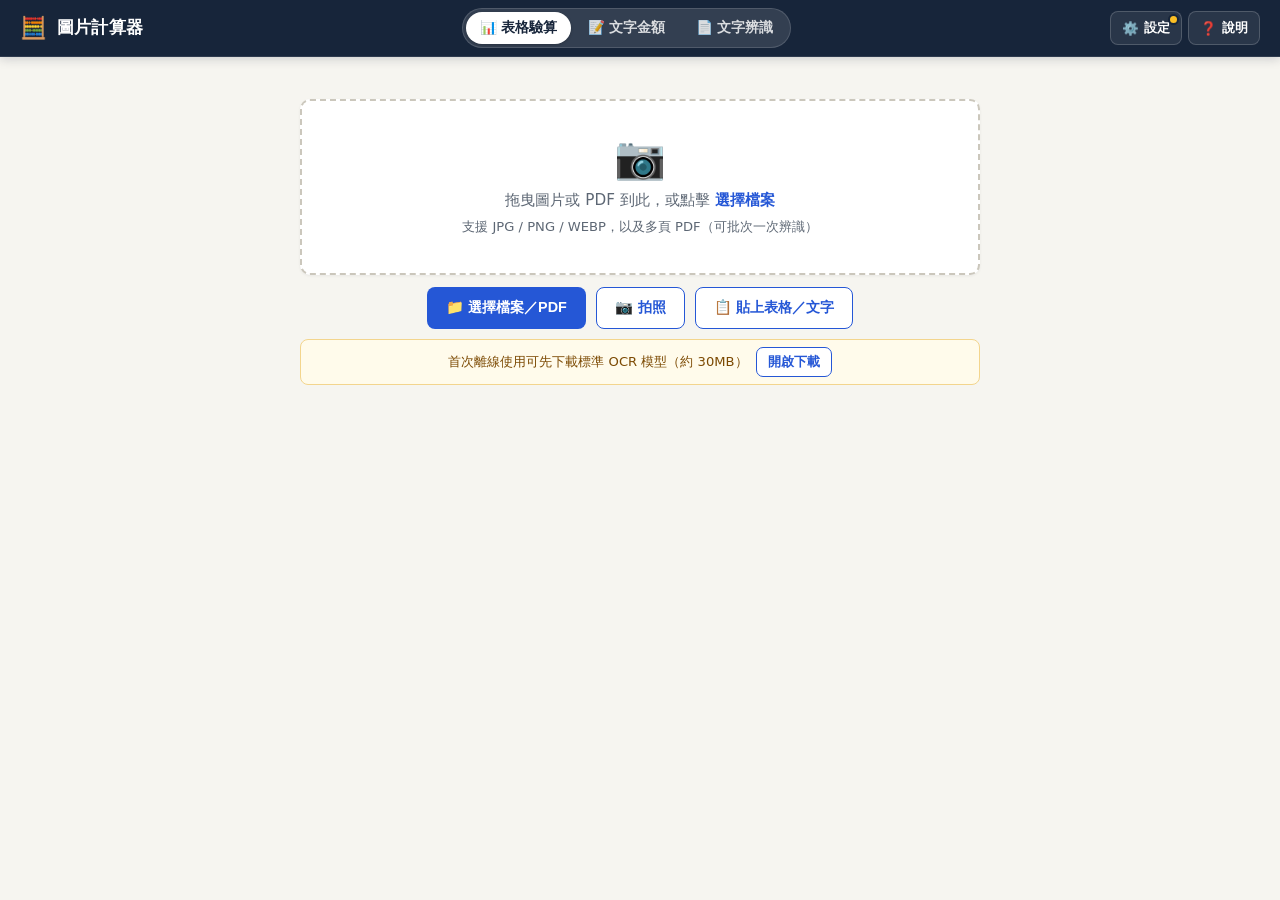
==== commit 22e4db17: "feat(ui,ocr): 新增純文字辨識模式（v77）" ====
--- a/pic-calculator/static/index.html
+++ b/pic-calculator/static/index.html
@@ -4,7 +4,7 @@
 <meta charset="UTF-8">
 <meta name="viewport" content="width=device-width, initial-scale=1.0">
 <title>圖片計算器</title>
-<link rel="stylesheet" href="styles.css?v=76">
+<link rel="stylesheet" href="styles.css?v=77">
 <link rel="manifest" href="manifest.json">
 <link rel="icon" type="image/png" sizes="192x192" href="icon-192.png">
 <link rel="apple-touch-icon" href="icon-192.png">
@@ -35,6 +35,7 @@
     <div class="mode-switch" id="mode-row" role="group" aria-label="計算模式">
       <button class="seg" data-mode="table" onclick="setAppMode('table')">📊 表格驗算</button>
       <button class="seg" data-mode="text" onclick="setAppMode('text')">📝 文字金額</button>
+      <button class="seg" data-mode="ocr" onclick="setAppMode('ocr')">📄 文字辨識</button>
     </div>
     <div class="header-actions">
       <button class="hdr-btn hdr-btn-accent" id="new-input-btn" style="display:none;" onclick="openInputBar()" title="開啟上傳／拍照／貼上面板">
@@ -113,7 +114,8 @@
         <strong>✏️ 手動選欄列</strong>：先在托盤選角色（＋／−／×／÷／＝），再點表格欄號或列號套用；支援 <strong>Shift＋點</strong> 連續選取，點 chip 可取消。<br>
         <strong>🧮 點格加總</strong>：開啟後點選任意格切換 ＋／−，即時算出小計而不改動原表。<br>
         <strong>🔁 沿用設定</strong>：批次處理同格式報表時，下一張會自動比對欄數與表頭並沿用上一張的驗算設定。<br>
-        <strong>📝 文字金額</strong>：頁首切換至「文字金額」，會萃取段落裡的「…元」金額並可點擊原文即時加減重算。
+        <strong>📝 文字金額</strong>：頁首切換至「文字金額」，會萃取段落裡的「…元」金額並可點擊原文即時加減重算。<br>
+        <strong>📄 文字辨識</strong>：頁首切換至「文字辨識」，會保留換行與段落，方便直接編輯、複製全文或匯出 TXT。
       </div>
     </div>
   </div>
@@ -277,6 +279,24 @@
     </div>
   </div>
 
+  <!-- 純文字辨識模式 -->
+  <div class="card" id="ocr-card" style="display:none;">
+    <div class="card-header">
+      <span>📄 純文字辨識結果</span>
+      <button class="btn btn-ghost btn-sm" onclick="resetAll()">🆕 清空重來</button>
+    </div>
+    <div class="card-body">
+      <div class="ocr-toolbar">
+        <span class="note" id="ocr-meta"></span>
+        <div class="btn-row" style="margin:0; gap:6px;">
+          <button class="btn btn-sm" id="ocr-copy-btn" onclick="copyOcrText()">📋 複製全文</button>
+          <button class="btn btn-outline btn-sm" onclick="exportOcrTxt()">⬇️ 匯出 TXT</button>
+        </div>
+      </div>
+      <textarea id="ocr-output" class="ocr-textarea" rows="14" oninput="updateOcrMeta()" placeholder="辨識結果會顯示在這裡，可直接編輯、複製或匯出…"></textarea>
+    </div>
+  </div>
+
   <div class="spinner-wrap" id="spinner">
     <div class="spinner"></div>
     <p style="color:var(--muted)" id="spinner-text">辨識中，請稍候…</p>
@@ -401,11 +421,11 @@
 
 <div id="update-bar">有新版本 <button class="btn btn-sm" onclick="applyUpdate()">立即更新</button></div>
 
-<script src="smart_total.js?v=76"></script><!-- 版本號與 APP_VERSION 一起改（tests/test_versions.js 會檢查） -->
-<script src="validator.js?v=76"></script>
-<script src="table_builder.js?v=76"></script>
-<script src="text_amounts.js?v=76"></script>
-<script src="template.js?v=76"></script>
+<script src="smart_total.js?v=77"></script><!-- 版本號與 APP_VERSION 一起改（tests/test_versions.js 會檢查） -->
+<script src="validator.js?v=77"></script>
+<script src="table_builder.js?v=77"></script>
+<script src="text_amounts.js?v=77"></script>
+<script src="template.js?v=77"></script>
 <script>
 /* =============================================================
    應用狀態
@@ -598,8 +618,9 @@
 function syncAppLayout() {
   const wsShown = document.getElementById('workspace')?.style.display === 'block';
   const textShown = document.getElementById('text-card')?.style.display === 'block';
+  const ocrShown = document.getElementById('ocr-card')?.style.display === 'block';
   const prevShown = document.getElementById('preview-wrap')?.style.display === 'block';
-  const hasContent = wsShown || textShown || prevShown;
+  const hasContent = wsShown || textShown || ocrShown || prevShown;
   document.body.classList.toggle('has-content', hasContent);
   document.body.classList.toggle('mode-text', appMode === 'text');
   document.body.classList.toggle('table-active', wsShown);
@@ -613,9 +634,18 @@
   syncAsideLayout();
 }
 
-// 模式分流：表格驗算／文字金額（記住上次的選擇）
-let appMode = (() => { try { return localStorage.getItem('pcAppMode') === 'text' ? 'text' : 'table'; } catch (e) { return 'table'; } })();
-function runAnalyze() { return appMode === 'text' ? analyzeText() : analyzeImage(); }
+// 模式分流：表格驗算／文字金額／文字辨識（記住上次的選擇）
+let appMode = (() => {
+  try {
+    const saved = localStorage.getItem('pcAppMode');
+    return saved === 'text' || saved === 'ocr' ? saved : 'table';
+  } catch (e) { return 'table'; }
+})();
+function runAnalyze() {
+  if (appMode === 'text') return analyzeText();
+  if (appMode === 'ocr') return analyzePlainText();
+  return analyzeImage();
+}
 function setAppMode(m) {
   appMode = m;
   try { localStorage.setItem('pcAppMode', m); } catch (e) {}
@@ -624,16 +654,22 @@
     b.classList.toggle('on', active);
     b.setAttribute('aria-pressed', String(active));
   });
-  document.getElementById('analyze-btn').textContent = m === 'text' ? '📝 辨識文字萃取金額' : '🔍 辨識表格';
-  document.getElementById('text-tip').style.display = m === 'text' ? 'block' : 'none';
+  document.getElementById('analyze-btn').textContent =
+    m === 'text' ? '📝 辨識文字萃取金額' : m === 'ocr' ? '📄 辨識純文字' : '🔍 辨識表格';
+  const tipEl = document.getElementById('text-tip');
+  if (m === 'text') {
+    tipEl.textContent = '💡 文字模式建議一次拍約半頁 A4，字太小容易讀錯';
+    tipEl.style.display = 'block';
+  } else if (m === 'ocr') {
+    tipEl.textContent = '💡 文字辨識適用印刷體橫書，建議光線充足、字體清晰';
+    tipEl.style.display = 'block';
+  } else {
+    tipEl.style.display = 'none';
+  }
   // 另一種模式的結果收起來，免得看錯；切回已有結果的模式時再恢復顯示
-  if (m === 'text') {
-    document.getElementById('workspace').style.display = 'none';
-    document.getElementById('text-card').style.display = document.getElementById('text-input').value ? 'block' : 'none';
-  } else {
-    document.getElementById('text-card').style.display = 'none';
-    document.getElementById('workspace').style.display = tableData.length ? 'block' : 'none';
-  }
+  document.getElementById('workspace').style.display = m === 'table' && tableData.length ? 'block' : 'none';
+  document.getElementById('text-card').style.display = m === 'text' && document.getElementById('text-input').value ? 'block' : 'none';
+  document.getElementById('ocr-card').style.display = m === 'ocr' && document.getElementById('ocr-output').value ? 'block' : 'none';
   openInputBar(false);
   updateFloat();
   syncAppLayout();
@@ -805,10 +841,14 @@
     img.onload = () => {
       if (currentFile !== file || quadTouched) return;
       const hint = document.getElementById('crop-hint');
-      if (appMode === 'text') {
+      if (appMode === 'text' || appMode === 'ocr') {
         detectionFile = null;
         detectionPromise = null;
-        if (hint) hint.textContent = '文字金額模式：將辨識整張圖片（可手動框選局部範圍）。';
+        if (hint) {
+          hint.textContent = appMode === 'ocr'
+            ? '文字辨識模式：將辨識整張圖片（可手動框選局部範圍）。'
+            : '文字金額模式：將辨識整張圖片（可手動框選局部範圍）。';
+        }
         autoRun();
         return;
       }
@@ -1080,7 +1120,7 @@
 
 
 let ocrWorker = null, ocrJobSeq = 0;
-const APP_VERSION = 'v76';   // 改版時連同 sw.js 的 CACHE_NAME 一起換
+const APP_VERSION = 'v77';   // 改版時連同 sw.js 的 CACHE_NAME 一起換
 const ocrPending = new Map();
 // 轉正後的縮圖（worker 傳來）與每格像素範圍：給「點格子 → 放大原圖」用
 let ocrPreview = null, ocrPreviewBlob = null, ocrPreviewScale = 1, cellBoxes = [];
@@ -1315,6 +1355,7 @@
   const qualityEl = document.getElementById('ocr-quality');
   ws.style.display = 'none';
   document.getElementById('text-card').style.display = 'none';
+  document.getElementById('ocr-card').style.display = 'none';
   document.getElementById('text-float').style.display = 'none';
   spinner.style.display = 'flex';
   document.getElementById('analyze-btn').disabled = true;
@@ -1593,6 +1634,7 @@
   const qualityEl = document.getElementById('ocr-quality');
   document.getElementById('workspace').style.display = 'none';
   document.getElementById('text-card').style.display = 'none';
+  document.getElementById('ocr-card').style.display = 'none';
   document.getElementById('text-float').style.display = 'none';
   spinner.style.display = 'flex';
   document.getElementById('analyze-btn').disabled = true;
@@ -1641,14 +1683,138 @@
   }
 }
 
+let ocrSourceNote = '';
+function updateOcrMeta(sourceNote) {
+  if (sourceNote !== undefined) ocrSourceNote = sourceNote;
+  const el = document.getElementById('ocr-meta');
+  const out = document.getElementById('ocr-output');
+  if (!el || !out) return;
+  const text = out.value || '';
+  const lineCount = text ? text.split(/\n/).length : 0;
+  const charCount = text.replace(/\s/g, '').length;
+  const parts = [];
+  if (ocrSourceNote) parts.push(ocrSourceNote);
+  parts.push(`${lineCount} 行`, `${charCount} 字`);
+  el.textContent = parts.join(' · ');
+}
+
+function copyOcrText() {
+  const out = document.getElementById('ocr-output');
+  const btn = document.getElementById('ocr-copy-btn');
+  const text = out?.value || '';
+  if (!text) return;
+  const done = () => {
+    if (!btn) return;
+    const orig = btn.textContent;
+    btn.textContent = '✅ 已複製';
+    setTimeout(() => { btn.textContent = orig; }, 1500);
+  };
+  if (navigator.clipboard?.writeText) {
+    navigator.clipboard.writeText(text).then(done).catch(() => {
+      out.select();
+      document.execCommand('copy');
+      done();
+    });
+  } else {
+    out.select();
+    document.execCommand('copy');
+    done();
+  }
+}
+
+function exportOcrTxt() {
+  const text = document.getElementById('ocr-output')?.value || '';
+  if (!text) { alert('目前沒有可匯出的文字'); return; }
+  const base = pdfName
+    ? `${pdfName.replace(/\.pdf$/i, '')}_p${pdfPage}`
+    : (currentFile?.name ? currentFile.name.replace(/\.[^.]+$/, '') : 'ocr-text');
+  const blob = new Blob([text], { type: 'text/plain;charset=utf-8' });
+  const url = URL.createObjectURL(blob);
+  const a = document.createElement('a');
+  a.href = url;
+  a.download = `${base}.txt`;
+  a.click();
+  setTimeout(() => URL.revokeObjectURL(url), 1000);
+}
+
+async function analyzePlainText() {
+  if (batchRestored && !analyzing && batch[batchIndex]) {
+    forceAuto = true;
+    loadFile(batch[batchIndex].file, { fromBatch: true, page: batch[batchIndex].page });
+    return;
+  }
+  if (!currentFile) { alert('請先選擇或拍攝圖片'); return; }
+  if (analyzing) return;
+  analyzing = true;
+  const file = currentFile;
+  let stale = false;
+  const spinner = document.getElementById('spinner');
+  const qualityEl = document.getElementById('ocr-quality');
+  document.getElementById('workspace').style.display = 'none';
+  document.getElementById('text-card').style.display = 'none';
+  document.getElementById('ocr-card').style.display = 'none';
+  document.getElementById('text-float').style.display = 'none';
+  spinner.style.display = 'flex';
+  document.getElementById('analyze-btn').disabled = true;
+  if (qualityEl) qualityEl.disabled = true;
+  try {
+    let words, fromTextLayer = false;
+    if (pendingText && useTextLayer) {
+      words = filterWordsByQuad(pendingText.words, quad, pendingText.size);
+      fromTextLayer = true;
+    } else {
+      words = await ocrWords(file, quad, true);
+      if (currentFile !== file) { stale = true; return; }
+      if (ocrConfidence < 0.85) {
+        const conf = ocrConfidence;
+        document.getElementById('spinner-text').textContent = '信心偏低，轉正 180° 再辨識一次…';
+        const rotated = await flipImage180(file);
+        if (currentFile !== file) { stale = true; return; }
+        const flipped = await ocrWords(rotated, quad.map(([x, y]) => [1 - x, 1 - y]), true);
+        if (currentFile !== file) { stale = true; return; }
+        if (ocrConfidence > conf) words = flipped; else ocrConfidence = conf;
+      }
+    }
+    if (currentFile !== file) { stale = true; return; }
+    document.getElementById('ocr-output').value = wordsToPlainText(words);
+    updateOcrMeta(fromTextLayer ? '取自 PDF 文字層' : `平均信心 ${Math.round(ocrConfidence * 100)}%`);
+    const card = document.getElementById('ocr-card');
+    card.style.display = 'block';
+    floatClosed = false;
+    updateFloat();
+    setPreviewCollapsed(true);
+    openInputBar(false);
+    syncAppLayout();
+    card.scrollIntoView({ block: 'start' });
+  } catch (err) {
+    if (currentFile !== file) { stale = true; return; }
+    alert('文字辨識失敗：' + err.message);
+  } finally {
+    analyzing = false;
+    spinner.style.display = 'none';
+    document.getElementById('analyze-btn').disabled = false;
+    if (qualityEl) qualityEl.disabled = false;
+    const rerun = stale && analyzeQueued;
+    analyzeQueued = false;
+    if (rerun) runAnalyze();
+    else if (!stale) analyzeDone?.();
+  }
+}
+
 function resetAll() {
   rememberTemplate();   // 「重新辨識」通常就是要換下一張：設定先記下來
   document.getElementById('preview-wrap').style.display = 'none';
   document.getElementById('workspace').style.display = 'none';
   document.getElementById('text-card').style.display = 'none';
+  document.getElementById('ocr-card').style.display = 'none';
   document.getElementById('paste-panel').style.display = 'none';
   const ti = document.getElementById('text-input');
   if (ti) ti.value = '';
+  const oo = document.getElementById('ocr-output');
+  if (oo) oo.value = '';
+  const om = document.getElementById('ocr-meta');
+  if (om) om.textContent = '';
+  ocrSourceNote = '';
   textItems = [];
   textSigns = [];
   document.getElementById('file-input').value = '';
--- a/pic-calculator/static/styles.css
+++ b/pic-calculator/static/styles.css
@@ -512,7 +512,7 @@
 }
 .card-body { padding: 14px 16px; }
 
-#workspace, #text-card, #paste-panel, #preview-wrap { scroll-margin-top: 66px; }
+#workspace, #text-card, #ocr-card, #paste-panel, #preview-wrap { scroll-margin-top: 66px; }
 #workspace { display: none; margin-top: 4px; }
 
 .status-stack { display: flex; flex-direction: column; gap: 8px; margin-bottom: 12px; }
@@ -1035,9 +1035,37 @@
   .mode-switch { order: 3; width: 100%; justify-content: center; }
   .mode-switch .seg { flex: 1; text-align: center; }
   .drawer-panel { top: 96px; right: 8px; left: 8px; width: auto; max-height: calc(100vh - 110px); }
-  #workspace, #text-card, #paste-panel, #preview-wrap { scroll-margin-top: 108px; }
+  #workspace, #text-card, #ocr-card, #paste-panel, #preview-wrap { scroll-margin-top: 108px; }
   .sel-tray { top: 96px; }
 }
+
+/* =============================================================
+   Plain Text OCR Mode
+   ============================================================= */
+.ocr-toolbar {
+  display: flex;
+  align-items: center;
+  justify-content: space-between;
+  flex-wrap: wrap;
+  gap: 8px;
+  margin-bottom: 10px;
+}
+.ocr-textarea {
+  width: 100%;
+  min-height: 260px;
+  padding: 12px;
+  font-size: .95rem;
+  line-height: 1.7;
+  border: 1px solid var(--border);
+  border-radius: 8px;
+  background: #fff;
+  color: var(--text);
+  resize: vertical;
+}
+@media (min-width: 960px) {
+  .ocr-textarea { min-height: 420px; }
+}
+.ocr-textarea:focus { outline: 2px solid rgba(37, 87, 214, .22); border-color: var(--primary); }
 
 @media (max-width: 600px) {
   .container { padding: 12px 10px 28px; }
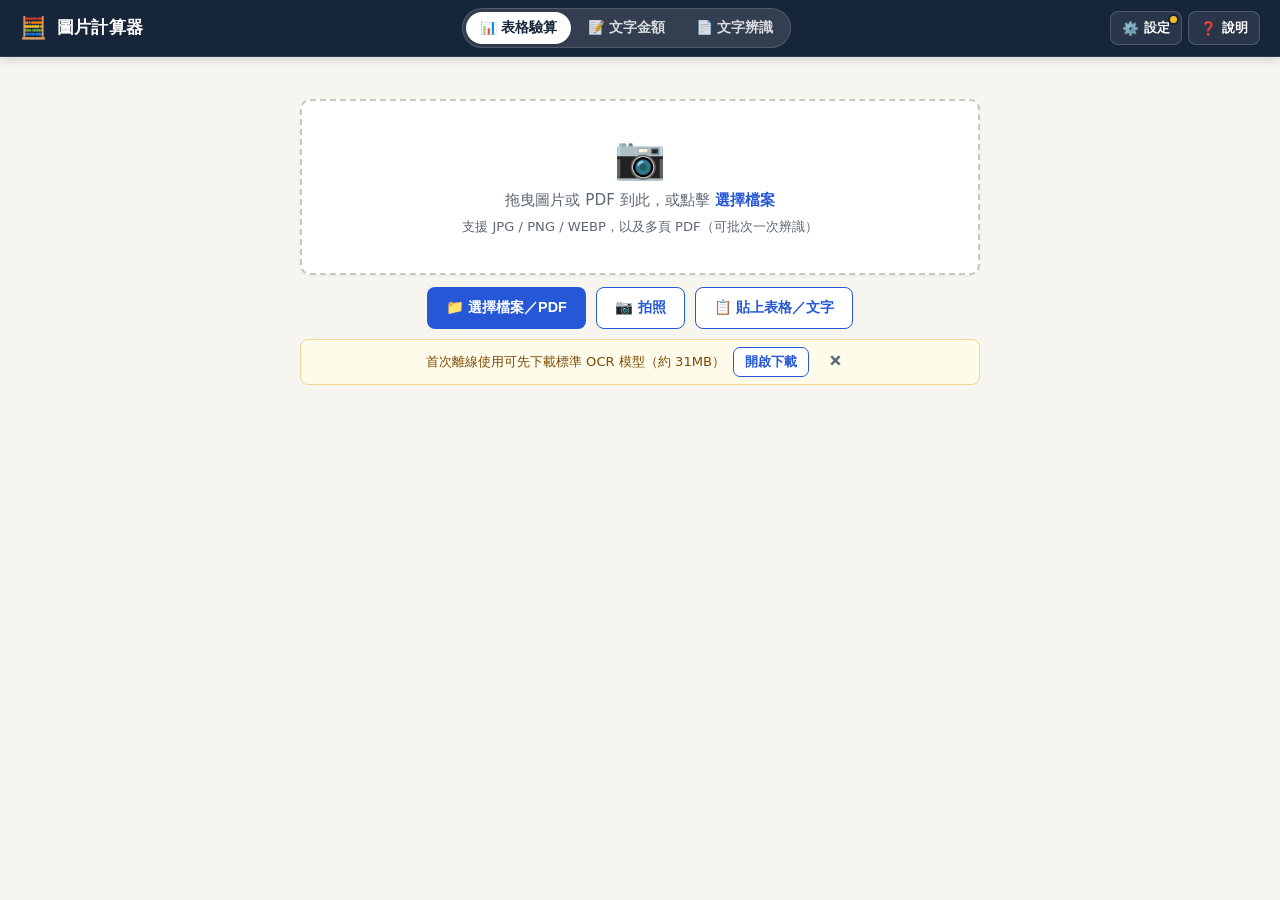
==== commit cc5e801e: "fix(ui): 修正首頁離線模型下載提示判斷並新增關閉按鈕（v79）" ====
--- a/pic-calculator/static/index.html
+++ b/pic-calculator/static/index.html
@@ -4,7 +4,7 @@
 <meta charset="UTF-8">
 <meta name="viewport" content="width=device-width, initial-scale=1.0">
 <title>圖片計算器</title>
-<link rel="stylesheet" href="styles.css?v=77">
+<link rel="stylesheet" href="styles.css?v=79">
 <link rel="manifest" href="manifest.json">
 <link rel="icon" type="image/png" sizes="192x192" href="icon-192.png">
 <link rel="apple-touch-icon" href="icon-192.png">
@@ -156,8 +156,9 @@
 
     <p class="note" id="text-tip" style="display:none; text-align:center; margin-top:10px;">💡 文字模式建議一次拍約半頁 A4，字太小容易讀錯</p>
     <div id="model-hint-bar" class="model-hint-bar">
-      <span>首次離線使用可先下載標準 OCR 模型（約 30MB）</span>
+      <span id="model-hint-text">首次離線使用可先下載標準 OCR 模型（約 30MB）</span>
       <button class="btn btn-outline btn-sm" onclick="toggleDrawer('settings-drawer', true)">開啟下載</button>
+      <button class="btn btn-ghost btn-sm" onclick="dismissModelHint()" aria-label="關閉提示">✕</button>
     </div>
   </section>
 
@@ -421,11 +422,11 @@
 
 <div id="update-bar">有新版本 <button class="btn btn-sm" onclick="applyUpdate()">立即更新</button></div>
 
-<script src="smart_total.js?v=77"></script><!-- 版本號與 APP_VERSION 一起改（tests/test_versions.js 會檢查） -->
-<script src="validator.js?v=77"></script>
-<script src="table_builder.js?v=77"></script>
-<script src="text_amounts.js?v=77"></script>
-<script src="template.js?v=77"></script>
+<script src="smart_total.js?v=79"></script><!-- 版本號與 APP_VERSION 一起改（tests/test_versions.js 會檢查） -->
+<script src="validator.js?v=79"></script>
+<script src="table_builder.js?v=79"></script>
+<script src="text_amounts.js?v=79"></script>
+<script src="template.js?v=79"></script>
 <script>
 /* =============================================================
    應用狀態
@@ -708,8 +709,9 @@
   renderBatchBar();
 }
 
-// 單一份多頁 PDF：攤成批次後整份跑完
+// 單一份多頁 PDF：攤成批次後整份跑完（文字辨識模式直接逐頁合併）
 function pdfAllPages() {
+  if (appMode === 'ocr') return ocrAllPdfPages();
   if (!pdfDoc || !pdfFile || pdfDoc.numPages < 2) return;
   if (batch.length <= 1) {
     batch = [{ file: pdfFile, name: pdfFile.name || 'document.pdf', result: null, status: 'pending' }];
@@ -1120,7 +1122,7 @@
 
 
 let ocrWorker = null, ocrJobSeq = 0;
-const APP_VERSION = 'v77';   // 改版時連同 sw.js 的 CACHE_NAME 一起換
+const APP_VERSION = 'v79';   // 改版時連同 sw.js 的 CACHE_NAME 一起換
 const ocrPending = new Map();
 // 轉正後的縮圖（worker 傳來）與每格像素範圍：給「點格子 → 放大原圖」用
 let ocrPreview = null, ocrPreviewBlob = null, ocrPreviewScale = 1, cellBoxes = [];
@@ -1251,6 +1253,7 @@
   if (msg.preview) {
     try { ocrPreview = await createImageBitmap(msg.preview); } catch (e) { ocrPreview = null; }
   }
+  checkModels();
   return msg.results;
 }
 
@@ -1272,8 +1275,12 @@
 // 只當下載的附帶項目，不算進「已下載」的判斷，否則辨識過也一直顯示尚未下載
 function modelUrls(q, withExtra = false) {
   const dict = q === 'tiny' ? 'ppocrv6_tiny_dict.txt' : 'ppocrv6_dict.txt';
-  return [`PP-OCRv6_${q}_det.ort`, `PP-OCRv6_${q}_rec.ort`, dict, 'pp_doclayout_s.onnx', ...(withExtra ? ['slanet_plus.onnx'] : [])]
+  return [`PP-OCRv6_${q}_det.ort`, `PP-OCRv6_${q}_rec.ort`, dict, ...(withExtra ? ['pp_doclayout_s.onnx', 'slanet_plus.onnx'] : [])]
     .map(f => new URL('models/' + f, location.href).href);
+}
+function dismissModelHint() {
+  try { localStorage.setItem('pcHideModelHint', '1'); } catch (err) { /* 忽略 */ }
+  document.getElementById('model-hint-bar')?.classList.remove('show');
 }
 async function missingModels(q, withExtra = false) {
   if (!self.caches) return [];
@@ -1289,10 +1296,16 @@
   box.innerHTML = states.map(([q, ok]) => `<button class="btn btn-ghost btn-sm" data-q="${q}" onclick="downloadModels('${q}', this)"${ok ? ' disabled' : ''}>`
     + `${ok ? `✓ ${OCR_QUALITY_INFO[q].label} 已快取` : `⬇ ${OCR_QUALITY_INFO[q].label}（${OCR_QUALITY_INFO[q].size}）下載`}</button>`).join('');
   const curOk = states.some(([q, ok]) => q === ocrQuality && ok);
+  const anyOk = states.some(([, ok]) => ok);
+  const dismissed = (() => { try { return localStorage.getItem('pcHideModelHint') === '1'; } catch (err) { return false; } })();
   const badge = document.getElementById('model-badge');
   if (badge) badge.style.display = curOk ? 'none' : 'inline-block';
+  const hintText = document.getElementById('model-hint-text');
+  if (hintText && OCR_QUALITY_INFO[ocrQuality]) {
+    hintText.textContent = `首次離線使用可先下載${OCR_QUALITY_INFO[ocrQuality].label} OCR 模型（約 ${OCR_QUALITY_INFO[ocrQuality].size}）`;
+  }
   const hintBar = document.getElementById('model-hint-bar');
-  if (hintBar) hintBar.classList.toggle('show', !curOk);
+  if (hintBar) hintBar.classList.toggle('show', !anyOk && !dismissed);
 }
 async function downloadModels(q, btn) {
   const note = document.getElementById('model-dl-note');
@@ -1684,6 +1697,8 @@
 }
 
 let ocrSourceNote = '';
+let ocrAllRunning = false;
+let ocrMergedAll = false;
 function updateOcrMeta(sourceNote) {
   if (sourceNote !== undefined) ocrSourceNote = sourceNote;
   const el = document.getElementById('ocr-meta');
@@ -1726,7 +1741,7 @@
   const text = document.getElementById('ocr-output')?.value || '';
   if (!text) { alert('目前沒有可匯出的文字'); return; }
   const base = pdfName
-    ? `${pdfName.replace(/\.pdf$/i, '')}_p${pdfPage}`
+    ? (ocrMergedAll ? `${pdfName}_all` : `${pdfName.replace(/\.pdf$/i, '')}_p${pdfPage}`)
     : (currentFile?.name ? currentFile.name.replace(/\.[^.]+$/, '') : 'ocr-text');
   const blob = new Blob([text], { type: 'text/plain;charset=utf-8' });
   const url = URL.createObjectURL(blob);
@@ -1737,6 +1752,91 @@
   setTimeout(() => URL.revokeObjectURL(url), 1000);
 }
 
+async function ocrAllPdfPages() {
+  if (ocrAllRunning) { ocrAllRunning = false; return; }
+  if (!pdfDoc || pdfDoc.numPages < 2 || analyzing) return;
+  ocrAllRunning = true;
+  analyzing = true;
+  ocrMergedAll = false;
+  const doc = pdfDoc;
+  const totalPages = doc.numPages;
+  const spinner = document.getElementById('spinner');
+  const spinnerText = document.getElementById('spinner-text');
+  const qualityEl = document.getElementById('ocr-quality');
+  const allBtn = document.getElementById('pdf-all-btn');
+  const out = document.getElementById('ocr-output');
+  const card = document.getElementById('ocr-card');
+  document.getElementById('workspace').style.display = 'none';
+  document.getElementById('text-card').style.display = 'none';
+  document.getElementById('text-float').style.display = 'none';
+  spinner.style.display = 'flex';
+  document.getElementById('analyze-btn').disabled = true;
+  if (qualityEl) qualityEl.disabled = true;
+  if (allBtn) allBtn.textContent = '⏹ 停止辨識';
+
+  const sections = [];
+  let ocrConfSum = 0, ocrPageCount = 0, textLayerCount = 0;
+  try {
+    for (let p = 1; p <= totalPages && ocrAllRunning; p++) {
+      if (spinnerText) spinnerText.textContent = `正在辨識第 ${p} / ${totalPages} 頁…`;
+      const page = await doc.getPage(p);
+      const viewport = page.getViewport({ scale: 2 });
+      let words = null, useLayer = false;
+      try { words = pdfTextWords((await page.getTextContent()).items, viewport); } catch (err) { words = null; }
+      if (hasUsableTextLayer(words) && !textLayerGarbled(words)) {
+        let hidden = false;
+        try {
+          const ops = await page.getOperatorList();
+          hidden = textMostlyHidden(ops.fnArray, ops.argsArray, pdfjsLib.OPS);
+        } catch (err) { /* ignore */ }
+        if (!hidden) { useLayer = true; textLayerCount++; }
+      }
+      if (!useLayer) {
+        const canvas = document.createElement('canvas');
+        canvas.width = Math.round(viewport.width);
+        canvas.height = Math.round(viewport.height);
+        const ctx = canvas.getContext('2d');
+        ctx.fillStyle = '#fff';
+        ctx.fillRect(0, 0, canvas.width, canvas.height);
+        await page.render({ canvasContext: ctx, viewport, background: '#fff' }).promise;
+        const blob = await new Promise(res => canvas.toBlob(res, 'image/png'));
+        const pageFile = new File([blob], `${pdfName}-p${p}.png`, { type: 'image/png' });
+        words = await ocrWords(pageFile, FULL_QUAD, true);
+        if (ocrConfidence < 0.85) {
+          const conf = ocrConfidence;
+          const rotated = await flipImage180(pageFile);
+          const flipped = await ocrWords(rotated, FULL_QUAD.map(([x, y]) => [1 - x, 1 - y]), true);
+          if (ocrConfidence > conf) words = flipped; else ocrConfidence = conf;
+        }
+        ocrConfSum += ocrConfidence;
+        ocrPageCount++;
+      }
+      sections.push(`--- 第 ${p} 頁 ---\n${wordsToPlainText(words || [])}`);
+      out.value = sections.join('\n\n');
+      card.style.display = 'block';
+      updateOcrMeta(`辨識進度 ${p}／${totalPages} 頁`);
+    }
+    ocrMergedAll = sections.length > 1;
+    let summary = `已合併 ${sections.length}／${totalPages} 頁`;
+    if (ocrPageCount > 0) summary += `（平均信心 ${Math.round((ocrConfSum / ocrPageCount) * 100)}%）`;
+    else if (textLayerCount > 0) summary += '（取自 PDF 文字層）';
+    updateOcrMeta(summary);
+    setPreviewCollapsed(true);
+    openInputBar(false);
+    syncAppLayout();
+    card.scrollIntoView({ block: 'start' });
+  } catch (err) {
+    alert('批次文字辨識失敗：' + (err?.message || err));
+  } finally {
+    ocrAllRunning = false;
+    analyzing = false;
+    spinner.style.display = 'none';
+    document.getElementById('analyze-btn').disabled = false;
+    if (qualityEl) qualityEl.disabled = false;
+    if (allBtn) allBtn.textContent = '📚 全部頁一次辨識';
+  }
+}
+
 async function analyzePlainText() {
   if (batchRestored && !analyzing && batch[batchIndex]) {
     forceAuto = true;
@@ -1746,6 +1846,7 @@
   if (!currentFile) { alert('請先選擇或拍攝圖片'); return; }
   if (analyzing) return;
   analyzing = true;
+  ocrMergedAll = false;
   const file = currentFile;
   let stale = false;
   const spinner = document.getElementById('spinner');
@@ -1815,6 +1916,7 @@
   const om = document.getElementById('ocr-meta');
   if (om) om.textContent = '';
   ocrSourceNote = '';
+  ocrMergedAll = false;
   textItems = [];
   textSigns = [];
   document.getElementById('file-input').value = '';
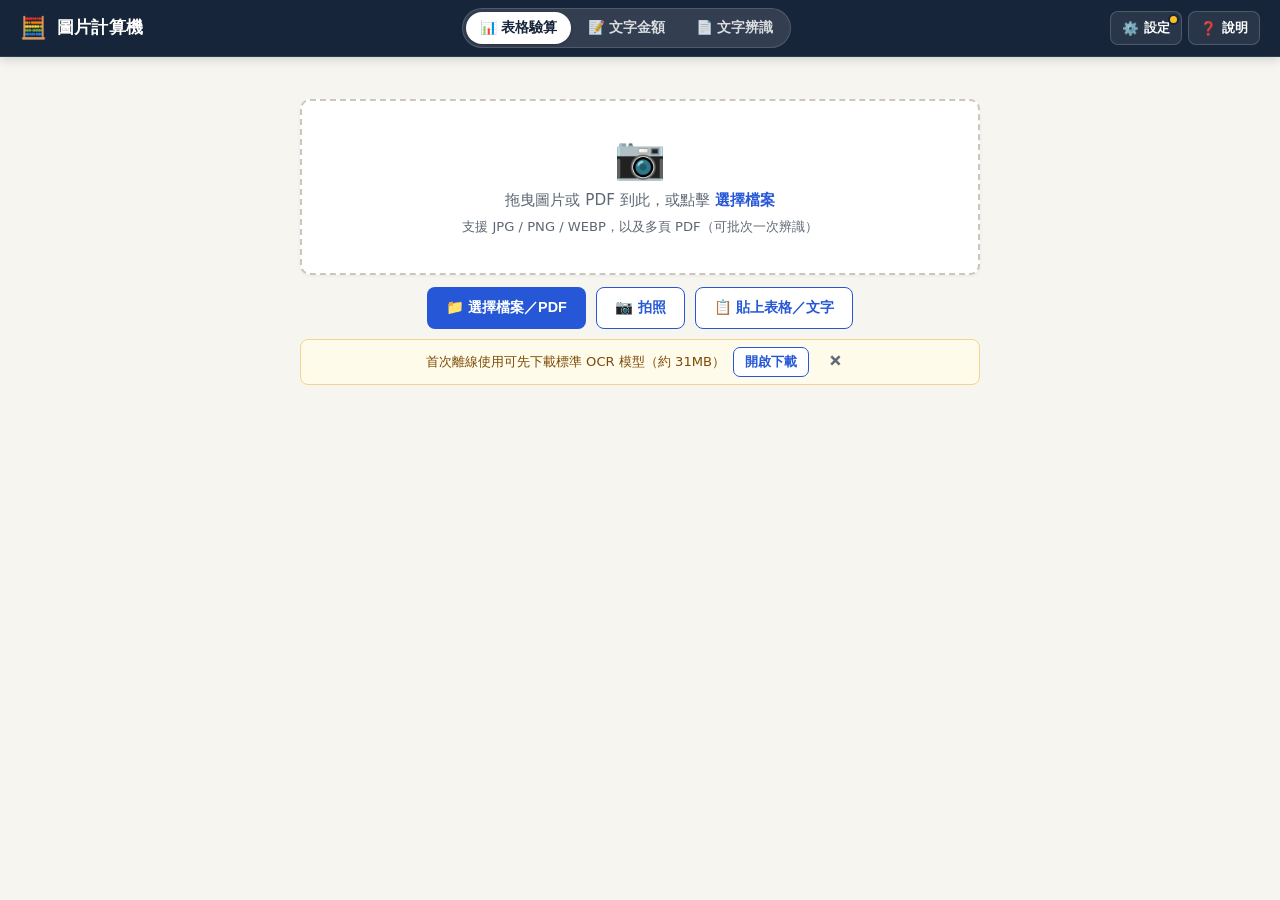
==== commit 10f7772d: "rename: 圖片計算器 → 圖片計算機（v80） Co-Authored-By: Claude Opus 5.5 <noreply@anthropic.com>" ====
--- a/pic-calculator/static/index.html
+++ b/pic-calculator/static/index.html
@@ -3,7 +3,7 @@
 <head>
 <meta charset="UTF-8">
 <meta name="viewport" content="width=device-width, initial-scale=1.0">
-<title>圖片計算器</title>
+<title>圖片計算機</title>
 <link rel="stylesheet" href="styles.css?v=79">
 <link rel="manifest" href="manifest.json">
 <link rel="icon" type="image/png" sizes="192x192" href="icon-192.png">
@@ -12,7 +12,7 @@
 <meta name="theme-color" content="#17253a">
 <meta name="apple-mobile-web-app-capable" content="yes">
 <meta name="apple-mobile-web-app-status-bar-style" content="default">
-<meta name="apple-mobile-web-app-title" content="圖片計算器">
+<meta name="apple-mobile-web-app-title" content="圖片計算機">
 <!-- Google tag (gtag.js) -->
 <script async src="https://www.googletagmanager.com/gtag/js?id=G-GHGBM401HN"></script>
 <script>
@@ -29,7 +29,7 @@
   <div class="header-inner">
     <div class="brand">
       <span class="icon">🧮</span>
-      <h1>圖片計算器</h1>
+      <h1>圖片計算機</h1>
     </div>
     <!-- 先分流：載入／拍照後自動辨識只跑選定的那一種 -->
     <div class="mode-switch" id="mode-row" role="group" aria-label="計算模式">
@@ -1122,7 +1122,7 @@
 
 
 let ocrWorker = null, ocrJobSeq = 0;
-const APP_VERSION = 'v79';   // 改版時連同 sw.js 的 CACHE_NAME 一起換
+const APP_VERSION = 'v80';   // 改版時連同 sw.js 的 CACHE_NAME 一起換
 const ocrPending = new Map();
 // 轉正後的縮圖（worker 傳來）與每格像素範圍：給「點格子 → 放大原圖」用
 let ocrPreview = null, ocrPreviewBlob = null, ocrPreviewScale = 1, cellBoxes = [];
